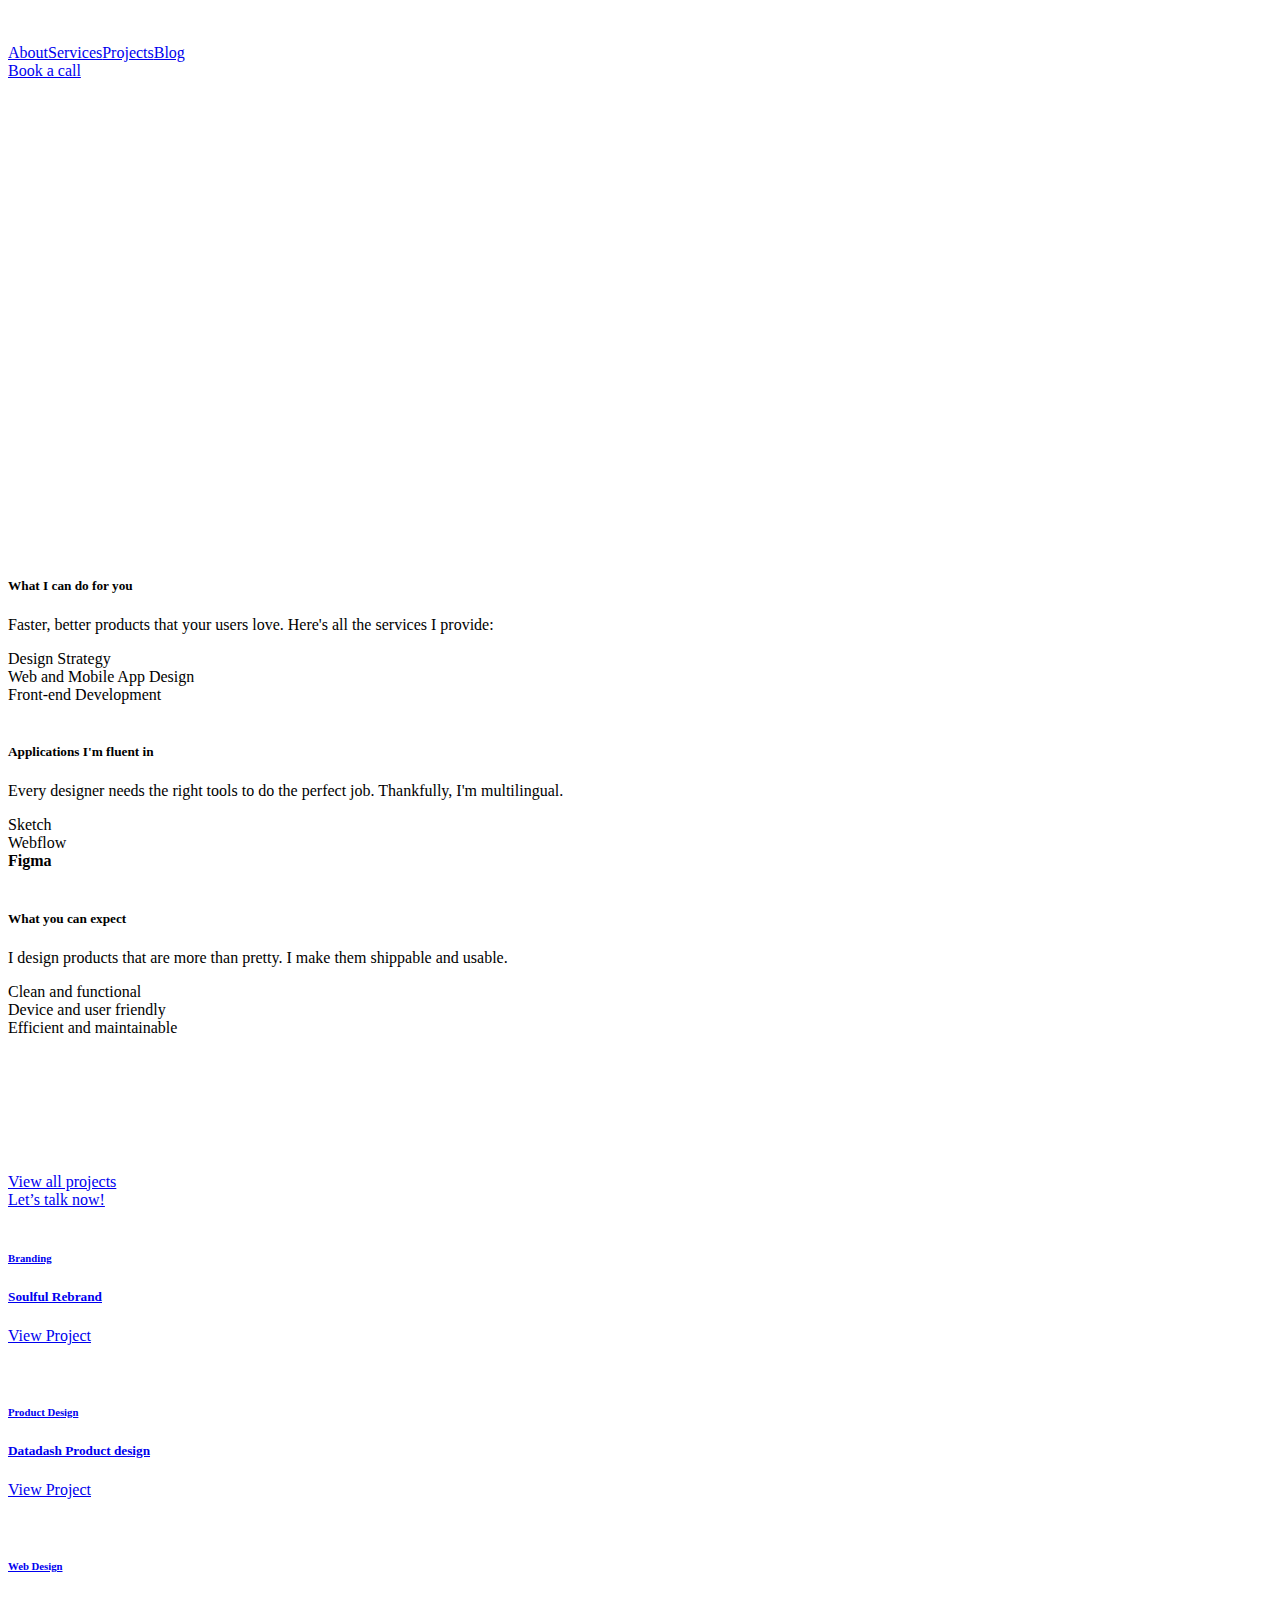
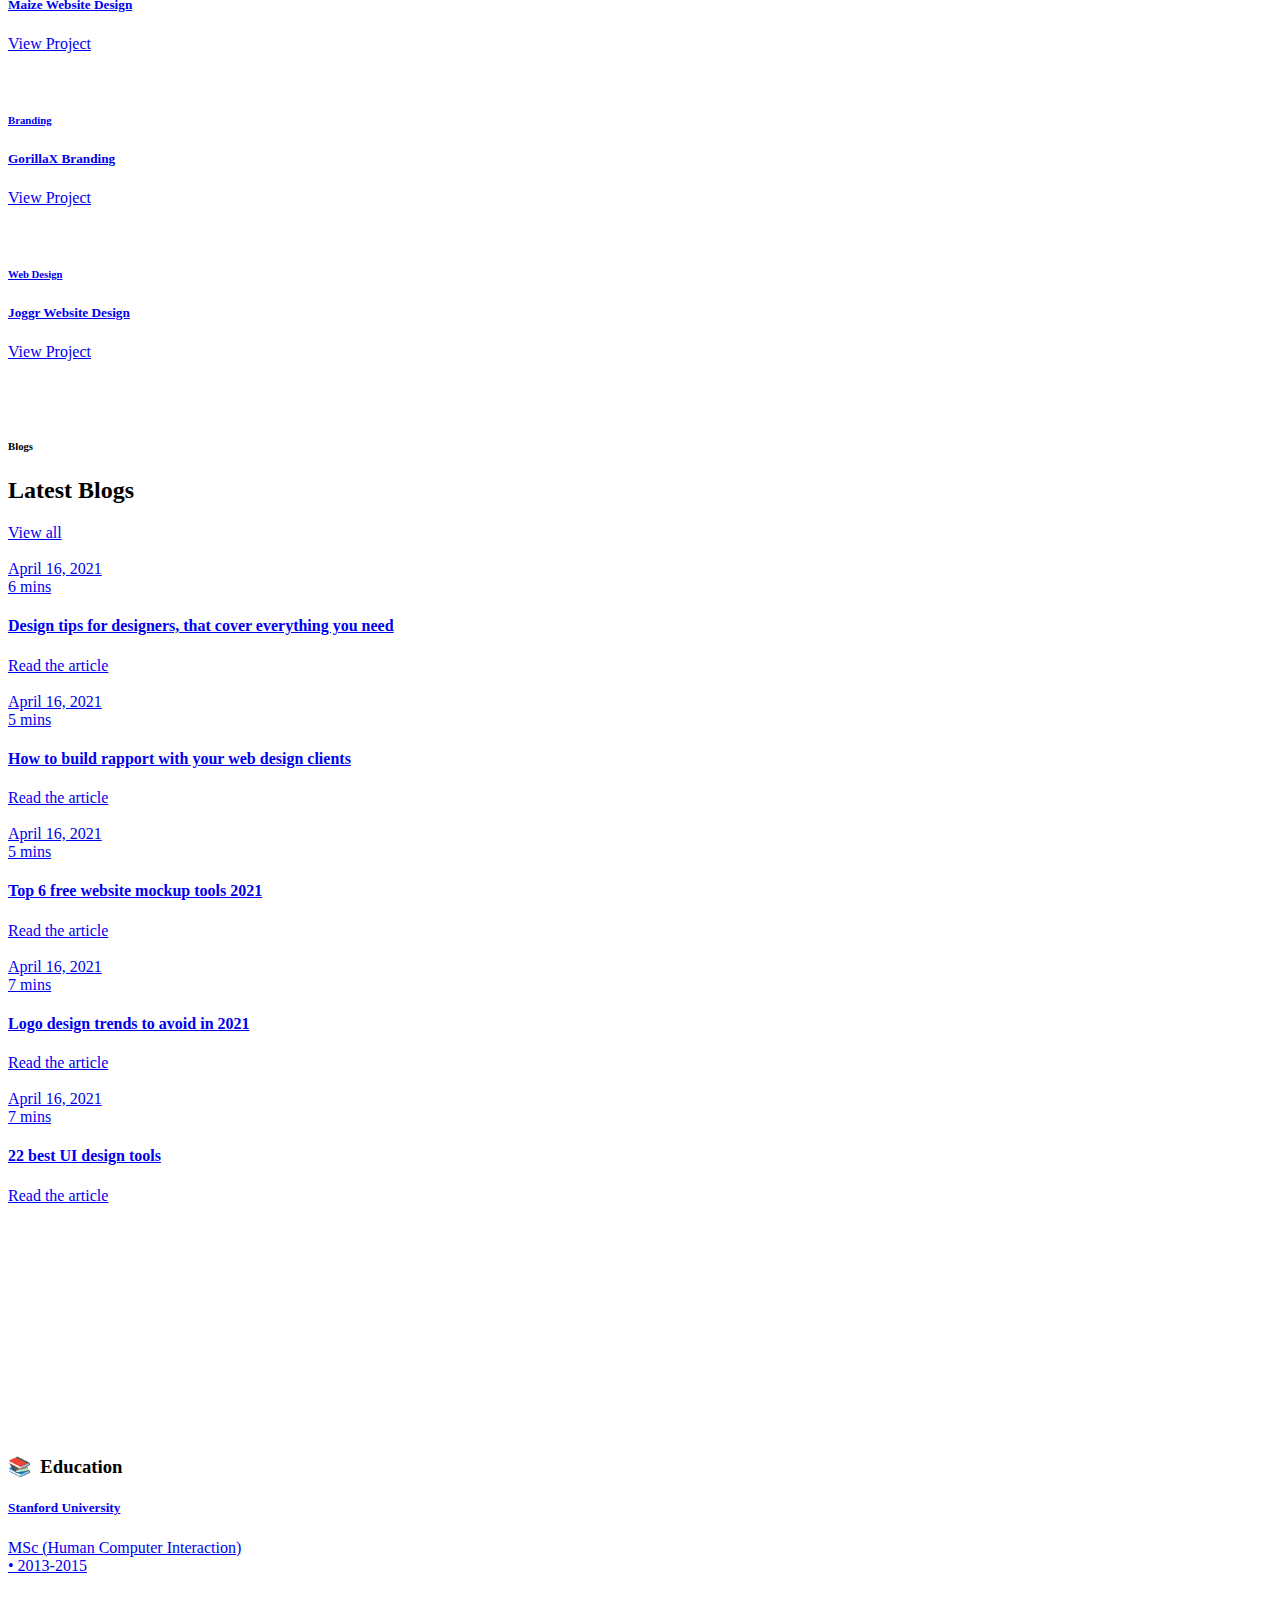
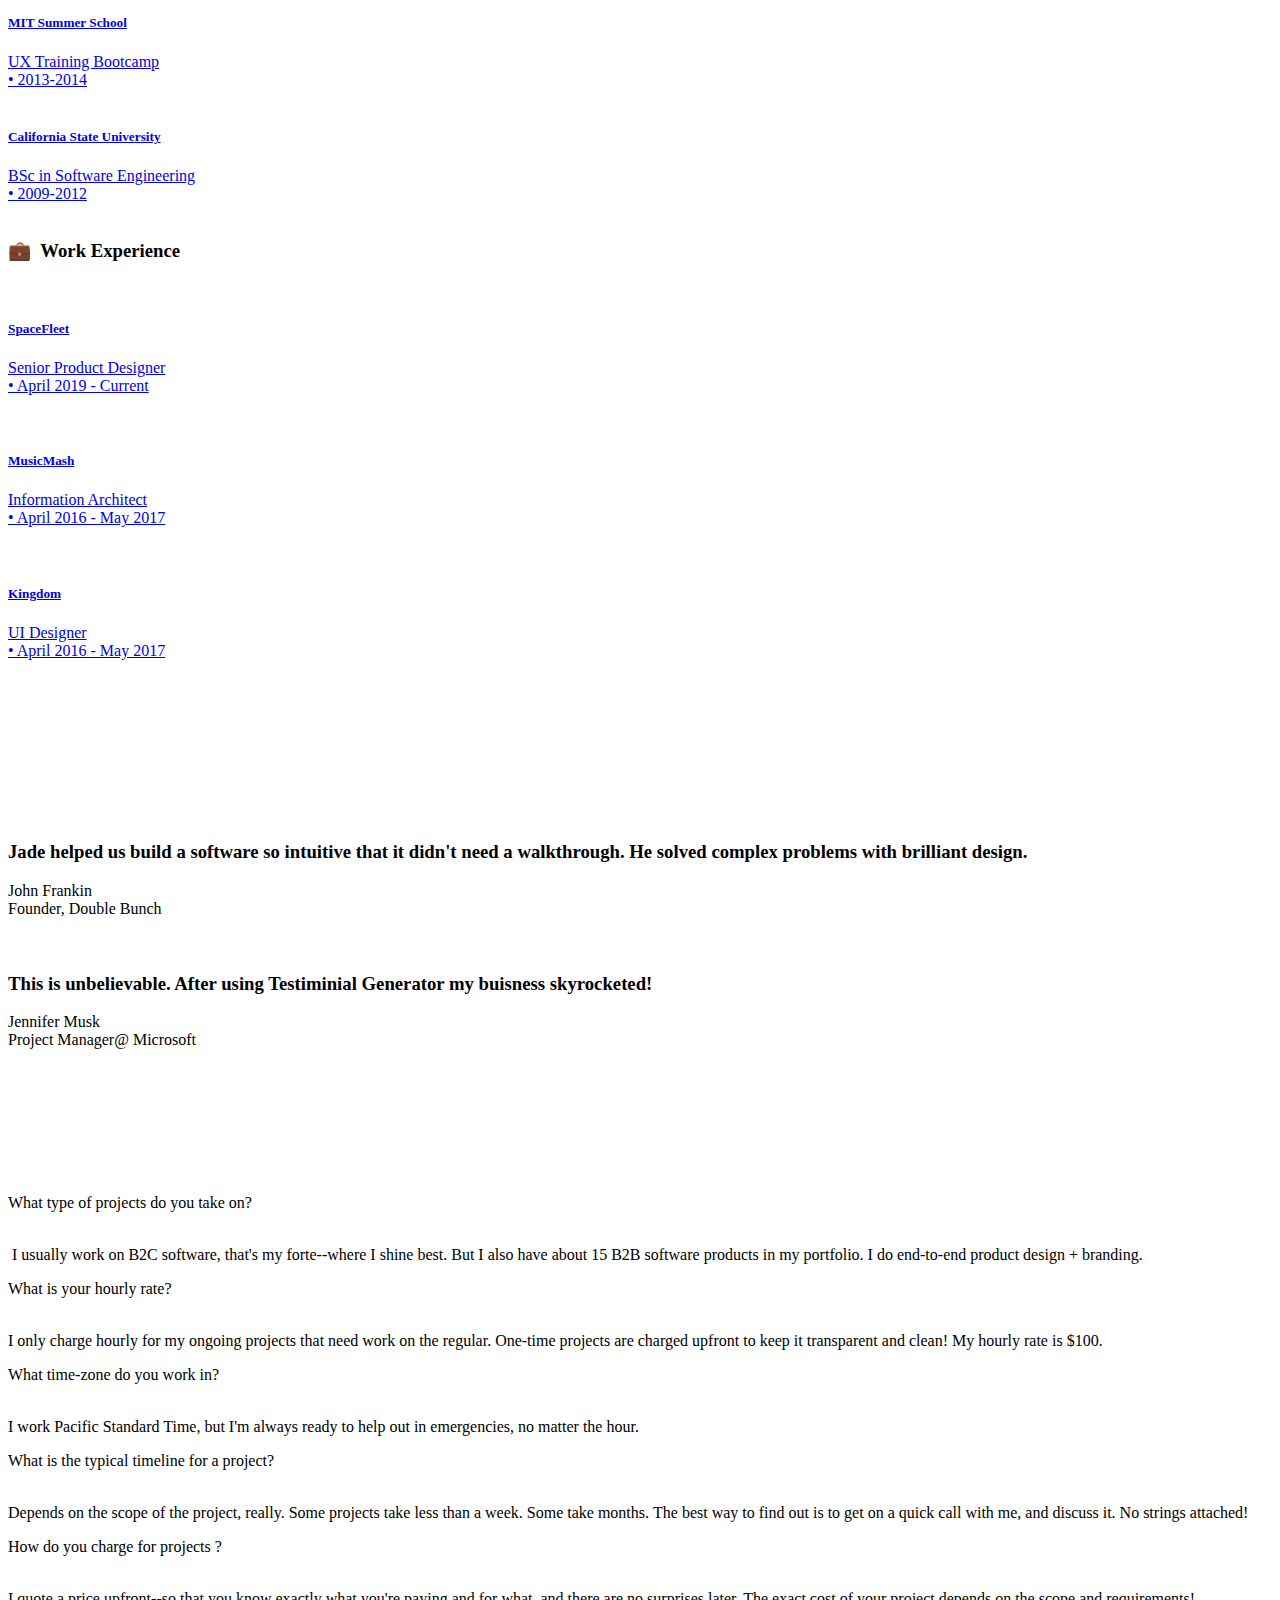
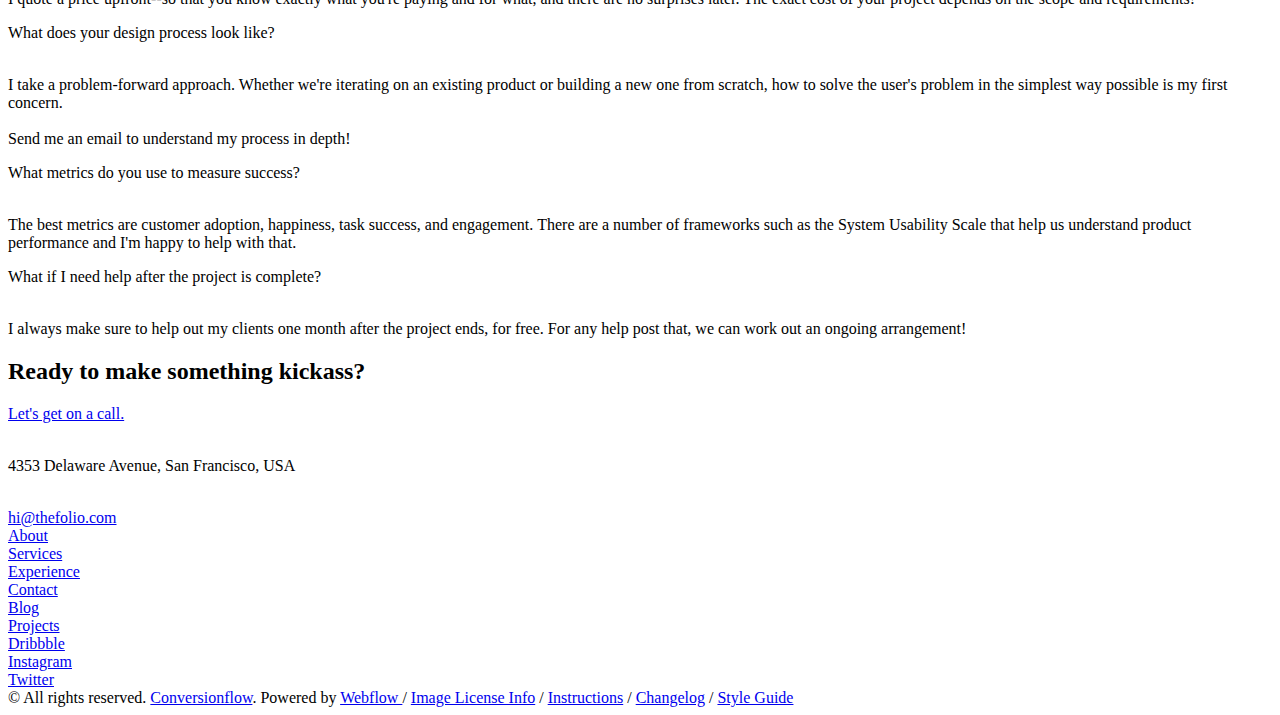
==== index.html @ 6ff945d3 "Update index.html" ====
<!DOCTYPE html>
<!-- This site was created in Webflow. https://www.webflow.com -->
<!-- Last Published: Mon Mar 06 2023 23:31:39 GMT+0000 (Coordinated Universal Time) -->
<html
  data-wf-domain="portfolio-webflow-html-website-template.webflow.io"
  data-wf-page="60781257988185b5db0e3fa3"
  data-wf-site="5fef5619b640934b33c2385e"
  data-wf-status="1"
>
  <head>
    <meta charset="utf-8" />
    <title>Portfolio - Mohamad Danil Efendi </title>
    <meta
      content="Folio helps you build a compelling portfolio website, without spending ages getting to launch. Bring personality to your portfolio with a template that keeps your prospects reading. Show your best work with a website that’s professional and trustworthy, with a hint of fun."
      name="description"
    />
    <meta
      content="Portfolio Creator - Webflow HTML website template"
      property="og:title"
    />
    <meta
      content="Folio helps you build a compelling portfolio website, without spending ages getting to launch. Bring personality to your portfolio with a template that keeps your prospects reading. Show your best work with a website that’s professional and trustworthy, with a hint of fun."
      property="og:description"
    />
    <meta
      content="assets/60b3d3251ee8876ad4dfac33_New%20OG-min.png"
      property="og:image"
    />
    <meta
      content="Portfolio Creator - Webflow HTML website template"
      property="twitter:title"
    />
    <meta
      content="Folio helps you build a compelling portfolio website, without spending ages getting to launch. Bring personality to your portfolio with a template that keeps your prospects reading. Show your best work with a website that’s professional and trustworthy, with a hint of fun."
      property="twitter:description"
    />
    <meta
      content="assets/60b3d3251ee8876ad4dfac33_New%20OG-min.png"
      property="twitter:image"
    />
    <meta property="og:type" content="website" />
    <meta content="summary_large_image" name="twitter:card" />
    <meta content="width=device-width, initial-scale=1" name="viewport" />
    <meta content="Webflow" name="generator" />
    <link href="assets/css/styles.css" rel="stylesheet" type="text/css" />
    <script type="text/javascript">
      !(function (o, c) {
        var n = c.documentElement,
          t = " w-mod-";
        (n.className += t + "js"),
          ("ontouchstart" in o ||
            (o.DocumentTouch && c instanceof DocumentTouch)) &&
            (n.className += t + "touch");
      })(window, document);
    </script>
    <link
      href="assets/6078acfa53127ebc015bee91_Group%2072.png"
      rel="shortcut icon"
      type="image/x-icon"
    />
    <link
      href="assets/6078acfd46b89d8f2ccece66_Group%2073.png"
      rel="apple-touch-icon"
    />
    <style>
      * {
        -webkit-font-smoothing: antialiased;
      }
    </style>
  </head>

  <body>
    <div
      data-w-id="77a9cd61-24e6-6e56-0a8a-b16b1e09cbeb"
      style="display: flex"
      class="preloader"
    >
      <div class="preloader-left-div">
        <div
          style="
            -webkit-transform: translate3d(0, 150%, 0) scale3d(1, 1, 1)
              rotateX(90deg) rotateY(null) rotateZ(30deg) skew(0, 0);
            -moz-transform: translate3d(0, 150%, 0) scale3d(1, 1, 1)
              rotateX(90deg) rotateY(null) rotateZ(30deg) skew(0, 0);
            -ms-transform: translate3d(0, 150%, 0) scale3d(1, 1, 1)
              rotateX(90deg) rotateY(null) rotateZ(30deg) skew(0, 0);
            transform: translate3d(0, 150%, 0) scale3d(1, 1, 1) rotateX(90deg)
              rotateY(null) rotateZ(30deg) skew(0, 0);
            transform-style: preserve-3d;
            opacity: 0;
          "
          class="text-block preloader-text left"
        >
          Portfolio
        </div>
      </div>
      <div class="preloader-right-div">
        <div
          style="
            opacity: 0;
            -webkit-transform: translate3d(0, 150%, 0) scale3d(1, 1, 1)
              rotateX(90deg) rotateY(0) rotateZ(30deg) skew(0, 0);
            -moz-transform: translate3d(0, 150%, 0) scale3d(1, 1, 1)
              rotateX(90deg) rotateY(0) rotateZ(30deg) skew(0, 0);
            -ms-transform: translate3d(0, 150%, 0) scale3d(1, 1, 1)
              rotateX(90deg) rotateY(0) rotateZ(30deg) skew(0, 0);
            transform: translate3d(0, 150%, 0) scale3d(1, 1, 1) rotateX(90deg)
              rotateY(0) rotateZ(30deg) skew(0, 0);
            transform-style: preserve-3d;
          "
          class="text-block preloader-text right"
        >
          Creator<span class="text-gradient">.</span>
        </div>
      </div>
    </div>
    <div
      data-collapse="medium"
      data-animation="default"
      data-duration="400"
      data-easing="ease"
      data-easing2="ease"
      role="banner"
      class="navbar w-nav"
    >
      <div class="wrapper nav">
        <a href="/" aria-current="page" class="nav-brand w-nav-brand w--current"
          ><img
            src="assets/6078ab3cfa1bca879adb93d1_Group%2070.svg"
            loading="lazy"
            alt=""
            class="image contain"
        /></a>
        <nav role="navigation" class="nav-menu w-nav-menu">
          <a href="/#About" class="nav-link w-nav-link">About</a
          ><a href="/#Services" class="nav-link w-nav-link">Services</a
          ><a href="sub/projects.html" class="nav-link w-nav-link">Projects</a
          ><a href="sub/blog.html" class="nav-link w-nav-link">Blog</a>
          <a href="/contact" target="_blank" class="nav-button w-inline-block">
            <div
              data-w-id="8943141c-9aac-9fa9-ef1b-ea2fa4bb5ac8"
              class="nav-button-flex"
            >
              <div class="nav-button-text">Book a call</div>
              <div class="nav-button-arrow-wrapper">
                <img
                  src="assets/5ff019fc559a4200eda62273_Vector.svg"
                  loading="lazy"
                  width="13"
                  alt=""
                />
              </div>
            </div>
          </a>
        </nav>
        <div class="nav-menu-button w-nav-button">
          <div class="w-icon-nav-menu"></div>
        </div>
      </div>
    </div>
    <div class="home-hero-section wf-section">
      <div class="wrapper home-hero">
        <div class="home-hero-content-wrapper">
          <div
            data-w-id="74ab6724-2405-4ff7-5feb-8de41757a898"
            style="
              -webkit-transform: translate3d(0, 50%, 0) scale3d(1, 1, 1)
                rotateX(0) rotateY(0) rotateZ(0) skew(0, 0);
              -moz-transform: translate3d(0, 50%, 0) scale3d(1, 1, 1) rotateX(0)
                rotateY(0) rotateZ(0) skew(0, 0);
              -ms-transform: translate3d(0, 50%, 0) scale3d(1, 1, 1) rotateX(0)
                rotateY(0) rotateZ(0) skew(0, 0);
              transform: translate3d(0, 50%, 0) scale3d(1, 1, 1) rotateX(0)
                rotateY(0) rotateZ(0) skew(0, 0);
              opacity: 0;
            "
            class="home-hero-heading-wrapper"
          >
            <h1 class="heading">
              <span class="hero-gradient-heading">I design products </span
              ><br />that delight and inspire people.<br />
            </h1>
          </div>
          <div
            data-w-id="5f6b8c40-fd45-ddd4-d6bd-50e7314945db"
            style="
              opacity: 0;
              -webkit-transform: translate3d(0, 50%, 0) scale3d(1, 1, 1)
                rotateX(0) rotateY(0) rotateZ(0) skew(0, 0);
              -moz-transform: translate3d(0, 50%, 0) scale3d(1, 1, 1) rotateX(0)
                rotateY(0) rotateZ(0) skew(0, 0);
              -ms-transform: translate3d(0, 50%, 0) scale3d(1, 1, 1) rotateX(0)
                rotateY(0) rotateZ(0) skew(0, 0);
              transform: translate3d(0, 50%, 0) scale3d(1, 1, 1) rotateX(0)
                rotateY(0) rotateZ(0) skew(0, 0);
            "
            class="home-hero-paragraph-wrapper"
          >
            <p class="paragraph _22px">
              Hi! I’m Danil, a product designer based in Berlin. I create
              user-friendly interfaces for fast-growing startups.<br />
            </p>
          </div>
          <div
            data-w-id="cc9256c9-2126-550f-e39e-9f0958a35d4d"
            style="
              opacity: 0;
              -webkit-transform: translate3d(0, 50%, 0) scale3d(1, 1, 1)
                rotateX(0) rotateY(0) rotateZ(0) skew(0, 0);
              -moz-transform: translate3d(0, 50%, 0) scale3d(1, 1, 1) rotateX(0)
                rotateY(0) rotateZ(0) skew(0, 0);
              -ms-transform: translate3d(0, 50%, 0) scale3d(1, 1, 1) rotateX(0)
                rotateY(0) rotateZ(0) skew(0, 0);
              transform: translate3d(0, 50%, 0) scale3d(1, 1, 1) rotateX(0)
                rotateY(0) rotateZ(0) skew(0, 0);
            "
            class="home-hero-button-wrapper"
          >
            <a href="/contact" class="button w-inline-block">
              <div class="button-up">
                <div class="button-text">Book a call</div>
              </div>
              <div class="button-down">
                <div class="button-text no-opacity">Let’s talk now!</div>
              </div>
            </a>
            <a
              data-w-id="8d024dab-4d5c-3ccf-6983-e2d7818139f6"
              href="https://webflow.com/"
              target="_blank"
              class="home-hero-link-wrapper w-inline-block"
            >
              <div class="home-hero-link-text">Download CV</div>
              <div class="home-hero-arrow-wrapper">
                <img
                  src="assets/5ff019fc559a4200eda62273_Vector.svg"
                  loading="lazy"
                  alt=""
                  class="image contain"
                />
              </div>
            </a>
          </div>
        </div>
        <div class="home-hero-image-wrapper">
          <img
            src="assets/60ad1c2b0e1d633fc7ef2e69_Group%20160-min.jpg"
            loading="lazy"
            style="
              -webkit-transform: translate3d(0, 0, 0) scale3d(1.5, 1.5, 1)
                rotateX(0) rotateY(0) rotateZ(0) skew(0, 0);
              -moz-transform: translate3d(0, 0, 0) scale3d(1.5, 1.5, 1)
                rotateX(0) rotateY(0) rotateZ(0) skew(0, 0);
              -ms-transform: translate3d(0, 0, 0) scale3d(1.5, 1.5, 1)
                rotateX(0) rotateY(0) rotateZ(0) skew(0, 0);
              transform: translate3d(0, 0, 0) scale3d(1.5, 1.5, 1) rotateX(0)
                rotateY(0) rotateZ(0) skew(0, 0);
            "
            data-w-id="04a5ab51-dab9-48ff-8b93-394963128759"
            sizes="(max-width: 767px) 90vw, (max-width: 991px) 500px, (max-width: 1439px) 35vw, 500px"
            srcset="
              assets/60ad1c2b0e1d633fc7ef2e69_Group%20160-min-p-500.jpeg   500w,
              assets/60ad1c2b0e1d633fc7ef2e69_Group%20160-min-p-800.jpeg   800w,
              assets/60ad1c2b0e1d633fc7ef2e69_Group%20160-min-p-1080.jpeg 1080w,
              assets/60ad1c2b0e1d633fc7ef2e69_Group%20160-min.jpg         1176w
            "
            alt=""
            class="image home-hero"
          />
        </div>
      </div>
    </div>
    <div class="trusted-by-section wf-section">
      <div class="wrapper trusted-by">
        <div
          data-w-id="a28c6bf8-1ccc-0eae-4591-5890e4cf7c38"
          style="opacity: 0"
          class="trusted-by-text-wrapper"
        >
          <div class="text-block _18px">Trusted by</div>
        </div>
        <div
          data-w-id="df848a0c-7e1a-e9ac-8f59-e460910193f4"
          style="opacity: 0"
          class="trusted-logo-grid"
        >
          <div class="trusted-logo-item">
            <img
              src="assets/6078b0cd748b8581836fddf5_Group%20334.png"
              loading="lazy"
              alt=""
              class="image contain"
            />
          </div>
          <div class="trusted-logo-item">
            <img
              src="assets/6078b0ccdbeafadf1a24d34a_Group%20333.png"
              loading="lazy"
              alt=""
              class="image contain"
            />
          </div>
          <div class="trusted-logo-item">
            <img
              src="assets/6078b0c238e88c2e55fe84cf_Group%20335.png"
              loading="lazy"
              alt=""
              class="image contain"
            />
          </div>
          <div class="trusted-logo-item">
            <img
              src="assets/6078b0c235209438ffca029b_Group%20336.png"
              loading="lazy"
              alt=""
              class="image contain"
            />
          </div>
        </div>
      </div>
    </div>
    <div id="Services" class="services-section wf-section">
      <div class="wrapper services">
        <div class="service-heading-and-subtext-wrapper">
          <div
            data-w-id="3b2aacaf-b523-3ac7-2e68-cb5e5cdfb99c"
            style="opacity: 0"
            class="services-sub-text-wrapper"
          >
            <h6>Services</h6>
          </div>
          <div
            data-w-id="465ce923-fe56-5a6a-0444-496f28c100f0"
            style="opacity: 0"
            class="service-heading-wrapper"
          >
            <h2>Design that solves problems, one product at a time.</h2>
          </div>
        </div>
        <div class="services-grid">
          <div class="service-wrapper">
            <div class="service-item-icon-wrapper">
              <img
                src="assets/5fef584362e74acfa6b75398_Group%2051.svg"
                loading="lazy"
                alt=""
                class="image contain"
              />
            </div>
            <div class="service-item-heading-wrapper">
              <h5>What I can do for you</h5>
            </div>
            <div class="service-item-paragraph-wrapper">
              <p class="paragraph _16px">
                Faster, better products that your users love. Here&#x27;s all
                the services I provide:
              </p>
            </div>
            <div class="service-pointer-wrapper">
              <div class="service-pointer-item">
                <div class="service-pointer">
                  <div class="service-bullet-point"></div>
                  <div class="service-pointer-trigger-text-wrapper">
                    <div class="service-pointer-trigger-text">
                      Design Strategy
                    </div>
                  </div>
                </div>
              </div>
              <div class="service-pointer-item">
                <div class="service-pointer">
                  <div class="service-bullet-point"></div>
                  <div class="service-pointer-trigger-text-wrapper">
                    <div class="service-pointer-trigger-text">
                      Web and Mobile App Design
                    </div>
                  </div>
                </div>
              </div>
              <div class="service-pointer-item">
                <div class="service-pointer">
                  <div class="service-bullet-point"></div>
                  <div class="service-pointer-trigger-text-wrapper">
                    <div class="service-pointer-trigger-text">
                      Front-end Development
                    </div>
                  </div>
                </div>
              </div>
            </div>
          </div>
          <div class="service-wrapper">
            <div class="service-item-icon-wrapper">
              <img
                src="assets/5fef5843b6409375f7c23f2b_Group%2017.svg"
                loading="lazy"
                alt=""
                class="image contain"
              />
            </div>
            <div class="service-item-heading-wrapper">
              <h5>Applications I&#x27;m fluent in</h5>
            </div>
            <div class="service-item-paragraph-wrapper">
              <p class="paragraph _16px">
                Every designer needs the right tools to do the perfect job.
                Thankfully, I&#x27;m multilingual.
              </p>
            </div>
            <div class="service-pointer-wrapper">
              <div class="service-pointer-item">
                <div class="service-pointer">
                  <div class="service-bullet-point"></div>
                  <div class="service-pointer-trigger-text-wrapper">
                    <div class="service-pointer-trigger-text">Sketch</div>
                  </div>
                </div>
              </div>
              <div class="service-pointer-item">
                <div class="service-pointer">
                  <div class="service-bullet-point"></div>
                  <div class="service-pointer-trigger-text-wrapper">
                    <div class="service-pointer-trigger-text">Webflow</div>
                  </div>
                </div>
              </div>
              <div class="service-pointer-item">
                <div class="service-pointer">
                  <div class="service-bullet-point"></div>
                  <div class="service-pointer-trigger-text-wrapper">
                    <div class="service-pointer-trigger-text">
                      <strong>Figma</strong>
                    </div>
                  </div>
                </div>
              </div>
            </div>
          </div>
          <div class="service-wrapper">
            <div class="service-item-icon-wrapper">
              <img
                src="assets/5fef58435ceaed068dde60ca_Group%2016.svg"
                loading="lazy"
                alt=""
                class="image contain"
              />
            </div>
            <div class="service-item-heading-wrapper">
              <h5>What you can expect</h5>
            </div>
            <div class="service-item-paragraph-wrapper">
              <p class="paragraph _16px">
                I design products that are more than pretty. I make them
                shippable and usable.
              </p>
            </div>
            <div class="service-pointer-wrapper">
              <div class="service-pointer-item">
                <div class="service-pointer">
                  <div class="service-bullet-point"></div>
                  <div class="service-pointer-trigger-text-wrapper">
                    <div class="service-pointer-trigger-text">
                      Clean and functional
                    </div>
                  </div>
                </div>
              </div>
              <div class="service-pointer-item">
                <div class="service-pointer">
                  <div class="service-bullet-point"></div>
                  <div class="service-pointer-trigger-text-wrapper">
                    <div class="service-pointer-trigger-text">
                      Device and user friendly
                    </div>
                  </div>
                </div>
              </div>
              <div class="service-pointer-item">
                <div class="service-pointer">
                  <div class="service-bullet-point"></div>
                  <div class="service-pointer-trigger-text-wrapper">
                    <div class="service-pointer-trigger-text">
                      Efficient and maintainable
                    </div>
                  </div>
                </div>
              </div>
            </div>
          </div>
        </div>
      </div>
    </div>
    <div class="case-studies-section wf-section">
      <div class="wrapper case-studies-heading">
        <div class="case-study-heading-and-subtext-wrapper">
          <div
            data-w-id="b6efb842-66a0-cf46-3961-cc2966e95305"
            style="opacity: 0"
            class="case-studies-subtext-wrapper"
          >
            <h6>PROJECTS</h6>
          </div>
          <div
            data-w-id="20673ba8-7de7-5728-b96b-9e6cfb5ebbb1"
            style="opacity: 0"
            class="case-study-heading-wrapper"
          >
            <h2>I bring results. <br />My clients are proof.</h2>
          </div>
        </div>
        <a
          data-w-id="b2858080-d634-8e86-b3c8-5fc1dae173c9"
          href="/projects"
          class="button w-inline-block"
        >
          <div class="button-up">
            <div class="button-text">View all projects</div>
          </div>
          <div class="button-down">
            <div class="button-text no-opacity">Let’s talk now!</div>
          </div>
        </a>
      </div>
      <div class="wrapper project-slider">
        <div
          data-delay="4000"
          data-animation="slide"
          class="project-slider w-slider"
          data-autoplay="false"
          data-easing="ease"
          data-hide-arrows="false"
          data-disable-swipe="false"
          data-autoplay-limit="0"
          data-nav-spacing="3"
          data-duration="500"
          data-infinite="true"
        >
          <div class="project-slider-mask w-slider-mask">
            <div class="project-slide w-slide">
              <div class="w-dyn-list">
                <div role="list" class="w-dyn-items">
                  <div role="listitem" class="w-dyn-item">
                    <a
                      href="/projects/soulful-rebrand"
                      class="project-slide-link-block w-inline-block"
                    >
                      <div class="project-slider-image-wrapper">
                        <img
                          src="assets/6077dc9bcd0f7a437038f60d_image_processing20200129-19798-1k8ponz%201-min.png"
                          loading="lazy"
                          alt=""
                          sizes="(max-width: 479px) 90vw, (max-width: 767px) 363.578125px, (max-width: 991px) 366.4375px, (max-width: 1279px) 37vw, (max-width: 1439px) 34vw, 486px"
                          srcset="
                            assets/6077dc9bcd0f7a437038f60d_image_processing20200129-19798-1k8ponz%201-min-p-500.png  500w,
                            assets/6077dc9bcd0f7a437038f60d_image_processing20200129-19798-1k8ponz%201-min.png       1160w
                          "
                          class="image"
                        />
                      </div>
                      <div class="project-slider-content">
                        <div class="project-slider-tags-wrapper">
                          <div class="project-slider-tag-text-wrapper">
                            <h6 class="project-slider-tag-text">Branding</h6>
                          </div>
                        </div>
                        <div class="project-slider-heading-wrapper">
                          <h5 class="project-slider-heading">
                            Soulful Rebrand
                          </h5>
                        </div>
                        <div class="view-project-div">
                          <div class="text-block _18px">View Project</div>
                          <div class="view-project-arrow-wrapper">
                            <img
                              src="assets/5ff019fc559a4200eda62273_Vector.svg"
                              loading="lazy"
                              alt=""
                              class="view-project-arrow"
                            />
                          </div>
                        </div>
                      </div>
                    </a>
                  </div>
                </div>
              </div>
            </div>
            <div class="project-slide w-slide">
              <div class="w-dyn-list">
                <div role="list" class="w-dyn-items">
                  <div role="listitem" class="w-dyn-item">
                    <a
                      href="/projects/datadash-product-design"
                      class="project-slide-link-block w-inline-block"
                    >
                      <div class="project-slider-image-wrapper">
                        <img
                          src="assets/6077dcc78ec31466630c033f_image_processing20200129-19798-1k8ponz%202-min.png"
                          loading="lazy"
                          alt=""
                          sizes="(max-width: 479px) 90vw, (max-width: 767px) 363.578125px, (max-width: 991px) 366.4375px, (max-width: 1279px) 37vw, (max-width: 1439px) 34vw, 486px"
                          srcset="
                            assets/6077dcc78ec31466630c033f_image_processing20200129-19798-1k8ponz%202-min-p-500.png  500w,
                            assets/6077dcc78ec31466630c033f_image_processing20200129-19798-1k8ponz%202-min.png       1160w
                          "
                          class="image"
                        />
                      </div>
                      <div class="project-slider-content">
                        <div class="project-slider-tags-wrapper">
                          <div class="project-slider-tag-text-wrapper">
                            <h6 class="project-slider-tag-text">
                              Product Design
                            </h6>
                          </div>
                          <div class="project-slider-tag-text-wrapper">
                            <h6
                              class="project-slider-tag-text w-dyn-bind-empty"
                            ></h6>
                          </div>
                        </div>
                        <div class="project-slider-heading-wrapper">
                          <h5 class="project-slider-heading">
                            Datadash Product design
                          </h5>
                        </div>
                        <div class="view-project-div">
                          <div class="text-block _18px">View Project</div>
                          <div class="view-project-arrow-wrapper">
                            <img
                              src="assets/5ff019fc559a4200eda62273_Vector.svg"
                              loading="lazy"
                              alt=""
                              class="view-project-arrow"
                            />
                          </div>
                        </div>
                      </div>
                    </a>
                  </div>
                </div>
              </div>
            </div>
            <div class="project-slide w-slide">
              <div class="w-dyn-list">
                <div role="list" class="w-dyn-items">
                  <div role="listitem" class="w-dyn-item">
                    <a
                      href="/projects/maize-website-design"
                      class="project-slide-link-block w-inline-block"
                    >
                      <div class="project-slider-image-wrapper">
                        <img
                          src="assets/6077dcd635f7f176db9fef1e_image_processing20200129-19798-1k8ponz%203-min.png"
                          loading="lazy"
                          alt=""
                          sizes="(max-width: 479px) 90vw, (max-width: 767px) 363.578125px, (max-width: 991px) 366.4375px, (max-width: 1279px) 37vw, (max-width: 1439px) 34vw, 486px"
                          srcset="
                            assets/6077dcd635f7f176db9fef1e_image_processing20200129-19798-1k8ponz%203-min-p-500.png  500w,
                            assets/6077dcd635f7f176db9fef1e_image_processing20200129-19798-1k8ponz%203-min.png       1160w
                          "
                          class="image"
                        />
                      </div>
                      <div class="project-slider-content">
                        <div class="project-slider-tags-wrapper">
                          <div class="project-slider-tag-text-wrapper">
                            <h6 class="project-slider-tag-text">Web Design</h6>
                          </div>
                        </div>
                        <div class="project-slider-heading-wrapper">
                          <h5 class="project-slider-heading">
                            Maize Website Design
                          </h5>
                        </div>
                        <div class="view-project-div">
                          <div class="text-block _18px">View Project</div>
                          <div class="view-project-arrow-wrapper">
                            <img
                              src="assets/5ff019fc559a4200eda62273_Vector.svg"
                              loading="lazy"
                              alt=""
                              class="view-project-arrow"
                            />
                          </div>
                        </div>
                      </div>
                    </a>
                  </div>
                </div>
              </div>
            </div>
            <div class="project-slide w-slide">
              <div class="w-dyn-list">
                <div role="list" class="w-dyn-items">
                  <div role="listitem" class="w-dyn-item">
                    <a
                      href="/projects/gorillax-branding"
                      class="project-slide-link-block w-inline-block"
                    >
                      <div class="project-slider-image-wrapper">
                        <img
                          src="assets/6077dce7ec07854a8c820c4e_image_processing20200129-19798-1k8ponz%204-min.png"
                          loading="lazy"
                          alt=""
                          sizes="(max-width: 479px) 90vw, (max-width: 767px) 363.578125px, (max-width: 991px) 366.4375px, (max-width: 1279px) 37vw, (max-width: 1439px) 34vw, 486px"
                          srcset="
                            assets/6077dce7ec07854a8c820c4e_image_processing20200129-19798-1k8ponz%204-min-p-500.png  500w,
                            assets/6077dce7ec07854a8c820c4e_image_processing20200129-19798-1k8ponz%204-min.png       1160w
                          "
                          class="image"
                        />
                      </div>
                      <div class="project-slider-content">
                        <div class="project-slider-tags-wrapper">
                          <div class="project-slider-tag-text-wrapper">
                            <h6 class="project-slider-tag-text">Branding</h6>
                          </div>
                          <div class="project-slider-tag-text-wrapper">
                            <h6
                              class="project-slider-tag-text w-dyn-bind-empty"
                            ></h6>
                          </div>
                        </div>
                        <div class="project-slider-heading-wrapper">
                          <h5 class="project-slider-heading">
                            GorillaX Branding
                          </h5>
                        </div>
                        <div class="view-project-div">
                          <div class="text-block _18px">View Project</div>
                          <div class="view-project-arrow-wrapper">
                            <img
                              src="assets/5ff019fc559a4200eda62273_Vector.svg"
                              loading="lazy"
                              alt=""
                              class="view-project-arrow"
                            />
                          </div>
                        </div>
                      </div>
                    </a>
                  </div>
                </div>
              </div>
            </div>
            <div class="project-slide w-slide">
              <div class="w-dyn-list">
                <div role="list" class="w-dyn-items">
                  <div role="listitem" class="w-dyn-item">
                    <a href="#" class="project-slide-link-block w-inline-block">
                      <div class="project-slider-image-wrapper">
                        <img
                          src="assets/6077dcf54baced26f174226f_image_processing20200129-19798-1k8ponz%2014-min.png"
                          loading="lazy"
                          alt=""
                          sizes="(max-width: 479px) 90vw, (max-width: 767px) 363.578125px, (max-width: 991px) 366.4375px, (max-width: 1279px) 37vw, (max-width: 1439px) 34vw, 486px"
                          srcset="
                            assets/6077dcf54baced26f174226f_image_processing20200129-19798-1k8ponz%2014-min-p-500.png  500w,
                            assets/6077dcf54baced26f174226f_image_processing20200129-19798-1k8ponz%2014-min.png       1160w
                          "
                          class="image"
                        />
                      </div>
                      <div class="project-slider-content">
                        <div class="project-slider-tags-wrapper">
                          <div class="project-slider-tag-text-wrapper">
                            <h6 class="project-slider-tag-text">Web Design</h6>
                          </div>
                        </div>
                        <div class="project-slider-heading-wrapper">
                          <h5 class="project-slider-heading">
                            Joggr Website Design
                          </h5>
                        </div>
                        <div class="view-project-div">
                          <div class="text-block _18px">View Project</div>
                          <div class="view-project-arrow-wrapper">
                            <img
                              src="assets/5ff019fc559a4200eda62273_Vector.svg"
                              loading="lazy"
                              alt=""
                              class="view-project-arrow"
                            />
                          </div>
                        </div>
                      </div>
                    </a>
                  </div>
                </div>
              </div>
            </div>
          </div>
          <div class="project-slider-left-arrow w-slider-arrow-left">
            <div class="project-slider-arrow-icon-wrapper">
              <img
                src="assets/5fef584b6f3b7d0fb04e725e_Vector-4.svg"
                loading="lazy"
                alt=""
                class="image contain"
              />
            </div>
          </div>
          <div class="project-slider-right-arrow w-slider-arrow-right">
            <div class="project-slider-arrow-icon-wrapper">
              <img
                src="assets/5fef584a07453d08e05572b5_Vector-3.svg"
                loading="lazy"
                alt=""
                class="image contain"
              />
            </div>
          </div>
          <div class="project-slider-nav w-slider-nav w-round"></div>
        </div>
      </div>
    </div>
    <div class="blog-section wf-section">
      <div class="wrapper blog-homepage">
        <div class="blog-heading-and-subtext-wrapper">
          <div class="blog-subtext-wrapper">
            <h6>Blogs</h6>
          </div>
          <div class="blog-heading-wrapper">
            <h2 class="white blogs">Latest Blogs</h2>
          </div>
          <a
            href="/blog"
            class="blog-item-read-the-article-wrapper w-inline-block"
          >
            <div class="blog-item-read-the-article-text-wrapper">
              <div class="text-block _18px white">View all</div>
            </div>
            <div class="blog-item-arrow-wrapper">
              <img
                src="assets/5fef584aacad011eafeb61bc_Vector-2.svg"
                loading="lazy"
                alt=""
              />
            </div>
          </a>
        </div>
        <div class="blog-content-wrapper">
          <div class="w-dyn-list">
            <div role="list" class="w-dyn-items">
              <div role="listitem" class="w-dyn-item">
                <a
                  data-w-id="746c52b2-eb33-9827-9714-953f54c5c0c6"
                  href="/blog/design-tips-for-designers-that-cover-everything-you-need"
                  class="blog-section-blog-item-wrapper w-inline-block"
                >
                  <div class="blog-item-date-and-time-wrapper">
                    <div class="blog-item-date-wrapper">
                      <div class="text-block _14px white">April 16, 2021</div>
                    </div>
                    <div class="blog-item-dot"></div>
                    <div class="blog-item-time-wrapper">
                      <div class="text-block _14px white">6 mins</div>
                    </div>
                  </div>
                  <div class="blog-item-heading-wrapper">
                    <h4 class="white">
                      Design tips for designers, that cover everything you need
                    </h4>
                  </div>
                  <div class="blog-item-read-the-article-wrapper">
                    <div class="blog-item-read-the-article-text-wrapper">
                      <div class="text-block _18px white">Read the article</div>
                    </div>
                    <div class="blog-item-arrow-wrapper">
                      <img
                        src="assets/5fef584aacad011eafeb61bc_Vector-2.svg"
                        loading="lazy"
                        alt=""
                      />
                    </div>
                  </div>
                </a>
              </div>
              <div role="listitem" class="w-dyn-item">
                <a
                  data-w-id="746c52b2-eb33-9827-9714-953f54c5c0c6"
                  href="/blog/how-to-build-rapport-with-your-web-design-clients"
                  class="blog-section-blog-item-wrapper w-inline-block"
                >
                  <div class="blog-item-date-and-time-wrapper">
                    <div class="blog-item-date-wrapper">
                      <div class="text-block _14px white">April 16, 2021</div>
                    </div>
                    <div class="blog-item-dot"></div>
                    <div class="blog-item-time-wrapper">
                      <div class="text-block _14px white">5 mins</div>
                    </div>
                  </div>
                  <div class="blog-item-heading-wrapper">
                    <h4 class="white">
                      How to build rapport with your web design clients
                    </h4>
                  </div>
                  <div class="blog-item-read-the-article-wrapper">
                    <div class="blog-item-read-the-article-text-wrapper">
                      <div class="text-block _18px white">Read the article</div>
                    </div>
                    <div class="blog-item-arrow-wrapper">
                      <img
                        src="assets/5fef584aacad011eafeb61bc_Vector-2.svg"
                        loading="lazy"
                        alt=""
                      />
                    </div>
                  </div>
                </a>
              </div>
              <div role="listitem" class="w-dyn-item">
                <a
                  data-w-id="746c52b2-eb33-9827-9714-953f54c5c0c6"
                  href="/blog/top-6-free-website-mockup-tools-2021"
                  class="blog-section-blog-item-wrapper w-inline-block"
                >
                  <div class="blog-item-date-and-time-wrapper">
                    <div class="blog-item-date-wrapper">
                      <div class="text-block _14px white">April 16, 2021</div>
                    </div>
                    <div class="blog-item-dot"></div>
                    <div class="blog-item-time-wrapper">
                      <div class="text-block _14px white">5 mins</div>
                    </div>
                  </div>
                  <div class="blog-item-heading-wrapper">
                    <h4 class="white">Top 6 free website mockup tools 2021</h4>
                  </div>
                  <div class="blog-item-read-the-article-wrapper">
                    <div class="blog-item-read-the-article-text-wrapper">
                      <div class="text-block _18px white">Read the article</div>
                    </div>
                    <div class="blog-item-arrow-wrapper">
                      <img
                        src="assets/5fef584aacad011eafeb61bc_Vector-2.svg"
                        loading="lazy"
                        alt=""
                      />
                    </div>
                  </div>
                </a>
              </div>
              <div role="listitem" class="w-dyn-item">
                <a
                  data-w-id="746c52b2-eb33-9827-9714-953f54c5c0c6"
                  href="/blog/logo-design-trends-to-avoid-in-2021"
                  class="blog-section-blog-item-wrapper w-inline-block"
                >
                  <div class="blog-item-date-and-time-wrapper">
                    <div class="blog-item-date-wrapper">
                      <div class="text-block _14px white">April 16, 2021</div>
                    </div>
                    <div class="blog-item-dot"></div>
                    <div class="blog-item-time-wrapper">
                      <div class="text-block _14px white">7 mins</div>
                    </div>
                  </div>
                  <div class="blog-item-heading-wrapper">
                    <h4 class="white">Logo design trends to avoid in 2021</h4>
                  </div>
                  <div class="blog-item-read-the-article-wrapper">
                    <div class="blog-item-read-the-article-text-wrapper">
                      <div class="text-block _18px white">Read the article</div>
                    </div>
                    <div class="blog-item-arrow-wrapper">
                      <img
                        src="assets/5fef584aacad011eafeb61bc_Vector-2.svg"
                        loading="lazy"
                        alt=""
                      />
                    </div>
                  </div>
                </a>
              </div>
              <div role="listitem" class="w-dyn-item">
                <a
                  data-w-id="746c52b2-eb33-9827-9714-953f54c5c0c6"
                  href="/blog/22-best-ui-design-tools"
                  class="blog-section-blog-item-wrapper w-inline-block"
                >
                  <div class="blog-item-date-and-time-wrapper">
                    <div class="blog-item-date-wrapper">
                      <div class="text-block _14px white">April 16, 2021</div>
                    </div>
                    <div class="blog-item-dot"></div>
                    <div class="blog-item-time-wrapper">
                      <div class="text-block _14px white">7 mins</div>
                    </div>
                  </div>
                  <div class="blog-item-heading-wrapper">
                    <h4 class="white">22 best UI design tools</h4>
                  </div>
                  <div class="blog-item-read-the-article-wrapper">
                    <div class="blog-item-read-the-article-text-wrapper">
                      <div class="text-block _18px white">Read the article</div>
                    </div>
                    <div class="blog-item-arrow-wrapper">
                      <img
                        src="assets/5fef584aacad011eafeb61bc_Vector-2.svg"
                        loading="lazy"
                        alt=""
                      />
                    </div>
                  </div>
                </a>
              </div>
            </div>
          </div>
        </div>
      </div>
    </div>
    <div id="About" class="about-section wf-section">
      <div class="wrapper about">
        <div class="about-heading-and-subtext-wrapper">
          <div
            data-w-id="9e70a9c6-56c3-91c2-37d9-6d2f8054132d"
            style="opacity: 0"
            class="about-subtext-wrapper"
          >
            <h6>Product Designer</h6>
          </div>
          <div
            data-w-id="ca8d1169-2fe0-1053-7877-fad43f59579b"
            style="opacity: 0"
            class="about-heading-wrapper"
          >
            <h2 class="about-heading">That&#x27;s me!</h2>
          </div>
        </div>
        <div
          data-w-id="018d27a6-d56b-13b9-4284-193a621d59c7"
          style="opacity: 0"
          class="about-content-wrapper"
        >
          <p class="paragraph _22px medium">
            Over the past 12 years, I&#x27;ve worked with a diverse range of
            clients, from startups to Fortune 500 companies. I love crafting
            interfaces that delight users and help businesses grow.
          </p>
        </div>
      </div>
      <div class="wrapper lightbox">
        <a
          href="#"
          id="w-node-fed4476e-c8f7-0d87-abeb-c0cce19f2075-db0e3fa3"
          class="lightbox-1 w-inline-block w-lightbox"
        >
          <div class="lightbox-image-wrapper">
            <img
              src="assets/60751db05a9a1b47d320c2a0_image_processing20200129-19798-1k8ponz%207-min.png"
              loading="lazy"
              alt=""
              class="image position"
            />
          </div>
          <script type="application/json" class="w-json">
            {
              "items": [
                {
                  "_id": "60751db05a9a1b47d320c2a0",
                  "origFileName": "image_processing20200129-19798-1k8ponz 7-min.png",
                  "fileName": "image_processing20200129-19798-1k8ponz 7-min.png",
                  "fileSize": 289381,
                  "height": 1200,
                  "url": "assets/60751db05a9a1b47d320c2a0_image_processing20200129-19798-1k8ponz%207-min.png",
                  "width": 648,
                  "type": "image"
                }
              ],
              "group": "About"
            }
          </script>
        </a>
        <a
          href="#"
          id="w-node-_419ca66c-32d7-0627-5d07-42561d658042-db0e3fa3"
          class="lightbox-2 w-inline-block w-lightbox"
        >
          <div class="lightbox-image-wrapper">
            <img
              src="assets/60751db04d121379342550c6_image_processing20200129-19798-1k8ponz%2011-min.png"
              loading="lazy"
              srcset="
                assets/60751db04d121379342550c6_image_processing20200129-19798-1k8ponz%2011-min-p-500.png 500w,
                assets/60751db04d121379342550c6_image_processing20200129-19798-1k8ponz%2011-min.png       972w
              "
              sizes="(max-width: 479px) 43vw, (max-width: 767px) 44vw, (max-width: 991px) 29vw, (max-width: 1439px) 35vw, 507px"
              alt=""
              class="image"
            />
          </div>
          <script type="application/json" class="w-json">
            {
              "items": [
                {
                  "_id": "60751db04d121379342550c6",
                  "origFileName": "image_processing20200129-19798-1k8ponz 11-min.png",
                  "fileName": "image_processing20200129-19798-1k8ponz 11-min.png",
                  "fileSize": 283470,
                  "height": 1200,
                  "url": "assets/60751db04d121379342550c6_image_processing20200129-19798-1k8ponz%2011-min.png",
                  "width": 972,
                  "type": "image"
                }
              ],
              "group": "About"
            }
          </script>
        </a>
        <a
          href="#"
          id="w-node-_61a25cc8-0734-8a5f-7b91-8aa06040d260-db0e3fa3"
          class="lightbox-3 w-inline-block w-lightbox"
        >
          <div class="lightbox-image-wrapper">
            <img
              src="assets/60751db006dd19aa20e10edf_image_processing20200129-19798-1k8ponz%2012-min.png"
              loading="lazy"
              alt=""
              class="image"
            />
          </div>
          <script type="application/json" class="w-json">
            {
              "items": [
                {
                  "_id": "60751db006dd19aa20e10edf",
                  "origFileName": "image_processing20200129-19798-1k8ponz 12-min.png",
                  "fileName": "image_processing20200129-19798-1k8ponz 12-min.png",
                  "fileSize": 151471,
                  "height": 568,
                  "url": "assets/60751db006dd19aa20e10edf_image_processing20200129-19798-1k8ponz%2012-min.png",
                  "width": 648,
                  "type": "image"
                }
              ],
              "group": "About"
            }
          </script>
        </a>
        <a
          href="#"
          id="w-node-d3ac259d-4e82-bdde-ebec-add3114c0629-db0e3fa3"
          class="lightbox-4 w-inline-block w-lightbox"
        >
          <div class="lightbox-image-wrapper">
            <img
              src="assets/60751db0f84d7b28be5d1883_image_processing20200129-19798-1k8ponz%2013-min.png"
              loading="lazy"
              alt=""
              class="image"
            />
          </div>
          <script type="application/json" class="w-json">
            {
              "items": [
                {
                  "_id": "60751db0f84d7b28be5d1883",
                  "origFileName": "image_processing20200129-19798-1k8ponz 13-min.png",
                  "fileName": "image_processing20200129-19798-1k8ponz 13-min.png",
                  "fileSize": 162125,
                  "height": 568,
                  "url": "assets/60751db0f84d7b28be5d1883_image_processing20200129-19798-1k8ponz%2013-min.png",
                  "width": 648,
                  "type": "image"
                }
              ],
              "group": "About"
            }
          </script>
        </a>
      </div>
    </div>
    <div class="experience-section">
      <div class="wrapper experience">
        <div class="experience-left-wrapper">
          <div class="experience-heading-wrapper">
            <h3>📚  Education</h3>
          </div>
          <div class="experience-items-container">
            <a
              href="https://webflow.com/"
              target="_blank"
              class="experience-item-wrapper w-inline-block"
            >
              <div class="experience-item-heading-and-subheading-wrapper">
                <div class="experience-item-heading-wrapper">
                  <h5 class="experience-item-heading-text">
                    Stanford University
                  </h5>
                </div>
                <div class="experience-item-subheading-wrapper">
                  <div class="text-block _16px">
                    MSc (Human Computer Interaction)
                  </div>
                </div>
              </div>
              <div class="experience-arrow-and-time-period-wrapper">
                <div class="experience-time-period-wrapper">
                  <div class="text-block _16px">• 2013-2015</div>
                </div>
                <div class="experience-arrow-wrapper">
                  <img
                    src="assets/5fef5843523345463e5a1851_arrow-right-up-line%206.svg"
                    loading="lazy"
                    alt=""
                    class="image contain"
                  />
                </div>
              </div>
              <div class="experience-grey-bottom-border">
                <div class="experience-black-bottom-border"></div>
              </div>
            </a>
            <a
              href="https://webflow.com/"
              target="_blank"
              class="experience-item-wrapper w-inline-block"
            >
              <div class="experience-item-heading-and-subheading-wrapper">
                <div class="experience-item-heading-wrapper">
                  <h5 class="experience-item-heading-text">
                    MIT Summer School
                  </h5>
                </div>
                <div class="experience-item-subheading-wrapper">
                  <div class="text-block _16px">UX Training Bootcamp</div>
                </div>
              </div>
              <div class="experience-arrow-and-time-period-wrapper">
                <div class="experience-time-period-wrapper">
                  <div class="text-block _16px">• 2013-2014</div>
                </div>
                <div class="experience-arrow-wrapper">
                  <img
                    src="assets/5fef5843523345463e5a1851_arrow-right-up-line%206.svg"
                    loading="lazy"
                    alt=""
                    class="image contain"
                  />
                </div>
              </div>
              <div class="experience-grey-bottom-border">
                <div class="experience-black-bottom-border"></div>
              </div>
            </a>
            <a
              href="https://webflow.com/"
              target="_blank"
              class="experience-item-wrapper w-inline-block"
            >
              <div class="experience-item-heading-and-subheading-wrapper">
                <div class="experience-item-heading-wrapper">
                  <h5 class="experience-item-heading-text">
                    California State University
                  </h5>
                </div>
                <div class="experience-item-subheading-wrapper">
                  <div class="text-block _16px">
                    BSc in Software Engineering
                  </div>
                </div>
              </div>
              <div class="experience-arrow-and-time-period-wrapper">
                <div class="experience-time-period-wrapper">
                  <div class="text-block _16px">• 2009-2012</div>
                </div>
                <div class="experience-arrow-wrapper">
                  <img
                    src="assets/5fef5843523345463e5a1851_arrow-right-up-line%206.svg"
                    loading="lazy"
                    alt=""
                    class="image contain"
                  />
                </div>
              </div>
              <div class="experience-grey-bottom-border">
                <div class="experience-black-bottom-border"></div>
              </div>
            </a>
          </div>
        </div>
        <div class="experience-right-wrapper">
          <div class="experience-heading-wrapper">
            <h3>💼  Work Experience</h3>
          </div>
          <div class="experience-items-container">
            <a
              href="https://webflow.com/"
              target="_blank"
              class="experience-item-wrapper w-inline-block"
            >
              <div class="experience-icon-and-details-wrapper">
                <div class="experience-icon-wrapper">
                  <img
                    src="assets/6087cab3a74dfa369ea2e92a_Group%2084.svg"
                    loading="lazy"
                    alt=""
                    class="image contain"
                  />
                </div>
                <div class="experience-details-container">
                  <div class="experience-item-heading-and-fulltime-wrapper">
                    <div
                      class="experience-item-heading-wrapper work-experience"
                    >
                      <h5 class="experience-item-heading-text">SpaceFleet</h5>
                    </div>
                    <div class="experience-item-fulltime-wrapper"></div>
                  </div>
                  <div class="experience-item-subheading-wrapper">
                    <div class="text-block _16px">Senior Product Designer</div>
                  </div>
                </div>
              </div>
              <div class="experience-arrow-and-time-period-wrapper">
                <div class="experience-time-period-wrapper work-experience">
                  <div class="text-block _16px">• April 2019 - Current</div>
                </div>
                <div class="experience-arrow-wrapper">
                  <img
                    src="assets/5fef5843523345463e5a1851_arrow-right-up-line%206.svg"
                    loading="lazy"
                    alt=""
                    class="image contain"
                  />
                </div>
              </div>
              <div class="experience-grey-bottom-border">
                <div class="experience-black-bottom-border"></div>
              </div>
            </a>
            <a
              href="https://webflow.com/"
              target="_blank"
              class="experience-item-wrapper w-inline-block"
            >
              <div class="experience-icon-and-details-wrapper">
                <div class="experience-icon-wrapper">
                  <img
                    src="assets/6087cab3f70370b7efe8c560_Group%2085.svg"
                    loading="lazy"
                    alt=""
                    class="image contain"
                  />
                </div>
                <div class="experience-details-container">
                  <div class="experience-item-heading-and-fulltime-wrapper">
                    <div
                      class="experience-item-heading-wrapper work-experience"
                    >
                      <h5 class="experience-item-heading-text">MusicMash</h5>
                    </div>
                    <div class="experience-item-fulltime-wrapper"></div>
                  </div>
                  <div class="experience-item-subheading-wrapper">
                    <div class="text-block _16px">Information Architect</div>
                  </div>
                </div>
              </div>
              <div class="experience-arrow-and-time-period-wrapper">
                <div class="experience-time-period-wrapper work-experience">
                  <div class="text-block _16px">• April 2016 - May 2017</div>
                </div>
                <div class="experience-arrow-wrapper">
                  <img
                    src="assets/5fef5843523345463e5a1851_arrow-right-up-line%206.svg"
                    loading="lazy"
                    alt=""
                    class="image contain"
                  />
                </div>
              </div>
              <div class="experience-grey-bottom-border">
                <div class="experience-black-bottom-border"></div>
              </div>
            </a>
            <a
              href="https://webflow.com/"
              target="_blank"
              class="experience-item-wrapper w-inline-block"
            >
              <div class="experience-icon-and-details-wrapper">
                <div class="experience-icon-wrapper">
                  <img
                    src="assets/6087cab33450e64d2fa55138_Group%2086.svg"
                    loading="lazy"
                    alt=""
                    class="image contain"
                  />
                </div>
                <div class="experience-details-container">
                  <div class="experience-item-heading-and-fulltime-wrapper">
                    <div
                      class="experience-item-heading-wrapper work-experience"
                    >
                      <h5 class="experience-item-heading-text">Kingdom</h5>
                    </div>
                    <div class="experience-item-fulltime-wrapper"></div>
                  </div>
                  <div class="experience-item-subheading-wrapper">
                    <div class="text-block _16px">UI Designer</div>
                  </div>
                </div>
              </div>
              <div class="experience-arrow-and-time-period-wrapper">
                <div class="experience-time-period-wrapper work-experience">
                  <div class="text-block _16px">• April 2016 - May 2017</div>
                </div>
                <div class="experience-arrow-wrapper">
                  <img
                    src="assets/5fef5843523345463e5a1851_arrow-right-up-line%206.svg"
                    loading="lazy"
                    alt=""
                    class="image contain"
                  />
                </div>
              </div>
              <div class="experience-grey-bottom-border">
                <div class="experience-black-bottom-border"></div>
              </div>
            </a>
          </div>
          <div id="Experience" class="section-placer"></div>
        </div>
      </div>
    </div>
    <div class="testimonial-section wf-section">
      <div class="wrapper testimonial-headings">
        <div
          data-w-id="ec5c2ec3-9c26-8ea5-6cad-b5b8c3f28bab"
          style="opacity: 0"
          class="testimonial-heading-subtext-wrapper"
        >
          <h6>Testimonials</h6>
        </div>
        <div
          data-w-id="d394d1cd-15ce-e104-29aa-3600fcf0b12f"
          style="opacity: 0"
          class="testimonial-heading-wrapper"
        >
          <h2>Word on the street</h2>
        </div>
      </div>
      <div class="wrapper testimonial-down">
        <div
          data-delay="4000"
          data-animation="outin"
          class="testimonial-slider w-slider"
          data-autoplay="false"
          data-easing="ease"
          data-hide-arrows="false"
          data-disable-swipe="false"
          data-autoplay-limit="0"
          data-nav-spacing="3"
          data-duration="500"
          data-infinite="true"
        >
          <div class="testimonial-mask w-slider-mask">
            <div class="testimonial-slide w-slide">
              <div class="testimonial-container">
                <div class="testimonial-image-wrapper">
                  <img
                    src="assets/604788d804dfe4ec1de7bb97_image-1-compressed.jpg"
                    loading="lazy"
                    srcset="
                      assets/604788d804dfe4ec1de7bb97_image-1-compressed-p-500.jpeg 500w,
                      assets/604788d804dfe4ec1de7bb97_image-1-compressed.jpg        970w
                    "
                    sizes="(max-width: 767px) 90vw, (max-width: 991px) 485px, (max-width: 1279px) 41vw, 485px"
                    alt=""
                    class="image"
                  />
                  <div class="testimonial-slider-image-cover"></div>
                </div>
                <div class="testimonial-content">
                  <div class="testimonial-quote-icon-wrapper">
                    <img
                      src="assets/5ff6a53da27356854576b920_Group%2058.svg"
                      loading="lazy"
                      alt=""
                      class="image contain"
                    />
                  </div>
                  <div class="testimonial-content-wrapper">
                    <h3 class="testimonial-content-text">
                      Jade helped us build a software so intuitive that it
                      didn&#x27;t need a walkthrough. He solved complex problems
                      with brilliant design.
                    </h3>
                  </div>
                  <div class="testimonial-name-and-position-wrapper">
                    <div class="testimonial-name-wrapper">
                      <div class="text-block testimonial-name">
                        John Frankin
                      </div>
                      <div class="text-block _18px">Founder, Double Bunch</div>
                    </div>
                  </div>
                </div>
              </div>
            </div>
            <div class="testimonial-slide w-slide">
              <div class="testimonial-container">
                <div class="testimonial-image-wrapper">
                  <img
                    src="assets/604773c422dbe6174ff754e5_jake-nackos-IF9TK5Uy-KI-unsplash%2012-min.png"
                    loading="lazy"
                    srcset="
                      assets/604773c422dbe6174ff754e5_jake-nackos-IF9TK5Uy-KI-unsplash%252012-min-p-500.png 500w,
                      assets/604773c422dbe6174ff754e5_jake-nackos-IF9TK5Uy-KI-unsplash%2012-min.png         540w
                    "
                    sizes="(max-width: 767px) 90vw, (max-width: 991px) 485px, (max-width: 1279px) 41vw, 485px"
                    alt=""
                    class="image"
                  />
                  <div class="testimonial-slider-image-cover"></div>
                </div>
                <div class="testimonial-content">
                  <div class="testimonial-quote-icon-wrapper">
                    <img
                      src="assets/5ff6a53da27356854576b920_Group%2058.svg"
                      loading="lazy"
                      alt=""
                      class="image contain"
                    />
                  </div>
                  <div class="testimonial-content-wrapper">
                    <h3 class="testimonial-content-text">
                      This is unbelievable. After using Testiminial Generator my
                      buisness skyrocketed!
                    </h3>
                  </div>
                  <div class="testimonial-name-and-position-wrapper">
                    <div class="testimonial-name-wrapper">
                      <div class="text-block testimonial-name">
                        Jennifer Musk
                      </div>
                      <div class="text-block _18px">
                        Project Manager@ Microsoft
                      </div>
                    </div>
                  </div>
                </div>
              </div>
            </div>
          </div>
          <div class="testimonial-arrow left w-slider-arrow-left">
            <div class="testimonial-arrow-icon-wrapper">
              <img
                src="assets/5fef584ac8595f0e43b2b567_Vector-1.svg"
                loading="lazy"
                alt=""
                class="image contain"
              />
            </div>
          </div>
          <div class="testimonial-arrow right w-slider-arrow-right">
            <div class="testimonial-arrow-icon-wrapper">
              <img
                src="assets/5fef584a5ceaed4f77de60cb_Vector.svg"
                loading="lazy"
                alt=""
                class="image contain"
              />
            </div>
          </div>
          <div class="slide-nav w-slider-nav w-round"></div>
        </div>
      </div>
    </div>
    <div class="faq-section wf-section">
      <div class="wrapper faq-heading">
        <div
          data-w-id="3a2dbcc3-694b-1639-d3d9-94c8457f7731"
          style="opacity: 0"
          class="faq-subtext-wrapper"
        >
          <h6>FAQ</h6>
        </div>
        <div
          data-w-id="121c6804-8ef9-4808-f3ce-78d46629a216"
          style="opacity: 0"
          class="faq-heading-wrapper"
        >
          <h2 class="white">Frequently asked questions</h2>
        </div>
      </div>
      <div class="wrapper faq-down">
        <div class="faq-container">
          <div class="faq-left">
            <div class="faq-item">
              <div class="faq-question-and-arrow-wrapper">
                <div class="faq-question-wrapper">
                  <div class="faq-question">
                    What type of projects do you take on?
                  </div>
                </div>
                <div class="faq-icon-wrapper">
                  <img
                    src="assets/5fef58435e05bd67f4a4c972_arrow-down-s-line%201.svg"
                    loading="lazy"
                    alt=""
                    class="image contain"
                  />
                </div>
              </div>
              <div class="faq-answer">
                <p class="paragraph _18-px">
                   I usually work on B2C software, that&#x27;s my forte--where I
                  shine best. But I also have about 15 B2B software products in
                  my portfolio. I do end-to-end product design + branding.
                </p>
              </div>
            </div>
            <div class="faq-item">
              <div class="faq-question-and-arrow-wrapper">
                <div class="faq-question-wrapper">
                  <div class="faq-question">What is your hourly rate?</div>
                </div>
                <div class="faq-icon-wrapper">
                  <img
                    src="assets/5fef58435e05bd67f4a4c972_arrow-down-s-line%201.svg"
                    loading="lazy"
                    alt=""
                    class="image contain"
                  />
                </div>
              </div>
              <div class="faq-answer">
                <p class="paragraph _18-px">
                  I only charge hourly for my ongoing projects that need work on
                  the regular. One-time projects are charged upfront to keep it
                  transparent and clean! My hourly rate is $100.
                </p>
              </div>
            </div>
            <div class="faq-item">
              <div class="faq-question-and-arrow-wrapper">
                <div class="faq-question-wrapper">
                  <div class="faq-question">What time-zone do you work in?</div>
                </div>
                <div class="faq-icon-wrapper">
                  <img
                    src="assets/5fef58435e05bd67f4a4c972_arrow-down-s-line%201.svg"
                    loading="lazy"
                    alt=""
                    class="image contain"
                  />
                </div>
              </div>
              <div class="faq-answer">
                <p class="paragraph _18-px">
                  I work Pacific Standard Time, but I&#x27;m always ready to
                  help out in emergencies, no matter the hour.
                </p>
              </div>
            </div>
            <div class="faq-item">
              <div class="faq-question-and-arrow-wrapper">
                <div class="faq-question-wrapper">
                  <div class="faq-question">
                    What is the typical timeline for a project?
                  </div>
                </div>
                <div class="faq-icon-wrapper">
                  <img
                    src="assets/5fef58435e05bd67f4a4c972_arrow-down-s-line%201.svg"
                    loading="lazy"
                    alt=""
                    class="image contain"
                  />
                </div>
              </div>
              <div class="faq-answer">
                <p class="paragraph _18-px">
                  Depends on the scope of the project, really. Some projects
                  take less than a week. Some take months. The best way to find
                  out is to get on a quick call with me, and discuss it. No
                  strings attached!
                </p>
              </div>
            </div>
          </div>
          <div class="faq-right">
            <div class="faq-item">
              <div class="faq-question-and-arrow-wrapper">
                <div class="faq-question-wrapper">
                  <div class="faq-question">
                    How do you charge for projects ?
                  </div>
                </div>
                <div class="faq-icon-wrapper">
                  <img
                    src="assets/5fef58435e05bd67f4a4c972_arrow-down-s-line%201.svg"
                    loading="lazy"
                    alt=""
                    class="image contain"
                  />
                </div>
              </div>
              <div class="faq-answer">
                <p class="paragraph _18-px">
                  I quote a price upfront--so that you know exactly what
                  you&#x27;re paying and for what, and there are no surprises
                  later. The exact cost of your project depends on the scope and
                  requirements!
                </p>
              </div>
            </div>
            <div class="faq-item">
              <div class="faq-question-and-arrow-wrapper">
                <div class="faq-question-wrapper">
                  <div class="faq-question">
                    What does your design process look like?
                  </div>
                </div>
                <div class="faq-icon-wrapper">
                  <img
                    src="assets/5fef58435e05bd67f4a4c972_arrow-down-s-line%201.svg"
                    loading="lazy"
                    alt=""
                    class="image contain"
                  />
                </div>
              </div>
              <div class="faq-answer">
                <p class="paragraph _18-px">
                  I take a problem-forward approach. Whether we&#x27;re
                  iterating on an existing product or building a new one from
                  scratch, how to solve the user&#x27;s problem in the simplest
                  way possible is my first concern. <br /><br />Send me an email
                  to understand my process in depth!
                </p>
              </div>
            </div>
            <div class="faq-item">
              <div class="faq-question-and-arrow-wrapper">
                <div class="faq-question-wrapper">
                  <div class="faq-question">
                    What metrics do you use to measure success?
                  </div>
                </div>
                <div class="faq-icon-wrapper">
                  <img
                    src="assets/5fef58435e05bd67f4a4c972_arrow-down-s-line%201.svg"
                    loading="lazy"
                    alt=""
                    class="image contain"
                  />
                </div>
              </div>
              <div class="faq-answer">
                <p class="paragraph _18-px">
                  The best metrics are customer adoption, happiness, task
                  success, and engagement. There are a number of frameworks such
                  as the System Usability Scale that help us understand product
                  performance and I&#x27;m happy to help with that.
                </p>
              </div>
            </div>
            <div class="faq-item">
              <div class="faq-question-and-arrow-wrapper">
                <div class="faq-question-wrapper">
                  <div class="faq-question">
                    What if I need help after the project is complete?
                  </div>
                </div>
                <div class="faq-icon-wrapper">
                  <img
                    src="assets/5fef58435e05bd67f4a4c972_arrow-down-s-line%201.svg"
                    loading="lazy"
                    alt=""
                    class="image contain"
                  />
                </div>
              </div>
              <div class="faq-answer">
                <p class="paragraph _18-px">
                  I always make sure to help out my clients one month after the
                  project ends, for free. For any help post that, we can work
                  out an ongoing arrangement!
                </p>
              </div>
            </div>
          </div>
        </div>
      </div>
    </div>
    <div id="Lets-Talk" class="footer-section">
      <div class="wrapper footer">
        <div
          data-w-id="6e82ef7d-7c43-ece5-7d17-06ad8ea2eba6"
          class="footer-heading-wrapper"
        >
          <h2 class="footer-heading">Ready to make something kickass?<br /></h2>
          <div
            data-w-id="f887e36d-0e66-72a7-4d26-cf5118880282"
            class="footer-link-wrap"
          >
            <a href="/contact" class="footer-cta"
              ><span class="footer-cta">Let&#x27;s get on a call.</span></a
            >
            <div class="footer-line"></div>
          </div>
        </div>
        <div
          data-w-id="6e82ef7d-7c43-ece5-7d17-06ad8ea2ebae"
          class="footer-address-and-links-wrapper"
        >
          <div class="footer-address-wrapper">
            <a
              href="/"
              aria-current="page"
              class="footer-logo-wrap w-inline-block w--current"
              ><img
                src="assets/6078d43538e88cf2a8ff4464_White%20Logo.svg"
                loading="lazy"
                alt=""
                class="footer-logo"
            /></a>
            <p class="paragraph _16px">
              4353 Delaware Avenue, San Francisco, USA
            </p>
            <a
              id="Contact-Email"
              href="mailto:hi@thefolio.com?subject=Email"
              class="contact-email footer w-inline-block"
            >
              <div class="email-image-wrapper footer">
                <img
                  src="assets/60792c7df85964dafaa3825d_Vector.svg"
                  loading="lazy"
                  alt=""
                  class="image contain"
                />
              </div>
              <div class="email-text footer">hi@thefolio.com</div>
            </a>
          </div>
          <div class="footer-links-grid">
            <a href="/#About" class="footer-link-block w-inline-block">
              <div class="footer-link">About</div>
              <div
                data-w-id="Div Block 4"
                class="footer-link-bottom-border"
              ></div>
            </a>
            <a
              data-w-id="66cb27dd-bd04-e6fa-f747-775af8ad7018"
              href="/#Services"
              class="footer-link-block w-inline-block"
            >
              <div class="footer-link">Services</div>
              <div class="footer-link-bottom-border"></div>
            </a>
            <a
              data-w-id="c52e7f2a-b69c-306c-003c-047f91d3ea57"
              href="/#Experience"
              class="footer-link-block w-inline-block"
            >
              <div class="footer-link">Experience</div>
              <div class="footer-link-bottom-border"></div>
            </a>
            <a href="/contact" class="footer-link-block w-inline-block">
              <div class="footer-link">Contact</div>
              <div class="footer-link-bottom-border"></div>
            </a>
            <a href="/blog" class="footer-link-block w-inline-block">
              <div class="footer-link">Blog</div>
              <div class="footer-link-bottom-border"></div>
            </a>
            <a href="/projects" class="footer-link-block w-inline-block">
              <div class="footer-link">Projects</div>
              <div class="footer-link-bottom-border"></div>
            </a>
            <a
              data-w-id="7ae8950b-20e5-906b-fcdf-3c39586ebe07"
              href="https://dribbble.com/"
              class="footer-link-block w-inline-block"
            >
              <div class="footer-link">Dribbble</div>
              <div class="footer-link-bottom-border"></div>
            </a>
            <a
              data-w-id="acb55b5a-bfca-4e2f-4ec0-fea1f455bbe6"
              href="https://www.instagram.com/"
              target="_blank"
              class="footer-link-block w-inline-block"
            >
              <div class="footer-link">Instagram</div>
              <div class="footer-link-bottom-border"></div>
            </a>
            <a
              data-w-id="41396788-5c55-69fe-540c-4c45fe54affe"
              href="http://twitter.com/"
              target="_blank"
              class="footer-link-block w-inline-block"
            >
              <div class="footer-link">Twitter</div>
              <div class="footer-link-bottom-border"></div>
            </a>
          </div>
        </div>
        <div class="sub-footer-wrapper">
          <div class="sub-footer-text">
            © All rights reserved.
            <a
              href="https://www.conversionflow.co/"
              target="_blank"
              class="footer-down-links"
              >Conversionflow</a
            >. Powered by
            <a
              href="https://webflow.com/"
              target="_blank"
              class="footer-down-links"
              >Webflow </a
            >/
            <a href="/reference/licensing" class="footer-down-links"
              >Image License Info</a
            >
            /
            <a href="/reference/instructions" class="footer-down-links"
              >Instructions</a
            >
            /
            <a href="/reference/changelog" class="footer-down-links"
              >Changelog</a
            >
            /
            <a href="/reference/style-guide" class="footer-down-links"
              >Style Guide</a
            >
          </div>
        </div>
      </div>
    </div>
    <script
      src="https://d3e54v103j8qbb.cloudfront.net/js/jquery-3.5.1.min.dc5e7f18c8.js?site=5fef5619b640934b33c2385e"
      type="text/javascript"
      integrity="sha256-9/aliU8dGd2tb6OSsuzixeV4y/faTqgFtohetphbbj0="
      crossorigin="anonymous"
    ></script>
    <script src="assets/js/scripts.js" type="text/javascript"></script>
  </body>
</html>
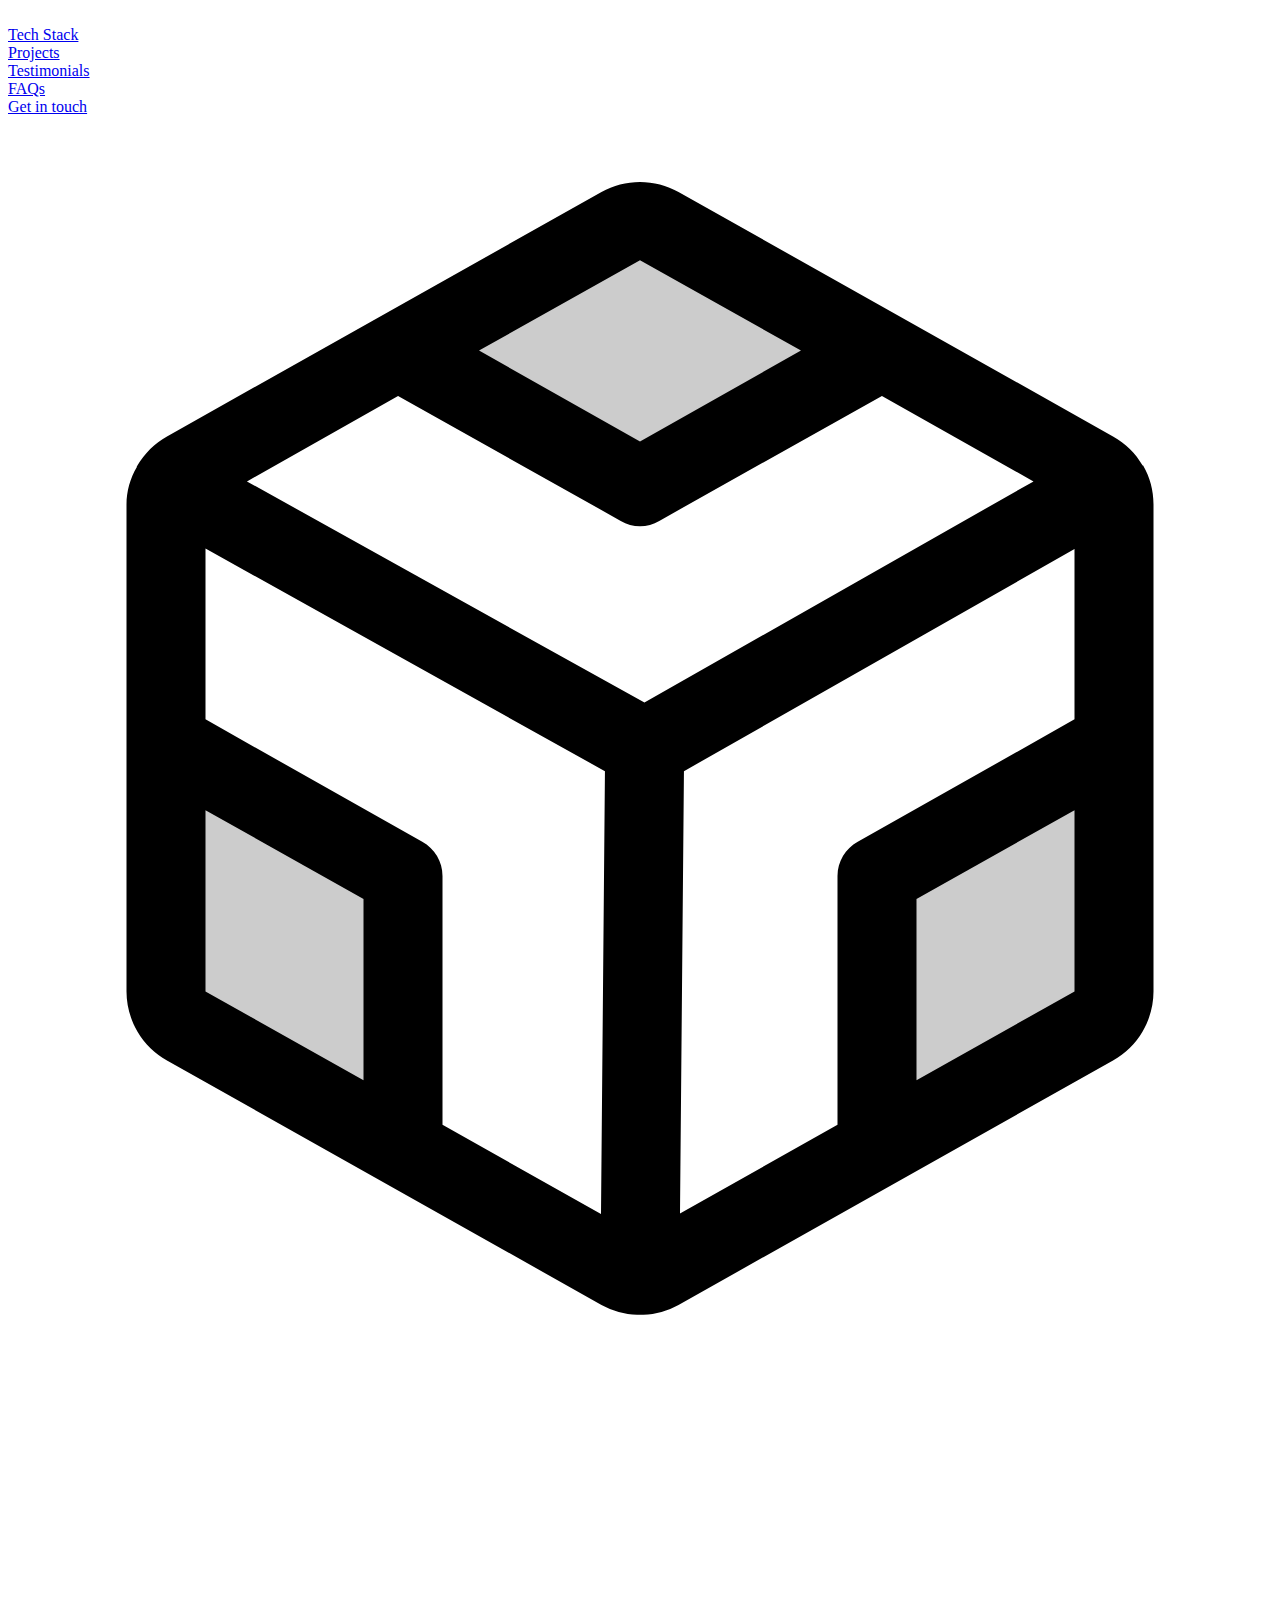
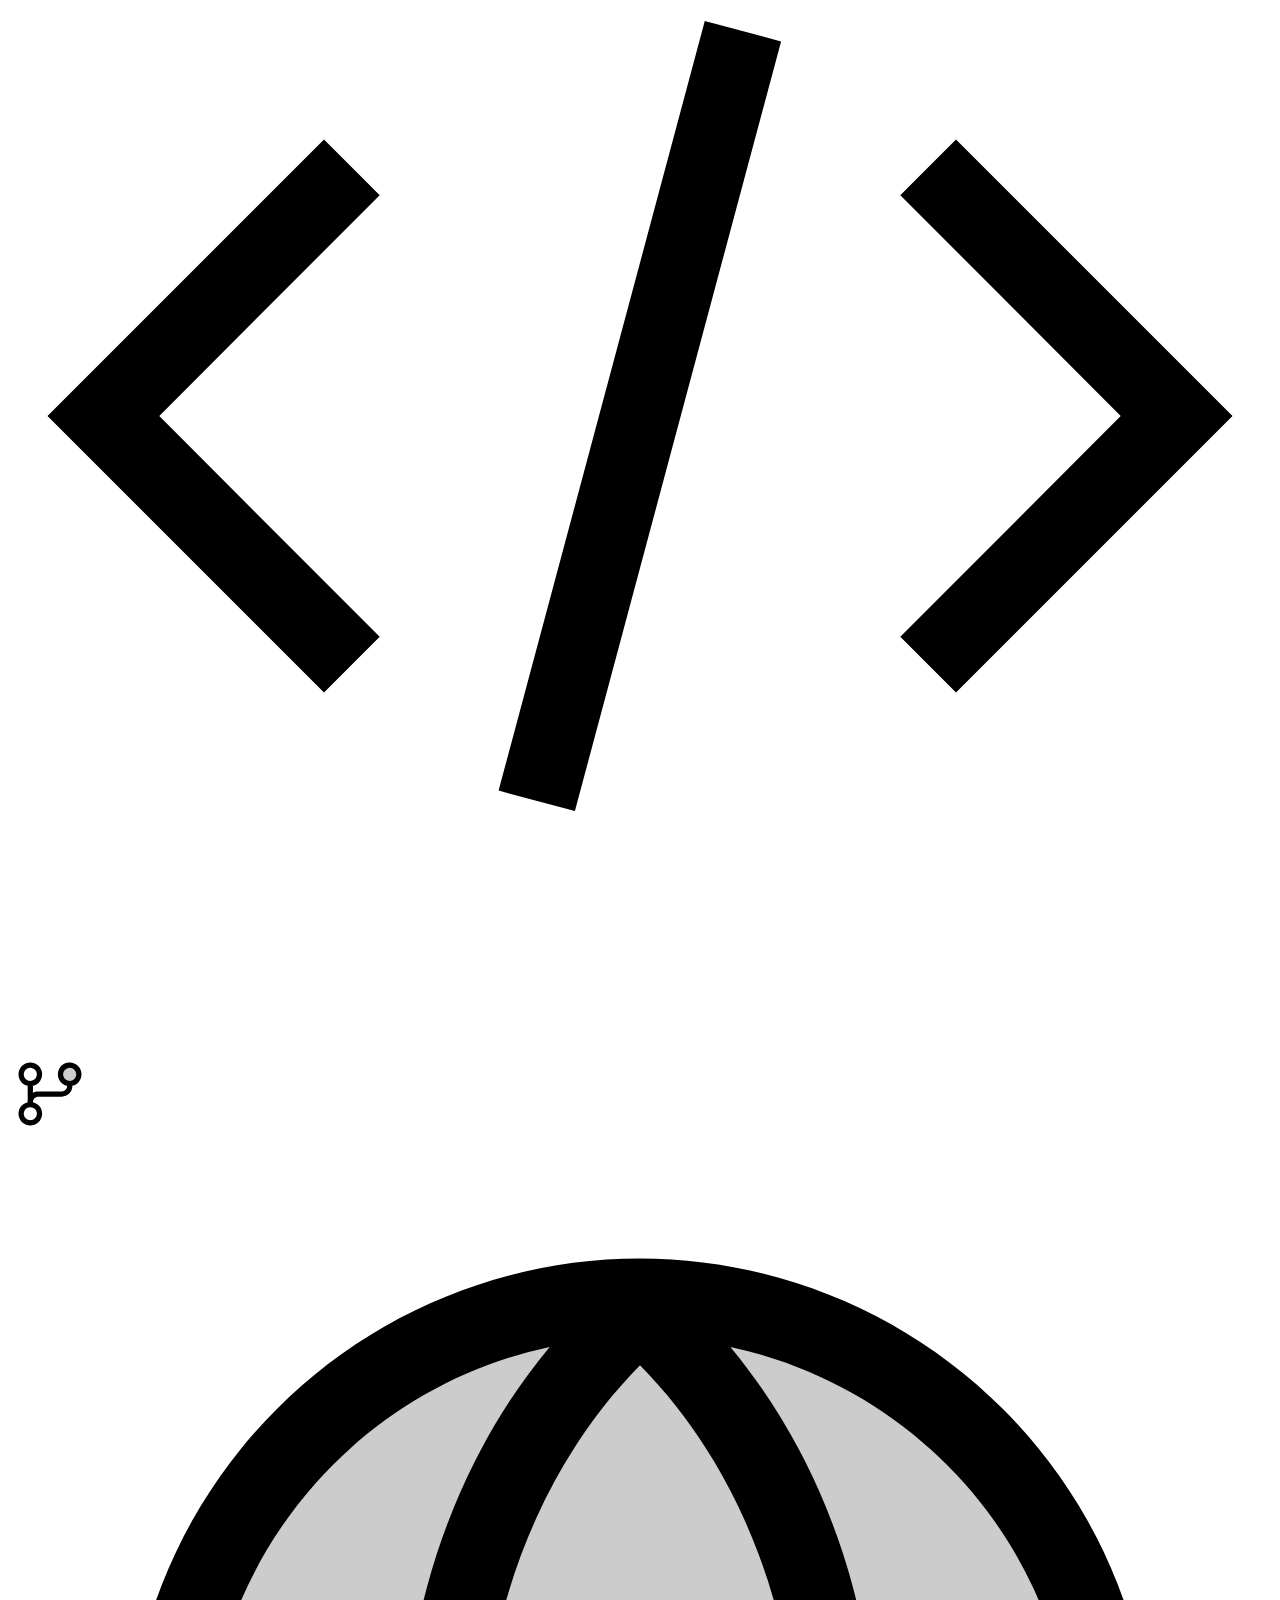
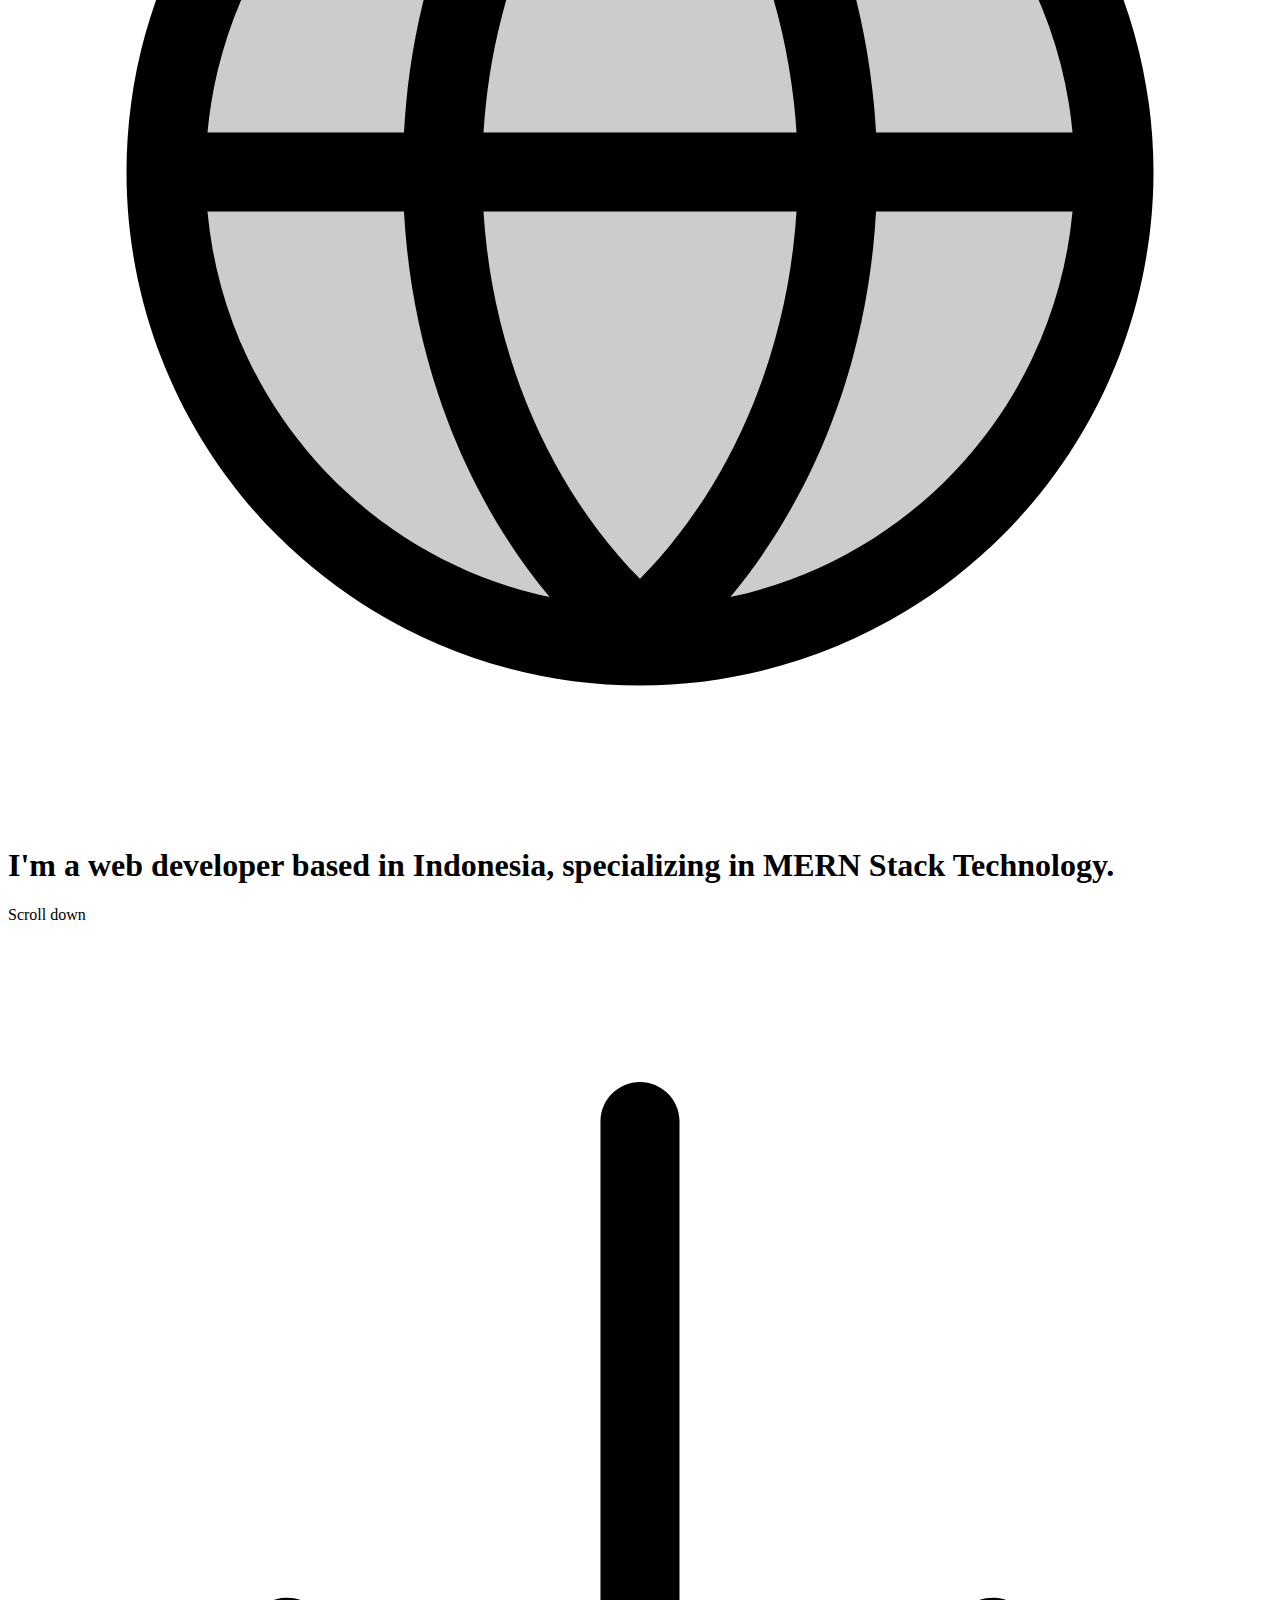
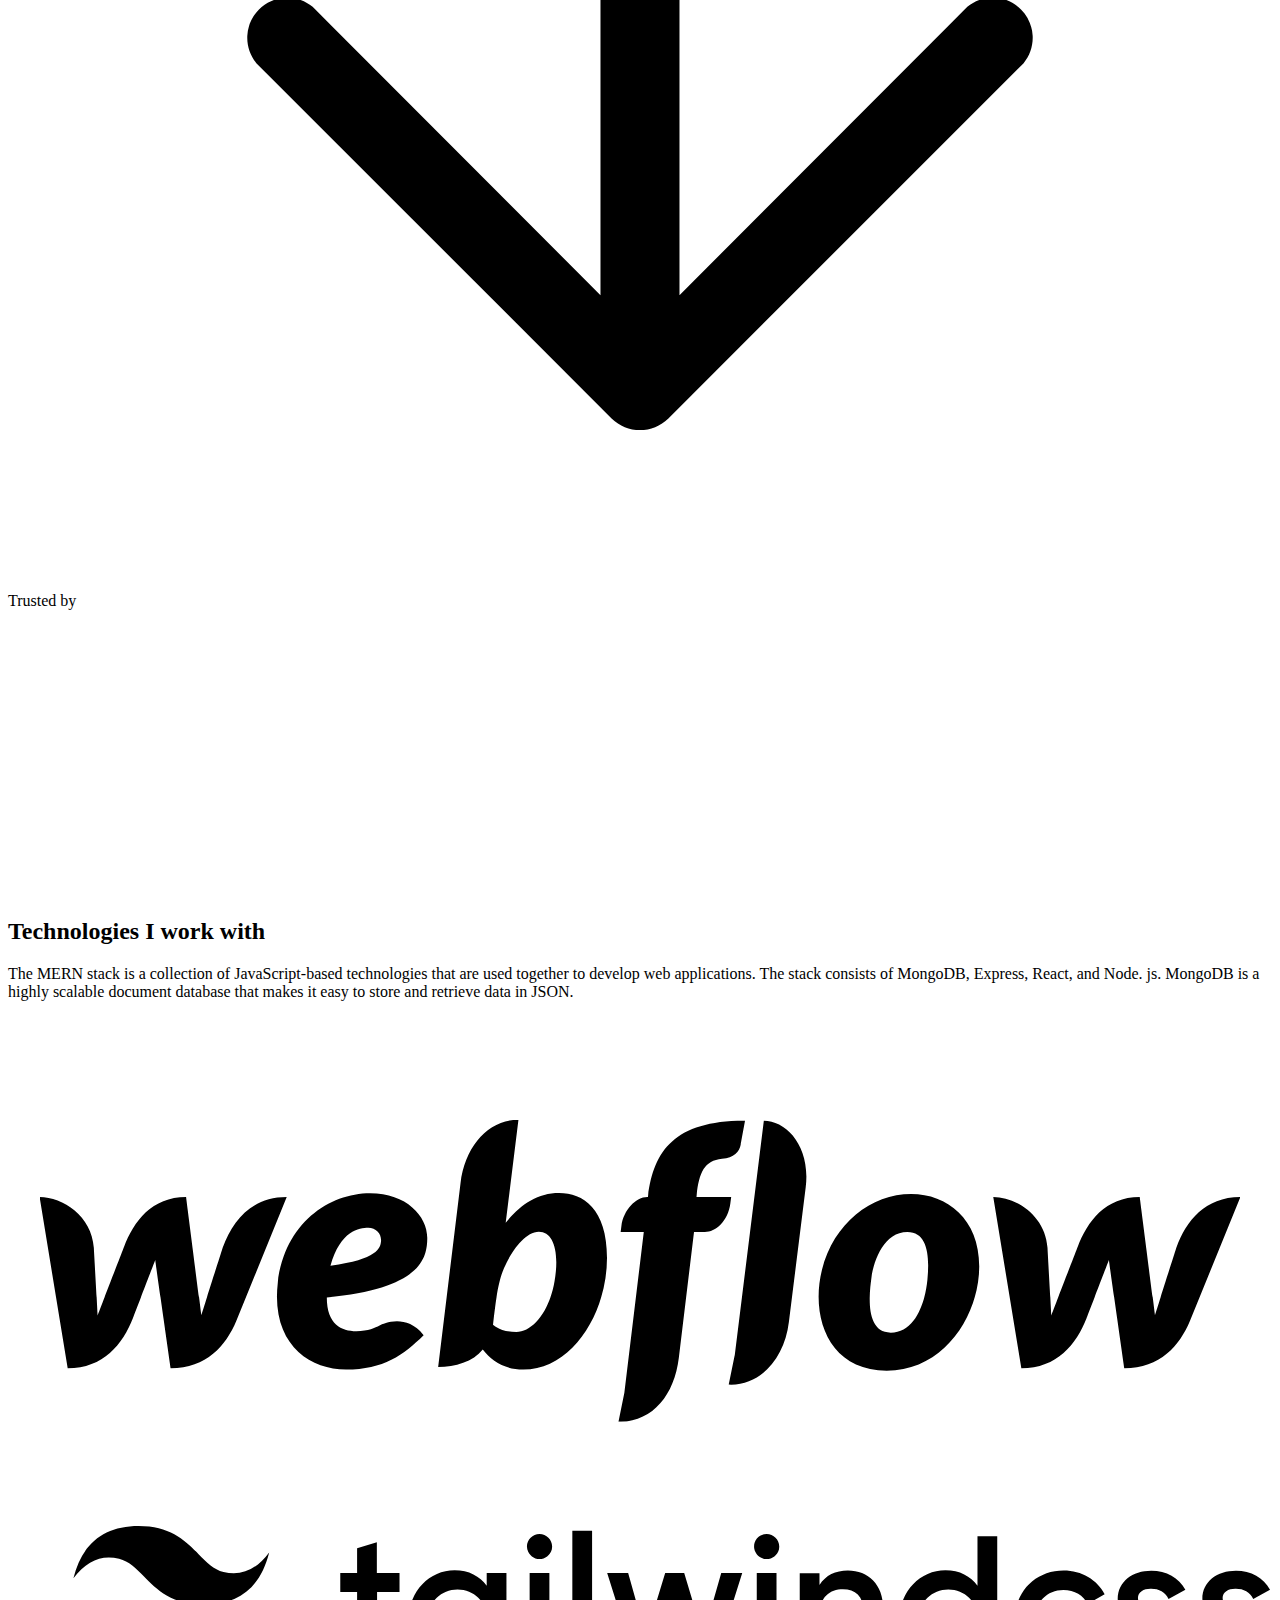
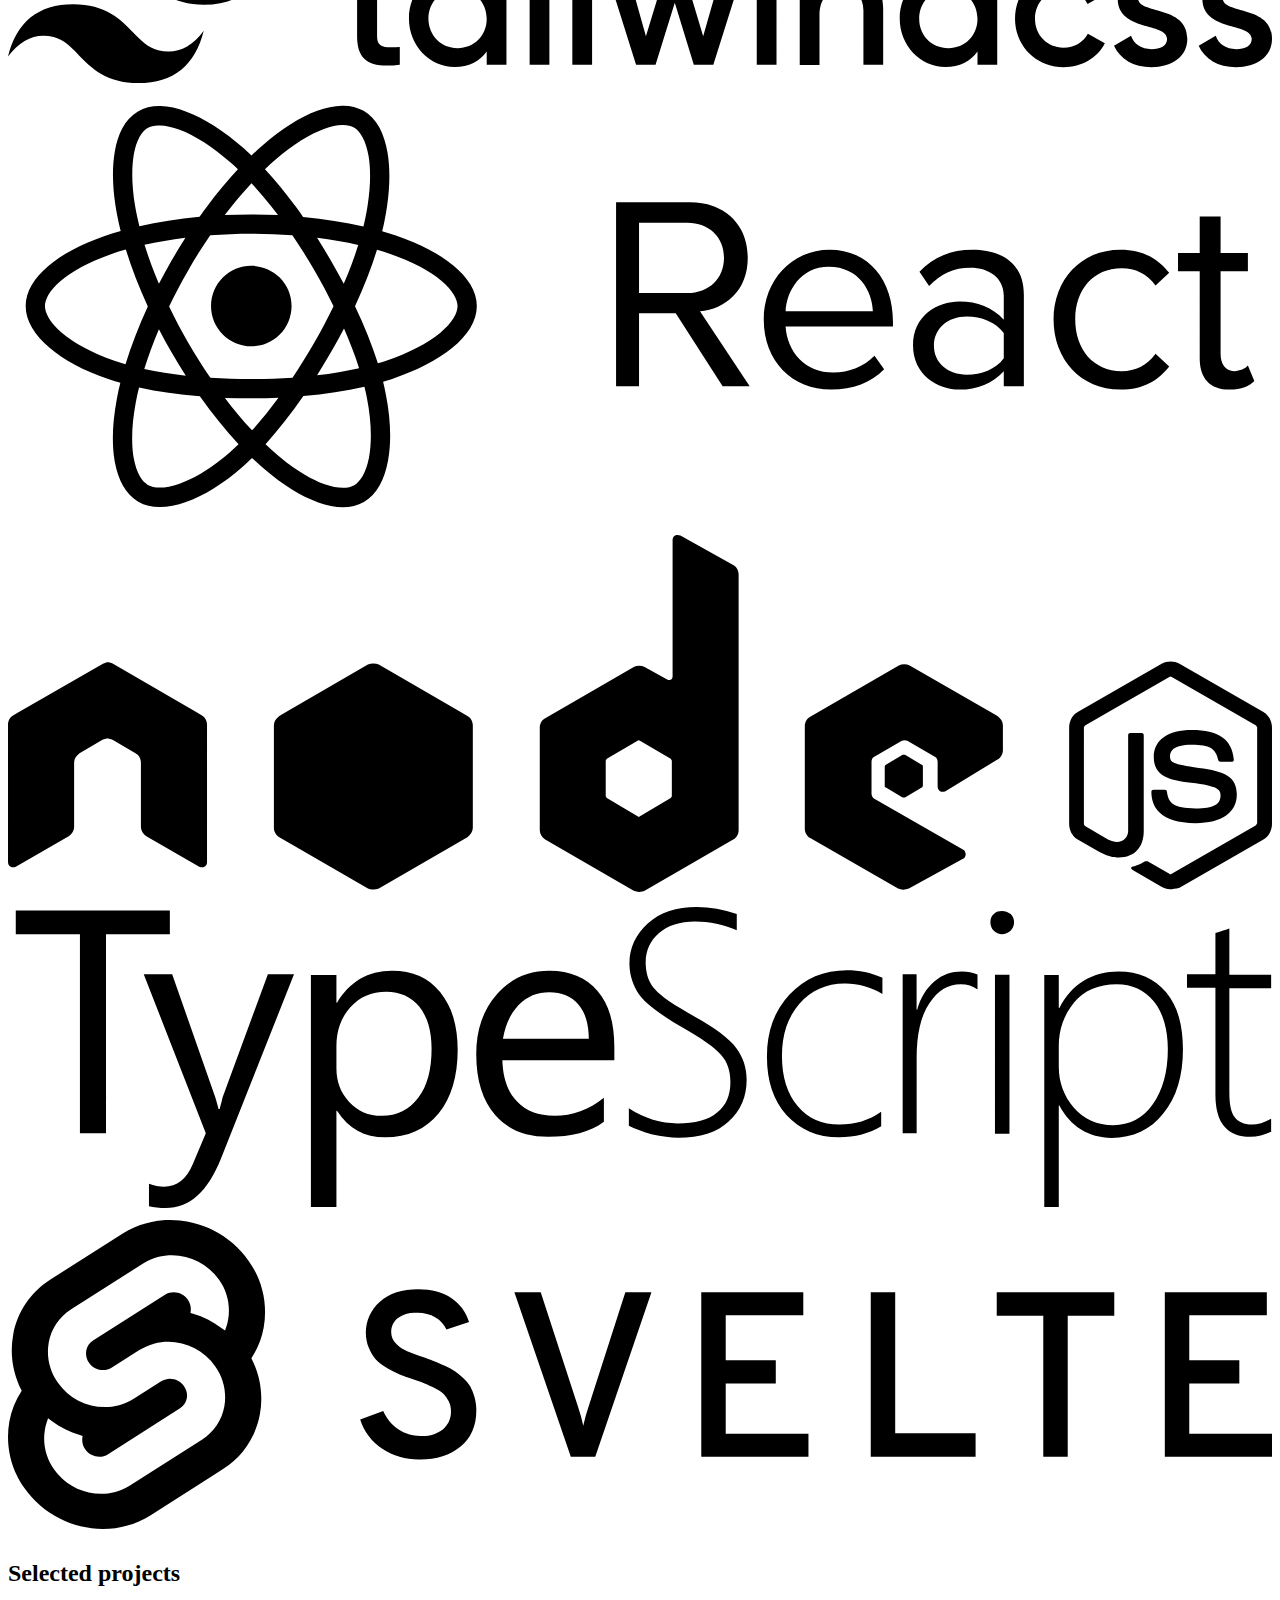
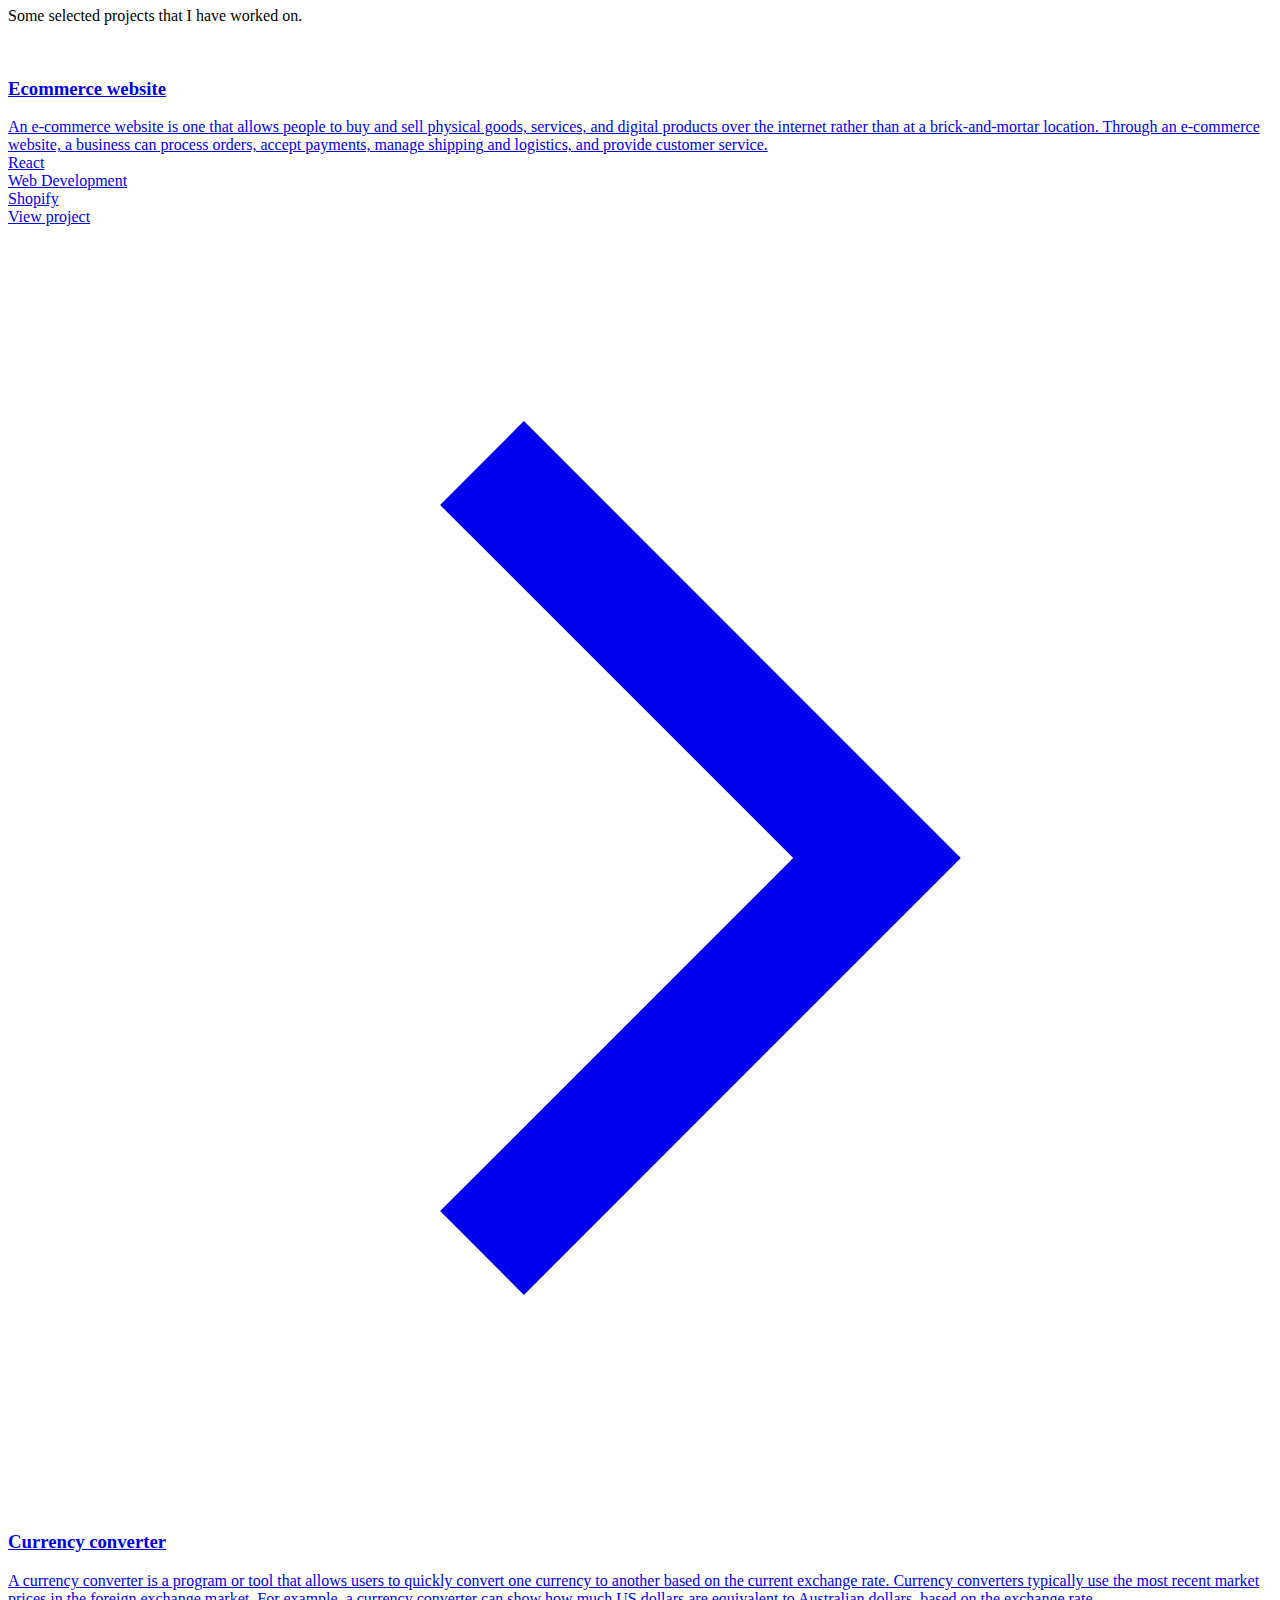
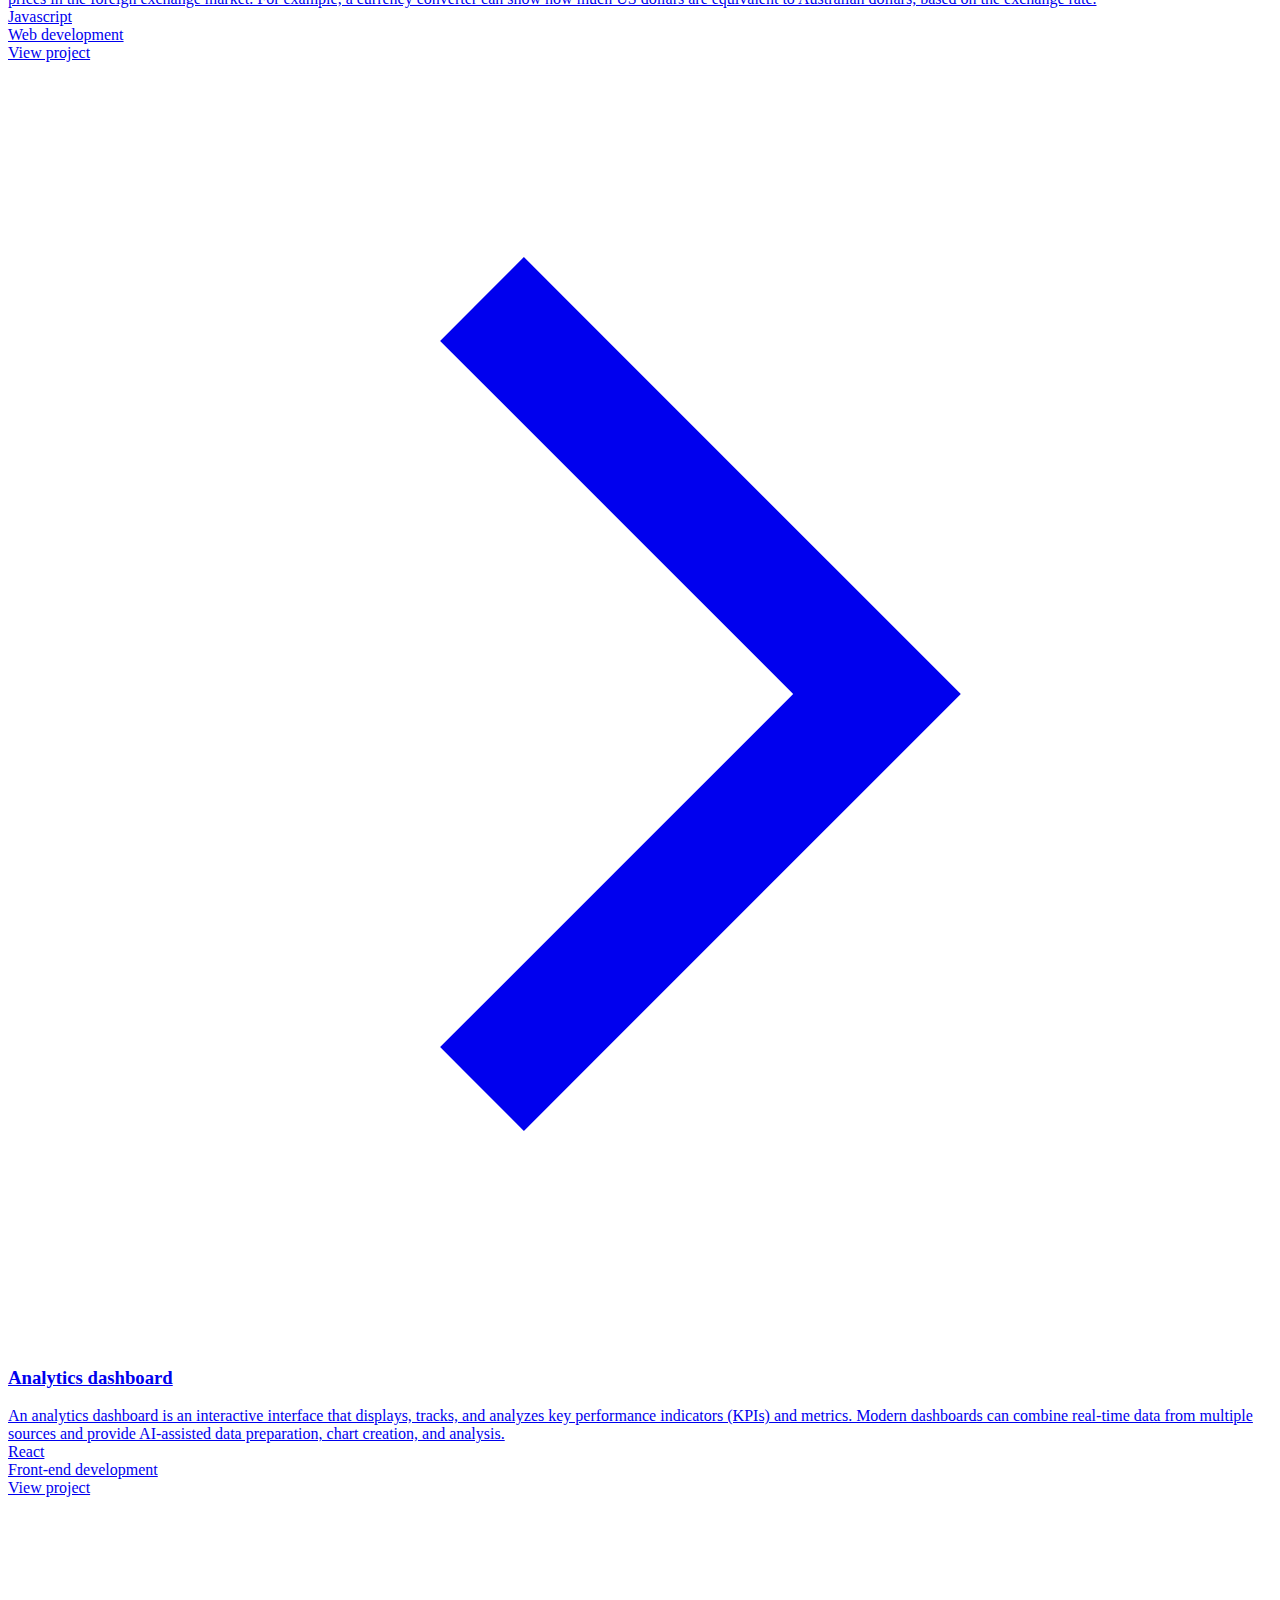
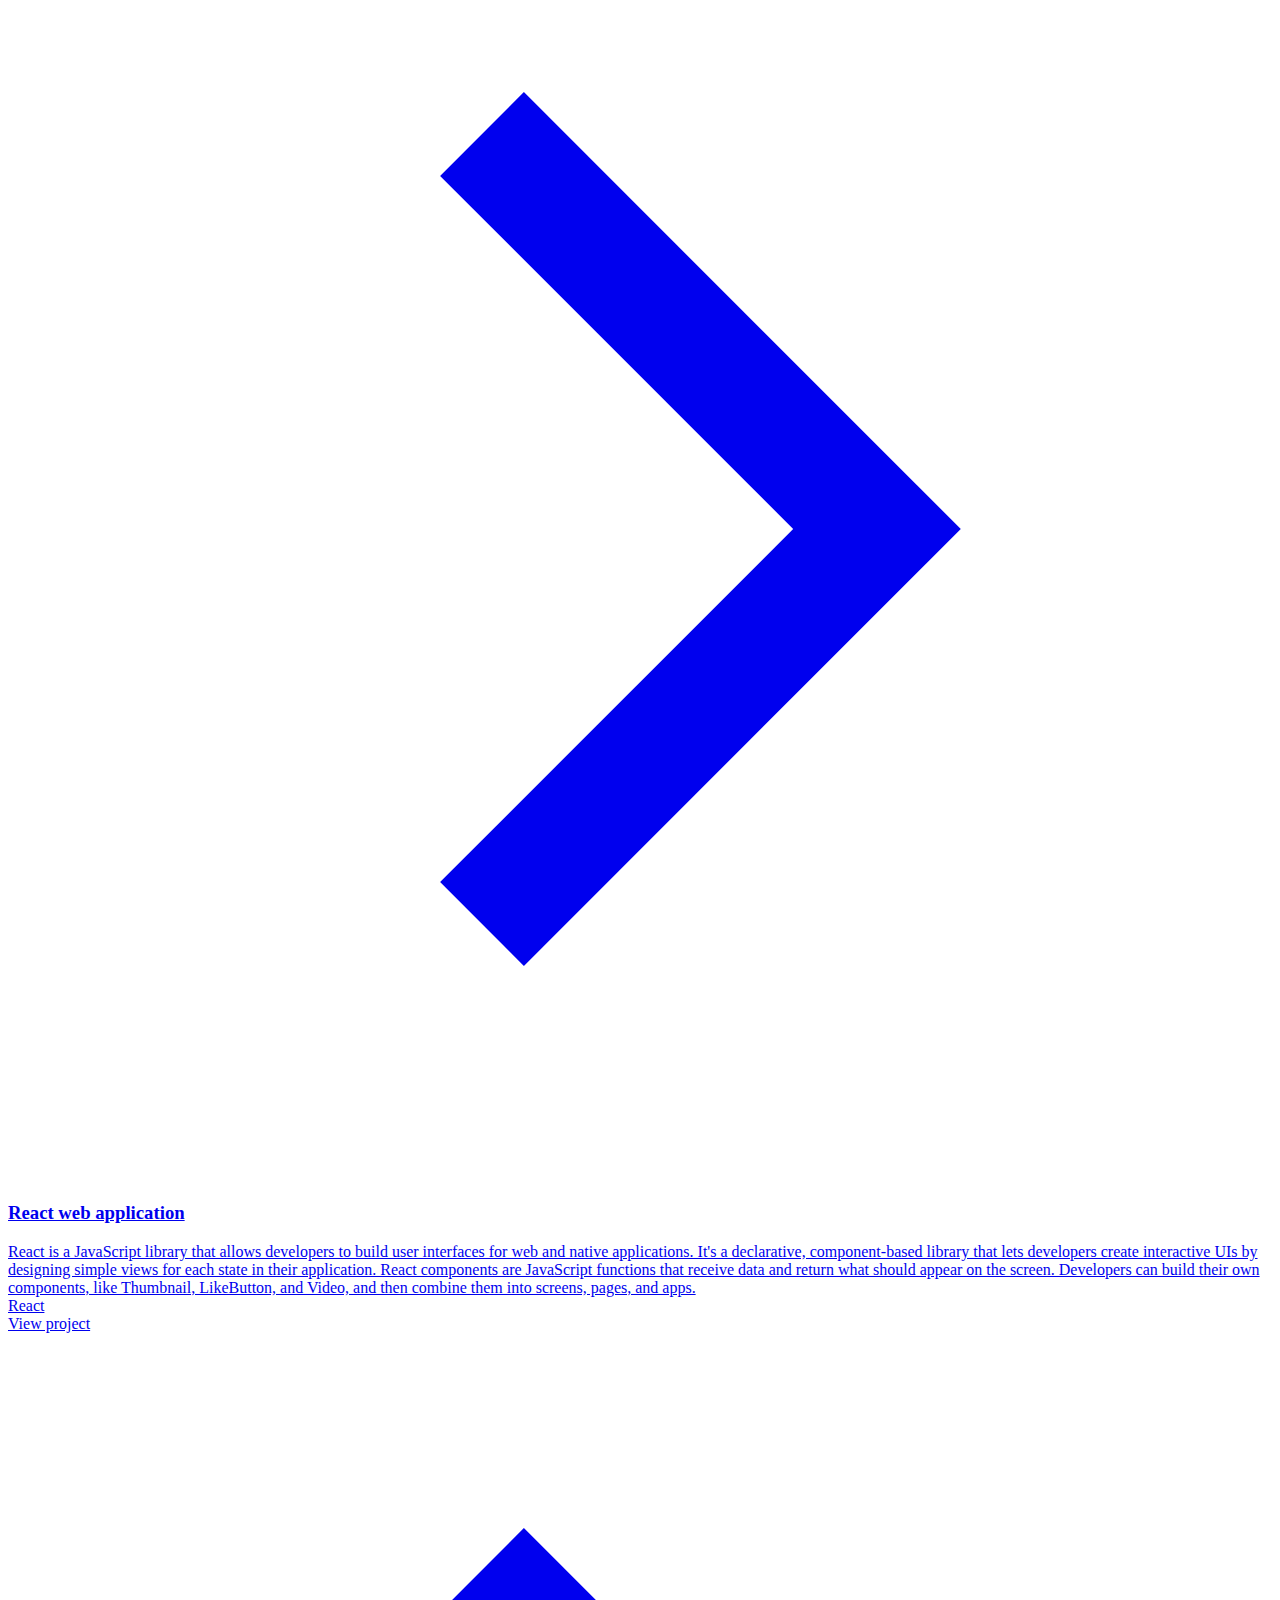
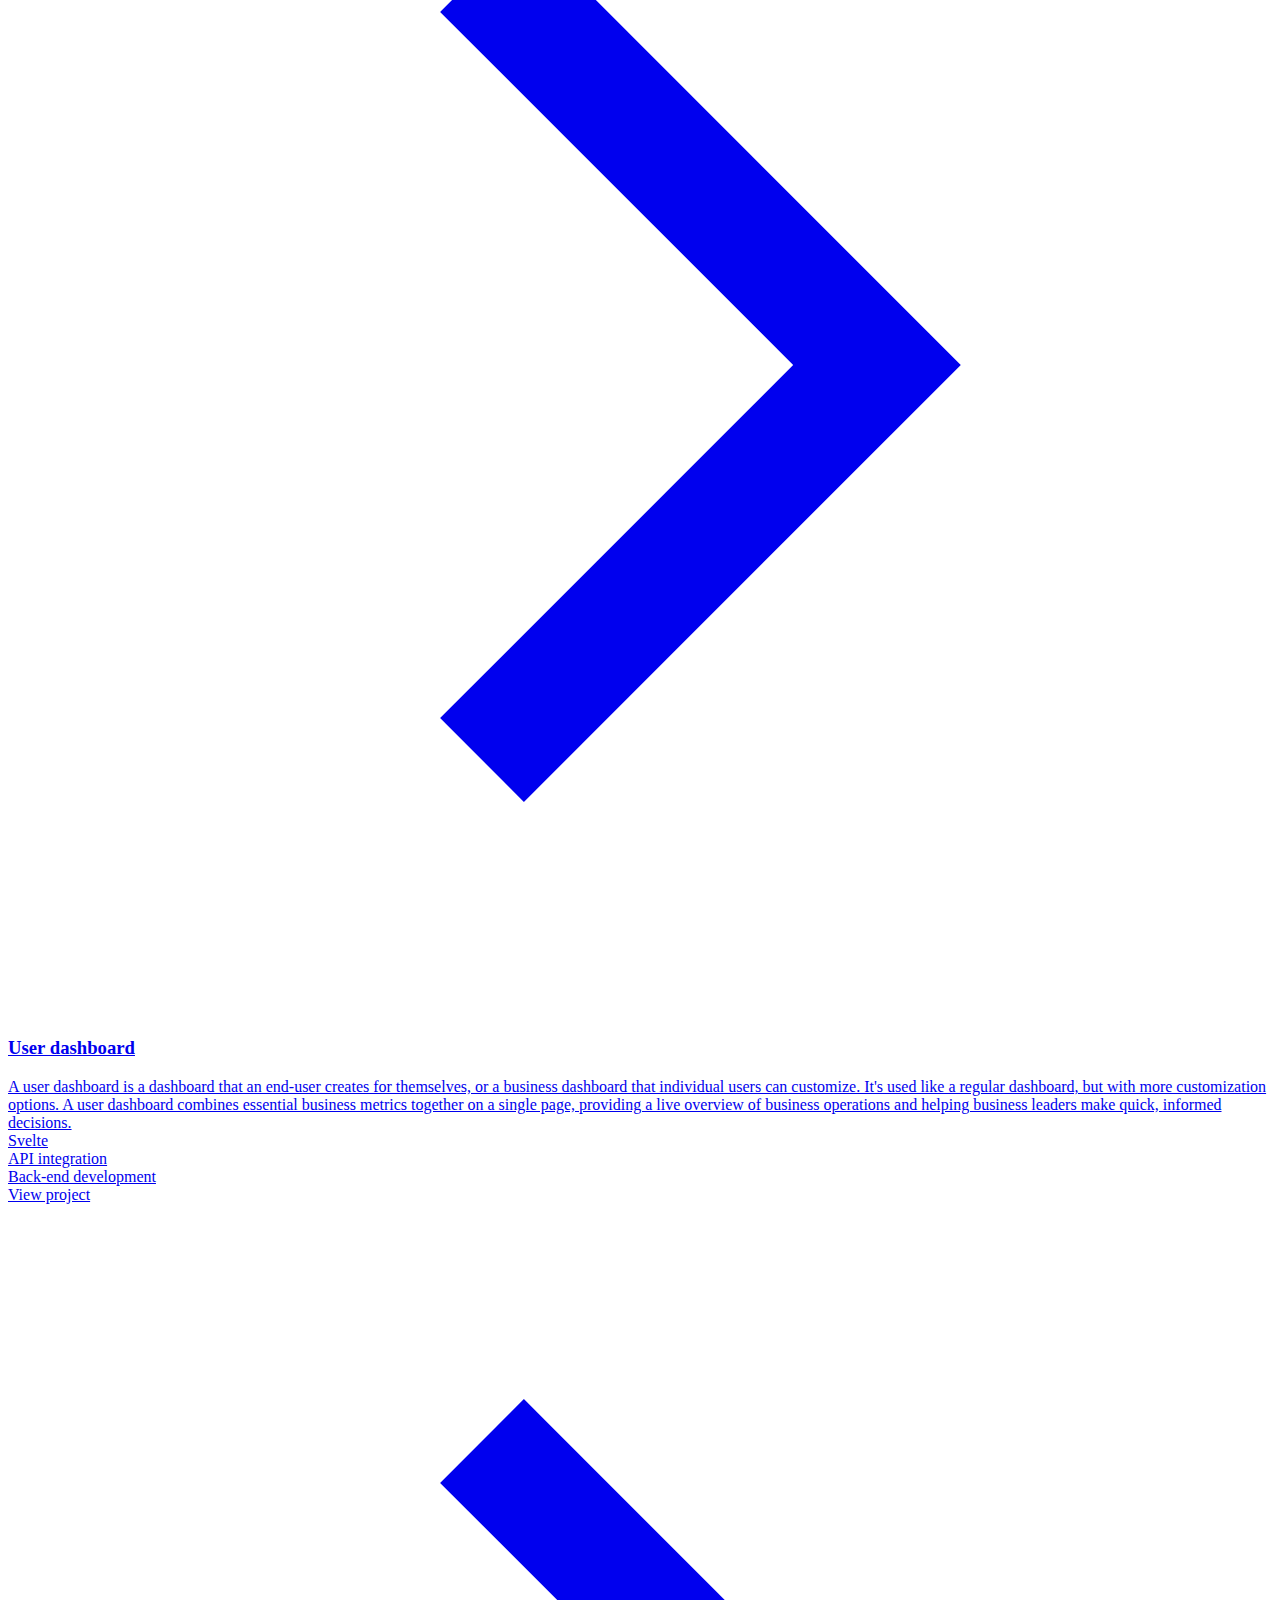
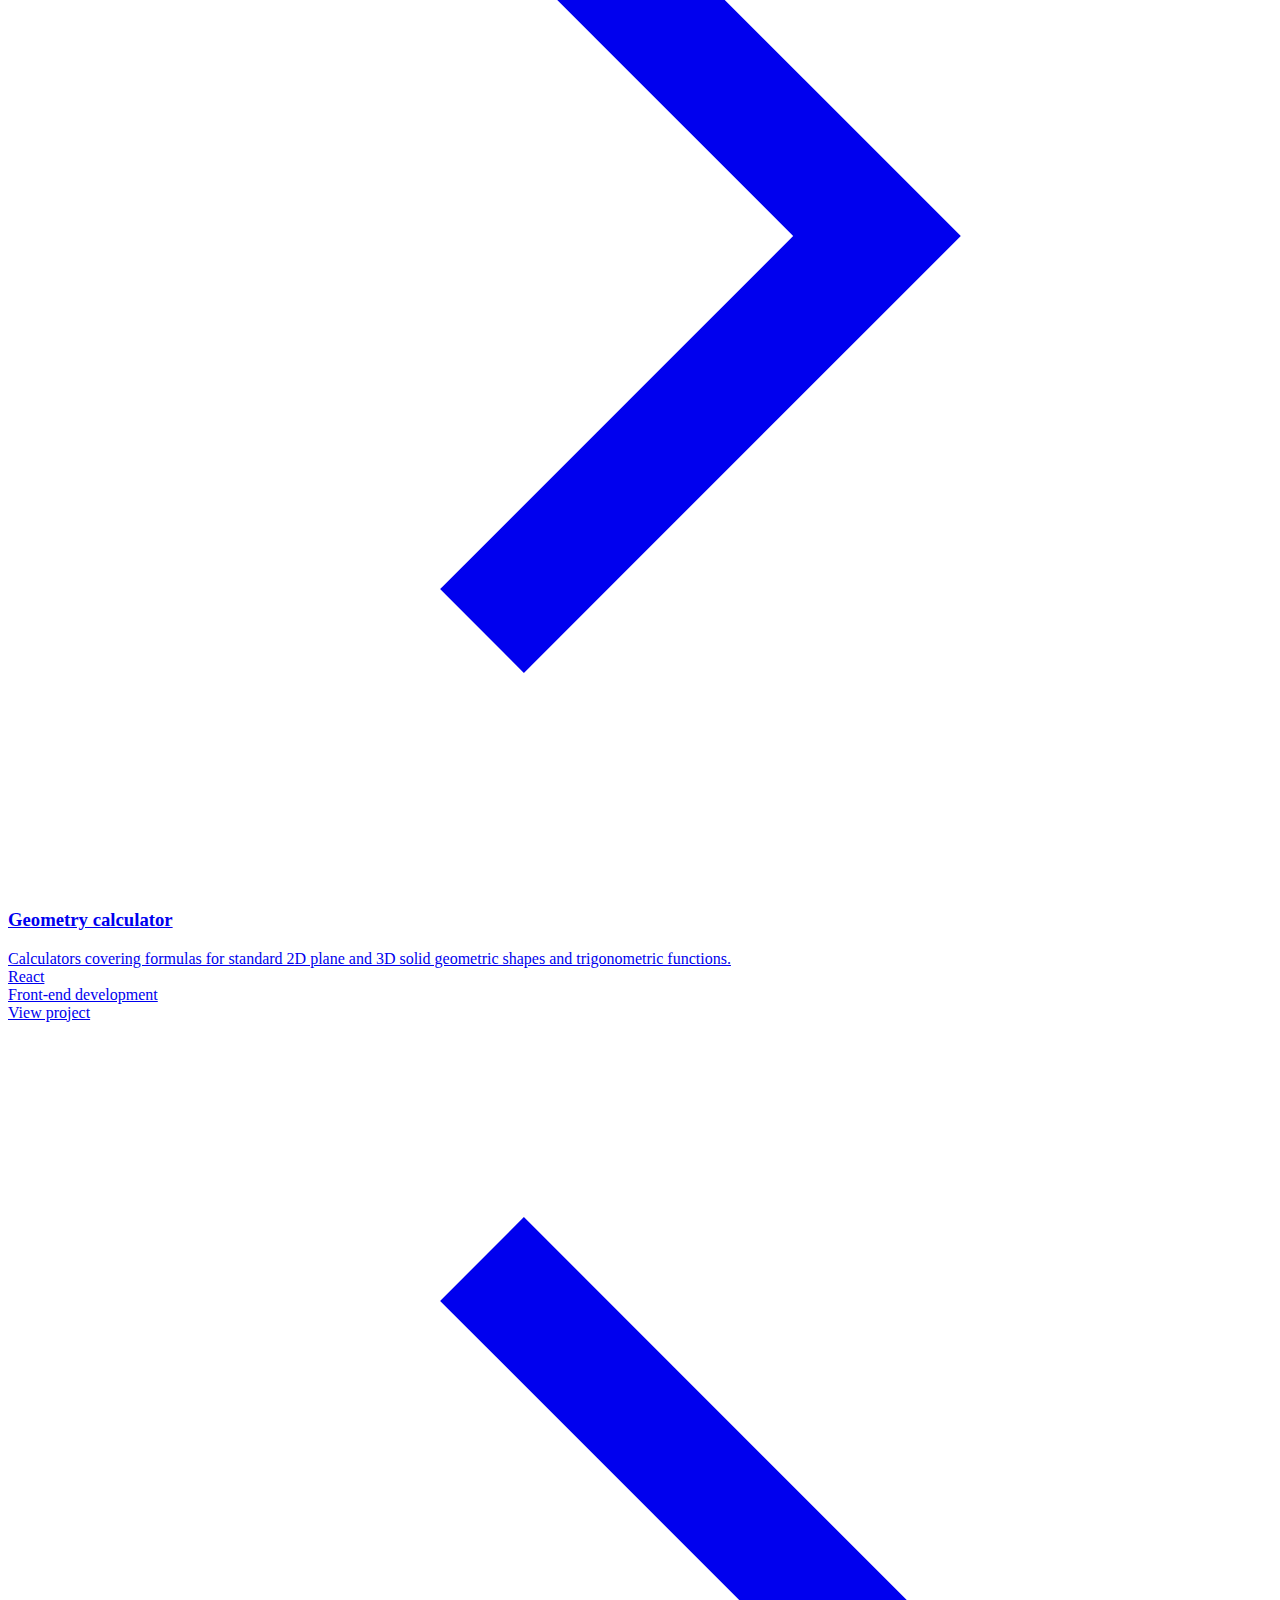
==== commit ee96f1bf: "Update index.html" ====
--- a/index.html
+++ b/index.html
@@ -1,48 +1,23 @@
 <!DOCTYPE html>
-<!-- This site was created in Webflow. https://www.webflow.com -->
-<!-- Last Published: Mon Mar 06 2023 23:31:39 GMT+0000 (Coordinated Universal Time) -->
 <html
-  data-wf-domain="portfolio-webflow-html-website-template.webflow.io"
-  data-wf-page="60781257988185b5db0e3fa3"
-  data-wf-site="5fef5619b640934b33c2385e"
-  data-wf-status="1"
+  data-wf-domain="devfolio-5eb48a.webflow.io"
+  data-wf-page="6460aa9aee128df08971e741"
+  data-wf-site="64593b188ebcb94009da1931"
 >
   <head>
     <meta charset="utf-8" />
-    <title>Portfolio - Mohamad Danil Efendi </title>
+    <title>Hai! - MDEFolio - Web Developer</title>
     <meta
-      content="Folio helps you build a compelling portfolio website, without spending ages getting to launch. Bring personality to your portfolio with a template that keeps your prospects reading. Show your best work with a website that’s professional and trustworthy, with a hint of fun."
-      name="description"
-    />
-    <meta
-      content="Portfolio Creator - Webflow HTML website template"
+      content="DevFolio - Webflow HTML website template"
       property="og:title"
     />
     <meta
-      content="Folio helps you build a compelling portfolio website, without spending ages getting to launch. Bring personality to your portfolio with a template that keeps your prospects reading. Show your best work with a website that’s professional and trustworthy, with a hint of fun."
-      property="og:description"
-    />
-    <meta
-      content="assets/60b3d3251ee8876ad4dfac33_New%20OG-min.png"
-      property="og:image"
-    />
-    <meta
-      content="Portfolio Creator - Webflow HTML website template"
+      content="DevFolio - Webflow HTML website template"
       property="twitter:title"
     />
-    <meta
-      content="Folio helps you build a compelling portfolio website, without spending ages getting to launch. Bring personality to your portfolio with a template that keeps your prospects reading. Show your best work with a website that’s professional and trustworthy, with a hint of fun."
-      property="twitter:description"
-    />
-    <meta
-      content="assets/60b3d3251ee8876ad4dfac33_New%20OG-min.png"
-      property="twitter:image"
-    />
-    <meta property="og:type" content="website" />
-    <meta content="summary_large_image" name="twitter:card" />
     <meta content="width=device-width, initial-scale=1" name="viewport" />
     <meta content="Webflow" name="generator" />
-    <link href="assets/css/styles.css" rel="stylesheet" type="text/css" />
+    <link href="style.css" rel="stylesheet" type="text/css" />
     <script type="text/javascript">
       !(function (o, c) {
         var n = c.documentElement,
@@ -53,1494 +28,1229 @@
             (n.className += t + "touch");
       })(window, document);
     </script>
-    <link
-      href="assets/6078acfa53127ebc015bee91_Group%2072.png"
-      rel="shortcut icon"
-      type="image/x-icon"
-    />
-    <link
-      href="assets/6078acfd46b89d8f2ccece66_Group%2073.png"
-      rel="apple-touch-icon"
-    />
+    <link href="assets/fav-icon.png" rel="shortcut icon" type="image/x-icon" />
+    <link href="assets/web-clip.png" rel="apple-touch-icon" />
+    <!-- Please keep this css code to improve the font quality-->
     <style>
       * {
         -webkit-font-smoothing: antialiased;
+        -moz-osx-font-smoothing: grayscale;
+        -o-font-smoothing: antialiased;
       }
     </style>
   </head>
-
   <body>
-    <div
-      data-w-id="77a9cd61-24e6-6e56-0a8a-b16b1e09cbeb"
-      style="display: flex"
-      class="preloader"
-    >
-      <div class="preloader-left-div">
+    <div class="page-wrapper">
+      <main class="main-wrapper">
+        <div id="hero" class="hero-section-anchor"></div>
         <div
-          style="
-            -webkit-transform: translate3d(0, 150%, 0) scale3d(1, 1, 1)
-              rotateX(90deg) rotateY(null) rotateZ(30deg) skew(0, 0);
-            -moz-transform: translate3d(0, 150%, 0) scale3d(1, 1, 1)
-              rotateX(90deg) rotateY(null) rotateZ(30deg) skew(0, 0);
-            -ms-transform: translate3d(0, 150%, 0) scale3d(1, 1, 1)
-              rotateX(90deg) rotateY(null) rotateZ(30deg) skew(0, 0);
-            transform: translate3d(0, 150%, 0) scale3d(1, 1, 1) rotateX(90deg)
-              rotateY(null) rotateZ(30deg) skew(0, 0);
-            transform-style: preserve-3d;
-            opacity: 0;
-          "
-          class="text-block preloader-text left"
+          data-animation="over-right"
+          class="navbar w-nav"
+          data-easing2="ease"
+          fs-scrolldisable-element="smart-nav"
+          data-easing="ease"
+          data-collapse="medium"
+          data-w-id="85aa7f91-4270-cc9a-5c6a-46dbd851defc"
+          role="banner"
+          data-duration="400"
         >
-          Portfolio
-        </div>
-      </div>
-      <div class="preloader-right-div">
-        <div
-          style="
-            opacity: 0;
-            -webkit-transform: translate3d(0, 150%, 0) scale3d(1, 1, 1)
-              rotateX(90deg) rotateY(0) rotateZ(30deg) skew(0, 0);
-            -moz-transform: translate3d(0, 150%, 0) scale3d(1, 1, 1)
-              rotateX(90deg) rotateY(0) rotateZ(30deg) skew(0, 0);
-            -ms-transform: translate3d(0, 150%, 0) scale3d(1, 1, 1)
-              rotateX(90deg) rotateY(0) rotateZ(30deg) skew(0, 0);
-            transform: translate3d(0, 150%, 0) scale3d(1, 1, 1) rotateX(90deg)
-              rotateY(0) rotateZ(30deg) skew(0, 0);
-            transform-style: preserve-3d;
-          "
-          class="text-block preloader-text right"
-        >
-          Creator<span class="text-gradient">.</span>
-        </div>
-      </div>
-    </div>
-    <div
-      data-collapse="medium"
-      data-animation="default"
-      data-duration="400"
-      data-easing="ease"
-      data-easing2="ease"
-      role="banner"
-      class="navbar w-nav"
-    >
-      <div class="wrapper nav">
-        <a href="/" aria-current="page" class="nav-brand w-nav-brand w--current"
-          ><img
-            src="assets/6078ab3cfa1bca879adb93d1_Group%2070.svg"
-            loading="lazy"
-            alt=""
-            class="image contain"
-        /></a>
-        <nav role="navigation" class="nav-menu w-nav-menu">
-          <a href="/#About" class="nav-link w-nav-link">About</a
-          ><a href="/#Services" class="nav-link w-nav-link">Services</a
-          ><a href="sub/projects.html" class="nav-link w-nav-link">Projects</a
-          ><a href="sub/blog.html" class="nav-link w-nav-link">Blog</a>
-          <a href="/contact" target="_blank" class="nav-button w-inline-block">
-            <div
-              data-w-id="8943141c-9aac-9fa9-ef1b-ea2fa4bb5ac8"
-              class="nav-button-flex"
-            >
-              <div class="nav-button-text">Book a call</div>
-              <div class="nav-button-arrow-wrapper">
-                <img
-                  src="assets/5ff019fc559a4200eda62273_Vector.svg"
-                  loading="lazy"
-                  width="13"
-                  alt=""
-                />
-              </div>
-            </div>
-          </a>
-        </nav>
-        <div class="nav-menu-button w-nav-button">
-          <div class="w-icon-nav-menu"></div>
-        </div>
-      </div>
-    </div>
-    <div class="home-hero-section wf-section">
-      <div class="wrapper home-hero">
-        <div class="home-hero-content-wrapper">
-          <div
-            data-w-id="74ab6724-2405-4ff7-5feb-8de41757a898"
-            style="
-              -webkit-transform: translate3d(0, 50%, 0) scale3d(1, 1, 1)
-                rotateX(0) rotateY(0) rotateZ(0) skew(0, 0);
-              -moz-transform: translate3d(0, 50%, 0) scale3d(1, 1, 1) rotateX(0)
-                rotateY(0) rotateZ(0) skew(0, 0);
-              -ms-transform: translate3d(0, 50%, 0) scale3d(1, 1, 1) rotateX(0)
-                rotateY(0) rotateZ(0) skew(0, 0);
-              transform: translate3d(0, 50%, 0) scale3d(1, 1, 1) rotateX(0)
-                rotateY(0) rotateZ(0) skew(0, 0);
-              opacity: 0;
-            "
-            class="home-hero-heading-wrapper"
-          >
-            <h1 class="heading">
-              <span class="hero-gradient-heading">I design products </span
-              ><br />that delight and inspire people.<br />
-            </h1>
-          </div>
-          <div
-            data-w-id="5f6b8c40-fd45-ddd4-d6bd-50e7314945db"
-            style="
-              opacity: 0;
-              -webkit-transform: translate3d(0, 50%, 0) scale3d(1, 1, 1)
-                rotateX(0) rotateY(0) rotateZ(0) skew(0, 0);
-              -moz-transform: translate3d(0, 50%, 0) scale3d(1, 1, 1) rotateX(0)
-                rotateY(0) rotateZ(0) skew(0, 0);
-              -ms-transform: translate3d(0, 50%, 0) scale3d(1, 1, 1) rotateX(0)
-                rotateY(0) rotateZ(0) skew(0, 0);
-              transform: translate3d(0, 50%, 0) scale3d(1, 1, 1) rotateX(0)
-                rotateY(0) rotateZ(0) skew(0, 0);
-            "
-            class="home-hero-paragraph-wrapper"
-          >
-            <p class="paragraph _22px">
-              Hi! I’m Danil, a product designer based in Berlin. I create
-              user-friendly interfaces for fast-growing startups.<br />
-            </p>
-          </div>
-          <div
-            data-w-id="cc9256c9-2126-550f-e39e-9f0958a35d4d"
-            style="
-              opacity: 0;
-              -webkit-transform: translate3d(0, 50%, 0) scale3d(1, 1, 1)
-                rotateX(0) rotateY(0) rotateZ(0) skew(0, 0);
-              -moz-transform: translate3d(0, 50%, 0) scale3d(1, 1, 1) rotateX(0)
-                rotateY(0) rotateZ(0) skew(0, 0);
-              -ms-transform: translate3d(0, 50%, 0) scale3d(1, 1, 1) rotateX(0)
-                rotateY(0) rotateZ(0) skew(0, 0);
-              transform: translate3d(0, 50%, 0) scale3d(1, 1, 1) rotateX(0)
-                rotateY(0) rotateZ(0) skew(0, 0);
-            "
-            class="home-hero-button-wrapper"
-          >
-            <a href="/contact" class="button w-inline-block">
-              <div class="button-up">
-                <div class="button-text">Book a call</div>
-              </div>
-              <div class="button-down">
-                <div class="button-text no-opacity">Let’s talk now!</div>
-              </div>
-            </a>
-            <a
-              data-w-id="8d024dab-4d5c-3ccf-6983-e2d7818139f6"
-              href="https://webflow.com/"
-              target="_blank"
-              class="home-hero-link-wrapper w-inline-block"
-            >
-              <div class="home-hero-link-text">Download CV</div>
-              <div class="home-hero-arrow-wrapper">
-                <img
-                  src="assets/5ff019fc559a4200eda62273_Vector.svg"
-                  loading="lazy"
-                  alt=""
-                  class="image contain"
-                />
-              </div>
-            </a>
-          </div>
-        </div>
-        <div class="home-hero-image-wrapper">
-          <img
-            src="assets/60ad1c2b0e1d633fc7ef2e69_Group%20160-min.jpg"
-            loading="lazy"
-            style="
-              -webkit-transform: translate3d(0, 0, 0) scale3d(1.5, 1.5, 1)
-                rotateX(0) rotateY(0) rotateZ(0) skew(0, 0);
-              -moz-transform: translate3d(0, 0, 0) scale3d(1.5, 1.5, 1)
-                rotateX(0) rotateY(0) rotateZ(0) skew(0, 0);
-              -ms-transform: translate3d(0, 0, 0) scale3d(1.5, 1.5, 1)
-                rotateX(0) rotateY(0) rotateZ(0) skew(0, 0);
-              transform: translate3d(0, 0, 0) scale3d(1.5, 1.5, 1) rotateX(0)
-                rotateY(0) rotateZ(0) skew(0, 0);
-            "
-            data-w-id="04a5ab51-dab9-48ff-8b93-394963128759"
-            sizes="(max-width: 767px) 90vw, (max-width: 991px) 500px, (max-width: 1439px) 35vw, 500px"
-            srcset="
-              assets/60ad1c2b0e1d633fc7ef2e69_Group%20160-min-p-500.jpeg   500w,
-              assets/60ad1c2b0e1d633fc7ef2e69_Group%20160-min-p-800.jpeg   800w,
-              assets/60ad1c2b0e1d633fc7ef2e69_Group%20160-min-p-1080.jpeg 1080w,
-              assets/60ad1c2b0e1d633fc7ef2e69_Group%20160-min.jpg         1176w
-            "
-            alt=""
-            class="image home-hero"
-          />
-        </div>
-      </div>
-    </div>
-    <div class="trusted-by-section wf-section">
-      <div class="wrapper trusted-by">
-        <div
-          data-w-id="a28c6bf8-1ccc-0eae-4591-5890e4cf7c38"
-          style="opacity: 0"
-          class="trusted-by-text-wrapper"
-        >
-          <div class="text-block _18px">Trusted by</div>
-        </div>
-        <div
-          data-w-id="df848a0c-7e1a-e9ac-8f59-e460910193f4"
-          style="opacity: 0"
-          class="trusted-logo-grid"
-        >
-          <div class="trusted-logo-item">
-            <img
-              src="assets/6078b0cd748b8581836fddf5_Group%20334.png"
-              loading="lazy"
-              alt=""
-              class="image contain"
-            />
-          </div>
-          <div class="trusted-logo-item">
-            <img
-              src="assets/6078b0ccdbeafadf1a24d34a_Group%20333.png"
-              loading="lazy"
-              alt=""
-              class="image contain"
-            />
-          </div>
-          <div class="trusted-logo-item">
-            <img
-              src="assets/6078b0c238e88c2e55fe84cf_Group%20335.png"
-              loading="lazy"
-              alt=""
-              class="image contain"
-            />
-          </div>
-          <div class="trusted-logo-item">
-            <img
-              src="assets/6078b0c235209438ffca029b_Group%20336.png"
-              loading="lazy"
-              alt=""
-              class="image contain"
-            />
-          </div>
-        </div>
-      </div>
-    </div>
-    <div id="Services" class="services-section wf-section">
-      <div class="wrapper services">
-        <div class="service-heading-and-subtext-wrapper">
-          <div
-            data-w-id="3b2aacaf-b523-3ac7-2e68-cb5e5cdfb99c"
-            style="opacity: 0"
-            class="services-sub-text-wrapper"
-          >
-            <h6>Services</h6>
-          </div>
-          <div
-            data-w-id="465ce923-fe56-5a6a-0444-496f28c100f0"
-            style="opacity: 0"
-            class="service-heading-wrapper"
-          >
-            <h2>Design that solves problems, one product at a time.</h2>
-          </div>
-        </div>
-        <div class="services-grid">
-          <div class="service-wrapper">
-            <div class="service-item-icon-wrapper">
-              <img
-                src="assets/5fef584362e74acfa6b75398_Group%2051.svg"
+          <div class="navbar-container">
+            <a href="#hero" class="navbar-logo-link w-nav-brand"
+              ><img
+                src="assets/logo-img.svg"
                 loading="lazy"
                 alt=""
-                class="image contain"
-              />
-            </div>
-            <div class="service-item-heading-wrapper">
-              <h5>What I can do for you</h5>
-            </div>
-            <div class="service-item-paragraph-wrapper">
-              <p class="paragraph _16px">
-                Faster, better products that your users love. Here&#x27;s all
-                the services I provide:
-              </p>
-            </div>
-            <div class="service-pointer-wrapper">
-              <div class="service-pointer-item">
-                <div class="service-pointer">
-                  <div class="service-bullet-point"></div>
-                  <div class="service-pointer-trigger-text-wrapper">
-                    <div class="service-pointer-trigger-text">
-                      Design Strategy
-                    </div>
-                  </div>
-                </div>
+                class="navbar-logo"
+            /></a>
+            <nav
+              role="navigation"
+              class="navbar-menu page-height-tablet w-nav-menu"
+            >
+              <div class="navbar-link-wrapper">
+                <a
+                  href="#stack"
+                  data-w-id="85aa7f91-4270-cc9a-5c6a-46dbd851df02"
+                  class="navbar-link w-nav-link"
+                  >Tech Stack</a
+                >
+                <div class="navbar-link-underline"></div>
               </div>
-              <div class="service-pointer-item">
-                <div class="service-pointer">
-                  <div class="service-bullet-point"></div>
-                  <div class="service-pointer-trigger-text-wrapper">
-                    <div class="service-pointer-trigger-text">
-                      Web and Mobile App Design
-                    </div>
-                  </div>
-                </div>
+              <div class="navbar-link-wrapper">
+                <a
+                  href="#Projects"
+                  data-w-id="85aa7f91-4270-cc9a-5c6a-46dbd851df06"
+                  class="navbar-link w-nav-link"
+                  >Projects</a
+                >
+                <div class="navbar-link-underline"></div>
               </div>
-              <div class="service-pointer-item">
-                <div class="service-pointer">
-                  <div class="service-bullet-point"></div>
-                  <div class="service-pointer-trigger-text-wrapper">
-                    <div class="service-pointer-trigger-text">
-                      Front-end Development
-                    </div>
-                  </div>
-                </div>
+              <div class="navbar-link-wrapper">
+                <a
+                  href="#Testimonials"
+                  data-w-id="85aa7f91-4270-cc9a-5c6a-46dbd851df0a"
+                  class="navbar-link w-nav-link"
+                  >Testimonials</a
+                >
+                <div class="navbar-link-underline"></div>
               </div>
-            </div>
-          </div>
-          <div class="service-wrapper">
-            <div class="service-item-icon-wrapper">
-              <img
-                src="assets/5fef5843b6409375f7c23f2b_Group%2017.svg"
-                loading="lazy"
-                alt=""
-                class="image contain"
-              />
-            </div>
-            <div class="service-item-heading-wrapper">
-              <h5>Applications I&#x27;m fluent in</h5>
-            </div>
-            <div class="service-item-paragraph-wrapper">
-              <p class="paragraph _16px">
-                Every designer needs the right tools to do the perfect job.
-                Thankfully, I&#x27;m multilingual.
-              </p>
-            </div>
-            <div class="service-pointer-wrapper">
-              <div class="service-pointer-item">
-                <div class="service-pointer">
-                  <div class="service-bullet-point"></div>
-                  <div class="service-pointer-trigger-text-wrapper">
-                    <div class="service-pointer-trigger-text">Sketch</div>
-                  </div>
-                </div>
+              <div class="navbar-link-wrapper">
+                <a
+                  href="#FAQ"
+                  data-w-id="9fdec7af-6c27-c033-45e0-ca9638a64274"
+                  class="navbar-link w-nav-link"
+                  >FAQs</a
+                >
+                <div class="navbar-link-underline"></div>
               </div>
-              <div class="service-pointer-item">
-                <div class="service-pointer">
-                  <div class="service-bullet-point"></div>
-                  <div class="service-pointer-trigger-text-wrapper">
-                    <div class="service-pointer-trigger-text">Webflow</div>
-                  </div>
-                </div>
+              <div class="navbar-menu-buttons">
+                <a href="#Contact" class="button w-button">Get in touch</a>
               </div>
-              <div class="service-pointer-item">
-                <div class="service-pointer">
-                  <div class="service-bullet-point"></div>
-                  <div class="service-pointer-trigger-text-wrapper">
-                    <div class="service-pointer-trigger-text">
-                      <strong>Figma</strong>
-                    </div>
-                  </div>
-                </div>
-              </div>
-            </div>
-          </div>
-          <div class="service-wrapper">
-            <div class="service-item-icon-wrapper">
-              <img
-                src="assets/5fef58435ceaed068dde60ca_Group%2016.svg"
-                loading="lazy"
-                alt=""
-                class="image contain"
-              />
-            </div>
-            <div class="service-item-heading-wrapper">
-              <h5>What you can expect</h5>
-            </div>
-            <div class="service-item-paragraph-wrapper">
-              <p class="paragraph _16px">
-                I design products that are more than pretty. I make them
-                shippable and usable.
-              </p>
-            </div>
-            <div class="service-pointer-wrapper">
-              <div class="service-pointer-item">
-                <div class="service-pointer">
-                  <div class="service-bullet-point"></div>
-                  <div class="service-pointer-trigger-text-wrapper">
-                    <div class="service-pointer-trigger-text">
-                      Clean and functional
-                    </div>
-                  </div>
-                </div>
-              </div>
-              <div class="service-pointer-item">
-                <div class="service-pointer">
-                  <div class="service-bullet-point"></div>
-                  <div class="service-pointer-trigger-text-wrapper">
-                    <div class="service-pointer-trigger-text">
-                      Device and user friendly
-                    </div>
-                  </div>
-                </div>
-              </div>
-              <div class="service-pointer-item">
-                <div class="service-pointer">
-                  <div class="service-bullet-point"></div>
-                  <div class="service-pointer-trigger-text-wrapper">
-                    <div class="service-pointer-trigger-text">
-                      Efficient and maintainable
-                    </div>
-                  </div>
-                </div>
+            </nav>
+            <div class="navbar-menu-button w-nav-button">
+              <div class="menu-icon">
+                <div class="menu-icon-top-line"></div>
+                <div class="menu-icon-middle-line">
+                  <div class="menu-icon-middle-inner-line"></div>
+                </div>
+                <div class="menu-icon-bottom-line"></div>
               </div>
             </div>
           </div>
         </div>
-      </div>
-    </div>
-    <div class="case-studies-section wf-section">
-      <div class="wrapper case-studies-heading">
-        <div class="case-study-heading-and-subtext-wrapper">
-          <div
-            data-w-id="b6efb842-66a0-cf46-3961-cc2966e95305"
-            style="opacity: 0"
-            class="case-studies-subtext-wrapper"
-          >
-            <h6>PROJECTS</h6>
+        <section class="section-header">
+          <div class="padding-global">
+            <div class="header-component">
+              <div class="header-contnet-wrapper">
+                <div class="header-moving-images-wrapper">
+                  <div class="header-moving-image-list">
+                    <div class="header-moving-image-wrapper image-one">
+                      <div class="header-moving-image w-embed">
+                        <svg
+                          width="100%"
+                          height="100%"
+                          viewBox="0 0 64 64"
+                          fill="none"
+                          xmlns="http://www.w3.org/2000/svg"
+                        >
+                          <path
+                            opacity="0.2"
+                            d="M44.25 11.8751L32 18.7751L19.75 11.8751L31.025 5.55007C31.3214 5.37892 31.6577 5.28882 32 5.28882C32.3423 5.28882 32.6786 5.37892 32.975 5.55007L44.25 11.8751ZM44 38.4751V52.2501L54.975 46.0751C55.2846 45.8992 55.5424 45.6449 55.7224 45.3376C55.9023 45.0304 55.9981 44.6811 56 44.3251V31.7251L44 38.4751ZM8 44.3251C8.00191 44.6811 8.09768 45.0304 8.27763 45.3376C8.45759 45.6449 8.71538 45.8992 9.025 46.0751L20 52.2501V38.4751L8 31.7251V44.3251Z"
+                            fill="black"
+                          />
+                          <path
+                            d="M58 19.675C58.0037 18.9817 57.8224 18.3 57.475 17.7H57.45C57.0956 17.0795 56.5764 16.569 55.95 16.225L33.95 3.85004C33.354 3.51724 32.6827 3.34253 32 3.34253C31.3173 3.34253 30.646 3.51724 30.05 3.85004L8.05 16.225C7.4288 16.576 6.91135 17.0848 6.55 17.7C6.55 17.7067 6.54737 17.713 6.54268 17.7177C6.53799 17.7224 6.53163 17.725 6.525 17.725V17.775C6.1837 18.3502 6.00243 19.0062 6 19.675V44.325C6.00126 45.0377 6.19171 45.7372 6.55189 46.3521C6.91206 46.9671 7.42904 47.4754 8.05 47.825L30.05 60.2C30.6039 60.5022 31.2197 60.6732 31.85 60.7H32.175C32.7974 60.673 33.405 60.5018 33.95 60.2L55.95 47.825C56.571 47.4754 57.0879 46.9671 57.4481 46.3521C57.8083 45.7372 57.9987 45.0377 58 44.325V19.675ZM42 38.475V51.075L34.025 55.575L34.225 33.175L54 21.925V30.55L43.025 36.75C42.7156 36.9198 42.4574 37.1693 42.2771 37.4727C42.0969 37.776 42.0012 38.1222 42 38.475ZM20.975 36.75L10 30.55V21.9L30.225 33.175L30.025 55.6L22 51.075V38.475C21.9988 38.1222 21.9031 37.776 21.7229 37.4727C21.5426 37.1693 21.2844 36.9198 20.975 36.75ZM19.75 14.175L31.025 20.5C31.3188 20.6789 31.6561 20.7735 32 20.7735C32.3439 20.7735 32.6812 20.6789 32.975 20.5L44.25 14.175L51.925 18.5L32.225 29.7L12.1 18.5L19.75 14.175ZM32 7.30004L40.15 11.875L32 16.475L23.85 11.875L32 7.30004ZM10 35.15L18 39.65V48.825L10 44.325V35.15ZM46 48.825V39.65L54 35.15V44.325L46 48.825Z"
+                            fill="currentColor"
+                          />
+                        </svg>
+                      </div>
+                    </div>
+                    <div class="header-moving-image-wrapper image-2">
+                      <div class="header-moving-image w-embed">
+                        <svg
+                          width="100%"
+                          height="100%"
+                          viewBox="0 0 42 42"
+                          fill="none"
+                          xmlns="http://www.w3.org/2000/svg"
+                        >
+                          <path
+                            d="M40.6875 21L31.5 30.1875L29.6494 28.3369L36.9731 21L29.6494 13.6631L31.5 11.8125L40.6875 21ZM1.3125 21L10.5 11.8125L12.3506 13.6631L5.02687 21L12.3506 28.3369L10.5 30.1875L1.3125 21ZM16.3013 33.4477L23.1525 7.875L25.6883 8.55356L18.837 34.125L16.3013 33.4477Z"
+                            fill="currentColor"
+                          />
+                        </svg>
+                      </div>
+                    </div>
+                  </div>
+                </div>
+                <div class="header-moving-images-wrapper right-wrapper">
+                  <div class="header-moving-image-list right-list">
+                    <div class="header-moving-image-wrapper moving-image-4">
+                      <div class="header-moving-image w-embed">
+                        <svg
+                          width="84"
+                          height="84"
+                          viewBox="0 0 84 84"
+                          fill="none"
+                          xmlns="http://www.w3.org/2000/svg"
+                        >
+                          <path
+                            opacity="0.2"
+                            d="M61.6875 31.5C66.7616 31.5 70.875 27.3866 70.875 22.3125C70.875 17.2384 66.7616 13.125 61.6875 13.125C56.6134 13.125 52.5 17.2384 52.5 22.3125C52.5 27.3866 56.6134 31.5 61.6875 31.5Z"
+                            fill="black"
+                          />
+                          <path
+                            d="M73.5 22.3125C73.5 20.0888 72.8723 17.9103 71.6892 16.0275C70.5061 14.1447 68.8155 12.6341 66.8119 11.6694C64.8084 10.7047 62.5732 10.3252 60.3636 10.5744C58.1539 10.8237 56.0595 11.6916 54.3211 13.0783C52.5828 14.465 51.2712 16.3142 50.5372 18.4132C49.8031 20.5123 49.6765 22.7759 50.1718 24.9437C50.6671 27.1115 51.7643 29.0955 53.3371 30.6674C54.9099 32.2394 56.8944 33.3355 59.0625 33.8296V34.125C59.0625 35.5173 58.5094 36.8527 57.5248 37.8373C56.5403 38.8218 55.2049 39.375 53.8125 39.375H30.1875C28.3444 39.3793 26.5345 39.8657 24.9375 40.7859V33.8296C27.7691 33.1843 30.2637 31.5184 31.9448 29.1503C33.6259 26.7821 34.3757 23.8777 34.051 20.9917C33.7262 18.1058 32.3497 15.4406 30.1844 13.5052C28.0191 11.5699 25.2167 10.5 22.3125 10.5C19.4084 10.5 16.606 11.5699 14.4406 13.5052C12.2753 15.4406 10.8988 18.1058 10.5741 20.9917C10.2494 23.8777 10.9992 26.7821 12.6803 29.1503C14.3614 31.5184 16.856 33.1843 19.6875 33.8296V50.1703C16.856 50.8156 14.3614 52.4815 12.6803 54.8496C10.9992 57.2178 10.2494 60.1222 10.5741 63.0082C10.8988 65.8942 12.2753 68.5594 14.4406 70.4947C16.606 72.4301 19.4084 73.4999 22.3125 73.4999C25.2167 73.4999 28.0191 72.4301 30.1844 70.4947C32.3497 68.5594 33.7262 65.8942 34.051 63.0082C34.3757 60.1222 33.6259 57.2178 31.9448 54.8496C30.2637 52.4815 27.7691 50.8156 24.9375 50.1703V49.875C24.9375 48.4826 25.4907 47.1472 26.4752 46.1627C27.4598 45.1781 28.7951 44.625 30.1875 44.625H53.8125C56.5973 44.625 59.268 43.5187 61.2371 41.5496C63.2063 39.5804 64.3125 36.9097 64.3125 34.125V33.8296C66.9195 33.2294 69.2464 31.7644 70.9147 29.6732C72.5829 27.5819 73.4941 24.9876 73.5 22.3125ZM15.75 22.3125C15.75 21.0145 16.1349 19.7457 16.856 18.6665C17.5771 17.5873 18.602 16.7462 19.8012 16.2495C21.0003 15.7528 22.3198 15.6228 23.5928 15.8761C24.8658 16.1293 26.0351 16.7543 26.9529 17.6721C27.8707 18.5899 28.4957 19.7592 28.7489 21.0322C29.0021 22.3052 28.8722 23.6247 28.3755 24.8238C27.8788 26.023 27.0377 27.0479 25.9585 27.769C24.8793 28.4901 23.6105 28.875 22.3125 28.875C20.5747 28.8663 18.9105 28.1722 17.6817 26.9433C16.4528 25.7145 15.7587 24.0503 15.75 22.3125ZM28.875 61.6875C28.875 62.9854 28.4901 64.2542 27.769 65.3334C27.048 66.4126 26.023 67.2537 24.8239 67.7504C23.6247 68.2471 22.3052 68.3771 21.0322 68.1239C19.7592 67.8706 18.5899 67.2456 17.6721 66.3278C16.7544 65.4101 16.1293 64.2407 15.8761 62.9677C15.6229 61.6947 15.7529 60.3752 16.2496 59.1761C16.7463 57.977 17.5874 56.952 18.6666 56.2309C19.7458 55.5098 21.0146 55.125 22.3125 55.125C24.0504 55.1336 25.7145 55.8278 26.9434 57.0566C28.1722 58.2854 28.8664 59.9496 28.875 61.6875ZM61.6875 28.875C60.3896 28.875 59.1208 28.4901 58.0416 27.769C56.9624 27.0479 56.1213 26.023 55.6246 24.8238C55.1279 23.6247 54.9979 22.3052 55.2511 21.0322C55.5043 19.7592 56.1294 18.5899 57.0471 17.6721C57.9649 16.7543 59.1342 16.1293 60.4072 15.8761C61.6802 15.6228 62.9998 15.7528 64.1989 16.2495C65.398 16.7462 66.423 17.5873 67.1441 18.6665C67.8651 19.7457 68.25 21.0145 68.25 22.3125C68.2414 24.0503 67.5472 25.7145 66.3184 26.9433C65.0895 28.1722 63.4254 28.8663 61.6875 28.875Z"
+                            fill="currentColor"
+                          />
+                        </svg>
+                      </div>
+                    </div>
+                    <div class="header-moving-image-wrapper moving-image-2">
+                      <div class="header-moving-image w-embed">
+                        <svg
+                          width="100%"
+                          height="100%"
+                          viewBox="0 0 82 82"
+                          fill="none"
+                          xmlns="http://www.w3.org/2000/svg"
+                        >
+                          <path
+                            opacity="0.2"
+                            d="M41 71.75C57.9828 71.75 71.75 57.9828 71.75 41C71.75 24.0172 57.9828 10.25 41 10.25C24.0172 10.25 10.25 24.0172 10.25 41C10.25 57.9828 24.0172 71.75 41 71.75Z"
+                            fill="black"
+                          />
+                          <path
+                            d="M74.3125 41C74.304 32.1676 70.7916 23.6993 64.5461 17.4539C58.3007 11.2084 49.8324 7.69598 41 7.6875C32.165 7.6875 23.6918 11.1972 17.4445 17.4445C11.1972 23.6918 7.6875 32.165 7.6875 41C7.6875 49.835 11.1972 58.3082 17.4445 64.5555C23.6918 70.8028 32.165 74.3125 41 74.3125C49.8324 74.304 58.3007 70.7916 64.5461 64.5461C70.7916 58.3007 74.304 49.8324 74.3125 41ZM69.0594 38.4375H56.3109C55.7984 28.9562 52.4672 20.1797 46.8617 13.4211C52.743 14.6845 58.0675 17.7922 62.0601 22.2917C66.0526 26.7912 68.5047 32.4477 69.0594 38.4375ZM30.8461 43.5625H51.1539C50.5773 52.7875 46.8937 61.4039 41 67.3937C35.1063 61.4039 31.4227 52.7875 30.8461 43.5625ZM30.8461 38.4375C31.4227 29.2125 35.1063 20.5961 41 14.6062C46.8937 20.5961 50.5773 29.2125 51.1539 38.4375H30.8461ZM35.1383 13.4211C29.5328 20.1797 26.2016 28.9562 25.6891 38.4375H12.9406C13.4953 32.4477 15.9474 26.7912 19.9399 22.2917C23.9325 17.7922 29.257 14.6845 35.1383 13.4211ZM12.9406 43.5625H25.6891C26.2016 53.0438 29.5328 61.8203 35.1383 68.5789C29.257 67.3155 23.9325 64.2078 19.9399 59.7083C15.9474 55.2088 13.4953 49.5523 12.9406 43.5625ZM46.8617 68.5789C52.4672 61.8203 55.7984 53.0438 56.3109 43.5625H69.0594C68.5047 49.5523 66.0526 55.2088 62.0601 59.7083C58.0675 64.2078 52.743 67.3155 46.8617 68.5789Z"
+                            fill="currentColor"
+                          />
+                        </svg>
+                      </div>
+                    </div>
+                  </div>
+                </div>
+                <div class="header-content">
+                  <div class="margin-bottom margin-medium">
+                    <div class="hero-image-wrapper">
+                      <img
+                        src="assets/dev-img.png"
+                        loading="lazy"
+                        alt=""
+                        width="300"
+                        srcset="
+                          assets/dev-img.png 500w,
+                          assets/dev-img.png 600w
+                        "
+                        sizes="(max-width: 479px) 150px, 180px"
+                        class="hero-image"
+                      />
+                      <div
+                        data-w-id="71e5fb47-279f-3066-9334-f6d0418ae0db"
+                        style="opacity: 0"
+                        class="hero-image-shadow-wrapper"
+                      ></div>
+                    </div>
+                  </div>
+                  <div class="text-align-center">
+                    <div class="hero-text-wrapper">
+                      <div class="margin-bottom margin-small">
+                        <h1>
+                          I&#x27;m a web developer based in Indonesia,
+                          specializing in MERN Stack Technology.
+                        </h1>
+                      </div>
+                      <div class="margin-top margin-medium">
+                        <div class="scroll-down-arrow-component">
+                          <div class="text-color-grey">Scroll down</div>
+                          <div class="margin-top margin-xsmall">
+                            <div
+                              data-w-id="c6b89d4b-176d-6779-004e-ba199a0325e6"
+                              style="
+                                -webkit-transform: translate3d(null, 0px, 0)
+                                  scale3d(1, 1, 1) rotateX(0) rotateY(0)
+                                  rotateZ(0) skew(0, 0);
+                                -moz-transform: translate3d(null, 0px, 0)
+                                  scale3d(1, 1, 1) rotateX(0) rotateY(0)
+                                  rotateZ(0) skew(0, 0);
+                                -ms-transform: translate3d(null, 0px, 0)
+                                  scale3d(1, 1, 1) rotateX(0) rotateY(0)
+                                  rotateZ(0) skew(0, 0);
+                                transform: translate3d(null, 0px, 0)
+                                  scale3d(1, 1, 1) rotateX(0) rotateY(0)
+                                  rotateZ(0) skew(0, 0);
+                              "
+                              class="scroll-down-arrow-wrapper"
+                            >
+                              <div class="scroll-down-arrow w-embed">
+                                <svg
+                                  width="100%"
+                                  height="100%"
+                                  viewBox="0 0 36 36"
+                                  fill="none"
+                                  xmlns="http://www.w3.org/2000/svg"
+                                >
+                                  <path
+                                    d="M28.9262 21.0516L18.8012 31.1766C18.5861 31.3845 18.2987 31.5007 17.9996 31.5007C17.7005 31.5007 17.4131 31.3845 17.198 31.1766L7.07303 21.0516C6.89363 20.833 6.80195 20.5555 6.81583 20.273C6.8297 19.9906 6.94813 19.7234 7.14808 19.5235C7.34803 19.3235 7.61521 19.2051 7.89764 19.1912C8.18007 19.1774 8.45757 19.269 8.67615 19.4484L16.8746 27.6609V5.625C16.8746 5.32663 16.9931 5.04048 17.2041 4.82951C17.4151 4.61853 17.7012 4.5 17.9996 4.5C18.298 4.5 18.5841 4.61853 18.7951 4.82951C19.0061 5.04048 19.1246 5.32663 19.1246 5.625V27.6609L27.323 19.4484C27.5416 19.269 27.8191 19.1774 28.1015 19.1912C28.384 19.2051 28.6512 19.3235 28.8511 19.5235C29.0511 19.7234 29.1695 19.9906 29.1834 20.273C29.1972 20.5555 29.1055 20.833 28.9262 21.0516Z"
+                                    fill="currentColor"
+                                  />
+                                </svg>
+                              </div>
+                            </div>
+                          </div>
+                        </div>
+                      </div>
+                    </div>
+                  </div>
+                </div>
+              </div>
+              <div
+                data-w-id="eb2fa846-0e9a-352c-e27c-6036ebc9162c"
+                class="header-animation-trigger"
+              ></div>
+            </div>
           </div>
-          <div
-            data-w-id="20673ba8-7de7-5728-b96b-9e6cfb5ebbb1"
-            style="opacity: 0"
-            class="case-study-heading-wrapper"
-          >
-            <h2>I bring results. <br />My clients are proof.</h2>
-          </div>
-        </div>
-        <a
-          data-w-id="b2858080-d634-8e86-b3c8-5fc1dae173c9"
-          href="/projects"
-          class="button w-inline-block"
+        </section>
+        <section
+          data-w-id="a9b8846b-0a6c-c077-6307-3e7a5abe4eaf"
+          class="section-client-logos"
         >
-          <div class="button-up">
-            <div class="button-text">View all projects</div>
-          </div>
-          <div class="button-down">
-            <div class="button-text no-opacity">Let’s talk now!</div>
-          </div>
-        </a>
-      </div>
-      <div class="wrapper project-slider">
-        <div
-          data-delay="4000"
-          data-animation="slide"
-          class="project-slider w-slider"
-          data-autoplay="false"
-          data-easing="ease"
-          data-hide-arrows="false"
-          data-disable-swipe="false"
-          data-autoplay-limit="0"
-          data-nav-spacing="3"
-          data-duration="500"
-          data-infinite="true"
-        >
-          <div class="project-slider-mask w-slider-mask">
-            <div class="project-slide w-slide">
-              <div class="w-dyn-list">
-                <div role="list" class="w-dyn-items">
-                  <div role="listitem" class="w-dyn-item">
-                    <a
-                      href="/projects/soulful-rebrand"
-                      class="project-slide-link-block w-inline-block"
-                    >
-                      <div class="project-slider-image-wrapper">
-                        <img
-                          src="assets/6077dc9bcd0f7a437038f60d_image_processing20200129-19798-1k8ponz%201-min.png"
-                          loading="lazy"
-                          alt=""
-                          sizes="(max-width: 479px) 90vw, (max-width: 767px) 363.578125px, (max-width: 991px) 366.4375px, (max-width: 1279px) 37vw, (max-width: 1439px) 34vw, 486px"
-                          srcset="
-                            assets/6077dc9bcd0f7a437038f60d_image_processing20200129-19798-1k8ponz%201-min-p-500.png  500w,
-                            assets/6077dc9bcd0f7a437038f60d_image_processing20200129-19798-1k8ponz%201-min.png       1160w
-                          "
-                          class="image"
-                        />
-                      </div>
-                      <div class="project-slider-content">
-                        <div class="project-slider-tags-wrapper">
-                          <div class="project-slider-tag-text-wrapper">
-                            <h6 class="project-slider-tag-text">Branding</h6>
-                          </div>
-                        </div>
-                        <div class="project-slider-heading-wrapper">
-                          <h5 class="project-slider-heading">
-                            Soulful Rebrand
-                          </h5>
-                        </div>
-                        <div class="view-project-div">
-                          <div class="text-block _18px">View Project</div>
-                          <div class="view-project-arrow-wrapper">
-                            <img
-                              src="assets/5ff019fc559a4200eda62273_Vector.svg"
-                              loading="lazy"
-                              alt=""
-                              class="view-project-arrow"
-                            />
-                          </div>
-                        </div>
-                      </div>
-                    </a>
+          <div class="medium-section-padding">
+            <div class="padding-global">
+              <div class="large-container">
+                <div class="margin-bottom margin-large">
+                  <div class="text-align-center">
+                    <div class="max-width-large align-center">
+                      <div class="text-color-grey">Trusted by</div>
+                    </div>
                   </div>
                 </div>
               </div>
             </div>
-            <div class="project-slide w-slide">
-              <div class="w-dyn-list">
-                <div role="list" class="w-dyn-items">
-                  <div role="listitem" class="w-dyn-item">
-                    <a
-                      href="/projects/datadash-product-design"
-                      class="project-slide-link-block w-inline-block"
-                    >
-                      <div class="project-slider-image-wrapper">
-                        <img
-                          src="assets/6077dcc78ec31466630c033f_image_processing20200129-19798-1k8ponz%202-min.png"
-                          loading="lazy"
-                          alt=""
-                          sizes="(max-width: 479px) 90vw, (max-width: 767px) 363.578125px, (max-width: 991px) 366.4375px, (max-width: 1279px) 37vw, (max-width: 1439px) 34vw, 486px"
-                          srcset="
-                            assets/6077dcc78ec31466630c033f_image_processing20200129-19798-1k8ponz%202-min-p-500.png  500w,
-                            assets/6077dcc78ec31466630c033f_image_processing20200129-19798-1k8ponz%202-min.png       1160w
-                          "
-                          class="image"
-                        />
-                      </div>
-                      <div class="project-slider-content">
-                        <div class="project-slider-tags-wrapper">
-                          <div class="project-slider-tag-text-wrapper">
-                            <h6 class="project-slider-tag-text">
-                              Product Design
-                            </h6>
-                          </div>
-                          <div class="project-slider-tag-text-wrapper">
-                            <h6
-                              class="project-slider-tag-text w-dyn-bind-empty"
-                            ></h6>
-                          </div>
-                        </div>
-                        <div class="project-slider-heading-wrapper">
-                          <h5 class="project-slider-heading">
-                            Datadash Product design
-                          </h5>
-                        </div>
-                        <div class="view-project-div">
-                          <div class="text-block _18px">View Project</div>
-                          <div class="view-project-arrow-wrapper">
-                            <img
-                              src="assets/5ff019fc559a4200eda62273_Vector.svg"
-                              loading="lazy"
-                              alt=""
-                              class="view-project-arrow"
-                            />
-                          </div>
-                        </div>
-                      </div>
-                    </a>
-                  </div>
+            <div class="client-logos-component">
+              <div class="clinet-logos-list">
+                <div
+                  id="w-node-_77fcb90a-86ec-ea08-7503-8cade07a5c8c-8971e741"
+                  class="client-logos-wrapper"
+                >
+                  <img
+                    src="assets/logo (1).svg"
+                    loading="lazy"
+                    alt=""
+                    class="client-logo"
+                  />
+                </div>
+                <div
+                  id="w-node-_77fcb90a-86ec-ea08-7503-8cade07a5c86-8971e741"
+                  class="client-logos-wrapper"
+                >
+                  <img
+                    src="assets/logo (2).svg"
+                    loading="lazy"
+                    alt=""
+                    class="client-logo"
+                  />
+                </div>
+                <div
+                  id="w-node-_77fcb90a-86ec-ea08-7503-8cade07a5c80-8971e741"
+                  class="client-logos-wrapper"
+                >
+                  <img
+                    src="assets/logo (3).svg"
+                    loading="lazy"
+                    alt=""
+                    class="client-logo"
+                  />
+                </div>
+                <div
+                  id="w-node-_77fcb90a-86ec-ea08-7503-8cade07a5c82-8971e741"
+                  class="client-logos-wrapper"
+                >
+                  <img
+                    src="assets/logo (4).svg"
+                    loading="lazy"
+                    alt=""
+                    class="client-logo"
+                  />
+                </div>
+                <div
+                  id="w-node-_77fcb90a-86ec-ea08-7503-8cade07a5c88-8971e741"
+                  class="client-logos-wrapper"
+                >
+                  <img
+                    src="assets/logo (5).svg"
+                    loading="lazy"
+                    alt=""
+                    class="client-logo"
+                  />
+                </div>
+                <div
+                  id="w-node-_77fcb90a-86ec-ea08-7503-8cade07a5c8a-8971e741"
+                  class="client-logos-wrapper"
+                >
+                  <img
+                    src="assets/logo (6).svg"
+                    loading="lazy"
+                    alt=""
+                    class="client-logo"
+                  />
+                </div>
+                <div
+                  id="w-node-_77fcb90a-86ec-ea08-7503-8cade07a5c8e-8971e741"
+                  class="client-logos-wrapper"
+                >
+                  <img
+                    src="assets/logo (7).svg"
+                    loading="lazy"
+                    alt=""
+                    class="client-logo"
+                  />
+                </div>
+                <div
+                  id="w-node-_77fcb90a-86ec-ea08-7503-8cade07a5c84-8971e741"
+                  class="client-logos-wrapper"
+                >
+                  <img
+                    src="assets/logo (8).svg"
+                    loading="lazy"
+                    alt=""
+                    class="client-logo"
+                  />
                 </div>
               </div>
-            </div>
-            <div class="project-slide w-slide">
-              <div class="w-dyn-list">
-                <div role="list" class="w-dyn-items">
-                  <div role="listitem" class="w-dyn-item">
-                    <a
-                      href="/projects/maize-website-design"
-                      class="project-slide-link-block w-inline-block"
-                    >
-                      <div class="project-slider-image-wrapper">
-                        <img
-                          src="assets/6077dcd635f7f176db9fef1e_image_processing20200129-19798-1k8ponz%203-min.png"
-                          loading="lazy"
-                          alt=""
-                          sizes="(max-width: 479px) 90vw, (max-width: 767px) 363.578125px, (max-width: 991px) 366.4375px, (max-width: 1279px) 37vw, (max-width: 1439px) 34vw, 486px"
-                          srcset="
-                            assets/6077dcd635f7f176db9fef1e_image_processing20200129-19798-1k8ponz%203-min-p-500.png  500w,
-                            assets/6077dcd635f7f176db9fef1e_image_processing20200129-19798-1k8ponz%203-min.png       1160w
-                          "
-                          class="image"
-                        />
-                      </div>
-                      <div class="project-slider-content">
-                        <div class="project-slider-tags-wrapper">
-                          <div class="project-slider-tag-text-wrapper">
-                            <h6 class="project-slider-tag-text">Web Design</h6>
-                          </div>
-                        </div>
-                        <div class="project-slider-heading-wrapper">
-                          <h5 class="project-slider-heading">
-                            Maize Website Design
-                          </h5>
-                        </div>
-                        <div class="view-project-div">
-                          <div class="text-block _18px">View Project</div>
-                          <div class="view-project-arrow-wrapper">
-                            <img
-                              src="assets/5ff019fc559a4200eda62273_Vector.svg"
-                              loading="lazy"
-                              alt=""
-                              class="view-project-arrow"
-                            />
-                          </div>
-                        </div>
-                      </div>
-                    </a>
-                  </div>
-                </div>
-              </div>
-            </div>
-            <div class="project-slide w-slide">
-              <div class="w-dyn-list">
-                <div role="list" class="w-dyn-items">
-                  <div role="listitem" class="w-dyn-item">
-                    <a
-                      href="/projects/gorillax-branding"
-                      class="project-slide-link-block w-inline-block"
-                    >
-                      <div class="project-slider-image-wrapper">
-                        <img
-                          src="assets/6077dce7ec07854a8c820c4e_image_processing20200129-19798-1k8ponz%204-min.png"
-                          loading="lazy"
-                          alt=""
-                          sizes="(max-width: 479px) 90vw, (max-width: 767px) 363.578125px, (max-width: 991px) 366.4375px, (max-width: 1279px) 37vw, (max-width: 1439px) 34vw, 486px"
-                          srcset="
-                            assets/6077dce7ec07854a8c820c4e_image_processing20200129-19798-1k8ponz%204-min-p-500.png  500w,
-                            assets/6077dce7ec07854a8c820c4e_image_processing20200129-19798-1k8ponz%204-min.png       1160w
-                          "
-                          class="image"
-                        />
-                      </div>
-                      <div class="project-slider-content">
-                        <div class="project-slider-tags-wrapper">
-                          <div class="project-slider-tag-text-wrapper">
-                            <h6 class="project-slider-tag-text">Branding</h6>
-                          </div>
-                          <div class="project-slider-tag-text-wrapper">
-                            <h6
-                              class="project-slider-tag-text w-dyn-bind-empty"
-                            ></h6>
-                          </div>
-                        </div>
-                        <div class="project-slider-heading-wrapper">
-                          <h5 class="project-slider-heading">
-                            GorillaX Branding
-                          </h5>
-                        </div>
-                        <div class="view-project-div">
-                          <div class="text-block _18px">View Project</div>
-                          <div class="view-project-arrow-wrapper">
-                            <img
-                              src="assets/5ff019fc559a4200eda62273_Vector.svg"
-                              loading="lazy"
-                              alt=""
-                              class="view-project-arrow"
-                            />
-                          </div>
-                        </div>
-                      </div>
-                    </a>
-                  </div>
-                </div>
-              </div>
-            </div>
-            <div class="project-slide w-slide">
-              <div class="w-dyn-list">
-                <div role="list" class="w-dyn-items">
-                  <div role="listitem" class="w-dyn-item">
-                    <a href="#" class="project-slide-link-block w-inline-block">
-                      <div class="project-slider-image-wrapper">
-                        <img
-                          src="assets/6077dcf54baced26f174226f_image_processing20200129-19798-1k8ponz%2014-min.png"
-                          loading="lazy"
-                          alt=""
-                          sizes="(max-width: 479px) 90vw, (max-width: 767px) 363.578125px, (max-width: 991px) 366.4375px, (max-width: 1279px) 37vw, (max-width: 1439px) 34vw, 486px"
-                          srcset="
-                            assets/6077dcf54baced26f174226f_image_processing20200129-19798-1k8ponz%2014-min-p-500.png  500w,
-                            assets/6077dcf54baced26f174226f_image_processing20200129-19798-1k8ponz%2014-min.png       1160w
-                          "
-                          class="image"
-                        />
-                      </div>
-                      <div class="project-slider-content">
-                        <div class="project-slider-tags-wrapper">
-                          <div class="project-slider-tag-text-wrapper">
-                            <h6 class="project-slider-tag-text">Web Design</h6>
-                          </div>
-                        </div>
-                        <div class="project-slider-heading-wrapper">
-                          <h5 class="project-slider-heading">
-                            Joggr Website Design
-                          </h5>
-                        </div>
-                        <div class="view-project-div">
-                          <div class="text-block _18px">View Project</div>
-                          <div class="view-project-arrow-wrapper">
-                            <img
-                              src="assets/5ff019fc559a4200eda62273_Vector.svg"
-                              loading="lazy"
-                              alt=""
-                              class="view-project-arrow"
-                            />
-                          </div>
-                        </div>
-                      </div>
-                    </a>
-                  </div>
+              <div class="clinet-logos-list">
+                <div
+                  id="w-node-fc945dbe-aaac-b5f0-fe0f-02d9aa9c2d94-8971e741"
+                  class="client-logos-wrapper"
+                >
+                  <img
+                    src="assets/logo (9).svg"
+                    loading="lazy"
+                    alt=""
+                    class="client-logo"
+                  />
+                </div>
+                <div
+                  id="w-node-fc945dbe-aaac-b5f0-fe0f-02d9aa9c2d96-8971e741"
+                  class="client-logos-wrapper"
+                >
+                  <img
+                    src="assets/logo (1).svg"
+                    loading="lazy"
+                    alt=""
+                    class="client-logo"
+                  />
+                </div>
+                <div
+                  id="w-node-fc945dbe-aaac-b5f0-fe0f-02d9aa9c2d98-8971e741"
+                  class="client-logos-wrapper"
+                >
+                  <img
+                    src="assets/logo (2).svg"
+                    loading="lazy"
+                    alt=""
+                    class="client-logo"
+                  />
+                </div>
+                <div
+                  id="w-node-fc945dbe-aaac-b5f0-fe0f-02d9aa9c2d9a-8971e741"
+                  class="client-logos-wrapper"
+                >
+                  <img
+                    src="assets/logo (3).svg"
+                    loading="lazy"
+                    alt=""
+                    class="client-logo"
+                  />
+                </div>
+                <div
+                  id="w-node-fc945dbe-aaac-b5f0-fe0f-02d9aa9c2d9c-8971e741"
+                  class="client-logos-wrapper"
+                >
+                  <img
+                    src="assets/logo (4).svg"
+                    loading="lazy"
+                    alt=""
+                    class="client-logo"
+                  />
+                </div>
+                <div
+                  id="w-node-fc945dbe-aaac-b5f0-fe0f-02d9aa9c2d9e-8971e741"
+                  class="client-logos-wrapper"
+                >
+                  <img
+                    src="assets/logo (5).svg"
+                    loading="lazy"
+                    alt=""
+                    class="client-logo"
+                  />
+                </div>
+                <div
+                  id="w-node-fc945dbe-aaac-b5f0-fe0f-02d9aa9c2da0-8971e741"
+                  class="client-logos-wrapper"
+                >
+                  <img
+                    src="assets/logo (6).svg"
+                    loading="lazy"
+                    alt=""
+                    class="client-logo"
+                  />
+                </div>
+                <div
+                  id="w-node-fc945dbe-aaac-b5f0-fe0f-02d9aa9c2da2-8971e741"
+                  class="client-logos-wrapper"
+                >
+                  <img
+                    src="assets/logo (7).svg"
+                    loading="lazy"
+                    alt=""
+                    class="client-logo"
+                  />
                 </div>
               </div>
             </div>
           </div>
-          <div class="project-slider-left-arrow w-slider-arrow-left">
-            <div class="project-slider-arrow-icon-wrapper">
-              <img
-                src="assets/5fef584b6f3b7d0fb04e725e_Vector-4.svg"
-                loading="lazy"
-                alt=""
-                class="image contain"
-              />
-            </div>
-          </div>
-          <div class="project-slider-right-arrow w-slider-arrow-right">
-            <div class="project-slider-arrow-icon-wrapper">
-              <img
-                src="assets/5fef584a07453d08e05572b5_Vector-3.svg"
-                loading="lazy"
-                alt=""
-                class="image contain"
-              />
-            </div>
-          </div>
-          <div class="project-slider-nav w-slider-nav w-round"></div>
-        </div>
-      </div>
-    </div>
-    <div class="blog-section wf-section">
-      <div class="wrapper blog-homepage">
-        <div class="blog-heading-and-subtext-wrapper">
-          <div class="blog-subtext-wrapper">
-            <h6>Blogs</h6>
-          </div>
-          <div class="blog-heading-wrapper">
-            <h2 class="white blogs">Latest Blogs</h2>
-          </div>
-          <a
-            href="/blog"
-            class="blog-item-read-the-article-wrapper w-inline-block"
-          >
-            <div class="blog-item-read-the-article-text-wrapper">
-              <div class="text-block _18px white">View all</div>
-            </div>
-            <div class="blog-item-arrow-wrapper">
-              <img
-                src="assets/5fef584aacad011eafeb61bc_Vector-2.svg"
-                loading="lazy"
-                alt=""
-              />
-            </div>
-          </a>
-        </div>
-        <div class="blog-content-wrapper">
-          <div class="w-dyn-list">
-            <div role="list" class="w-dyn-items">
-              <div role="listitem" class="w-dyn-item">
-                <a
-                  data-w-id="746c52b2-eb33-9827-9714-953f54c5c0c6"
-                  href="/blog/design-tips-for-designers-that-cover-everything-you-need"
-                  class="blog-section-blog-item-wrapper w-inline-block"
-                >
-                  <div class="blog-item-date-and-time-wrapper">
-                    <div class="blog-item-date-wrapper">
-                      <div class="text-block _14px white">April 16, 2021</div>
-                    </div>
-                    <div class="blog-item-dot"></div>
-                    <div class="blog-item-time-wrapper">
-                      <div class="text-block _14px white">6 mins</div>
-                    </div>
-                  </div>
-                  <div class="blog-item-heading-wrapper">
-                    <h4 class="white">
-                      Design tips for designers, that cover everything you need
-                    </h4>
-                  </div>
-                  <div class="blog-item-read-the-article-wrapper">
-                    <div class="blog-item-read-the-article-text-wrapper">
-                      <div class="text-block _18px white">Read the article</div>
-                    </div>
-                    <div class="blog-item-arrow-wrapper">
-                      <img
-                        src="assets/5fef584aacad011eafeb61bc_Vector-2.svg"
-                        loading="lazy"
-                        alt=""
-                      />
-                    </div>
-                  </div>
-                </a>
-              </div>
-              <div role="listitem" class="w-dyn-item">
-                <a
-                  data-w-id="746c52b2-eb33-9827-9714-953f54c5c0c6"
-                  href="/blog/how-to-build-rapport-with-your-web-design-clients"
-                  class="blog-section-blog-item-wrapper w-inline-block"
-                >
-                  <div class="blog-item-date-and-time-wrapper">
-                    <div class="blog-item-date-wrapper">
-                      <div class="text-block _14px white">April 16, 2021</div>
-                    </div>
-                    <div class="blog-item-dot"></div>
-                    <div class="blog-item-time-wrapper">
-                      <div class="text-block _14px white">5 mins</div>
-                    </div>
-                  </div>
-                  <div class="blog-item-heading-wrapper">
-                    <h4 class="white">
-                      How to build rapport with your web design clients
-                    </h4>
-                  </div>
-                  <div class="blog-item-read-the-article-wrapper">
-                    <div class="blog-item-read-the-article-text-wrapper">
-                      <div class="text-block _18px white">Read the article</div>
-                    </div>
-                    <div class="blog-item-arrow-wrapper">
-                      <img
-                        src="assets/5fef584aacad011eafeb61bc_Vector-2.svg"
-                        loading="lazy"
-                        alt=""
-                      />
-                    </div>
-                  </div>
-                </a>
-              </div>
-              <div role="listitem" class="w-dyn-item">
-                <a
-                  data-w-id="746c52b2-eb33-9827-9714-953f54c5c0c6"
-                  href="/blog/top-6-free-website-mockup-tools-2021"
-                  class="blog-section-blog-item-wrapper w-inline-block"
-                >
-                  <div class="blog-item-date-and-time-wrapper">
-                    <div class="blog-item-date-wrapper">
-                      <div class="text-block _14px white">April 16, 2021</div>
-                    </div>
-                    <div class="blog-item-dot"></div>
-                    <div class="blog-item-time-wrapper">
-                      <div class="text-block _14px white">5 mins</div>
-                    </div>
-                  </div>
-                  <div class="blog-item-heading-wrapper">
-                    <h4 class="white">Top 6 free website mockup tools 2021</h4>
-                  </div>
-                  <div class="blog-item-read-the-article-wrapper">
-                    <div class="blog-item-read-the-article-text-wrapper">
-                      <div class="text-block _18px white">Read the article</div>
-                    </div>
-                    <div class="blog-item-arrow-wrapper">
-                      <img
-                        src="assets/5fef584aacad011eafeb61bc_Vector-2.svg"
-                        loading="lazy"
-                        alt=""
-                      />
-                    </div>
-                  </div>
-                </a>
-              </div>
-              <div role="listitem" class="w-dyn-item">
-                <a
-                  data-w-id="746c52b2-eb33-9827-9714-953f54c5c0c6"
-                  href="/blog/logo-design-trends-to-avoid-in-2021"
-                  class="blog-section-blog-item-wrapper w-inline-block"
-                >
-                  <div class="blog-item-date-and-time-wrapper">
-                    <div class="blog-item-date-wrapper">
-                      <div class="text-block _14px white">April 16, 2021</div>
-                    </div>
-                    <div class="blog-item-dot"></div>
-                    <div class="blog-item-time-wrapper">
-                      <div class="text-block _14px white">7 mins</div>
-                    </div>
-                  </div>
-                  <div class="blog-item-heading-wrapper">
-                    <h4 class="white">Logo design trends to avoid in 2021</h4>
-                  </div>
-                  <div class="blog-item-read-the-article-wrapper">
-                    <div class="blog-item-read-the-article-text-wrapper">
-                      <div class="text-block _18px white">Read the article</div>
-                    </div>
-                    <div class="blog-item-arrow-wrapper">
-                      <img
-                        src="assets/5fef584aacad011eafeb61bc_Vector-2.svg"
-                        loading="lazy"
-                        alt=""
-                      />
-                    </div>
-                  </div>
-                </a>
-              </div>
-              <div role="listitem" class="w-dyn-item">
-                <a
-                  data-w-id="746c52b2-eb33-9827-9714-953f54c5c0c6"
-                  href="/blog/22-best-ui-design-tools"
-                  class="blog-section-blog-item-wrapper w-inline-block"
-                >
-                  <div class="blog-item-date-and-time-wrapper">
-                    <div class="blog-item-date-wrapper">
-                      <div class="text-block _14px white">April 16, 2021</div>
-                    </div>
-                    <div class="blog-item-dot"></div>
-                    <div class="blog-item-time-wrapper">
-                      <div class="text-block _14px white">7 mins</div>
-                    </div>
-                  </div>
-                  <div class="blog-item-heading-wrapper">
-                    <h4 class="white">22 best UI design tools</h4>
-                  </div>
-                  <div class="blog-item-read-the-article-wrapper">
-                    <div class="blog-item-read-the-article-text-wrapper">
-                      <div class="text-block _18px white">Read the article</div>
-                    </div>
-                    <div class="blog-item-arrow-wrapper">
-                      <img
-                        src="assets/5fef584aacad011eafeb61bc_Vector-2.svg"
-                        loading="lazy"
-                        alt=""
-                      />
-                    </div>
-                  </div>
-                </a>
+        </section>
+        <section
+          data-w-id="b554e089-45fb-5bc5-3ab8-ac43ae52c86b"
+          class="section-technology-stack"
+        >
+          <div id="stack" class="technology-stack-section-anchor"></div>
+          <div class="padding-global">
+            <div class="large-container">
+              <div class="large-section-padding">
+                <div class="w-layout-grid stack-component">
+                  <div class="technology-stack-content">
+                    <div class="margin-bottom margin-small">
+                      <h2>Technologies I work with</h2>
+                    </div>
+                    <p class="text-size-medium text-color-grey">
+                      The MERN stack is a collection of JavaScript-based
+                      technologies that are used together to develop web
+                      applications. The stack consists of MongoDB, Express,
+                      React, and Node. js. MongoDB is a highly scalable document
+                      database that makes it easy to store and retrieve data in
+                      JSON.
+                    </p>
+                  </div>
+                  <div
+                    id="w-node-_6eab16a0-2f19-01ce-a7d3-72ced6cc8d93-8971e741"
+                    class="w-layout-grid technology-stack-list"
+                  >
+                    <div class="technology-logo-wrapper">
+                      <div class="technology-logo w-embed">
+                        <svg
+                          width="100%"
+                          height="100%"
+                          viewBox="0 0 160 64"
+                          fill="none"
+                          xmlns="http://www.w3.org/2000/svg"
+                        >
+                          <mask
+                            id="mask0_53_69"
+                            style="mask-type: luminance"
+                            maskUnits="userSpaceOnUse"
+                            x="4"
+                            y="13"
+                            width="152"
+                            height="39"
+                          >
+                            <path d="M156 13H4V51.2374H156V13Z" fill="white" />
+                          </mask>
+                          <g mask="url(#mask0_53_69)">
+                            <path
+                              d="M53.0714 27.9381C53.0714 25.2085 50.4247 22.3129 45.8358 22.3129C40.6807 22.3129 35.0263 26.0869 34.1511 33.6283C33.2678 41.2527 38.0146 44.6217 42.7841 44.6217C47.552 44.6217 50.062 42.7639 52.611 40.2735C50.4101 37.5015 47.5715 38.7915 47.0347 39.0616C46.4409 39.3592 45.6617 39.7708 44.0789 39.7708C42.231 39.7708 40.357 38.9347 40.357 35.5039C52.1702 34.3717 53.0714 30.6693 53.0714 27.9381ZM47.2169 28.3952C47.1404 29.2362 46.7955 30.6921 40.8174 31.4925C42.0781 27.0157 44.4824 26.6839 45.5934 26.6839C46.6345 26.6839 47.2982 27.4907 47.2169 28.3952ZM27.2083 29.1223C27.2083 29.1223 24.6674 37.09 24.4705 37.7586C24.4022 37.09 22.5429 22.7782 22.5429 22.7782C18.2158 22.7782 15.901 25.8527 14.681 29.1191C14.681 29.1191 11.5902 37.1095 11.3397 37.7781C11.3251 37.1518 10.8647 29.2021 10.8647 29.2021C10.6028 25.2068 6.95574 22.7879 4 22.7879L7.55437 44.4704C12.0945 44.4557 14.5248 41.3861 15.8067 38.1262C15.8067 38.1262 18.5249 31.076 18.6372 30.7556C18.6648 31.0614 20.5925 44.4704 20.5925 44.4704C25.1359 44.4704 27.5873 41.596 28.9066 38.4532L35.2817 22.7879C30.792 22.7879 28.4283 25.8543 27.2083 29.1223ZM69.7582 22.2836C66.9652 22.2836 64.813 23.8014 63.0009 26.0446L63.0041 26.0283L64.6146 13C60.8959 13 57.8572 16.2372 57.2797 21.0392L54.4509 44.3012C56.5965 44.3012 58.869 43.6782 60.0955 42.1019C61.1936 43.5122 62.8252 44.6363 65.2408 44.6363C71.5118 44.6363 75.8226 37.347 75.8226 30.5034C75.8226 24.2585 72.7839 22.2836 69.7582 22.2836ZM69.1824 33.4592C68.5317 37.2852 66.4056 39.8651 64.3461 39.8651C62.2705 39.8651 61.3937 38.9477 61.3937 38.9477C61.7808 35.6032 62.0378 33.5519 62.7943 31.7853C63.5491 30.0187 65.3336 27.1996 67.201 27.1996C69.0164 27.1996 69.8331 29.6348 69.1824 33.4592ZM91.5432 22.7896H87.1527L87.1738 22.5602C87.4731 19.6939 88.1596 18.1892 90.3817 17.9582C91.8994 17.8021 92.5859 17.0131 92.7453 16.1607C92.8706 15.4921 93.2951 13.1285 93.2951 13.1285C84.4881 13.0781 81.7276 16.8797 81.0232 22.6578L81.0069 22.7879L80.9207 22.7912C79.4908 22.7912 77.9211 24.4098 77.6461 26.4659L77.5502 27.2223H80.4783L78.0203 47.5709L77.2753 51.2277L77.5778 51.2375C81.6885 51.0813 84.3336 47.8393 84.9176 43.1186L86.8371 27.2223H88.2133C89.5602 27.2223 91.143 25.8722 91.4358 23.6159L91.5432 22.7896ZM114.327 22.4122C109.268 22.4122 104.5 26.1357 103.034 31.9935C101.57 37.8497 103.796 44.7648 111.231 44.7648C118.669 44.7648 122.942 37.5568 122.942 31.5722C122.942 25.5842 118.895 22.4122 114.327 22.4122ZM116.378 33.2851C116.116 35.9415 114.945 39.9546 111.744 39.9546C108.529 39.9546 108.986 35.2453 109.297 33.0102C109.631 30.614 110.977 27.2223 113.842 27.2223C116.43 27.2223 116.674 30.2854 116.378 33.2851ZM147.925 29.1223C147.925 29.1223 145.384 37.09 145.189 37.7586C145.119 37.09 143.26 22.7782 143.26 22.7782C138.933 22.7782 136.619 25.8527 135.398 29.1191C135.398 29.1191 132.309 37.1095 132.058 37.7781C132.043 37.1518 131.583 29.2021 131.583 29.2021C131.321 25.2068 127.672 22.7879 124.718 22.7879L128.271 44.4704C132.811 44.4557 135.243 41.3861 136.525 38.1262C136.525 38.1262 139.243 31.076 139.355 30.7556C139.383 31.0614 141.309 44.4704 141.309 44.4704C145.853 44.4704 148.304 41.596 149.623 38.4532L156 22.7879C151.509 22.7879 149.145 25.8543 147.925 29.1223ZM95.675 13.1285L91.9889 42.8583L91.9791 42.8534L91.2308 46.5298L91.5318 46.5395C95.5009 46.4907 98.3168 43.008 98.8471 38.6158L100.976 21.5516C101.622 16.3543 98.5234 13.1285 95.675 13.1285Z"
+                              fill="currentColor"
+                            />
+                          </g>
+                        </svg>
+                      </div>
+                      <div class="technology-logo-overlay"></div>
+                    </div>
+                    <div class="technology-logo-wrapper">
+                      <div class="technology-logo w-embed">
+                        <svg
+                          width="100%"
+                          height="100%"
+                          viewBox="0 0 160 20"
+                          fill="none"
+                          xmlns="http://www.w3.org/2000/svg"
+                        >
+                          <path
+                            d="M16.5337 0C12.1237 0 9.375 2.2225 8.28125 6.62625C9.93625 4.41 11.875 3.59375 14.0625 4.155C15.3125 4.4675 16.2212 5.37625 17.2162 6.40625C18.8425 8.06125 20.7175 9.97125 24.815 9.97125C29.2187 9.97125 31.9675 7.74875 33.0612 3.345C31.4062 5.56125 29.4675 6.3775 27.28 5.81625C26.03 5.50375 25.1275 4.595 24.1262 3.565C22.5 1.91 20.625 0 16.5337 0ZM8.2525 9.9075C3.8425 9.9075 1.09375 12.1237 0 16.5325C1.655 14.3112 3.59375 13.5012 5.78125 14.0625C7.03125 14.375 7.94 15.2837 8.935 16.3137C10.5612 17.9687 12.4362 19.8787 16.5337 19.8787C20.9375 19.8787 23.6862 17.6562 24.78 13.2525C23.125 15.4687 21.1862 16.285 18.9987 15.7175C17.7487 15.405 16.8462 14.5025 15.845 13.4725C14.2475 11.8112 12.3725 9.9075 8.2525 9.9075Z"
+                            fill="currentColor"
+                          />
+                          <path
+                            d="M49.595 8.34494H46.7187V13.9412C46.7187 15.4399 47.685 15.4049 49.5937 15.3124V17.5637C45.7187 18.0324 44.19 16.9674 44.19 13.9412V8.34494H42.06V5.93744H44.19V2.81244L46.69 2.06619V5.93744H49.56V8.34494H49.595ZM60.595 5.93744H63.095V17.5637H60.595V15.8737C59.7162 17.0949 58.345 17.8474 56.5325 17.8474C53.3737 17.8474 50.7525 15.1562 50.7525 11.7187C50.7525 8.25244 53.3737 5.59619 56.5337 5.59619C58.345 5.59619 59.7162 6.34244 60.5962 7.56369L60.595 5.93744ZM56.9037 15.4687C58.9987 15.4687 60.5962 13.9062 60.5962 11.7537C60.5962 9.59494 58.9987 8.03244 56.9037 8.03244C54.815 8.03244 53.2175 9.59494 53.2175 11.7537C53.2525 13.9062 54.8137 15.4687 56.9037 15.4687ZM67.28 4.18994C66.4062 4.18994 65.6887 3.43744 65.6887 2.59244C65.6887 1.71869 66.4062 1.00119 67.28 1.00119C68.155 1.00119 68.8775 1.71869 68.8775 2.59244C68.9062 3.43744 68.1537 4.18994 67.28 4.18994ZM66.03 17.5637V5.93869H68.53V17.5637H66.03ZM71.435 17.5637V0.596191H73.935V17.5637H71.435ZM90.2837 5.93869H92.94L89.2825 17.5637H86.8112L84.4037 9.72244L81.9675 17.5637H79.5025L75.845 5.93869H78.5L80.75 13.9699L83.1875 5.93744H85.595L87.9963 13.9699L90.2837 5.93869ZM96.03 4.18869C95.1562 4.18869 94.4387 3.43869 94.4387 2.59244C94.4387 1.71869 95.1562 1.00119 96.03 1.00119C96.905 1.00119 97.6275 1.71869 97.6275 2.59244C97.6562 3.43744 96.9387 4.18869 96.03 4.18869ZM94.78 17.5637V5.93869H97.28V17.5637H94.78ZM106.314 5.62619C108.906 5.62619 110.781 7.40744 110.781 10.4049V17.5637H108.281V10.6887C108.281 8.90619 107.251 8.00369 105.689 8.00369C104.034 8.00369 102.72 8.96994 102.72 11.3424V17.5924H100.22V5.97244H102.72V7.47119C103.501 6.22119 104.751 5.62619 106.314 5.62619ZM122.72 1.28494H125.22V17.5637H122.72V15.8737C121.845 17.0949 120.469 17.8474 118.657 17.8474C115.497 17.8474 112.876 15.1562 112.876 11.7187C112.876 8.25244 115.497 5.59619 118.657 5.59619C120.469 5.59619 121.845 6.34244 122.72 7.56369V1.28494ZM119.032 15.4687C121.122 15.4687 122.72 13.9062 122.72 11.7537C122.72 9.59494 121.122 8.03244 119.032 8.03244C116.939 8.03244 115.341 9.59494 115.341 11.7537C115.341 13.9062 116.937 15.4687 119.032 15.4687ZM133.622 17.8762C130.127 17.8762 127.471 15.1912 127.471 11.7537C127.471 8.28119 130.092 5.62494 133.622 5.62494C135.909 5.62494 137.876 6.81244 138.814 8.62869L136.655 9.87869C136.157 8.78494 135 8.09619 133.594 8.09619C131.534 8.09619 130 9.65869 130 11.7537C130 13.8424 131.562 15.4049 133.594 15.4049C135 15.4049 136.122 14.6874 136.69 13.6287L138.842 14.8437C137.905 16.6899 135.909 17.8762 133.622 17.8762ZM143.032 9.12619C143.032 11.2512 149.282 9.97119 149.282 14.2824C149.282 16.5974 147.251 17.8762 144.751 17.8762C142.436 17.8762 140.751 16.8112 140 15.1562L142.159 13.9062C142.529 14.9712 143.466 15.5962 144.751 15.5962C145.874 15.5962 146.719 15.2199 146.719 14.2824C146.719 12.2224 140.469 13.3737 140.469 9.21994C140.469 7.03244 142.344 5.65994 144.716 5.65994C146.626 5.65994 148.217 6.53369 149.034 8.06119L146.904 9.25369C146.499 8.34494 145.689 7.93994 144.716 7.93994C143.814 7.90494 143.032 8.31494 143.032 9.12619ZM153.75 9.12619C153.75 11.2512 160 9.97119 160 14.2824C160 16.5974 157.969 17.8762 155.469 17.8762C153.154 17.8762 151.469 16.8112 150.719 15.1562L152.876 13.9062C153.251 14.9712 154.189 15.5962 155.469 15.5962C156.591 15.5962 157.436 15.2199 157.436 14.2824C157.436 12.2224 151.186 13.3737 151.186 9.21994C151.186 7.03244 153.061 5.65994 155.44 5.65994C157.344 5.65994 158.935 6.53369 159.751 8.06119L157.626 9.25369C157.216 8.34494 156.406 7.93994 155.439 7.93994C154.531 7.90494 153.75 8.31494 153.75 9.12619Z"
+                            fill="currentColor"
+                          />
+                        </svg>
+                      </div>
+                      <div class="technology-logo-overlay"></div>
+                    </div>
+                    <div class="technology-logo-wrapper">
+                      <div class="technology-logo w-embed">
+                        <svg
+                          width="100%"
+                          height="100%"
+                          viewBox="0 0 160 56"
+                          fill="none"
+                          xmlns="http://www.w3.org/2000/svg"
+                        >
+                          <path
+                            d="M42.46 2.23633H42.277C41.2808 2.25666 40.2236 2.49452 39.1461 2.893C36.9809 3.68792 34.6328 5.16288 32.244 7.24268C31.7764 7.65031 31.2986 8.08741 30.8208 8.54484C30.5057 8.23989 30.1906 7.95526 29.8755 7.67064C27.3443 5.42616 24.8539 3.84751 22.5769 2.99668C21.4384 2.57178 20.3304 2.31663 19.2935 2.29224C18.2567 2.26682 17.291 2.47013 16.4473 2.96212C14.8005 3.91053 13.906 5.7789 13.5197 8.04675C13.1232 10.3278 13.2249 13.0927 13.8348 16.2033C13.9568 16.8234 14.0991 17.4536 14.2617 18.1042C13.5298 18.3075 12.8183 18.5311 12.1474 18.7649C9.18626 19.7916 6.79135 21.0927 5.0714 22.5565C3.35145 24.0305 2.23633 25.7382 2.23633 27.5985C2.23633 29.5197 3.40837 31.2986 5.22083 32.8437C7.03328 34.399 9.56238 35.7814 12.6861 36.8386C13.1842 37.0114 13.6925 37.1741 14.2211 37.3265C14.0483 38.0178 13.8958 38.6988 13.7738 39.3596C13.1944 42.4396 13.1232 45.1639 13.5298 47.3901C13.9466 49.6163 14.8717 51.4358 16.4879 52.3608C18.1448 53.3265 20.2694 53.1944 22.526 52.4015C24.7725 51.6086 27.2224 50.1042 29.7027 47.9288C30.0991 47.5832 30.4955 47.2173 30.892 46.831C31.4104 47.3291 31.9288 47.8069 32.4473 48.2439C34.8157 50.2872 37.1334 51.7103 39.2681 52.4625C41.4028 53.2147 43.446 53.3265 45.0521 52.3913C46.7192 51.4257 47.6645 49.5248 48.1016 47.1766C48.5387 44.8284 48.4574 41.9517 47.817 38.7192C47.7154 38.2211 47.6035 37.7027 47.4816 37.1944C47.8373 37.0826 48.1931 36.9708 48.5387 36.8589C51.7509 35.8018 54.3634 34.4396 56.2439 32.8945C58.1245 31.3494 59.3443 29.5603 59.3443 27.5985C59.3443 25.7077 58.1753 24 56.4066 22.5159C54.6379 21.0419 52.188 19.7408 49.1893 18.7141C48.5997 18.5108 47.9898 18.3176 47.3596 18.1347C47.4612 17.7179 47.5629 17.3011 47.6442 16.8844C48.3253 13.5705 48.4473 10.6226 48.0508 8.22057C47.6442 5.81956 46.709 3.86784 45.0114 2.88792C44.249 2.44471 43.3748 2.24344 42.46 2.23633ZM42.2872 4.69122C42.9276 4.67496 43.4358 4.79287 43.7916 5.00126C44.5642 5.44344 45.3062 6.63277 45.6417 8.61701C45.9771 10.6124 45.8856 13.296 45.2452 16.3863C45.1639 16.7624 45.0826 17.1385 44.9911 17.5248C42.6328 16.9758 40.061 16.5692 37.357 16.3151C35.8018 14.0991 34.1753 12.0661 32.5286 10.2872C32.9758 9.86733 33.4028 9.46072 33.8399 9.08461C36.0661 7.15221 38.2109 5.83582 39.9898 5.18322C40.8742 4.85691 41.6467 4.70748 42.2872 4.69122ZM19.0292 4.74713H19.2732C19.9542 4.76644 20.7776 4.9301 21.723 5.28182C23.6137 5.98728 25.9009 7.40634 28.249 9.50037C28.5337 9.7545 28.8183 10.0188 29.1029 10.2973C27.4561 12.0661 25.8196 14.0889 24.244 16.3049C21.5502 16.5591 18.9784 16.9657 16.6302 17.4943C16.4778 16.8945 16.3456 16.3049 16.2338 15.7357C15.6645 12.8488 15.6035 10.3278 15.9187 8.46352C16.244 6.60024 16.9453 5.49224 17.6671 5.07343C18.0025 4.87928 18.46 4.76034 19.0292 4.74611V4.74713ZM30.8208 12.0457C31.9492 13.2554 33.0673 14.6175 34.1753 16.0915C33.0673 16.0406 31.9288 16.0102 30.7903 16.0102C29.662 16.0102 28.5438 16.0406 27.4358 16.0915C28.554 14.6175 29.6925 13.2656 30.8208 12.0457ZM76.9708 14.465V37.7636H79.878V28.5032H84.5235L90.46 37.7636H93.8856L87.5934 28.2592C90.7751 27.9746 93.6417 25.6772 93.6417 21.479C93.6417 17.1893 90.6023 14.465 86.3329 14.465H76.9708ZM150.851 16.2744V20.8894H148.107V23.1969H150.851V34.2363C150.851 36.7471 152.173 38.1804 154.612 38.1804C156.137 38.1804 157.154 37.723 157.764 37.0927L156.95 35.141C156.645 35.5273 155.934 35.8424 155.222 35.8424C154.104 35.8424 153.494 34.9276 153.494 33.6772V23.1969H156.95V20.8894H153.494V16.2744H150.851ZM79.878 17.047H85.9873C88.7421 17.047 90.6328 18.8666 90.6328 21.479C90.6328 24.1016 88.7421 25.9517 85.9873 25.9517H79.878V17.047ZM30.7903 18.4498C32.5692 18.4498 34.3075 18.521 35.9949 18.6429C36.9504 20.0457 37.8755 21.5197 38.7598 23.0445C39.6442 24.5692 40.4676 26.1042 41.2096 27.6188C40.4676 29.1537 39.6544 30.709 38.7598 32.244C37.8755 33.7789 36.9606 35.2528 36.0152 36.6658C34.3176 36.7878 32.5692 36.8488 30.7903 36.8488C29.0318 36.8488 27.3037 36.7878 25.6163 36.6861C24.6607 35.2732 23.7255 33.7992 22.831 32.2643C21.9365 30.7293 21.1232 29.1842 20.3913 27.6595C21.1232 26.1245 21.9365 24.5896 22.8208 23.0546C23.7052 21.5197 24.6404 20.0457 25.5959 18.6429C27.2833 18.521 29.0216 18.4498 30.7903 18.4498ZM22.4549 18.9581C21.8551 19.8933 21.2757 20.8488 20.7065 21.8348C20.1372 22.8208 19.6086 23.8068 19.1004 24.7827C18.3786 23.0953 17.7789 21.4384 17.2808 19.8526C18.9072 19.4866 20.6353 19.1919 22.4549 18.9581ZM39.1258 18.9682C40.9555 19.1919 42.7039 19.507 44.3304 19.8729C43.8424 21.4587 43.2224 23.1054 42.5006 24.7929C41.9822 23.8068 41.4333 22.8107 40.864 21.8246C40.2948 20.8488 39.7154 19.8933 39.1258 18.9682ZM14.9123 20.4523C15.6239 22.7598 16.5591 25.1893 17.6976 27.6595C16.5387 30.1703 15.5934 32.6302 14.8717 34.9682C14.3939 34.8361 13.9263 34.6836 13.4689 34.5311C10.5819 33.5451 8.30291 32.2744 6.80761 30.9936C5.3113 29.7128 4.67597 28.4727 4.67597 27.5985C4.67597 26.7548 5.2564 25.6163 6.65717 24.4168C8.05691 23.2173 10.2058 22.0178 12.9504 21.0622C13.5705 20.8488 14.2312 20.6455 14.9123 20.4523ZM103.99 20.4727C99.1614 20.4727 95.6645 24.4168 95.6645 29.3062C95.6645 34.5819 99.263 38.1804 104.193 38.1804C106.938 38.1804 109.276 37.2757 110.902 35.5985L109.682 33.8805C108.361 35.2427 106.429 36.0152 104.498 36.0152C100.869 36.0152 98.6328 33.3621 98.4295 30.1804H112.02V29.5197C112.02 24.4473 109.072 20.4727 103.99 20.4727ZM122.084 20.4727C119.339 20.4727 117.205 21.3774 115.375 23.2681L116.595 25.0775C118.119 23.4714 119.746 22.7395 121.779 22.7395C124.219 22.7395 126.048 24.0305 126.048 26.3075V29.3469C124.625 27.7713 122.694 27.0394 120.457 27.0394C117.611 27.0394 114.562 28.8183 114.562 32.5896C114.562 36.2592 117.611 38.1804 120.457 38.1804C122.694 38.1804 124.625 37.3774 126.048 35.8424V37.7636H128.59V26.1652C128.59 22.0788 125.642 20.4727 122.084 20.4727ZM140.788 20.4727C135.807 20.4727 132.351 24.3151 132.351 29.3062C132.351 34.338 135.807 38.1804 140.788 38.1804C143.837 38.1804 145.667 36.9199 146.989 35.2427L145.26 33.6366C144.142 35.141 142.719 35.8424 140.991 35.8424C137.332 35.8424 135.095 33.047 135.095 29.3062C135.095 25.5654 137.332 22.8107 140.991 22.8107C142.719 22.8107 144.142 23.4714 145.26 25.0063L146.989 23.4002C145.667 21.723 143.837 20.4727 140.788 20.4727ZM46.709 20.4828C47.2884 20.6556 47.8577 20.8386 48.3964 21.0216C51.1817 21.9771 53.3977 23.1766 54.8513 24.3964C56.2948 25.6061 56.9047 26.7649 56.9047 27.5985C56.9047 28.4828 56.2541 29.723 54.6988 31.0038C53.1334 32.2846 50.7649 33.5553 47.7764 34.5514C47.4612 34.6531 47.1461 34.7547 46.8208 34.8462C46.0889 32.5286 45.1029 30.0889 43.9237 27.6188C45.0622 25.1791 45.9974 22.7802 46.709 20.4828ZM30.7903 22.5057C29.4402 22.5076 28.146 23.0447 27.1913 23.9994C26.2366 24.9541 25.6995 26.2484 25.6976 27.5985C25.6968 28.9503 26.2327 30.2472 27.1877 31.2041C28.1427 32.1609 29.4385 32.6995 30.7903 32.7014C31.4606 32.7018 32.1243 32.5701 32.7436 32.3138C33.3629 32.0575 33.9256 31.6816 34.3995 31.2077C34.8735 30.7337 35.2493 30.171 35.5056 29.5517C35.7619 28.9324 35.8937 28.2687 35.8933 27.5985C35.8914 26.2466 35.3528 24.9508 34.3959 23.9958C33.4391 23.0409 32.1422 22.5049 30.7903 22.5057ZM103.888 22.6379C107.751 22.6379 109.377 25.7484 109.479 28.2592H98.4295C98.5616 25.6772 100.351 22.6379 103.888 22.6379ZM121.372 28.9199C123.202 28.9199 125.032 29.6213 126.048 31.014V34.1957C125.032 35.5985 123.202 36.2897 121.372 36.2897C118.933 36.2897 117.205 34.7548 117.205 32.6302C117.205 30.4549 118.933 28.9199 121.372 28.9199ZM42.5311 30.4447C43.2833 32.1728 43.9339 33.8602 44.4422 35.4663C42.7852 35.8424 40.9962 36.1474 39.1258 36.371C39.7154 35.4257 40.3049 34.4498 40.8742 33.4638C41.4536 32.4574 42.0025 31.4511 42.5311 30.4447ZM19.1004 30.526C19.6086 31.5121 20.1474 32.4981 20.7166 33.4841C21.296 34.4803 21.8958 35.4562 22.5057 36.4117C20.6556 36.2084 18.8869 35.9237 17.2503 35.568C17.7484 33.9517 18.3685 32.2643 19.1004 30.526ZM45.1131 37.8145C45.2351 38.2821 45.3367 38.7497 45.4282 39.1969C46.0178 42.1855 46.0584 44.798 45.7027 46.7293C45.3469 48.6709 44.5845 49.8399 43.8323 50.277C43.1004 50.7039 41.8196 50.7751 40.0813 50.1652C38.3431 49.5451 36.2287 48.2846 34.033 46.3939C33.5553 45.9873 33.0775 45.5502 32.5997 45.0826C34.2363 43.2935 35.8424 41.2401 37.3875 39.0038C40.1321 38.7598 42.7344 38.3634 45.1131 37.8145ZM16.5896 37.9263C18.9682 38.4549 21.5603 38.8208 24.2846 39.0343C25.8704 41.2706 27.5273 43.3138 29.1842 45.0927C28.8183 45.4485 28.4625 45.784 28.0966 46.0991C25.8094 48.1016 23.5629 49.4434 21.7128 50.094C19.8526 50.7547 18.46 50.6836 17.7077 50.2465C16.9758 49.8297 16.2744 48.7522 15.9288 46.9428C15.5934 45.1334 15.634 42.6734 16.1728 39.817C16.2846 39.2071 16.4269 38.5769 16.5896 37.9263ZM34.2363 39.2071C33.1283 40.7116 32.0102 42.094 30.892 43.3342C29.7433 42.094 28.5845 40.7115 27.4562 39.2274C28.554 39.2681 29.662 39.2884 30.7903 39.2884C31.9492 39.2884 33.0978 39.2579 34.2363 39.2071Z"
+                            fill="currentColor"
+                          />
+                        </svg>
+                      </div>
+                      <div class="technology-logo-overlay"></div>
+                    </div>
+                    <div class="technology-logo-wrapper">
+                      <div class="technology-logo w-embed">
+                        <svg
+                          width="100%"
+                          height="100%"
+                          viewBox="0 0 160 46"
+                          fill="none"
+                          xmlns="http://www.w3.org/2000/svg"
+                        >
+                          <path
+                            d="M12.0152 16.3111L0.686861 22.8024C0.290223 22.9959 0 23.4893 0 23.9826V41.396C0.0231199 42.0449 0.559131 42.179 0.986759 41.9861L7.68124 38.1455C8.07788 37.8456 8.3681 37.4587 8.3681 36.9653V28.8003C8.3681 28.3069 8.668 27.9103 9.05496 27.6201L11.9088 25.9465C12.5315 25.688 12.6334 25.694 13.2825 25.9465L16.1364 27.6201C16.533 27.8136 16.8233 28.3069 16.8233 28.8003V36.9653C16.8233 37.4586 17.1232 37.8553 17.5101 38.1455L24.2046 41.9861C24.6359 42.1606 25.1895 42.0537 25.1914 41.396L25.1914 23.9826C25.1914 23.4893 24.8915 22.9959 24.5045 22.8024L13.2922 16.3111C12.7702 16.0414 12.5049 16.0546 12.0152 16.3111ZM83.4391 18.2846L80.5853 16.7077C80.1886 16.5142 79.5985 16.5142 79.2116 16.7077L67.9993 23.199C67.6026 23.3925 67.3124 23.8859 67.3124 24.3793V37.3716C67.3124 37.865 67.6123 38.2616 67.9993 38.5518L79.2116 45.0431C79.6082 45.2366 80.1983 45.2366 80.5853 45.0431L91.7976 38.5518C92.1942 38.3583 92.4844 37.865 92.4844 37.3716V4.99236C92.4844 4.49898 92.1845 4.0056 91.7976 3.81212L85.1128 0.0779148C84.6467 -0.124407 84.1183 0.0655742 84.126 0.668039V17.8879C84.1348 18.171 83.8882 18.5108 83.4391 18.2846ZM84.0293 33.0376C84.0293 33.1343 83.9325 33.2311 83.8358 33.3375L79.9952 35.6012C79.8984 35.698 79.8017 35.698 79.6953 35.6012L75.8546 33.3375C75.7579 33.2407 75.6612 33.144 75.6612 33.0376V28.6068C75.6612 28.5101 75.7579 28.4134 75.8546 28.3069L79.6953 26.0432C79.792 25.9465 79.8887 25.9465 79.9952 26.0432L83.8358 28.3069C83.9325 28.4037 84.0293 28.5004 84.0293 28.6068V33.0376ZM125.251 28.4134C125.647 28.2199 125.937 27.7265 125.937 27.2331V24.089C125.937 23.5957 125.638 23.199 125.251 22.9088L114.135 16.5142C113.738 16.3207 113.148 16.3207 112.761 16.5142L101.549 23.0055C101.152 23.199 100.862 23.6924 100.862 24.1858V37.1781C100.862 37.6715 101.162 38.1649 101.549 38.3583L112.665 44.7529C113.061 44.9464 113.555 44.9464 114.038 44.7529L120.83 41.0187C121.023 40.922 121.226 40.7188 121.226 40.4286C121.226 40.2351 121.129 39.9352 120.926 39.8385L109.608 33.3472C109.414 33.2504 109.308 32.9505 109.308 32.757V28.7036C109.308 28.5101 109.404 28.2102 109.608 28.1135L113.148 26.0432C113.342 25.9465 113.642 25.9465 113.835 26.0432L117.376 28.1135C117.569 28.2102 117.676 28.5101 117.676 28.7036V31.8477C117.676 32.0412 117.773 32.3411 117.976 32.4378C118.179 32.5345 118.469 32.5345 118.663 32.4378L125.251 28.4134ZM45.5554 16.4078C45.952 16.2143 46.5421 16.2143 46.9291 16.4078L58.151 22.8991C58.5477 23.0926 58.8379 23.586 58.8379 24.0794V37.0717C58.8379 37.5651 58.538 37.9617 58.151 38.2519L46.9387 44.7432C46.5421 44.9367 45.952 44.9367 45.565 44.7432L34.3431 38.2519C33.9464 38.0584 33.6562 37.5651 33.6562 37.0717V24.0794C33.6562 23.586 33.9561 23.1893 34.3431 22.8991L45.5554 16.4078ZM146.011 44.5401L142.471 42.4698C141.977 42.1699 142.171 42.0732 142.374 41.9765C143.061 41.783 143.264 41.6766 143.951 41.2896C144.047 41.2896 144.144 41.2896 144.251 41.2896L147.008 42.8665C147.104 42.9632 147.201 42.9632 147.308 42.8665L157.93 36.7621C158.026 36.6654 158.123 36.5686 158.123 36.4622V24.3793C158.123 24.2825 158.026 24.1858 157.93 24.0794L147.308 17.975C147.211 17.8783 147.114 17.8783 147.008 17.975L136.386 24.0794C136.289 24.1761 136.192 24.2728 136.192 24.3793V36.5783C136.192 36.675 136.289 36.7718 136.386 36.8782L139.239 38.5518C140.816 39.3354 141.793 38.4551 141.793 37.4683V25.366C141.793 25.1725 141.89 25.0661 142.093 25.0661H143.467C143.66 25.0661 143.767 25.1629 143.767 25.366V37.4683C143.767 39.5386 142.587 40.8156 140.623 40.8156C140.033 40.8156 139.539 40.8156 138.166 40.1287L135.408 38.5518C134.722 38.1552 134.325 37.3716 134.325 36.588V24.3793C134.325 23.5957 134.722 22.8024 135.408 22.4154L146.031 16.3111C146.717 15.9144 147.607 15.9144 148.294 16.3111L158.917 22.4154C159.603 22.8121 160 23.5957 160 24.3793V36.5783C160 37.3619 159.603 38.1552 158.917 38.5422L148.294 44.6465C147.24 44.9017 146.676 44.9342 146.011 44.5401ZM154.873 28.6939H153.499C153.402 28.6939 153.199 28.5972 153.199 28.5004C152.899 27.0203 152.116 26.5366 149.852 26.5366C147.395 26.5366 147.095 27.4266 147.095 28.0167C147.095 28.8003 147.395 29.0035 150.732 29.4969C153.983 29.8935 155.55 30.5804 155.55 32.8441C155.56 35.1078 153.692 36.4816 150.345 36.4816C145.721 36.4816 144.734 34.3146 144.734 32.5442C144.734 32.3507 144.831 32.2443 145.034 32.2443H146.408C146.601 32.2443 146.708 32.3411 146.708 32.5442C146.901 33.9179 147.491 34.6145 150.345 34.6145C152.609 34.6145 153.489 34.1211 153.489 32.9408C153.489 32.254 153.189 31.7606 149.755 31.364C146.901 31.0641 145.034 30.474 145.034 28.1135C145.034 25.9465 146.805 24.6695 149.852 24.6695C153.199 24.6695 154.969 25.8497 155.163 28.4037C155.175 28.6032 155.077 28.6987 154.873 28.6939ZM113.245 27.8232C113.342 27.8232 113.439 27.8232 113.545 27.8232L115.712 29.1002C115.809 29.1002 115.809 29.197 115.809 29.2937V31.7509C115.809 31.8477 115.712 31.9444 115.712 31.9444L113.545 33.2214C113.448 33.2214 113.351 33.2214 113.245 33.2214L111.078 31.9444C110.981 31.9444 110.981 31.8477 110.981 31.7509V29.2937C110.981 29.197 111.078 29.1002 111.078 29.1002L113.245 27.8232Z"
+                            fill="currentColor"
+                          />
+                        </svg>
+                      </div>
+                      <div class="technology-logo-overlay"></div>
+                    </div>
+                    <div class="technology-logo-wrapper">
+                      <div class="technology-logo w-embed">
+                        <svg
+                          width="100%"
+                          height="100%"
+                          viewBox="0 0 161 40"
+                          fill="none"
+                          xmlns="http://www.w3.org/2000/svg"
+                        >
+                          <g clip-path="url(#clip0_17_68)">
+                            <path
+                              d="M20.6885 4.10891H12.4853V29.4576H9.16034V4.10891H0.957214V1.07266H20.6153V4.10265H20.6891L20.6885 4.10891ZM36.431 9.20765L27.1185 32.7089C25.4185 36.9214 23.1278 38.9902 20.0978 38.9902C19.2853 38.9902 18.546 38.9164 17.9541 38.7683V35.8851C18.6191 36.107 19.2841 36.2602 19.8753 36.2602C21.5003 36.2602 22.7578 35.2995 23.5703 33.3039L25.1953 29.4601L17.2878 9.21015H20.9091L26.3778 24.8039C26.4516 25.0258 26.5997 25.5427 26.8153 26.3558H26.9628C27.0366 26.0602 27.1847 25.5433 27.3378 24.8776L33.1022 9.21015H36.4272L36.431 9.20765ZM41.8997 26.5751H41.8322V38.8439H38.5803V9.28265H41.8322V12.8301H41.906C43.531 10.1695 45.8228 8.76578 48.9266 8.76578C51.5141 8.76578 53.5828 9.65328 55.0603 11.5002C56.5378 13.347 57.2772 15.7126 57.2772 18.8164C57.2772 22.2164 56.4647 24.9501 54.8385 26.9458C53.2122 28.9414 50.9216 29.9758 48.0385 29.9758C45.3778 29.9758 43.3822 28.867 41.9047 26.5758L41.8997 26.5751ZM41.8322 18.3727V21.1808C41.8322 22.8808 42.3497 24.2845 43.4572 25.467C44.5647 26.6495 45.896 27.2408 47.596 27.2408C49.5916 27.2408 51.0697 26.502 52.2522 24.9495C53.4347 23.397 53.9522 21.3283 53.9522 18.6683C53.9522 16.377 53.4347 14.6776 52.4003 13.347C51.366 12.097 49.9616 11.4258 48.1878 11.4258C46.2666 11.4258 44.7878 12.0908 43.6066 13.4214C42.4253 14.752 41.8322 16.3764 41.8322 18.3727ZM77.306 20.1464H62.9685C63.0422 22.4376 63.6335 24.137 64.816 25.3933C65.9985 26.6495 67.5503 27.2408 69.6197 27.2408C71.911 27.2408 73.9797 26.502 75.901 24.9495V27.9795C74.1272 29.3095 71.7622 29.9008 68.806 29.9008C65.9235 29.9008 63.706 29.0133 62.081 27.1664C60.456 25.3195 59.6422 22.732 59.6422 19.4064C59.6422 16.2283 60.5297 13.7158 62.3028 11.7208C64.076 9.72578 66.2935 8.76452 68.9541 8.76452C71.6147 8.76452 73.6841 9.65203 75.0878 11.352C76.566 13.052 77.2316 15.4164 77.2316 18.5208V20.1458H77.3053L77.306 20.1464ZM73.981 17.412C73.981 15.5645 73.5435 14.087 72.651 13.052C71.7585 12.017 70.5072 11.5002 68.956 11.5002C67.4047 11.5002 66.1478 12.0177 65.0391 13.1252C64.0047 14.2339 63.3391 15.6377 63.0435 17.4114L73.981 17.412ZM79.081 28.4976V26.2808C81.1435 27.6108 83.1453 28.202 85.2891 28.202C87.506 28.202 89.206 27.7645 90.3141 26.7976C91.4966 25.9101 92.0141 24.5808 92.0141 22.9539C92.0141 21.4758 91.6391 20.3664 90.8316 19.4802C90.0928 18.5927 88.3928 17.4177 85.8066 15.9327C82.9241 14.2327 81.0766 12.8289 80.3378 11.7201C79.5624 10.5614 79.1506 9.19753 79.1553 7.80327C79.1553 5.80765 79.9678 4.10827 81.5203 2.70327C83.0728 1.29827 85.1391 0.634521 87.7266 0.634521C89.4266 0.634521 91.1266 0.930155 92.8266 1.52203V3.58452C91.1489 2.84996 89.3368 2.47239 87.5053 2.47578C85.5841 2.47578 84.0316 2.99327 82.9241 3.9539C81.8166 4.91452 81.2241 6.17077 81.2241 7.64889C81.2241 9.12702 81.5991 10.2364 82.4066 11.1227C83.1453 12.0102 84.8453 13.1183 87.4316 14.5964C90.0922 16.0745 91.866 17.4045 92.7528 18.587C93.6397 19.7695 94.0828 21.0995 94.0828 22.6514C94.0828 24.7952 93.3441 26.5683 91.7916 27.9726C90.3135 29.377 88.1703 30.0352 85.3622 30.0352C84.4016 30.0352 83.2997 29.8876 81.9622 29.5976C80.7797 29.2226 79.8185 28.8589 79.0797 28.4889L79.081 28.4976ZM111.228 28.5714C109.75 29.4589 107.903 29.9758 105.833 29.9758C103.099 29.9758 100.882 29.0151 99.1822 27.1676C97.4822 25.2464 96.6697 22.8077 96.6697 19.7033C96.6697 16.4514 97.6303 13.8658 99.5522 11.7958C101.474 9.72577 103.912 8.69202 106.868 8.69202C108.42 8.69202 109.898 8.98766 111.377 9.65266V11.7151C109.932 10.8306 108.267 10.3698 106.573 10.3852C104.208 10.3852 102.287 11.2726 100.808 12.9726C99.3303 14.6726 98.5822 16.8939 98.5822 19.6351C98.5822 22.2958 99.2472 24.3652 100.578 25.9914C101.908 27.6177 103.682 28.3564 105.899 28.3564C107.895 28.3564 109.668 27.8389 111.22 26.7314V28.5789L111.228 28.5714ZM123.497 11.1301C122.906 10.6926 122.167 10.4651 121.353 10.4651C119.728 10.4651 118.397 11.2777 117.363 12.9039C116.254 14.5289 115.738 16.8945 115.738 19.9245V29.4583H113.957V9.20828H115.731V13.7164H115.805C116.242 12.1645 116.987 10.982 118.022 10.0951C119.056 9.20827 120.165 8.84514 121.495 8.84514C122.233 8.84514 122.899 8.99265 123.49 9.22015V11.1414L123.497 11.1301ZM126.601 4.10952C126.226 4.10952 125.862 3.96203 125.567 3.67203C125.271 3.38203 125.129 3.00702 125.129 2.56327C125.129 2.11952 125.277 1.75077 125.567 1.5289C125.862 1.23327 126.232 1.15389 126.601 1.15389C127.038 1.15389 127.34 1.3014 127.71 1.5289C128.005 1.82452 128.147 2.12015 128.147 2.56327C128.147 3.0064 128 3.37578 127.71 3.67203C127.335 3.96766 127.045 4.10952 126.601 4.10952ZM125.713 29.532V9.28202H127.561V29.532H125.707H125.713ZM133.917 25.9108H133.843V38.8439H131.995V9.28265H133.843V13.4951H133.917C134.655 12.017 135.69 10.8345 137.02 10.0214C138.35 9.20828 139.828 8.83891 141.455 8.83891C144.042 8.83891 146.036 9.7264 147.515 11.4995C148.993 13.2726 149.658 15.712 149.658 18.742C149.658 22.142 148.846 24.8758 147.146 26.9452C145.521 29.0077 143.302 30.0489 140.568 30.0489C137.612 29.9752 135.395 28.6445 133.917 25.9102L133.917 25.9108ZM133.843 18.3733V20.9608C133.843 23.0233 134.508 24.7295 135.764 26.2076C137.02 27.6858 138.72 28.4245 140.789 28.4245C142.858 28.4245 144.558 27.537 145.814 25.7639C147.07 23.9908 147.735 21.6251 147.735 18.7433C147.735 16.2308 147.144 14.162 145.962 12.6833C144.779 11.2045 143.153 10.4664 141.232 10.4664C138.867 10.4664 137.019 11.2789 135.763 12.8314C134.507 14.3839 133.842 16.2314 133.842 18.3739L133.843 18.3733ZM160.963 29.2358C160.003 29.6733 159.116 29.9008 158.303 29.9008C155.273 29.9008 153.795 28.127 153.795 24.5058V10.9077H150.173V9.20765H153.795V3.96078C154.09 3.88703 154.386 3.7389 154.682 3.66515C154.978 3.5914 155.273 3.44328 155.57 3.36953V9.28202H160.891V10.982H155.57V24.3583C155.57 25.7627 155.792 26.797 156.235 27.3883C156.678 27.9795 157.417 28.3489 158.452 28.3489C159.19 28.3489 160.003 28.127 160.89 27.6102V29.2352H160.964L160.963 29.2358Z"
+                              fill="currentColor"
+                            />
+                          </g>
+                          <defs>
+                            <clipPath id="clip0_17_68">
+                              <rect
+                                width="100%"
+                                height="100%"
+                                fill="currentColor"
+                                transform="translate(0.957214 0.437988)"
+                              />
+                            </clipPath>
+                          </defs>
+                        </svg>
+                      </div>
+                      <div class="w-embed"></div>
+                      <div class="technology-logo-overlay"></div>
+                    </div>
+                    <div class="technology-logo-wrapper">
+                      <div class="technology-logo w-embed">
+                        <svg
+                          width="100%"
+                          height="100%"
+                          viewBox="0 0 160 40"
+                          fill="none"
+                          xmlns="http://www.w3.org/2000/svg"
+                        >
+                          <path
+                            d="M52.1697 30.3214C50.4728 30.3641 48.8027 29.8922 47.3791 28.9677C46.0491 28.0907 45.0614 26.7826 44.582 25.2632L47.4981 24.1919C47.9022 25.1251 48.5625 25.9247 49.4025 26.4979C50.2552 27.0692 51.2625 27.3652 52.2887 27.346C53.2751 27.3975 54.2485 27.1029 55.0408 26.513C55.7397 25.9261 56.1203 25.0436 56.0673 24.1325C56.0714 23.714 55.9744 23.3006 55.7847 22.9275C55.6196 22.5937 55.4038 22.2874 55.145 22.0197C54.8175 21.7216 54.4462 21.4757 54.0439 21.2906C53.5478 21.0431 53.1362 20.8546 52.8092 20.7253C52.4819 20.5967 52.0009 20.4232 51.3662 20.2046C50.5724 19.927 49.9772 19.7089 49.5808 19.5502C49.0435 19.3216 48.5217 19.0581 48.0187 18.7615C47.4773 18.4743 46.9852 18.1028 46.5606 17.6608C46.1933 17.2293 45.897 16.7421 45.6829 16.2174C44.8404 14.1661 45.4034 11.8059 47.0813 10.3559C48.2717 9.30459 49.8884 8.77881 51.9315 8.77881C53.6371 8.77881 55.0405 9.1557 56.1417 9.90949C57.2105 10.6201 57.9952 11.684 58.3584 12.915L55.502 13.867C55.215 13.2223 54.7304 12.6856 54.1183 12.3346C53.378 11.9239 52.5395 11.7232 51.6935 11.7542C50.8637 11.7066 50.0417 11.937 49.3576 12.4089C48.7905 12.8484 48.4739 13.5371 48.5095 14.2537C48.5146 14.8012 48.7525 15.3207 49.1639 15.6821C49.5593 16.0713 50.0234 16.384 50.5326 16.6045C51.009 16.8029 51.7331 17.0707 52.7051 17.4078C53.2997 17.6264 53.741 17.79 54.0288 17.8988C54.3166 18.0076 54.7381 18.1911 55.2935 18.4492C55.7387 18.6462 56.1667 18.8801 56.5729 19.1485C56.9366 19.4102 57.2844 19.6934 57.6143 19.9966C57.973 20.3077 58.2795 20.6743 58.5221 21.0825C58.7531 21.5059 58.9328 21.9553 59.0574 22.4212C59.2094 22.9686 59.2846 23.5345 59.281 24.1026C59.281 26.0469 58.6163 27.5693 57.2872 28.6698C55.9581 29.771 54.2523 30.3216 52.1697 30.3214ZM71.2422 29.9644L64.1009 9.1358H67.4337L72.1645 23.6564C72.4261 24.4373 72.6447 25.232 72.8192 26.0368C72.9935 25.2319 73.212 24.4372 73.4739 23.6564L78.1454 9.1358H81.4482L74.3366 29.9644H71.2422ZM87.7558 29.9644V9.13594H100.67V12.0521H90.8506V17.765H97.188V20.6811H90.8506V27.0483H101.324V29.9644H87.7558ZM109.209 29.9645V9.13594H112.304V26.989H122.48V29.9645H109.209ZM134.143 12.1114V29.9644H131.048V12.1114H125.157V9.13594H140.035V12.1114L134.143 12.1114ZM146.432 29.9644V9.13594H159.345V12.0521H149.527V17.765H155.864V20.6811H149.527V27.0483H160V29.9644H146.432Z"
+                            fill="currentColor"
+                          />
+                          <path
+                            fill-rule="evenodd"
+                            clip-rule="evenodd"
+                            d="M14.4774 1.74029C19.6631 -1.56366 26.835 -0.0231201 30.4664 5.17432C32.2073 7.61103 32.8929 10.6464 32.3684 13.5948C32.1169 14.9886 31.5855 16.3168 30.8061 17.4994C31.9433 19.6681 32.3249 22.154 31.8906 24.5639C31.3717 27.4568 29.6581 29.9974 27.1702 31.5622L18.063 37.3667C12.8781 40.6705 5.70607 39.1307 2.07393 33.9327C0.333381 31.4959 -0.352212 28.4606 0.171927 25.5122C0.423609 24.1184 0.955294 22.7901 1.73485 21.6075C0.597192 19.439 0.215347 16.9531 0.649767 14.5432C1.16887 11.6503 2.88238 9.10985 5.3701 7.5448L14.4774 1.74029ZM5.82341 31.5437C7.55221 34.0359 10.6521 35.1849 13.5877 34.4217C14.2424 34.2468 14.8664 33.9726 15.4382 33.6086L24.5448 27.8051C26.0407 26.8639 27.0712 25.3362 27.3835 23.5965C27.6988 21.8234 27.2864 19.998 26.2394 18.5327C24.5106 16.0404 21.4106 14.8913 18.475 15.6546C17.8207 15.8294 17.1971 16.1036 16.6258 16.4674L13.1509 18.682C12.978 18.7919 12.7894 18.8748 12.5915 18.9279C11.7071 19.1571 10.7735 18.8106 10.2529 18.0597C9.93775 17.6178 9.81371 17.0676 9.9087 16.5332C10.0028 16.0091 10.3132 15.5489 10.7639 15.2654L19.8714 9.46129C20.0442 9.35126 20.2329 9.26835 20.4308 9.21544C21.3149 8.98595 22.2483 9.33239 22.7685 10.0831C23.0468 10.4771 23.1769 10.9567 23.1359 11.4372L23.1047 11.775L23.4432 11.8778C24.7236 12.264 25.9285 12.8663 27.006 13.6585L27.4724 14.0007L27.6439 13.4777C27.7357 13.1995 27.8084 12.9154 27.8615 12.6273C28.1768 10.8541 27.7644 9.02877 26.7174 7.56341C24.9886 5.07119 21.8886 3.9221 18.9531 4.68534C18.2983 4.86027 17.6742 5.13449 17.1025 5.49845L7.99574 11.3028C6.49964 12.2436 5.46911 13.7712 5.15698 15.5107C4.84171 17.2838 5.25413 19.1092 6.30107 20.5745C8.02992 23.0668 11.13 24.2159 14.0656 23.4527C14.7198 23.2777 15.3434 23.0039 15.9149 22.6405L19.3903 20.4251C19.5629 20.3151 19.7513 20.2323 19.949 20.1794C20.8334 19.9501 21.767 20.2967 22.2876 21.0476C22.6026 21.4895 22.7269 22.0394 22.6325 22.5739C22.5379 23.0979 22.2273 23.558 21.7768 23.8417L12.6694 29.6455C12.4966 29.7556 12.308 29.8385 12.11 29.8914C11.2259 30.1209 10.2926 29.7744 9.77228 29.0237C9.49371 28.6299 9.36358 28.1502 9.40495 27.6696L9.4361 27.3318L9.09761 27.2291C7.81744 26.8428 6.6126 26.2408 5.53503 25.4491L5.06847 25.1064L4.89695 25.6293C4.80488 25.9075 4.73216 26.1916 4.67931 26.4798C4.36404 28.2529 4.77645 30.0783 5.82341 31.5437Z"
+                            fill="currentColor"
+                          />
+                        </svg>
+                      </div>
+                      <div class="technology-logo-overlay"></div>
+                    </div>
+                  </div>
+                </div>
               </div>
             </div>
           </div>
-        </div>
-      </div>
-    </div>
-    <div id="About" class="about-section wf-section">
-      <div class="wrapper about">
-        <div class="about-heading-and-subtext-wrapper">
-          <div
-            data-w-id="9e70a9c6-56c3-91c2-37d9-6d2f8054132d"
-            style="opacity: 0"
-            class="about-subtext-wrapper"
-          >
-            <h6>Product Designer</h6>
-          </div>
-          <div
-            data-w-id="ca8d1169-2fe0-1053-7877-fad43f59579b"
-            style="opacity: 0"
-            class="about-heading-wrapper"
-          >
-            <h2 class="about-heading">That&#x27;s me!</h2>
-          </div>
-        </div>
-        <div
-          data-w-id="018d27a6-d56b-13b9-4284-193a621d59c7"
-          style="opacity: 0"
-          class="about-content-wrapper"
-        >
-          <p class="paragraph _22px medium">
-            Over the past 12 years, I&#x27;ve worked with a diverse range of
-            clients, from startups to Fortune 500 companies. I love crafting
-            interfaces that delight users and help businesses grow.
-          </p>
-        </div>
-      </div>
-      <div class="wrapper lightbox">
-        <a
-          href="#"
-          id="w-node-fed4476e-c8f7-0d87-abeb-c0cce19f2075-db0e3fa3"
-          class="lightbox-1 w-inline-block w-lightbox"
-        >
-          <div class="lightbox-image-wrapper">
-            <img
-              src="assets/60751db05a9a1b47d320c2a0_image_processing20200129-19798-1k8ponz%207-min.png"
-              loading="lazy"
-              alt=""
-              class="image position"
-            />
-          </div>
-          <script type="application/json" class="w-json">
-            {
-              "items": [
-                {
-                  "_id": "60751db05a9a1b47d320c2a0",
-                  "origFileName": "image_processing20200129-19798-1k8ponz 7-min.png",
-                  "fileName": "image_processing20200129-19798-1k8ponz 7-min.png",
-                  "fileSize": 289381,
-                  "height": 1200,
-                  "url": "assets/60751db05a9a1b47d320c2a0_image_processing20200129-19798-1k8ponz%207-min.png",
-                  "width": 648,
-                  "type": "image"
-                }
-              ],
-              "group": "About"
-            }
-          </script>
-        </a>
-        <a
-          href="#"
-          id="w-node-_419ca66c-32d7-0627-5d07-42561d658042-db0e3fa3"
-          class="lightbox-2 w-inline-block w-lightbox"
-        >
-          <div class="lightbox-image-wrapper">
-            <img
-              src="assets/60751db04d121379342550c6_image_processing20200129-19798-1k8ponz%2011-min.png"
-              loading="lazy"
-              srcset="
-                assets/60751db04d121379342550c6_image_processing20200129-19798-1k8ponz%2011-min-p-500.png 500w,
-                assets/60751db04d121379342550c6_image_processing20200129-19798-1k8ponz%2011-min.png       972w
-              "
-              sizes="(max-width: 479px) 43vw, (max-width: 767px) 44vw, (max-width: 991px) 29vw, (max-width: 1439px) 35vw, 507px"
-              alt=""
-              class="image"
-            />
-          </div>
-          <script type="application/json" class="w-json">
-            {
-              "items": [
-                {
-                  "_id": "60751db04d121379342550c6",
-                  "origFileName": "image_processing20200129-19798-1k8ponz 11-min.png",
-                  "fileName": "image_processing20200129-19798-1k8ponz 11-min.png",
-                  "fileSize": 283470,
-                  "height": 1200,
-                  "url": "assets/60751db04d121379342550c6_image_processing20200129-19798-1k8ponz%2011-min.png",
-                  "width": 972,
-                  "type": "image"
-                }
-              ],
-              "group": "About"
-            }
-          </script>
-        </a>
-        <a
-          href="#"
-          id="w-node-_61a25cc8-0734-8a5f-7b91-8aa06040d260-db0e3fa3"
-          class="lightbox-3 w-inline-block w-lightbox"
-        >
-          <div class="lightbox-image-wrapper">
-            <img
-              src="assets/60751db006dd19aa20e10edf_image_processing20200129-19798-1k8ponz%2012-min.png"
-              loading="lazy"
-              alt=""
-              class="image"
-            />
-          </div>
-          <script type="application/json" class="w-json">
-            {
-              "items": [
-                {
-                  "_id": "60751db006dd19aa20e10edf",
-                  "origFileName": "image_processing20200129-19798-1k8ponz 12-min.png",
-                  "fileName": "image_processing20200129-19798-1k8ponz 12-min.png",
-                  "fileSize": 151471,
-                  "height": 568,
-                  "url": "assets/60751db006dd19aa20e10edf_image_processing20200129-19798-1k8ponz%2012-min.png",
-                  "width": 648,
-                  "type": "image"
-                }
-              ],
-              "group": "About"
-            }
-          </script>
-        </a>
-        <a
-          href="#"
-          id="w-node-d3ac259d-4e82-bdde-ebec-add3114c0629-db0e3fa3"
-          class="lightbox-4 w-inline-block w-lightbox"
-        >
-          <div class="lightbox-image-wrapper">
-            <img
-              src="assets/60751db0f84d7b28be5d1883_image_processing20200129-19798-1k8ponz%2013-min.png"
-              loading="lazy"
-              alt=""
-              class="image"
-            />
-          </div>
-          <script type="application/json" class="w-json">
-            {
-              "items": [
-                {
-                  "_id": "60751db0f84d7b28be5d1883",
-                  "origFileName": "image_processing20200129-19798-1k8ponz 13-min.png",
-                  "fileName": "image_processing20200129-19798-1k8ponz 13-min.png",
-                  "fileSize": 162125,
-                  "height": 568,
-                  "url": "assets/60751db0f84d7b28be5d1883_image_processing20200129-19798-1k8ponz%2013-min.png",
-                  "width": 648,
-                  "type": "image"
-                }
-              ],
-              "group": "About"
-            }
-          </script>
-        </a>
-      </div>
-    </div>
-    <div class="experience-section">
-      <div class="wrapper experience">
-        <div class="experience-left-wrapper">
-          <div class="experience-heading-wrapper">
-            <h3>📚  Education</h3>
-          </div>
-          <div class="experience-items-container">
-            <a
-              href="https://webflow.com/"
-              target="_blank"
-              class="experience-item-wrapper w-inline-block"
-            >
-              <div class="experience-item-heading-and-subheading-wrapper">
-                <div class="experience-item-heading-wrapper">
-                  <h5 class="experience-item-heading-text">
-                    Stanford University
-                  </h5>
-                </div>
-                <div class="experience-item-subheading-wrapper">
-                  <div class="text-block _16px">
-                    MSc (Human Computer Interaction)
-                  </div>
-                </div>
-              </div>
-              <div class="experience-arrow-and-time-period-wrapper">
-                <div class="experience-time-period-wrapper">
-                  <div class="text-block _16px">• 2013-2015</div>
-                </div>
-                <div class="experience-arrow-wrapper">
-                  <img
-                    src="assets/5fef5843523345463e5a1851_arrow-right-up-line%206.svg"
-                    loading="lazy"
-                    alt=""
-                    class="image contain"
-                  />
-                </div>
-              </div>
-              <div class="experience-grey-bottom-border">
-                <div class="experience-black-bottom-border"></div>
-              </div>
-            </a>
-            <a
-              href="https://webflow.com/"
-              target="_blank"
-              class="experience-item-wrapper w-inline-block"
-            >
-              <div class="experience-item-heading-and-subheading-wrapper">
-                <div class="experience-item-heading-wrapper">
-                  <h5 class="experience-item-heading-text">
-                    MIT Summer School
-                  </h5>
-                </div>
-                <div class="experience-item-subheading-wrapper">
-                  <div class="text-block _16px">UX Training Bootcamp</div>
-                </div>
-              </div>
-              <div class="experience-arrow-and-time-period-wrapper">
-                <div class="experience-time-period-wrapper">
-                  <div class="text-block _16px">• 2013-2014</div>
-                </div>
-                <div class="experience-arrow-wrapper">
-                  <img
-                    src="assets/5fef5843523345463e5a1851_arrow-right-up-line%206.svg"
-                    loading="lazy"
-                    alt=""
-                    class="image contain"
-                  />
-                </div>
-              </div>
-              <div class="experience-grey-bottom-border">
-                <div class="experience-black-bottom-border"></div>
-              </div>
-            </a>
-            <a
-              href="https://webflow.com/"
-              target="_blank"
-              class="experience-item-wrapper w-inline-block"
-            >
-              <div class="experience-item-heading-and-subheading-wrapper">
-                <div class="experience-item-heading-wrapper">
-                  <h5 class="experience-item-heading-text">
-                    California State University
-                  </h5>
-                </div>
-                <div class="experience-item-subheading-wrapper">
-                  <div class="text-block _16px">
-                    BSc in Software Engineering
-                  </div>
-                </div>
-              </div>
-              <div class="experience-arrow-and-time-period-wrapper">
-                <div class="experience-time-period-wrapper">
-                  <div class="text-block _16px">• 2009-2012</div>
-                </div>
-                <div class="experience-arrow-wrapper">
-                  <img
-                    src="assets/5fef5843523345463e5a1851_arrow-right-up-line%206.svg"
-                    loading="lazy"
-                    alt=""
-                    class="image contain"
-                  />
-                </div>
-              </div>
-              <div class="experience-grey-bottom-border">
-                <div class="experience-black-bottom-border"></div>
-              </div>
-            </a>
-          </div>
-        </div>
-        <div class="experience-right-wrapper">
-          <div class="experience-heading-wrapper">
-            <h3>💼  Work Experience</h3>
-          </div>
-          <div class="experience-items-container">
-            <a
-              href="https://webflow.com/"
-              target="_blank"
-              class="experience-item-wrapper w-inline-block"
-            >
-              <div class="experience-icon-and-details-wrapper">
-                <div class="experience-icon-wrapper">
-                  <img
-                    src="assets/6087cab3a74dfa369ea2e92a_Group%2084.svg"
-                    loading="lazy"
-                    alt=""
-                    class="image contain"
-                  />
-                </div>
-                <div class="experience-details-container">
-                  <div class="experience-item-heading-and-fulltime-wrapper">
-                    <div
-                      class="experience-item-heading-wrapper work-experience"
-                    >
-                      <h5 class="experience-item-heading-text">SpaceFleet</h5>
-                    </div>
-                    <div class="experience-item-fulltime-wrapper"></div>
-                  </div>
-                  <div class="experience-item-subheading-wrapper">
-                    <div class="text-block _16px">Senior Product Designer</div>
-                  </div>
-                </div>
-              </div>
-              <div class="experience-arrow-and-time-period-wrapper">
-                <div class="experience-time-period-wrapper work-experience">
-                  <div class="text-block _16px">• April 2019 - Current</div>
-                </div>
-                <div class="experience-arrow-wrapper">
-                  <img
-                    src="assets/5fef5843523345463e5a1851_arrow-right-up-line%206.svg"
-                    loading="lazy"
-                    alt=""
-                    class="image contain"
-                  />
-                </div>
-              </div>
-              <div class="experience-grey-bottom-border">
-                <div class="experience-black-bottom-border"></div>
-              </div>
-            </a>
-            <a
-              href="https://webflow.com/"
-              target="_blank"
-              class="experience-item-wrapper w-inline-block"
-            >
-              <div class="experience-icon-and-details-wrapper">
-                <div class="experience-icon-wrapper">
-                  <img
-                    src="assets/6087cab3f70370b7efe8c560_Group%2085.svg"
-                    loading="lazy"
-                    alt=""
-                    class="image contain"
-                  />
-                </div>
-                <div class="experience-details-container">
-                  <div class="experience-item-heading-and-fulltime-wrapper">
-                    <div
-                      class="experience-item-heading-wrapper work-experience"
-                    >
-                      <h5 class="experience-item-heading-text">MusicMash</h5>
-                    </div>
-                    <div class="experience-item-fulltime-wrapper"></div>
-                  </div>
-                  <div class="experience-item-subheading-wrapper">
-                    <div class="text-block _16px">Information Architect</div>
-                  </div>
-                </div>
-              </div>
-              <div class="experience-arrow-and-time-period-wrapper">
-                <div class="experience-time-period-wrapper work-experience">
-                  <div class="text-block _16px">• April 2016 - May 2017</div>
-                </div>
-                <div class="experience-arrow-wrapper">
-                  <img
-                    src="assets/5fef5843523345463e5a1851_arrow-right-up-line%206.svg"
-                    loading="lazy"
-                    alt=""
-                    class="image contain"
-                  />
-                </div>
-              </div>
-              <div class="experience-grey-bottom-border">
-                <div class="experience-black-bottom-border"></div>
-              </div>
-            </a>
-            <a
-              href="https://webflow.com/"
-              target="_blank"
-              class="experience-item-wrapper w-inline-block"
-            >
-              <div class="experience-icon-and-details-wrapper">
-                <div class="experience-icon-wrapper">
-                  <img
-                    src="assets/6087cab33450e64d2fa55138_Group%2086.svg"
-                    loading="lazy"
-                    alt=""
-                    class="image contain"
-                  />
-                </div>
-                <div class="experience-details-container">
-                  <div class="experience-item-heading-and-fulltime-wrapper">
-                    <div
-                      class="experience-item-heading-wrapper work-experience"
-                    >
-                      <h5 class="experience-item-heading-text">Kingdom</h5>
-                    </div>
-                    <div class="experience-item-fulltime-wrapper"></div>
-                  </div>
-                  <div class="experience-item-subheading-wrapper">
-                    <div class="text-block _16px">UI Designer</div>
-                  </div>
-                </div>
-              </div>
-              <div class="experience-arrow-and-time-period-wrapper">
-                <div class="experience-time-period-wrapper work-experience">
-                  <div class="text-block _16px">• April 2016 - May 2017</div>
-                </div>
-                <div class="experience-arrow-wrapper">
-                  <img
-                    src="assets/5fef5843523345463e5a1851_arrow-right-up-line%206.svg"
-                    loading="lazy"
-                    alt=""
-                    class="image contain"
-                  />
-                </div>
-              </div>
-              <div class="experience-grey-bottom-border">
-                <div class="experience-black-bottom-border"></div>
-              </div>
-            </a>
-          </div>
-          <div id="Experience" class="section-placer"></div>
-        </div>
-      </div>
-    </div>
-    <div class="testimonial-section wf-section">
-      <div class="wrapper testimonial-headings">
-        <div
-          data-w-id="ec5c2ec3-9c26-8ea5-6cad-b5b8c3f28bab"
-          style="opacity: 0"
-          class="testimonial-heading-subtext-wrapper"
-        >
-          <h6>Testimonials</h6>
-        </div>
-        <div
-          data-w-id="d394d1cd-15ce-e104-29aa-3600fcf0b12f"
-          style="opacity: 0"
-          class="testimonial-heading-wrapper"
-        >
-          <h2>Word on the street</h2>
-        </div>
-      </div>
-      <div class="wrapper testimonial-down">
-        <div
-          data-delay="4000"
-          data-animation="outin"
-          class="testimonial-slider w-slider"
-          data-autoplay="false"
-          data-easing="ease"
-          data-hide-arrows="false"
-          data-disable-swipe="false"
-          data-autoplay-limit="0"
-          data-nav-spacing="3"
-          data-duration="500"
-          data-infinite="true"
-        >
-          <div class="testimonial-mask w-slider-mask">
-            <div class="testimonial-slide w-slide">
-              <div class="testimonial-container">
-                <div class="testimonial-image-wrapper">
-                  <img
-                    src="assets/604788d804dfe4ec1de7bb97_image-1-compressed.jpg"
-                    loading="lazy"
-                    srcset="
-                      assets/604788d804dfe4ec1de7bb97_image-1-compressed-p-500.jpeg 500w,
-                      assets/604788d804dfe4ec1de7bb97_image-1-compressed.jpg        970w
-                    "
-                    sizes="(max-width: 767px) 90vw, (max-width: 991px) 485px, (max-width: 1279px) 41vw, 485px"
-                    alt=""
-                    class="image"
-                  />
-                  <div class="testimonial-slider-image-cover"></div>
-                </div>
-                <div class="testimonial-content">
-                  <div class="testimonial-quote-icon-wrapper">
-                    <img
-                      src="assets/5ff6a53da27356854576b920_Group%2058.svg"
-                      loading="lazy"
-                      alt=""
-                      class="image contain"
-                    />
-                  </div>
-                  <div class="testimonial-content-wrapper">
-                    <h3 class="testimonial-content-text">
-                      Jade helped us build a software so intuitive that it
-                      didn&#x27;t need a walkthrough. He solved complex problems
-                      with brilliant design.
-                    </h3>
-                  </div>
-                  <div class="testimonial-name-and-position-wrapper">
-                    <div class="testimonial-name-wrapper">
-                      <div class="text-block testimonial-name">
-                        John Frankin
-                      </div>
-                      <div class="text-block _18px">Founder, Double Bunch</div>
-                    </div>
-                  </div>
-                </div>
-              </div>
-            </div>
-            <div class="testimonial-slide w-slide">
-              <div class="testimonial-container">
-                <div class="testimonial-image-wrapper">
-                  <img
-                    src="assets/604773c422dbe6174ff754e5_jake-nackos-IF9TK5Uy-KI-unsplash%2012-min.png"
-                    loading="lazy"
-                    srcset="
-                      assets/604773c422dbe6174ff754e5_jake-nackos-IF9TK5Uy-KI-unsplash%252012-min-p-500.png 500w,
-                      assets/604773c422dbe6174ff754e5_jake-nackos-IF9TK5Uy-KI-unsplash%2012-min.png         540w
-                    "
-                    sizes="(max-width: 767px) 90vw, (max-width: 991px) 485px, (max-width: 1279px) 41vw, 485px"
-                    alt=""
-                    class="image"
-                  />
-                  <div class="testimonial-slider-image-cover"></div>
-                </div>
-                <div class="testimonial-content">
-                  <div class="testimonial-quote-icon-wrapper">
-                    <img
-                      src="assets/5ff6a53da27356854576b920_Group%2058.svg"
-                      loading="lazy"
-                      alt=""
-                      class="image contain"
-                    />
-                  </div>
-                  <div class="testimonial-content-wrapper">
-                    <h3 class="testimonial-content-text">
-                      This is unbelievable. After using Testiminial Generator my
-                      buisness skyrocketed!
-                    </h3>
-                  </div>
-                  <div class="testimonial-name-and-position-wrapper">
-                    <div class="testimonial-name-wrapper">
-                      <div class="text-block testimonial-name">
-                        Jennifer Musk
-                      </div>
-                      <div class="text-block _18px">
-                        Project Manager@ Microsoft
+        </section>
+        <section class="section-projects">
+          <div id="Projects" class="projects-section-anchor"></div>
+          <div class="padding-global">
+            <div class="large-container">
+              <div class="large-section-padding">
+                <div class="margin-bottom margin-xxlarge">
+                  <div class="technology-stack-content">
+                    <div class="margin-bottom margin-small">
+                      <h2>Selected projects</h2>
+                    </div>
+                    <p class="text-size-medium text-color-grey">
+                      Some selected projects that I have worked on.
+                    </p>
+                  </div>
+                </div>
+                <div class="w-dyn-list">
+                  <div role="list" class="projects-list w-dyn-items">
+                    <div role="listitem" class="w-dyn-item">
+                      <div
+                        data-w-id="de7f3cfb-562c-1f40-e0cd-5428f4ee8110"
+                        class="projects-item"
+                      >
+                        <a
+                          href="http://google.com"
+                          target="_blank"
+                          class="projects-item-link w-inline-block"
+                          ><div class="projects-image-wrapper">
+                            <img
+                              src="assets/project-1.png"
+                              loading="lazy"
+                              alt=""
+                              sizes="(max-width: 767px) 90vw, (max-width: 991px) 44vw, 28vw"
+                              srcset="
+                                assets/project-1.png 500w,
+                                assets/project-1.png 700w
+                              "
+                              class="projects-image"
+                            />
+                          </div>
+                          <div class="projects-title-wrapper">
+                            <div class="projects-item-content-top">
+                              <div class="margin-bottom margin-xxsmall">
+                                <h3 class="text-size-large title-case">
+                                  Ecommerce website
+                                </h3>
+                              </div>
+                              <div class="text-color-grey">
+                                An e-commerce website is one that allows people
+                                to buy and sell physical goods, services, and
+                                digital products over the internet rather than
+                                at a brick-and-mortar location. Through an
+                                e-commerce website, a business can process
+                                orders, accept payments, manage shipping and
+                                logistics, and provide customer service.
+                              </div>
+                              <div class="projects-tag-list">
+                                <div class="projects-tag-item">
+                                  <div>React</div>
+                                </div>
+                                <div class="projects-tag-item">
+                                  <div>Web Development</div>
+                                </div>
+                                <div class="projects-tag-item">
+                                  <div>Shopify</div>
+                                </div>
+                              </div>
+                              <div class="projects-button-wrapper">
+                                <div
+                                  data-w-id="de7f3cfb-562c-1f40-e0cd-5428f4ee8127"
+                                  class="text-button"
+                                >
+                                  <div>View project</div>
+                                  <div class="arrow-icon-wrapper">
+                                    <div class="embedded-icon-arrow w-embed">
+                                      <svg
+                                        width="100%"
+                                        height="100%"
+                                        viewBox="0 0 16 16"
+                                        fill="none"
+                                        xmlns="http://www.w3.org/2000/svg"
+                                      >
+                                        <path
+                                          d="M6 3L11 8L6 13"
+                                          stroke="CurrentColor"
+                                          stroke-width="1.5"
+                                        />
+                                      </svg>
+                                    </div>
+                                  </div>
+                                </div>
+                              </div>
+                            </div></div
+                        ></a>
+                        <div
+                          data-w-id="de7f3cfb-562c-1f40-e0cd-5428f4ee812b"
+                          class="absolute-border-left neon-shadow-effect"
+                        ></div>
+                        <div
+                          data-w-id="de7f3cfb-562c-1f40-e0cd-5428f4ee812c"
+                          class="absolute-border-right neon-shadow-effect"
+                        ></div>
+                        <div
+                          data-w-id="de7f3cfb-562c-1f40-e0cd-5428f4ee812d"
+                          class="absolute-border-top neon-shadow-effect"
+                        ></div>
+                        <div
+                          data-w-id="de7f3cfb-562c-1f40-e0cd-5428f4ee812e"
+                          class="absolute-border-bottom neon-shadow-effect"
+                        ></div>
+                      </div>
+                    </div>
+                    <div role="listitem" class="w-dyn-item">
+                      <div
+                        data-w-id="de7f3cfb-562c-1f40-e0cd-5428f4ee8110"
+                        class="projects-item"
+                      >
+                        <a
+                          href="http://google.com"
+                          target="_blank"
+                          class="projects-item-link w-inline-block"
+                          ><div class="projects-image-wrapper">
+                            <img
+                              src="assets/project-2.png"
+                              loading="lazy"
+                              alt=""
+                              sizes="(max-width: 767px) 90vw, (max-width: 991px) 44vw, 28vw"
+                              srcset="
+                                assets/project-2.png 500w,
+                                assets/project-2.png 700w
+                              "
+                              class="projects-image"
+                            />
+                          </div>
+                          <div class="projects-title-wrapper">
+                            <div class="projects-item-content-top">
+                              <div class="margin-bottom margin-xxsmall">
+                                <h3 class="text-size-large title-case">
+                                  Currency converter
+                                </h3>
+                              </div>
+                              <div class="text-color-grey">
+                                A currency converter is a program or tool that
+                                allows users to quickly convert one currency to
+                                another based on the current exchange rate.
+                                Currency converters typically use the most
+                                recent market prices in the foreign exchange
+                                market. For example, a currency converter can
+                                show how much US dollars are equivalent to
+                                Australian dollars, based on the exchange rate.
+                              </div>
+                              <div class="projects-tag-list">
+                                <div class="projects-tag-item">
+                                  <div>Javascript</div>
+                                </div>
+                                <div class="projects-tag-item">
+                                  <div>Web development</div>
+                                </div>
+                                <div
+                                  class="projects-tag-item w-condition-invisible"
+                                >
+                                  <div class="w-dyn-bind-empty"></div>
+                                </div>
+                              </div>
+                              <div class="projects-button-wrapper">
+                                <div
+                                  data-w-id="de7f3cfb-562c-1f40-e0cd-5428f4ee8127"
+                                  class="text-button"
+                                >
+                                  <div>View project</div>
+                                  <div class="arrow-icon-wrapper">
+                                    <div class="embedded-icon-arrow w-embed">
+                                      <svg
+                                        width="100%"
+                                        height="100%"
+                                        viewBox="0 0 16 16"
+                                        fill="none"
+                                        xmlns="http://www.w3.org/2000/svg"
+                                      >
+                                        <path
+                                          d="M6 3L11 8L6 13"
+                                          stroke="CurrentColor"
+                                          stroke-width="1.5"
+                                        />
+                                      </svg>
+                                    </div>
+                                  </div>
+                                </div>
+                              </div>
+                            </div></div
+                        ></a>
+                        <div
+                          data-w-id="de7f3cfb-562c-1f40-e0cd-5428f4ee812b"
+                          class="absolute-border-left neon-shadow-effect"
+                        ></div>
+                        <div
+                          data-w-id="de7f3cfb-562c-1f40-e0cd-5428f4ee812c"
+                          class="absolute-border-right neon-shadow-effect"
+                        ></div>
+                        <div
+                          data-w-id="de7f3cfb-562c-1f40-e0cd-5428f4ee812d"
+                          class="absolute-border-top neon-shadow-effect"
+                        ></div>
+                        <div
+                          data-w-id="de7f3cfb-562c-1f40-e0cd-5428f4ee812e"
+                          class="absolute-border-bottom neon-shadow-effect"
+                        ></div>
+                      </div>
+                    </div>
+                    <div role="listitem" class="w-dyn-item">
+                      <div
+                        data-w-id="de7f3cfb-562c-1f40-e0cd-5428f4ee8110"
+                        class="projects-item"
+                      >
+                        <a
+                          href="http://webflow.com"
+                          target="_blank"
+                          class="projects-item-link w-inline-block"
+                          ><div class="projects-image-wrapper">
+                            <img
+                              src="assets/project-3.png"
+                              loading="lazy"
+                              alt=""
+                              sizes="(max-width: 767px) 90vw, (max-width: 991px) 44vw, 28vw"
+                              srcset="
+                                assets/project-3.png 500w,
+                                assets/project-3.png 700w
+                              "
+                              class="projects-image"
+                            />
+                          </div>
+                          <div class="projects-title-wrapper">
+                            <div class="projects-item-content-top">
+                              <div class="margin-bottom margin-xxsmall">
+                                <h3 class="text-size-large title-case">
+                                  Analytics dashboard
+                                </h3>
+                              </div>
+                              <div class="text-color-grey">
+                                An analytics dashboard is an interactive
+                                interface that displays, tracks, and analyzes
+                                key performance indicators (KPIs) and metrics.
+                                Modern dashboards can combine real-time data
+                                from multiple sources and provide AI-assisted
+                                data preparation, chart creation, and analysis.
+                              </div>
+                              <div class="projects-tag-list">
+                                <div class="projects-tag-item">
+                                  <div>React</div>
+                                </div>
+                                <div class="projects-tag-item">
+                                  <div>Front-end development</div>
+                                </div>
+                                <div
+                                  class="projects-tag-item w-condition-invisible"
+                                >
+                                  <div class="w-dyn-bind-empty"></div>
+                                </div>
+                              </div>
+                              <div class="projects-button-wrapper">
+                                <div
+                                  data-w-id="de7f3cfb-562c-1f40-e0cd-5428f4ee8127"
+                                  class="text-button"
+                                >
+                                  <div>View project</div>
+                                  <div class="arrow-icon-wrapper">
+                                    <div class="embedded-icon-arrow w-embed">
+                                      <svg
+                                        width="100%"
+                                        height="100%"
+                                        viewBox="0 0 16 16"
+                                        fill="none"
+                                        xmlns="http://www.w3.org/2000/svg"
+                                      >
+                                        <path
+                                          d="M6 3L11 8L6 13"
+                                          stroke="CurrentColor"
+                                          stroke-width="1.5"
+                                        />
+                                      </svg>
+                                    </div>
+                                  </div>
+                                </div>
+                              </div>
+                            </div></div
+                        ></a>
+                        <div
+                          data-w-id="de7f3cfb-562c-1f40-e0cd-5428f4ee812b"
+                          class="absolute-border-left neon-shadow-effect"
+                        ></div>
+                        <div
+                          data-w-id="de7f3cfb-562c-1f40-e0cd-5428f4ee812c"
+                          class="absolute-border-right neon-shadow-effect"
+                        ></div>
+                        <div
+                          data-w-id="de7f3cfb-562c-1f40-e0cd-5428f4ee812d"
+                          class="absolute-border-top neon-shadow-effect"
+                        ></div>
+                        <div
+                          data-w-id="de7f3cfb-562c-1f40-e0cd-5428f4ee812e"
+                          class="absolute-border-bottom neon-shadow-effect"
+                        ></div>
+                      </div>
+                    </div>
+                    <div role="listitem" class="w-dyn-item">
+                      <div
+                        data-w-id="de7f3cfb-562c-1f40-e0cd-5428f4ee8110"
+                        class="projects-item"
+                      >
+                        <a
+                          href="http://webflow.com"
+                          target="_blank"
+                          class="projects-item-link w-inline-block"
+                          ><div class="projects-image-wrapper">
+                            <img
+                              src="assets/project-4.png"
+                              loading="lazy"
+                              alt=""
+                              sizes="(max-width: 767px) 90vw, (max-width: 991px) 44vw, 28vw"
+                              srcset="
+                                assets/project-4.png 500w,
+                                assets/project-4.png 700w
+                              "
+                              class="projects-image"
+                            />
+                          </div>
+                          <div class="projects-title-wrapper">
+                            <div class="projects-item-content-top">
+                              <div class="margin-bottom margin-xxsmall">
+                                <h3 class="text-size-large title-case">
+                                  React web application
+                                </h3>
+                              </div>
+                              <div class="text-color-grey">
+                                React is a JavaScript library that allows
+                                developers to build user interfaces for web and
+                                native applications. It's a declarative,
+                                component-based library that lets developers
+                                create interactive UIs by designing simple views
+                                for each state in their application. React
+                                components are JavaScript functions that receive
+                                data and return what should appear on the
+                                screen. Developers can build their own
+                                components, like Thumbnail, LikeButton, and
+                                Video, and then combine them into screens,
+                                pages, and apps.
+                              </div>
+                              <div class="projects-tag-list">
+                                <div class="projects-tag-item">
+                                  <div>React</div>
+                                </div>
+                                <div
+                                  class="projects-tag-item w-condition-invisible"
+                                >
+                                  <div class="w-dyn-bind-empty"></div>
+                                </div>
+                                <div
+                                  class="projects-tag-item w-condition-invisible"
+                                >
+                                  <div class="w-dyn-bind-empty"></div>
+                                </div>
+                              </div>
+                              <div class="projects-button-wrapper">
+                                <div
+                                  data-w-id="de7f3cfb-562c-1f40-e0cd-5428f4ee8127"
+                                  class="text-button"
+                                >
+                                  <div>View project</div>
+                                  <div class="arrow-icon-wrapper">
+                                    <div class="embedded-icon-arrow w-embed">
+                                      <svg
+                                        width="100%"
+                                        height="100%"
+                                        viewBox="0 0 16 16"
+                                        fill="none"
+                                        xmlns="http://www.w3.org/2000/svg"
+                                      >
+                                        <path
+                                          d="M6 3L11 8L6 13"
+                                          stroke="CurrentColor"
+                                          stroke-width="1.5"
+                                        />
+                                      </svg>
+                                    </div>
+                                  </div>
+                                </div>
+                              </div>
+                            </div></div
+                        ></a>
+                        <div
+                          data-w-id="de7f3cfb-562c-1f40-e0cd-5428f4ee812b"
+                          class="absolute-border-left neon-shadow-effect"
+                        ></div>
+                        <div
+                          data-w-id="de7f3cfb-562c-1f40-e0cd-5428f4ee812c"
+                          class="absolute-border-right neon-shadow-effect"
+                        ></div>
+                        <div
+                          data-w-id="de7f3cfb-562c-1f40-e0cd-5428f4ee812d"
+                          class="absolute-border-top neon-shadow-effect"
+                        ></div>
+                        <div
+                          data-w-id="de7f3cfb-562c-1f40-e0cd-5428f4ee812e"
+                          class="absolute-border-bottom neon-shadow-effect"
+                        ></div>
+                      </div>
+                    </div>
+                    <div role="listitem" class="w-dyn-item">
+                      <div
+                        data-w-id="de7f3cfb-562c-1f40-e0cd-5428f4ee8110"
+                        class="projects-item"
+                      >
+                        <a
+                          href="http://webflow.com"
+                          target="_blank"
+                          class="projects-item-link w-inline-block"
+                          ><div class="projects-image-wrapper">
+                            <img
+                              src="assets/project-5.png"
+                              loading="lazy"
+                              alt=""
+                              sizes="(max-width: 767px) 90vw, (max-width: 991px) 44vw, 28vw"
+                              srcset="
+                                assets/project-5.png 500w,
+                                assets/project-5.png 700w
+                              "
+                              class="projects-image"
+                            />
+                          </div>
+                          <div class="projects-title-wrapper">
+                            <div class="projects-item-content-top">
+                              <div class="margin-bottom margin-xxsmall">
+                                <h3 class="text-size-large title-case">
+                                  User dashboard
+                                </h3>
+                              </div>
+                              <div class="text-color-grey">
+                                A user dashboard is a dashboard that an end-user
+                                creates for themselves, or a business dashboard
+                                that individual users can customize. It's used
+                                like a regular dashboard, but with more
+                                customization options. A user dashboard combines
+                                essential business metrics together on a single
+                                page, providing a live overview of business
+                                operations and helping business leaders make
+                                quick, informed decisions.
+                              </div>
+                              <div class="projects-tag-list">
+                                <div class="projects-tag-item">
+                                  <div>Svelte</div>
+                                </div>
+                                <div class="projects-tag-item">
+                                  <div>API integration</div>
+                                </div>
+                                <div class="projects-tag-item">
+                                  <div>Back-end development</div>
+                                </div>
+                              </div>
+                              <div class="projects-button-wrapper">
+                                <div
+                                  data-w-id="de7f3cfb-562c-1f40-e0cd-5428f4ee8127"
+                                  class="text-button"
+                                >
+                                  <div>View project</div>
+                                  <div class="arrow-icon-wrapper">
+                                    <div class="embedded-icon-arrow w-embed">
+                                      <svg
+                                        width="100%"
+                                        height="100%"
+                                        viewBox="0 0 16 16"
+                                        fill="none"
+                                        xmlns="http://www.w3.org/2000/svg"
+                                      >
+                                        <path
+                                          d="M6 3L11 8L6 13"
+                                          stroke="CurrentColor"
+                                          stroke-width="1.5"
+                                        />
+                                      </svg>
+                                    </div>
+                                  </div>
+                                </div>
+                              </div>
+                            </div></div
+                        ></a>
+                        <div
+                          data-w-id="de7f3cfb-562c-1f40-e0cd-5428f4ee812b"
+                          class="absolute-border-left neon-shadow-effect"
+                        ></div>
+                        <div
+                          data-w-id="de7f3cfb-562c-1f40-e0cd-5428f4ee812c"
+                          class="absolute-border-right neon-shadow-effect"
+                        ></div>
+                        <div
+                          data-w-id="de7f3cfb-562c-1f40-e0cd-5428f4ee812d"
+                          class="absolute-border-top neon-shadow-effect"
+                        ></div>
+                        <div
+                          data-w-id="de7f3cfb-562c-1f40-e0cd-5428f4ee812e"
+                          class="absolute-border-bottom neon-shadow-effect"
+                        ></div>
+                      </div>
+                    </div>
+                    <div role="listitem" class="w-dyn-item">
+                      <div
+                        data-w-id="de7f3cfb-562c-1f40-e0cd-5428f4ee8110"
+                        class="projects-item"
+                      >
+                        <a
+                          href="http://webflow.com"
+                          target="_blank"
+                          class="projects-item-link w-inline-block"
+                          ><div class="projects-image-wrapper">
+                            <img
+                              src="assets/project-6.png"
+                              loading="lazy"
+                              alt=""
+                              sizes="(max-width: 767px) 90vw, (max-width: 991px) 44vw, 28vw"
+                              srcset="
+                                assets/project-6.png 500w,
+                                assets/project-6.png 700w
+                              "
+                              class="projects-image"
+                            />
+                          </div>
+                          <div class="projects-title-wrapper">
+                            <div class="projects-item-content-top">
+                              <div class="margin-bottom margin-xxsmall">
+                                <h3 class="text-size-large title-case">
+                                  Geometry calculator
+                                </h3>
+                              </div>
+                              <div class="text-color-grey">
+                                Calculators covering formulas for standard 2D
+                                plane and 3D solid geometric shapes and
+                                trigonometric functions.
+                              </div>
+                              <div class="projects-tag-list">
+                                <div class="projects-tag-item">
+                                  <div>React</div>
+                                </div>
+                                <div class="projects-tag-item">
+                                  <div>Front-end development</div>
+                                </div>
+                                <div
+                                  class="projects-tag-item w-condition-invisible"
+                                >
+                                  <div class="w-dyn-bind-empty"></div>
+                                </div>
+                              </div>
+                              <div class="projects-button-wrapper">
+                                <div
+                                  data-w-id="de7f3cfb-562c-1f40-e0cd-5428f4ee8127"
+                                  class="text-button"
+                                >
+                                  <div>View project</div>
+                                  <div class="arrow-icon-wrapper">
+                                    <div class="embedded-icon-arrow w-embed">
+                                      <svg
+                                        width="100%"
+                                        height="100%"
+                                        viewBox="0 0 16 16"
+                                        fill="none"
+                                        xmlns="http://www.w3.org/2000/svg"
+                                      >
+                                        <path
+                                          d="M6 3L11 8L6 13"
+                                          stroke="CurrentColor"
+                                          stroke-width="1.5"
+                                        />
+                                      </svg>
+                                    </div>
+                                  </div>
+                                </div>
+                              </div>
+                            </div></div
+                        ></a>
+                        <div
+                          data-w-id="de7f3cfb-562c-1f40-e0cd-5428f4ee812b"
+                          class="absolute-border-left neon-shadow-effect"
+                        ></div>
+                        <div
+                          data-w-id="de7f3cfb-562c-1f40-e0cd-5428f4ee812c"
+                          class="absolute-border-right neon-shadow-effect"
+                        ></div>
+                        <div
+                          data-w-id="de7f3cfb-562c-1f40-e0cd-5428f4ee812d"
+                          class="absolute-border-top neon-shadow-effect"
+                        ></div>
+                        <div
+                          data-w-id="de7f3cfb-562c-1f40-e0cd-5428f4ee812e"
+                          class="absolute-border-bottom neon-shadow-effect"
+                        ></div>
                       </div>
                     </div>
                   </div>
@@ -1548,403 +1258,780 @@
               </div>
             </div>
           </div>
-          <div class="testimonial-arrow left w-slider-arrow-left">
-            <div class="testimonial-arrow-icon-wrapper">
-              <img
-                src="assets/5fef584ac8595f0e43b2b567_Vector-1.svg"
-                loading="lazy"
-                alt=""
-                class="image contain"
-              />
-            </div>
-          </div>
-          <div class="testimonial-arrow right w-slider-arrow-right">
-            <div class="testimonial-arrow-icon-wrapper">
-              <img
-                src="assets/5fef584a5ceaed4f77de60cb_Vector.svg"
-                loading="lazy"
-                alt=""
-                class="image contain"
-              />
-            </div>
-          </div>
-          <div class="slide-nav w-slider-nav w-round"></div>
-        </div>
-      </div>
-    </div>
-    <div class="faq-section wf-section">
-      <div class="wrapper faq-heading">
-        <div
-          data-w-id="3a2dbcc3-694b-1639-d3d9-94c8457f7731"
-          style="opacity: 0"
-          class="faq-subtext-wrapper"
-        >
-          <h6>FAQ</h6>
-        </div>
-        <div
-          data-w-id="121c6804-8ef9-4808-f3ce-78d46629a216"
-          style="opacity: 0"
-          class="faq-heading-wrapper"
-        >
-          <h2 class="white">Frequently asked questions</h2>
-        </div>
-      </div>
-      <div class="wrapper faq-down">
-        <div class="faq-container">
-          <div class="faq-left">
-            <div class="faq-item">
-              <div class="faq-question-and-arrow-wrapper">
-                <div class="faq-question-wrapper">
-                  <div class="faq-question">
-                    What type of projects do you take on?
-                  </div>
-                </div>
-                <div class="faq-icon-wrapper">
-                  <img
-                    src="assets/5fef58435e05bd67f4a4c972_arrow-down-s-line%201.svg"
-                    loading="lazy"
-                    alt=""
-                    class="image contain"
-                  />
-                </div>
-              </div>
-              <div class="faq-answer">
-                <p class="paragraph _18-px">
-                   I usually work on B2C software, that&#x27;s my forte--where I
-                  shine best. But I also have about 15 B2B software products in
-                  my portfolio. I do end-to-end product design + branding.
-                </p>
-              </div>
-            </div>
-            <div class="faq-item">
-              <div class="faq-question-and-arrow-wrapper">
-                <div class="faq-question-wrapper">
-                  <div class="faq-question">What is your hourly rate?</div>
-                </div>
-                <div class="faq-icon-wrapper">
-                  <img
-                    src="assets/5fef58435e05bd67f4a4c972_arrow-down-s-line%201.svg"
-                    loading="lazy"
-                    alt=""
-                    class="image contain"
-                  />
-                </div>
-              </div>
-              <div class="faq-answer">
-                <p class="paragraph _18-px">
-                  I only charge hourly for my ongoing projects that need work on
-                  the regular. One-time projects are charged upfront to keep it
-                  transparent and clean! My hourly rate is $100.
-                </p>
-              </div>
-            </div>
-            <div class="faq-item">
-              <div class="faq-question-and-arrow-wrapper">
-                <div class="faq-question-wrapper">
-                  <div class="faq-question">What time-zone do you work in?</div>
-                </div>
-                <div class="faq-icon-wrapper">
-                  <img
-                    src="assets/5fef58435e05bd67f4a4c972_arrow-down-s-line%201.svg"
-                    loading="lazy"
-                    alt=""
-                    class="image contain"
-                  />
-                </div>
-              </div>
-              <div class="faq-answer">
-                <p class="paragraph _18-px">
-                  I work Pacific Standard Time, but I&#x27;m always ready to
-                  help out in emergencies, no matter the hour.
-                </p>
-              </div>
-            </div>
-            <div class="faq-item">
-              <div class="faq-question-and-arrow-wrapper">
-                <div class="faq-question-wrapper">
-                  <div class="faq-question">
-                    What is the typical timeline for a project?
-                  </div>
-                </div>
-                <div class="faq-icon-wrapper">
-                  <img
-                    src="assets/5fef58435e05bd67f4a4c972_arrow-down-s-line%201.svg"
-                    loading="lazy"
-                    alt=""
-                    class="image contain"
-                  />
-                </div>
-              </div>
-              <div class="faq-answer">
-                <p class="paragraph _18-px">
-                  Depends on the scope of the project, really. Some projects
-                  take less than a week. Some take months. The best way to find
-                  out is to get on a quick call with me, and discuss it. No
-                  strings attached!
-                </p>
+        </section>
+        <section class="section-testimonials">
+          <div id="Testimonials" class="testimonials-section-anchor"></div>
+          <div class="padding-global">
+            <div class="large-container">
+              <div class="large-section-padding">
+                <div class="margin-bottom margin-xxlarge">
+                  <div class="margin-bottom margin-small">
+                    <h2>Customer testimonials</h2>
+                  </div>
+                  <p class="text-size-medium text-color-grey">
+                    Some opinions from customers.
+                  </p>
+                </div>
+                <div class="testimonials-component">
+                  <div
+                    data-w-id="09f03acc-f118-0111-e74a-c7d7c0d97174"
+                    class="testimonials-content"
+                  >
+                    <div class="margin-bottom margin-xsmall">
+                      <div class="testimonial-logo-wrapper">
+                        <div class="testimonials-logo w-embed">
+                          <svg
+                            width="100%"
+                            height="100%"
+                            viewBox="0 0 152 39"
+                            fill="none"
+                            xmlns="http://www.w3.org/2000/svg"
+                          >
+                            <mask
+                              id="mask0_53_68"
+                              style="mask-type: luminance"
+                              maskUnits="userSpaceOnUse"
+                              x="0"
+                              y="0"
+                              width="152"
+                              height="39"
+                            >
+                              <path
+                                d="M152 0H0V38.2374H152V0Z"
+                                fill="currentColor"
+                              />
+                            </mask>
+                            <g mask="url(#mask0_53_68)">
+                              <path
+                                d="M49.0714 14.9381C49.0714 12.2085 46.4247 9.3129 41.8358 9.3129C36.6807 9.3129 31.0263 13.0869 30.1511 20.6283C29.2678 28.2527 34.0146 31.6217 38.7841 31.6217C43.552 31.6217 46.062 29.7639 48.611 27.2735C46.4101 24.5015 43.5715 25.7915 43.0347 26.0616C42.4409 26.3592 41.6617 26.7708 40.0789 26.7708C38.231 26.7708 36.357 25.9347 36.357 22.5039C48.1702 21.3717 49.0714 17.6693 49.0714 14.9381ZM43.2169 15.3952C43.1404 16.2362 42.7955 17.6921 36.8174 18.4925C38.0781 14.0157 40.4824 13.6839 41.5934 13.6839C42.6345 13.6839 43.2982 14.4907 43.2169 15.3952ZM23.2083 16.1223C23.2083 16.1223 20.6674 24.09 20.4705 24.7586C20.4022 24.09 18.5429 9.7782 18.5429 9.7782C14.2158 9.7782 11.901 12.8527 10.681 16.1191C10.681 16.1191 7.5902 24.1095 7.3397 24.7781C7.3251 24.1518 6.8647 16.2021 6.8647 16.2021C6.6028 12.2068 2.95574 9.7879 0 9.7879L3.55437 31.4704C8.0945 31.4557 10.5248 28.3861 11.8067 25.1262C11.8067 25.1262 14.5249 18.076 14.6372 17.7556C14.6648 18.0614 16.5925 31.4704 16.5925 31.4704C21.1359 31.4704 23.5873 28.596 24.9066 25.4532L31.2817 9.7879C26.792 9.7879 24.4283 12.8543 23.2083 16.1223ZM65.7582 9.2836C62.9652 9.2836 60.813 10.8014 59.0009 13.0446L59.0041 13.0283L60.6146 0C56.8959 0 53.8572 3.2372 53.2797 8.0392L50.4509 31.3012C52.5965 31.3012 54.869 30.6782 56.0955 29.1019C57.1936 30.5122 58.8252 31.6363 61.2408 31.6363C67.5118 31.6363 71.8226 24.347 71.8226 17.5034C71.8226 11.2585 68.7839 9.2836 65.7582 9.2836ZM65.1824 20.4592C64.5317 24.2852 62.4056 26.8651 60.3461 26.8651C58.2705 26.8651 57.3937 25.9477 57.3937 25.9477C57.7808 22.6032 58.0378 20.5519 58.7943 18.7853C59.5491 17.0187 61.3336 14.1996 63.201 14.1996C65.0164 14.1996 65.8331 16.6348 65.1824 20.4592ZM87.5432 9.7896H83.1527L83.1738 9.5602C83.4731 6.6939 84.1596 5.1892 86.3817 4.9582C87.8994 4.8021 88.5859 4.0131 88.7453 3.1607C88.8706 2.4921 89.2951 0.1285 89.2951 0.1285C80.4881 0.0781 77.7276 3.8797 77.0232 9.6578L77.0069 9.7879L76.9207 9.7912C75.4908 9.7912 73.9211 11.4098 73.6461 13.4659L73.5502 14.2223H76.4783L74.0203 34.5709L73.2753 38.2277L73.5778 38.2375C77.6885 38.0813 80.3336 34.8393 80.9176 30.1186L82.8371 14.2223H84.2133C85.5602 14.2223 87.143 12.8722 87.4358 10.6159L87.5432 9.7896ZM110.327 9.4122C105.268 9.4122 100.5 13.1357 99.034 18.9935C97.57 24.8497 99.796 31.7648 107.231 31.7648C114.669 31.7648 118.942 24.5568 118.942 18.5722C118.942 12.5842 114.895 9.4122 110.327 9.4122ZM112.378 20.2851C112.116 22.9415 110.945 26.9546 107.744 26.9546C104.529 26.9546 104.986 22.2453 105.297 20.0102C105.631 17.614 106.977 14.2223 109.842 14.2223C112.43 14.2223 112.674 17.2854 112.378 20.2851ZM143.925 16.1223C143.925 16.1223 141.384 24.09 141.189 24.7586C141.119 24.09 139.26 9.7782 139.26 9.7782C134.933 9.7782 132.619 12.8527 131.398 16.1191C131.398 16.1191 128.309 24.1095 128.058 24.7781C128.043 24.1518 127.583 16.2021 127.583 16.2021C127.321 12.2068 123.672 9.7879 120.718 9.7879L124.271 31.4704C128.811 31.4557 131.243 28.3861 132.525 25.1262C132.525 25.1262 135.243 18.076 135.355 17.7556C135.383 18.0614 137.309 31.4704 137.309 31.4704C141.853 31.4704 144.304 28.596 145.623 25.4532L152 9.7879C147.509 9.7879 145.145 12.8543 143.925 16.1223ZM91.675 0.1285L87.9889 29.8583L87.9791 29.8534L87.2308 33.5298L87.5318 33.5395C91.5009 33.4907 94.3168 30.008 94.8471 25.6158L96.976 8.5516C97.622 3.3543 94.5234 0.1285 91.675 0.1285Z"
+                                fill="currentColor"
+                              />
+                            </g>
+                          </svg>
+                        </div>
+                      </div>
+                    </div>
+                    <div class="margin-bottom margin-small">
+                      <div class="div-block">
+                        <div class="text-size-medium">
+                          &quot;I recently worked with Danil on my website, and
+                          I'm thrilled with the outcome! They were fantastic to
+                          work with—responsive, talented, and delivered exactly
+                          what I wanted. I highly recommend them to anyone
+                          needing a website.&quot;
+                        </div>
+                      </div>
+                    </div>
+                    <div class="testimonials-client">
+                      <div class="testimonials-client-image-wrapper">
+                        <img
+                          loading="lazy"
+                          alt=""
+                          src="assets/testimoni-1.png"
+                          class="testimonial26_customer-image"
+                        />
+                      </div>
+                      <div class="testimonials-client-info">
+                        <div class="text-weight-normal title-case">
+                          Walter White
+                        </div>
+                        <div class="text-color-grey">
+                          Senior Engineering Manager
+                        </div>
+                      </div>
+                    </div>
+                    <div class="absolute-border-left neon-shadow-effect"></div>
+                    <div class="absolute-border-right neon-shadow-effect"></div>
+                    <div class="absolute-border-top neon-shadow-effect"></div>
+                    <div
+                      class="absolute-border-bottom neon-shadow-effect"
+                    ></div>
+                  </div>
+                  <div
+                    data-w-id="cbce9163-a472-8123-89e3-b50abe2a09f2"
+                    class="testimonials-content"
+                  >
+                    <div class="margin-bottom margin-xsmall">
+                      <div class="testimonial-logo-wrapper">
+                        <div class="testimonials-logo w-embed">
+                          <svg
+                            width="100%"
+                            height="100%"
+                            viewBox="0 0 160 38"
+                            fill="none"
+                            xmlns="http://www.w3.org/2000/svg"
+                          >
+                            <path
+                              d="M12.5745 7.80481C10.6233 7.80481 10.1897 8.67202 10.1897 10.4064V13.4417H15.1762L14.7425 18.4281H10.1897V33.3875H4.11924V18.4281H0V13.4417H4.11924V10.4064C4.11924 5.41999 6.07046 2.81836 11.7073 2.81836H15.1762V7.3712L12.5745 7.80481ZM15.6098 22.7642C15.6098 17.1273 18.2114 13.0081 23.8482 13.0081C26.8835 13.0081 28.6179 14.5257 29.4851 16.4769V13.4417H35.3388V33.3875H29.4851V30.3522C28.6179 32.3035 26.6667 33.8211 23.8482 33.8211C18.2114 33.8211 15.6098 29.7018 15.6098 24.065V22.7642ZM21.6802 24.065C21.6802 27.1002 22.7642 29.0514 25.5827 29.0514C28.4011 29.0514 29.2683 27.317 29.2683 24.4986V22.5474C29.2683 19.7289 27.9675 17.9945 25.5827 17.9945C23.1978 17.9945 21.6802 19.9457 21.6802 22.981V24.065ZM47.9133 13.0081C50.2981 13.0081 52.4661 13.4417 53.7669 14.3089L52.4661 18.6449C51.1748 18.0527 49.7674 17.7564 48.3469 17.7777C45.0948 17.7777 43.5772 19.7289 43.5772 22.981V24.065C43.5772 27.317 45.0948 29.2682 48.3469 29.2682C49.7674 29.2895 51.1748 28.9932 52.4661 28.401L53.7669 32.7371C52.4661 33.6043 50.2981 34.0379 47.9133 34.0379C40.7588 34.0379 37.5068 30.1354 37.5068 24.065V23.1978C37.5068 16.9105 40.7588 13.0081 47.9133 13.0081ZM54.4173 24.2818V22.5474C54.4173 16.9105 57.6694 13.2249 64.1734 13.2249C70.6775 13.2249 73.0623 16.9105 73.0623 22.5474V25.7994H60.4878C60.7046 28.6178 61.7886 29.7018 65.2575 29.7018C68.7263 29.7018 69.8103 29.2682 71.7615 28.401L72.8455 32.5203C71.3279 33.3875 68.0759 34.0379 65.0406 34.0379C57.2358 33.8211 54.4173 30.1354 54.4173 24.2818ZM60.4878 21.6801H67.8591V21.2465C67.8591 19.0785 66.9919 17.3441 64.3902 17.3441C61.7886 17.3441 60.4878 18.8617 60.4878 21.6801ZM95.393 24.065C95.393 29.7018 92.7913 33.8211 87.1545 33.8211C84.1192 33.8211 81.9512 32.3035 81.3008 30.3522V33.3875H75.664V3.46877L81.7344 2.81836V16.0433C82.6016 14.3089 84.5528 12.7913 87.3713 12.7913C93.0081 12.7913 95.6098 16.9105 95.6098 22.5474L95.393 24.065ZM89.3225 22.7642C89.3225 19.9457 88.2385 17.7777 85.4201 17.7777C82.6016 17.7777 81.5176 19.5121 81.5176 22.3306V24.4986C81.5176 27.317 82.8184 29.0514 85.4201 29.0514C88.0217 29.0514 89.3225 26.8834 89.3225 24.065V22.7642ZM97.561 23.8482V22.7642C97.561 17.1273 100.813 12.7913 107.534 12.7913C114.255 12.7913 117.507 16.9105 117.507 22.7642V23.8482C117.507 29.485 114.255 33.8211 107.534 33.8211C100.813 33.8211 97.561 29.7018 97.561 23.8482ZM111.436 22.3306C111.436 19.7289 110.352 17.5609 107.534 17.5609C104.715 17.5609 103.631 19.7289 103.631 22.3306V24.2818C103.631 26.8834 104.715 29.0514 107.534 29.0514C110.352 29.0514 111.436 26.8834 111.436 24.2818V22.3306ZM119.241 23.8482V22.7642C119.241 17.1273 122.493 12.7913 129.214 12.7913C135.935 12.7913 139.187 16.9105 139.187 22.7642V23.8482C139.187 29.485 135.935 33.8211 129.214 33.8211C122.493 33.8211 119.241 29.7018 119.241 23.8482ZM133.117 22.3306C133.117 19.7289 132.033 17.5609 129.214 17.5609C126.396 17.5609 125.312 19.7289 125.312 22.3306V24.2818C125.312 26.8834 126.396 29.0514 129.214 29.0514C132.033 29.0514 133.117 26.8834 133.117 24.2818V22.3306ZM147.425 22.981L153.279 13.4417H159.783L153.496 23.1978L160 33.3875H153.713L147.425 23.6314V33.3875H141.355V3.46877L147.425 2.81836V22.981Z"
+                              fill="currentColor"
+                            />
+                          </svg>
+                        </div>
+                      </div>
+                    </div>
+                    <div class="margin-bottom margin-small">
+                      <div class="div-block">
+                        <div class="text-size-medium">
+                          &quot;I had a wonderful experience working with Danil
+                          for my website project. They were incredibly
+                          professional, efficient, and skilled at what they do.
+                          The website they created for me is perfect—exactly
+                          what I wanted. I highly recommend [Nama Web Developer]
+                          to anyone seeking top-notch web development
+                          services.&quot;
+                        </div>
+                      </div>
+                    </div>
+                    <div class="testimonials-client">
+                      <div class="testimonials-client-image-wrapper">
+                        <img
+                          loading="lazy"
+                          alt=""
+                          src="assets/testimoni-2.png"
+                          class="testimonial26_customer-image"
+                        />
+                      </div>
+                      <div class="testimonials-client-info">
+                        <div class="text-weight-normal title-case">
+                          Jesse Pinkman
+                        </div>
+                        <div class="text-color-grey">Marketing Executive</div>
+                      </div>
+                    </div>
+                    <div class="absolute-border-left neon-shadow-effect"></div>
+                    <div class="absolute-border-right neon-shadow-effect"></div>
+                    <div class="absolute-border-top neon-shadow-effect"></div>
+                    <div
+                      class="absolute-border-bottom neon-shadow-effect"
+                    ></div>
+                  </div>
+                  <div
+                    data-w-id="238c64c8-5df9-af63-4292-18f1609e1f37"
+                    class="testimonials-content"
+                  >
+                    <div class="margin-bottom margin-xsmall">
+                      <div class="testimonial-logo-wrapper">
+                        <div class="testimonials-logo w-embed">
+                          <svg
+                            width="100%"
+                            height="100%"
+                            viewBox="0 0 160 53"
+                            fill="none"
+                            xmlns="http://www.w3.org/2000/svg"
+                          >
+                            <path
+                              d="M127.463 1.37549H133.19V39.6958H127.463V1.37549Z"
+                              fill="currentColor"
+                            />
+                            <path
+                              d="M54.5187 14.4204C47.3038 14.4204 41.4271 19.9041 41.4271 27.4559C41.4271 34.9608 47.3038 40.4913 54.5187 40.4913C61.7336 40.4913 67.6103 34.9608 67.6103 27.4559C67.6103 19.8947 61.7336 14.4204 54.5187 14.4204ZM54.5187 35.3539C50.5697 35.3539 47.1635 32.0973 47.1635 27.4559C47.1635 22.7676 50.5697 19.5579 54.5187 19.5579C58.4677 19.5579 61.874 22.7676 61.874 27.4559C61.874 32.0973 58.4677 35.3539 54.5187 35.3539Z"
+                              fill="currentColor"
+                            />
+                            <path
+                              d="M20.5404 18.4162V23.9467H33.7724C33.3793 27.0535 32.3406 29.3274 30.7592 30.9089C28.8314 32.8366 25.8182 34.9608 20.5404 34.9608C12.3898 34.9608 6.02644 28.3916 6.02644 20.241C6.02644 12.0903 12.3898 5.53047 20.5404 5.53047C24.9386 5.53047 28.1483 7.26167 30.5159 9.47947L34.4181 5.57726C31.1054 2.41432 26.7166 0 20.5404 0C9.37654 0 0 9.08644 0 20.2503C0 31.4142 9.38589 40.5006 20.5404 40.5006C26.5669 40.5006 31.1054 38.5261 34.6614 34.8204C38.3203 31.1615 39.4526 26.0335 39.4526 21.8786C39.4526 20.5966 39.3496 19.4081 39.1531 18.4255H20.5404V18.4162Z"
+                              fill="currentColor"
+                            />
+                            <path
+                              d="M148.892 35.3539C145.982 35.3539 143.905 34.0251 142.566 31.4049L160 24.1901L159.41 22.7115C158.325 19.8012 155.012 14.4111 148.247 14.4111C141.528 14.4111 135.95 19.6983 135.95 27.4466C135.95 34.755 141.481 40.482 148.892 40.482C154.872 40.482 158.325 36.8231 159.757 34.7082L155.312 31.7418C153.833 33.9222 151.812 35.3539 148.892 35.3539ZM148.452 19.455C150.726 19.455 152.654 20.5873 153.29 22.2249L141.64 27.0629C141.49 22.019 145.533 19.455 148.452 19.455Z"
+                              fill="currentColor"
+                            />
+                            <path
+                              d="M118.077 17.3307H117.88C116.598 15.796 114.128 14.4204 111.012 14.4204C104.489 14.4204 98.5192 20.1474 98.5192 27.512C98.5192 34.8205 104.499 40.5007 111.012 40.5007C114.119 40.5007 116.589 39.1157 117.88 37.5342H118.077V39.4151C118.077 44.4029 115.41 47.0698 111.115 47.0698C107.606 47.0698 105.435 44.5526 104.546 42.4284L99.5579 44.5058C100.99 47.9588 104.789 52.2073 111.115 52.2073C117.834 52.2073 123.514 48.2583 123.514 38.6291V15.2065H118.077V17.3307ZM111.508 35.3539C107.559 35.3539 104.246 32.0412 104.246 27.5026C104.246 22.908 107.559 19.5485 111.508 19.5485C115.41 19.5485 118.47 22.908 118.47 27.5026C118.47 32.0505 115.41 35.3539 111.508 35.3539Z"
+                              fill="currentColor"
+                            />
+                            <path
+                              d="M83.06 14.4204C75.8451 14.4204 69.9684 19.9041 69.9684 27.4559C69.9684 34.9608 75.8451 40.4913 83.06 40.4913C90.2749 40.4913 96.1516 34.9608 96.1516 27.4559C96.1516 19.8947 90.2749 14.4204 83.06 14.4204ZM83.06 35.3539C79.111 35.3539 75.7047 32.0973 75.7047 27.4559C75.7047 22.7676 79.111 19.5579 83.06 19.5579C87.009 19.5579 90.4152 22.7676 90.4152 27.4559C90.4246 32.0973 87.0183 35.3539 83.06 35.3539Z"
+                              fill="currentColor"
+                            />
+                          </svg>
+                        </div>
+                      </div>
+                    </div>
+                    <div class="margin-bottom margin-small">
+                      <div class="div-block">
+                        <div class="text-size-medium">
+                          &quot;Working with Danil was a breeze! They understood
+                          my needs right from the start and crafted a website
+                          that exceeded my expectations. Their professionalism
+                          and attention to detail were impressive. I'm thrilled
+                          with the outcome and highly recommend Danil for anyone
+                          looking to create a stunning website
+                          hassle-free.&quot;
+                        </div>
+                      </div>
+                    </div>
+                    <div class="testimonials-client">
+                      <div class="testimonials-client-image-wrapper">
+                        <img
+                          loading="lazy"
+                          alt=""
+                          src="assets/testimoni-3.png"
+                          class="testimonial26_customer-image"
+                        />
+                      </div>
+                      <div class="testimonials-client-info">
+                        <div class="text-weight-normal title-case">
+                          Gustavo Fring
+                        </div>
+                        <div class="text-color-grey">Engineering Manager</div>
+                      </div>
+                    </div>
+                    <div class="absolute-border-left neon-shadow-effect"></div>
+                    <div class="absolute-border-right neon-shadow-effect"></div>
+                    <div class="absolute-border-top neon-shadow-effect"></div>
+                    <div
+                      class="absolute-border-bottom neon-shadow-effect"
+                    ></div>
+                  </div>
+                </div>
               </div>
             </div>
           </div>
-          <div class="faq-right">
-            <div class="faq-item">
-              <div class="faq-question-and-arrow-wrapper">
-                <div class="faq-question-wrapper">
-                  <div class="faq-question">
-                    How do you charge for projects ?
-                  </div>
-                </div>
-                <div class="faq-icon-wrapper">
-                  <img
-                    src="assets/5fef58435e05bd67f4a4c972_arrow-down-s-line%201.svg"
-                    loading="lazy"
-                    alt=""
-                    class="image contain"
-                  />
-                </div>
-              </div>
-              <div class="faq-answer">
-                <p class="paragraph _18-px">
-                  I quote a price upfront--so that you know exactly what
-                  you&#x27;re paying and for what, and there are no surprises
-                  later. The exact cost of your project depends on the scope and
-                  requirements!
-                </p>
-              </div>
-            </div>
-            <div class="faq-item">
-              <div class="faq-question-and-arrow-wrapper">
-                <div class="faq-question-wrapper">
-                  <div class="faq-question">
-                    What does your design process look like?
-                  </div>
-                </div>
-                <div class="faq-icon-wrapper">
-                  <img
-                    src="assets/5fef58435e05bd67f4a4c972_arrow-down-s-line%201.svg"
-                    loading="lazy"
-                    alt=""
-                    class="image contain"
-                  />
-                </div>
-              </div>
-              <div class="faq-answer">
-                <p class="paragraph _18-px">
-                  I take a problem-forward approach. Whether we&#x27;re
-                  iterating on an existing product or building a new one from
-                  scratch, how to solve the user&#x27;s problem in the simplest
-                  way possible is my first concern. <br /><br />Send me an email
-                  to understand my process in depth!
-                </p>
-              </div>
-            </div>
-            <div class="faq-item">
-              <div class="faq-question-and-arrow-wrapper">
-                <div class="faq-question-wrapper">
-                  <div class="faq-question">
-                    What metrics do you use to measure success?
-                  </div>
-                </div>
-                <div class="faq-icon-wrapper">
-                  <img
-                    src="assets/5fef58435e05bd67f4a4c972_arrow-down-s-line%201.svg"
-                    loading="lazy"
-                    alt=""
-                    class="image contain"
-                  />
-                </div>
-              </div>
-              <div class="faq-answer">
-                <p class="paragraph _18-px">
-                  The best metrics are customer adoption, happiness, task
-                  success, and engagement. There are a number of frameworks such
-                  as the System Usability Scale that help us understand product
-                  performance and I&#x27;m happy to help with that.
-                </p>
-              </div>
-            </div>
-            <div class="faq-item">
-              <div class="faq-question-and-arrow-wrapper">
-                <div class="faq-question-wrapper">
-                  <div class="faq-question">
-                    What if I need help after the project is complete?
-                  </div>
-                </div>
-                <div class="faq-icon-wrapper">
-                  <img
-                    src="assets/5fef58435e05bd67f4a4c972_arrow-down-s-line%201.svg"
-                    loading="lazy"
-                    alt=""
-                    class="image contain"
-                  />
-                </div>
-              </div>
-              <div class="faq-answer">
-                <p class="paragraph _18-px">
-                  I always make sure to help out my clients one month after the
-                  project ends, for free. For any help post that, we can work
-                  out an ongoing arrangement!
-                </p>
+        </section>
+        <section class="section-faq">
+          <div id="FAQ" class="faq-section-anchor"></div>
+          <div class="padding-global">
+            <div class="large-container">
+              <div class="large-section-padding">
+                <div class="margin-bottom margin-xxlarge">
+                  <div class="max-width-large">
+                    <div class="margin-bottom margin-small"><h2>FAQs</h2></div>
+                    <p class="text-size-medium text-color-grey">
+                      If you have questions about me, please see below.
+                    </p>
+                  </div>
+                </div>
+                <div class="faq-component">
+                  <div
+                    data-w-id="ded12089-0dd9-5069-82aa-a0215427271e"
+                    class="faq-accordion"
+                  >
+                    <div
+                      data-w-id="ded12089-0dd9-5069-82aa-a0215427271f"
+                      class="faq-question"
+                    >
+                      <div class="absolute-border-top neon-shadow-effect"></div>
+                      <div class="text-size-large">
+                        What technology stack do i use?
+                      </div>
+                      <div class="faq-icon w-embed">
+                        <svg
+                          width="100%"
+                          height="100%"
+                          viewBox="0 0 32 32"
+                          fill="none"
+                          xmlns="http://www.w3.org/2000/svg"
+                        >
+                          <path
+                            fill-rule="evenodd"
+                            clip-rule="evenodd"
+                            d="M16.5303 20.8839C16.2374 21.1768 15.7626 21.1768 15.4697 20.8839L7.82318 13.2374C7.53029 12.9445 7.53029 12.4697 7.82318 12.1768L8.17674 11.8232C8.46963 11.5303 8.9445 11.5303 9.2374 11.8232L16 18.5858L22.7626 11.8232C23.0555 11.5303 23.5303 11.5303 23.8232 11.8232L24.1768 12.1768C24.4697 12.4697 24.4697 12.9445 24.1768 13.2374L16.5303 20.8839Z"
+                            fill="currentColor"
+                          />
+                        </svg>
+                      </div>
+                    </div>
+                    <div style="width: 100%; height: 0px" class="faq-answer">
+                      <div class="margin-bottom margin-small">
+                        <div class="max-width-large">
+                          <p class="text-color-grey">MERN Stack Technology.</p>
+                        </div>
+                      </div>
+                    </div>
+                  </div>
+                  <div
+                    data-w-id="3399f586-45f2-bec1-b4ba-5ab64ad83b90"
+                    class="faq-accordion"
+                  >
+                    <div
+                      data-w-id="3399f586-45f2-bec1-b4ba-5ab64ad83b91"
+                      class="faq-question"
+                    >
+                      <div class="absolute-border-top neon-shadow-effect"></div>
+                      <div class="text-size-large">
+                        What is my minimum engagement?
+                      </div>
+                      <div class="faq-icon w-embed">
+                        <svg
+                          width="100%"
+                          height="100%"
+                          viewBox="0 0 32 32"
+                          fill="none"
+                          xmlns="http://www.w3.org/2000/svg"
+                        >
+                          <path
+                            fill-rule="evenodd"
+                            clip-rule="evenodd"
+                            d="M16.5303 20.8839C16.2374 21.1768 15.7626 21.1768 15.4697 20.8839L7.82318 13.2374C7.53029 12.9445 7.53029 12.4697 7.82318 12.1768L8.17674 11.8232C8.46963 11.5303 8.9445 11.5303 9.2374 11.8232L16 18.5858L22.7626 11.8232C23.0555 11.5303 23.5303 11.5303 23.8232 11.8232L24.1768 12.1768C24.4697 12.4697 24.4697 12.9445 24.1768 13.2374L16.5303 20.8839Z"
+                            fill="currentColor"
+                          />
+                        </svg>
+                      </div>
+                    </div>
+                    <div style="width: 100%; height: 0px" class="faq-answer">
+                      <div class="margin-bottom margin-small">
+                        <div class="max-width-large">
+                          <p class="text-color-grey">
+                            10 hours for all projects.
+                          </p>
+                        </div>
+                      </div>
+                    </div>
+                  </div>
+                  <div
+                    data-w-id="c046481f-bd73-6a29-18c1-042d1f37f865"
+                    class="faq-accordion"
+                  >
+                    <div
+                      data-w-id="c046481f-bd73-6a29-18c1-042d1f37f866"
+                      class="faq-question"
+                    >
+                      <div class="absolute-border-top neon-shadow-effect"></div>
+                      <div class="text-size-large">
+                        What is my current availability?
+                      </div>
+                      <div class="faq-icon w-embed">
+                        <svg
+                          width="100%"
+                          height="100%"
+                          viewBox="0 0 32 32"
+                          fill="none"
+                          xmlns="http://www.w3.org/2000/svg"
+                        >
+                          <path
+                            fill-rule="evenodd"
+                            clip-rule="evenodd"
+                            d="M16.5303 20.8839C16.2374 21.1768 15.7626 21.1768 15.4697 20.8839L7.82318 13.2374C7.53029 12.9445 7.53029 12.4697 7.82318 12.1768L8.17674 11.8232C8.46963 11.5303 8.9445 11.5303 9.2374 11.8232L16 18.5858L22.7626 11.8232C23.0555 11.5303 23.5303 11.5303 23.8232 11.8232L24.1768 12.1768C24.4697 12.4697 24.4697 12.9445 24.1768 13.2374L16.5303 20.8839Z"
+                            fill="currentColor"
+                          />
+                        </svg>
+                      </div>
+                    </div>
+                    <div style="width: 100%; height: 0px" class="faq-answer">
+                      <div class="margin-bottom margin-small">
+                        <div class="max-width-large">
+                          <p class="text-color-grey">All day. Everyday.</p>
+                        </div>
+                      </div>
+                    </div>
+                  </div>
+                  <div
+                    data-w-id="444b0bc0-4d9c-2205-17bd-a70ade8b1d86"
+                    class="faq-accordion"
+                  >
+                    <div
+                      data-w-id="444b0bc0-4d9c-2205-17bd-a70ade8b1d87"
+                      class="faq-question"
+                    >
+                      <div class="absolute-border-top neon-shadow-effect"></div>
+                      <div class="text-size-large">
+                        Do you work alone or with a team?
+                      </div>
+                      <div class="faq-icon w-embed">
+                        <svg
+                          width="100%"
+                          height="100%"
+                          viewBox="0 0 32 32"
+                          fill="none"
+                          xmlns="http://www.w3.org/2000/svg"
+                        >
+                          <path
+                            fill-rule="evenodd"
+                            clip-rule="evenodd"
+                            d="M16.5303 20.8839C16.2374 21.1768 15.7626 21.1768 15.4697 20.8839L7.82318 13.2374C7.53029 12.9445 7.53029 12.4697 7.82318 12.1768L8.17674 11.8232C8.46963 11.5303 8.9445 11.5303 9.2374 11.8232L16 18.5858L22.7626 11.8232C23.0555 11.5303 23.5303 11.5303 23.8232 11.8232L24.1768 12.1768C24.4697 12.4697 24.4697 12.9445 24.1768 13.2374L16.5303 20.8839Z"
+                            fill="currentColor"
+                          />
+                        </svg>
+                      </div>
+                    </div>
+                    <div style="width: 100%; height: 0px" class="faq-answer">
+                      <div class="margin-bottom margin-small">
+                        <div class="max-width-large">
+                          <p class="text-color-grey">
+                            I'm with super small teams.
+                          </p>
+                        </div>
+                      </div>
+                    </div>
+                  </div>
+                </div>
               </div>
             </div>
           </div>
-        </div>
-      </div>
-    </div>
-    <div id="Lets-Talk" class="footer-section">
-      <div class="wrapper footer">
-        <div
-          data-w-id="6e82ef7d-7c43-ece5-7d17-06ad8ea2eba6"
-          class="footer-heading-wrapper"
-        >
-          <h2 class="footer-heading">Ready to make something kickass?<br /></h2>
-          <div
-            data-w-id="f887e36d-0e66-72a7-4d26-cf5118880282"
-            class="footer-link-wrap"
-          >
-            <a href="/contact" class="footer-cta"
-              ><span class="footer-cta">Let&#x27;s get on a call.</span></a
-            >
-            <div class="footer-line"></div>
+        </section>
+        <section class="section-contact">
+          <div id="Contact" class="contact-section-anchor"></div>
+          <div class="padding-global">
+            <div class="large-container">
+              <div class="large-section-padding">
+                <div class="w-layout-grid contact-component">
+                  <div class="contact-content">
+                    <div class="margin-bottom margin-medium">
+                      <div class="margin-bottom margin-small">
+                        <h2>Get in touch</h2>
+                      </div>
+                      <p class="text-size-medium text-color-grey">
+                        Drop me a line, give me a call, or send me a message by
+                        submitting the form.
+                      </p>
+                    </div>
+                    <div class="contact-info-list">
+                      <div
+                        id="w-node-e083816f-bae2-0538-8d7d-059d1fd9c811-8971e741"
+                        class="contact-info-item"
+                      >
+                        <div class="contact-info-icon-wrapper">
+                          <div class="contact-info-icon w-embed">
+                            <svg
+                              width="100%"
+                              height="100%"
+                              viewBox="0 0 256 256"
+                              fill="none"
+                              xmlns="http://www.w3.org/2000/svg"
+                            >
+                              <path
+                                d="M224 48H32C29.8783 48 27.8434 48.8429 26.3431 50.3431C24.8429 51.8434 24 53.8783 24 56V192C24 196.243 25.6857 200.313 28.6863 203.314C31.6869 206.314 35.7565 208 40 208H216C220.243 208 224.313 206.314 227.314 203.314C230.314 200.313 232 196.243 232 192V56C232 53.8783 231.157 51.8434 229.657 50.3431C228.157 48.8429 226.122 48 224 48ZM140.1 122L128 133.1L52.6 64H203.4L140.1 122ZM98.7 128L40 181.8V74.2L98.7 128ZM110.5 138.9L122.6 149.9C124.075 151.249 126.001 151.997 128 151.997C129.999 151.997 131.925 151.249 133.4 149.9L145.5 138.9L203.4 192H52.6L110.5 138.9ZM157.3 128L216 74.2V181.8L157.3 128Z"
+                                fill="currentColor"
+                              />
+                            </svg>
+                          </div>
+                        </div>
+                        <div>mdefolio@gmail.com</div>
+                      </div>
+                      <div
+                        id="w-node-e083816f-bae2-0538-8d7d-059d1fd9c816-8971e741"
+                        class="contact-info-item"
+                      >
+                        <div class="contact-info-icon-wrapper">
+                          <div class="contact-info-icon w-embed">
+                            <svg
+                              width="100%"
+                              height="100%"
+                              viewBox="0 0 256 256"
+                              fill="none"
+                              xmlns="http://www.w3.org/2000/svg"
+                            >
+                              <path
+                                d="M176 224C96.6 224 32 159.4 32 80.0001C32.03 66.3807 37.0047 53.2355 45.9992 43.0087C54.9937 32.7818 67.3959 26.1691 80.9 24.4001C84.3425 24.0184 87.817 24.7432 90.8198 26.4693C93.8225 28.1955 96.1974 30.8332 97.6 34.0001L117.7 80.9001C118.743 83.3345 119.161 85.9908 118.916 88.6277C118.672 91.2647 117.772 93.7989 116.3 96.0001L99.7 121.4C107.217 136.655 119.602 148.97 134.9 156.4L160 139.7C162.199 138.218 164.739 137.321 167.382 137.093C170.024 136.866 172.68 137.315 175.1 138.4L222 158.4C225.167 159.803 227.805 162.178 229.531 165.18C231.257 168.183 231.982 171.658 231.6 175.1C229.831 188.604 223.218 201.006 212.991 210.001C202.765 218.995 189.619 223.97 176 224ZM82.9 40.3001C73.2495 41.5406 64.3821 46.2562 57.9579 53.5639C51.5338 60.8715 47.9936 70.2702 48 80.0001C48.0265 113.94 61.5207 146.482 85.5196 170.48C109.519 194.479 142.06 207.974 176 208C185.73 208.007 195.129 204.466 202.436 198.042C209.744 191.618 214.459 182.751 215.7 173.1L168.8 153.1L143.8 169.8C141.5 171.321 138.845 172.221 136.095 172.414C133.344 172.607 130.59 172.085 128.1 170.9C109.469 161.888 94.3993 146.888 85.3 128.3C84.1003 125.819 83.5619 123.069 83.7371 120.319C83.9123 117.568 84.7952 114.909 86.3 112.6L103 87.2001L82.9 40.3001Z"
+                                fill="currentColor"
+                              />
+                            </svg>
+                          </div>
+                        </div>
+                        <div>+62 888 2468 3579</div>
+                      </div>
+                    </div>
+                  </div>
+                  <div
+                    data-w-id="e083816f-bae2-0538-8d7d-059d1fd9c820"
+                    class="contact-form-block w-form"
+                  >
+                    <form
+                      id="wf-form-Contact"
+                      name="wf-form-Contact"
+                      data-name="Contact"
+                      method="get"
+                      class="contact-form"
+                      data-wf-page-id="6460aa9aee128df08971e741"
+                      data-wf-element-id="e083816f-bae2-0538-8d7d-059d1fd9c821"
+                    >
+                      <div class="form-field-wrapper">
+                        <label for="Contact-5-Name" class="field-label"
+                          >Name</label
+                        >
+                        <div class="form-input-wrapper">
+                          <input
+                            class="form-input w-input"
+                            maxlength="256"
+                            name="Name"
+                            data-name="Name"
+                            placeholder=""
+                            type="text"
+                            id="Name"
+                            required=""
+                          />
+                          <div
+                            class="absolute-border-left neon-shadow-effect"
+                          ></div>
+                          <div
+                            class="absolute-border-right neon-shadow-effect"
+                          ></div>
+                          <div
+                            class="absolute-border-top neon-shadow-effect"
+                          ></div>
+                          <div
+                            class="absolute-border-bottom neon-shadow-effect"
+                          ></div>
+                        </div>
+                      </div>
+                      <div class="form-field-wrapper">
+                        <label for="Contact-5-Email" class="field-label"
+                          >Email</label
+                        >
+                        <div class="form-input-wrapper">
+                          <input
+                            class="form-input w-input"
+                            maxlength="256"
+                            name="Email"
+                            data-name="Email"
+                            placeholder=""
+                            type="email"
+                            id="Email"
+                            required=""
+                          />
+                          <div
+                            class="absolute-border-left neon-shadow-effect"
+                          ></div>
+                          <div
+                            class="absolute-border-right neon-shadow-effect"
+                          ></div>
+                          <div
+                            class="absolute-border-top neon-shadow-effect"
+                          ></div>
+                          <div
+                            class="absolute-border-bottom neon-shadow-effect"
+                          ></div>
+                        </div>
+                      </div>
+                      <div class="form-field-wrapper">
+                        <label for="Contact-5-Message" class="field-label"
+                          >Message</label
+                        >
+                        <div class="form-input-wrapper">
+                          <textarea
+                            id="Message"
+                            name="Message"
+                            maxlength="5000"
+                            data-name="Message"
+                            placeholder=""
+                            required=""
+                            class="form-input text-area w-input"
+                          ></textarea>
+                          <div
+                            class="absolute-border-left neon-shadow-effect"
+                          ></div>
+                          <div
+                            class="absolute-border-right neon-shadow-effect"
+                          ></div>
+                          <div
+                            class="absolute-border-top neon-shadow-effect"
+                          ></div>
+                          <div
+                            class="absolute-border-bottom neon-shadow-effect"
+                          ></div>
+                        </div>
+                      </div>
+                      <input
+                        type="submit"
+                        data-wait="Please wait..."
+                        id="w-node-e083816f-bae2-0538-8d7d-059d1fd9c835-8971e741"
+                        class="button w-button"
+                        value="Submit"
+                      />
+                    </form>
+                    <div class="success-message w-form-done">
+                      <div class="margin-bottom margin-small">
+                        <div class="success-text">
+                          Thank you! Your submission has been received!
+                        </div>
+                      </div>
+                      <div class="success-image-wrapper">
+                        <div class="success-image w-embed">
+                          <svg
+                            width="auto"
+                            height="auto"
+                            viewBox="0 0 256 256"
+                            fill="none"
+                            xmlns="http://www.w3.org/2000/svg"
+                          >
+                            <path
+                              d="M177.8 98.5C179.257 100.039 180.044 102.093 179.988 104.212C179.931 106.331 179.037 108.34 177.5 109.8L118.9 165.8C117.385 167.225 115.38 168.013 113.3 168C111.251 168.008 109.279 167.219 107.8 165.8L78.5 137.8C77.6874 137.091 77.0264 136.225 76.557 135.254C76.0876 134.283 75.8193 133.227 75.7683 132.15C75.7174 131.073 75.8847 129.996 76.2604 128.985C76.6361 127.974 77.2123 127.05 77.9544 126.267C78.6965 125.484 79.5892 124.86 80.5788 124.431C81.5684 124.002 82.6344 123.778 83.7129 123.772C84.7914 123.766 85.86 123.978 86.8545 124.395C87.849 124.812 88.7489 125.426 89.5 126.2L113.3 148.9L166.5 98.2C168.039 96.743 170.093 95.9563 172.212 96.0125C174.331 96.0688 176.34 96.9634 177.8 98.5ZM232 128C232 148.569 225.901 168.677 214.473 185.779C203.045 202.882 186.803 216.212 167.799 224.083C148.796 231.955 127.885 234.015 107.711 230.002C87.5366 225.989 69.0056 216.084 54.4609 201.539C39.9163 186.994 30.0112 168.463 25.9984 148.289C21.9855 128.115 24.0451 107.204 31.9166 88.2009C39.7881 69.1974 53.118 52.9548 70.2207 41.5272C87.3235 30.0995 107.431 24 128 24C155.566 24.0529 181.988 35.0269 201.481 54.5193C220.973 74.0116 231.947 100.434 232 128ZM216 128C216 110.595 210.839 93.5813 201.169 79.1098C191.5 64.6383 177.756 53.3591 161.676 46.6986C145.596 40.0381 127.902 38.2954 110.832 41.6909C93.7618 45.0864 78.0817 53.4676 65.7747 65.7746C53.4676 78.0816 45.0864 93.7617 41.6909 110.832C38.2954 127.902 40.0381 145.596 46.6986 161.676C53.3592 177.756 64.6383 191.5 79.1099 201.169C93.5814 210.839 110.595 216 128 216C151.331 215.974 173.699 206.694 190.196 190.196C206.694 173.699 215.974 151.331 216 128Z"
+                              fill="currentColor"
+                            />
+                          </svg>
+                        </div>
+                      </div>
+                    </div>
+                    <div class="error-message w-form-fail">
+                      <div class="margin-bottom margin-small">
+                        <div class="error-text">
+                          Oops! Something went wrong while submitting the form.
+                          Please try again.
+                        </div>
+                      </div>
+                      <div class="error-image-wrapper">
+                        <div class="error-image w-embed">
+                          <svg
+                            width="auto"
+                            height="auto"
+                            viewBox="0 0 256 256"
+                            fill="none"
+                            xmlns="http://www.w3.org/2000/svg"
+                          >
+                            <path
+                              d="M205.7 194.3C207.202 195.816 208.045 197.865 208.045 200C208.045 202.134 207.202 204.183 205.7 205.7C204.171 207.178 202.127 208.005 200 208.005C197.873 208.005 195.829 207.178 194.3 205.7L128 139.3L61.7001 205.7C60.171 207.178 58.1271 208.005 56.0001 208.005C53.873 208.005 51.8292 207.178 50.3001 205.7C48.7978 204.183 47.9551 202.134 47.9551 200C47.9551 197.865 48.7978 195.816 50.3001 194.3L116.7 128L50.3001 61.6997C49.0244 60.1453 48.3724 58.172 48.4711 56.1636C48.5697 54.1552 49.4119 52.2553 50.8338 50.8334C52.2556 49.4115 54.1556 48.5693 56.164 48.4707C58.1724 48.3721 60.1457 49.024 61.7001 50.2997L128 116.7L194.3 50.2997C195.854 49.024 197.828 48.3721 199.836 48.4707C201.845 48.5693 203.745 49.4115 205.166 50.8334C206.588 52.2553 207.43 54.1552 207.529 56.1636C207.628 58.172 206.976 60.1453 205.7 61.6997L139.3 128L205.7 194.3Z"
+                              fill="currentColor"
+                            />
+                          </svg>
+                        </div>
+                      </div>
+                    </div>
+                  </div>
+                </div>
+              </div>
+            </div>
           </div>
-        </div>
-        <div
-          data-w-id="6e82ef7d-7c43-ece5-7d17-06ad8ea2ebae"
-          class="footer-address-and-links-wrapper"
-        >
-          <div class="footer-address-wrapper">
-            <a
-              href="/"
-              aria-current="page"
-              class="footer-logo-wrap w-inline-block w--current"
-              ><img
-                src="assets/6078d43538e88cf2a8ff4464_White%20Logo.svg"
-                loading="lazy"
-                alt=""
-                class="footer-logo"
-            /></a>
-            <p class="paragraph _16px">
-              4353 Delaware Avenue, San Francisco, USA
-            </p>
-            <a
-              id="Contact-Email"
-              href="mailto:hi@thefolio.com?subject=Email"
-              class="contact-email footer w-inline-block"
-            >
-              <div class="email-image-wrapper footer">
-                <img
-                  src="assets/60792c7df85964dafaa3825d_Vector.svg"
-                  loading="lazy"
-                  alt=""
-                  class="image contain"
-                />
+        </section>
+        <footer class="footer">
+          <div class="padding-global">
+            <div class="large-container">
+              <div class="padding-vertical padding-small">
+                <div class="padding-bottom padding-small">
+                  <div class="w-layout-grid footer-top-wrapper">
+                    <a
+                      href="#"
+                      id="w-node-efaaff5b-3fe1-baf1-3077-16608a97ba1e-8a97ba18"
+                      class="footer-logo-link w-nav-brand"
+                      ><img src="assets/logo-img.svg" loading="lazy" alt=""
+                    /></a>
+                    <div
+                      id="w-node-efaaff5b-3fe1-baf1-3077-16608a97ba20-8a97ba18"
+                      class="w-layout-grid footer-social-list"
+                    >
+                      <a
+                        href="https://codepen.io/"
+                        target="_blank"
+                        class="footer-social-link w-inline-block"
+                        ><div class="footer-social-icon w-embed">
+                          <svg
+                            width="100%"
+                            height="100%"
+                            viewBox="0 0 46 46"
+                            fill="none"
+                            xmlns="http://www.w3.org/2000/svg"
+                          >
+                            <path
+                              d="M43.125 18.1484V29.6484C43.1255 29.9047 43.0574 30.1565 42.9279 30.3776C42.7984 30.5988 42.6121 30.7813 42.3883 30.9062L25.5156 40.4836C25.4059 40.5469 25.2814 40.5802 25.1546 40.5799C25.0279 40.5796 24.9035 40.5458 24.7941 40.482C24.6846 40.4181 24.594 40.3265 24.5314 40.2163C24.4687 40.1061 24.4364 39.9814 24.4375 39.8547V29.5945L34.4641 23.8984L40.25 27.1867V20.6101L34.4641 23.8984L31.5531 22.2453L38.7766 18.1484L24.4375 10.0086V18.2023L31.5531 22.2453L23 27.0968L14.4469 22.2453L21.5625 18.2023V10.0086L7.22344 18.1484L14.4469 22.2453L11.5359 23.8984L5.75 20.6101V27.1867L11.5359 23.8984L21.5625 29.5945V39.8547C21.5636 39.9814 21.5313 40.1061 21.4686 40.2163C21.406 40.3265 21.3154 40.4181 21.2059 40.482C21.0965 40.5458 20.9721 40.5796 20.8454 40.5799C20.7187 40.5802 20.5941 40.5469 20.4844 40.4836L3.61172 30.9062C3.38794 30.7813 3.20164 30.5988 3.0721 30.3776C2.94257 30.1565 2.87452 29.9047 2.875 29.6484V18.1484C2.87452 17.8921 2.94257 17.6403 3.0721 17.4192C3.20164 17.198 3.38794 17.0155 3.61172 16.8906L21.5805 6.70231C22.0127 6.45488 22.502 6.32471 23 6.32471C23.498 6.32471 23.9874 6.45488 24.4195 6.70231L42.3883 16.8906C42.6121 17.0155 42.7984 17.198 42.9279 17.4192C43.0574 17.6403 43.1255 17.8921 43.125 18.1484Z"
+                              fill="currentColor"
+                            />
+                          </svg></div></a
+                      ><a
+                        href="https://github.com/"
+                        target="_blank"
+                        class="footer-social-link w-inline-block"
+                        ><div class="footer-social-icon w-embed">
+                          <svg
+                            width="100%"
+                            height="100%"
+                            viewBox="0 0 256 256"
+                            fill="none"
+                            xmlns="http://www.w3.org/2000/svg"
+                          >
+                            <path
+                              d="M224 224C224 226.122 223.157 228.157 221.657 229.657C220.157 231.157 218.122 232 216 232C207.521 231.974 199.397 228.594 193.402 222.598C187.406 216.603 184.026 208.479 184 200V192C184 187.757 182.314 183.687 179.314 180.686C176.313 177.686 172.243 176 168 176H156V216C156 220.243 157.686 224.313 160.686 227.314C163.687 230.314 167.757 232 172 232C174.122 232 176.157 232.843 177.657 234.343C179.157 235.843 180 237.878 180 240C180 242.122 179.157 244.157 177.657 245.657C176.157 247.157 174.122 248 172 248C163.521 247.974 155.397 244.594 149.402 238.598C143.406 232.603 140.026 224.479 140 216V176H116V216C115.974 224.479 112.594 232.603 106.598 238.598C100.603 244.594 92.4788 247.974 84 248C81.8783 248 79.8434 247.157 78.3431 245.657C76.8429 244.157 76 242.122 76 240C76 237.878 76.8429 235.843 78.3431 234.343C79.8434 232.843 81.8783 232 84 232C88.2435 232 92.3131 230.314 95.3137 227.314C98.3143 224.313 100 220.243 100 216V176H88C83.7565 176 79.6869 177.686 76.6863 180.686C73.6857 183.687 72 187.757 72 192V200C71.9736 208.479 68.5937 216.603 62.5983 222.598C56.6028 228.594 48.4788 231.974 40 232C37.8783 232 35.8434 231.157 34.3431 229.657C32.8429 228.157 32 226.122 32 224C32 221.878 32.8429 219.843 34.3431 218.343C35.8434 216.843 37.8783 216 40 216C44.2435 216 48.3131 214.314 51.3137 211.314C54.3143 208.313 56 204.243 56 200V192C56.0066 186.62 57.3654 181.328 59.9515 176.61C62.5376 171.892 66.268 167.9 70.8 165C63.7326 159.817 57.9856 153.042 54.0244 145.224C50.0632 137.406 47.9994 128.764 48 120V112C48.0998 102.063 50.7513 92.3179 55.7 83.7C53.2621 75.8066 52.4833 67.4943 53.4126 59.2854C54.3419 51.0765 56.9592 43.1486 61.1 36C61.7838 34.7741 62.7857 33.7554 64.0001 33.0514C65.2145 32.3474 66.5964 31.9842 68 32C77.3188 31.9766 86.5137 34.135 94.8487 38.3025C103.184 42.47 110.427 48.5309 116 56H140C145.573 48.5309 152.816 42.47 161.151 38.3025C169.486 34.135 178.681 31.9766 188 32C189.404 31.9842 190.786 32.3474 192 33.0514C193.214 33.7554 194.216 34.7741 194.9 36C199.041 43.1486 201.658 51.0765 202.587 59.2854C203.517 67.4943 202.738 75.8066 200.3 83.7C205.249 92.3179 207.9 102.063 208 112V120C208.001 128.764 205.937 137.406 201.976 145.224C198.014 153.042 192.267 159.817 185.2 165C189.732 167.9 193.462 171.892 196.049 176.61C198.635 181.328 199.993 186.62 200 192V200C200 204.243 201.686 208.313 204.686 211.314C207.687 214.314 211.757 216 216 216C218.122 216 220.157 216.843 221.657 218.343C223.157 219.843 224 221.878 224 224Z"
+                              fill="currentColor"
+                            />
+                          </svg></div></a
+                      ><a
+                        href="https://www.instagram.com/"
+                        target="_blank"
+                        class="footer-social-link w-inline-block"
+                        ><div class="footer-social-icon w-embed">
+                          <svg
+                            width="100%"
+                            height="100%"
+                            viewBox="0 0 256 256"
+                            fill="none"
+                            xmlns="http://www.w3.org/2000/svg"
+                          >
+                            <path
+                              d="M160 128C160 134.329 158.123 140.516 154.607 145.778C151.091 151.041 146.093 155.142 140.246 157.564C134.399 159.986 127.965 160.62 121.757 159.385C115.55 158.15 109.848 155.103 105.373 150.627C100.897 146.152 97.8496 140.45 96.6149 134.243C95.3801 128.035 96.0138 121.601 98.4359 115.754C100.858 109.907 104.959 104.909 110.222 101.393C115.484 97.8768 121.671 96 128 96C136.479 96.0264 144.603 99.4063 150.598 105.402C156.594 111.397 159.974 119.521 160 128ZM228 84V172C228 186.852 222.1 201.096 211.598 211.598C201.096 222.1 186.852 228 172 228H84C69.1479 228 54.9041 222.1 44.402 211.598C33.9 201.096 28 186.852 28 172V84C28 69.1479 33.9 54.9041 44.402 44.402C54.9041 33.9 69.1479 28 84 28H172C186.852 28 201.096 33.9 211.598 44.402C222.1 54.9041 228 69.1479 228 84ZM176 128C176 118.506 173.185 109.226 167.911 101.333C162.636 93.4391 155.14 87.2868 146.369 83.6538C137.598 80.0208 127.947 79.0702 118.636 80.9223C109.325 82.7744 100.772 87.346 94.0589 94.0589C87.346 100.772 82.7744 109.325 80.9223 118.636C79.0702 127.947 80.0208 137.598 83.6538 146.369C87.2868 155.14 93.4391 162.636 101.333 167.911C109.226 173.185 118.506 176 128 176C140.73 176 152.939 170.943 161.941 161.941C170.943 152.939 176 140.73 176 128ZM192 76C192 73.6266 191.296 71.3066 189.978 69.3332C188.659 67.3598 186.785 65.8217 184.592 64.9134C182.399 64.0052 179.987 63.7676 177.659 64.2306C175.331 64.6936 173.193 65.8365 171.515 67.5147C169.836 69.1929 168.694 71.3311 168.231 73.6589C167.768 75.9867 168.005 78.3995 168.913 80.5922C169.822 82.7849 171.36 84.6591 173.333 85.9776C175.307 87.2962 177.627 88 180 88C183.183 88 186.235 86.7357 188.485 84.4853C190.736 82.2348 192 79.1826 192 76Z"
+                              fill="currentColor"
+                            />
+                          </svg></div></a
+                      ><a
+                        href="https://twitter.com/"
+                        target="_blank"
+                        class="footer-social-link w-inline-block"
+                        ><div class="footer-social-icon w-embed">
+                          <svg
+                            width="100%"
+                            height="100%"
+                            viewBox="0 0 256 256"
+                            fill="none"
+                            xmlns="http://www.w3.org/2000/svg"
+                          >
+                            <path
+                              d="M253.234 69.7009L223.034 99.8009C217.034 169.701 158.034 224.001 87.5339 224.001C73.0339 224.001 61.0339 221.701 51.9339 217.201C44.6339 213.501 41.6339 209.601 40.8339 208.401C40.172 207.396 39.7455 206.254 39.5861 205.061C39.4268 203.868 39.5387 202.654 39.9136 201.51C40.2884 200.366 40.9166 199.322 41.7512 198.455C42.5858 197.587 43.6054 196.919 44.7339 196.501C44.9339 196.401 68.5339 187.401 83.8339 170.101C74.3453 163.345 66.0054 155.106 59.1339 145.701C45.4339 127.101 30.9339 94.8009 39.6339 46.6009C39.9074 45.168 40.5628 43.8355 41.5309 42.7442C42.499 41.6529 43.7438 40.8433 45.1339 40.4009C46.5285 39.9443 48.0217 39.88 49.4503 40.2151C50.879 40.5502 52.1879 41.2718 53.2339 42.3009C53.5339 42.7009 86.8339 75.5009 127.534 86.1009V80.0009C127.573 73.6581 128.861 67.385 131.325 61.54C133.789 55.695 137.38 50.3925 141.893 45.9353C146.405 41.478 151.752 37.9534 157.627 35.5625C163.502 33.1716 169.791 31.9614 176.134 32.0009C184.459 32.1197 192.611 34.3928 199.796 38.5987C206.981 42.8047 212.955 48.8002 217.134 56.0009H247.534C249.113 55.996 250.659 56.4587 251.976 57.3307C253.293 58.2027 254.322 59.4449 254.934 60.9009C255.51 62.3786 255.656 63.9893 255.356 65.5466C255.055 67.1039 254.319 68.5442 253.234 69.7009Z"
+                              fill="currentColor"
+                            />
+                          </svg></div></a
+                      ><a
+                        href="https://www.linkedin.com/"
+                        target="_blank"
+                        class="footer-social-link w-inline-block"
+                        ><div class="footer-social-icon w-embed">
+                          <svg
+                            width="100%"
+                            height="100%"
+                            viewBox="0 0 256 256"
+                            fill="none"
+                            xmlns="http://www.w3.org/2000/svg"
+                          >
+                            <path
+                              d="M212 28H44C39.7565 28 35.6869 29.6857 32.6863 32.6863C29.6857 35.6869 28 39.7565 28 44V212C28 216.243 29.6857 220.313 32.6863 223.314C35.6869 226.314 39.7565 228 44 228H212C216.243 228 220.313 226.314 223.314 223.314C226.314 220.313 228 216.243 228 212V44C228 39.7565 226.314 35.6869 223.314 32.6863C220.313 29.6857 216.243 28 212 28ZM96 176C96 178.122 95.1571 180.157 93.6569 181.657C92.1566 183.157 90.1217 184 88 184C85.8783 184 83.8434 183.157 82.3431 181.657C80.8429 180.157 80 178.122 80 176V112C80 109.878 80.8429 107.843 82.3431 106.343C83.8434 104.843 85.8783 104 88 104C90.1217 104 92.1566 104.843 93.6569 106.343C95.1571 107.843 96 109.878 96 112V176ZM88 92C85.6266 92 83.3066 91.2962 81.3332 89.9776C79.3598 88.6591 77.8217 86.7849 76.9134 84.5922C76.0052 82.3995 75.7676 79.9867 76.2306 77.6589C76.6936 75.3311 77.8365 73.1929 79.5147 71.5147C81.1929 69.8365 83.3311 68.6936 85.6589 68.2306C87.9867 67.7676 90.3995 68.0052 92.5922 68.9134C94.7849 69.8217 96.6591 71.3598 97.9776 73.3332C99.2962 75.3066 100 77.6266 100 80C100 83.1826 98.7357 86.2348 96.4853 88.4853C94.2348 90.7357 91.1826 92 88 92ZM184 176C184 178.122 183.157 180.157 181.657 181.657C180.157 183.157 178.122 184 176 184C173.878 184 171.843 183.157 170.343 181.657C168.843 180.157 168 178.122 168 176V140C168 134.696 165.893 129.609 162.142 125.858C158.391 122.107 153.304 120 148 120C142.696 120 137.609 122.107 133.858 125.858C130.107 129.609 128 134.696 128 140V176C128 178.122 127.157 180.157 125.657 181.657C124.157 183.157 122.122 184 120 184C117.878 184 115.843 183.157 114.343 181.657C112.843 180.157 112 178.122 112 176V112C111.994 110.031 112.715 108.129 114.024 106.659C115.333 105.188 117.138 104.252 119.094 104.029C121.051 103.806 123.02 104.312 124.626 105.451C126.233 106.59 127.363 108.28 127.8 110.2C133.213 106.53 139.524 104.405 146.054 104.051C152.584 103.698 159.087 105.13 164.865 108.193C170.642 111.257 175.477 115.837 178.848 121.44C182.219 127.044 184 133.46 184 140V176Z"
+                              fill="currentColor"
+                            />
+                          </svg></div></a
+                      ><a
+                        href="https://www.youtube.com/"
+                        target="_blank"
+                        class="footer-social-link w-inline-block"
+                        ><div class="footer-social-icon w-embed">
+                          <svg
+                            width="100%"
+                            height="100%"
+                            viewBox="0 0 256 256"
+                            fill="none"
+                            xmlns="http://www.w3.org/2000/svg"
+                          >
+                            <path
+                              d="M234.3 69.8C233.381 66.1132 231.582 62.7043 229.056 59.8654C226.531 57.0265 223.355 54.8423 219.8 53.5C185.6 40.3 131 40.4 128 40.4C125 40.4 70.4 40.3 36.2 53.5C32.6454 54.8423 29.4693 57.0265 26.9439 59.8654C24.4185 62.7043 22.6191 66.1132 21.7 69.8C19.1 79.7 16 97.9 16 128C16 158.1 19.1 176.3 21.7 186.2C22.6191 189.887 24.4185 193.296 26.9439 196.135C29.4693 198.973 32.6454 201.158 36.2 202.5C69 215.2 120.4 215.6 127.3 215.6H128.7C135.6 215.6 187 215.2 219.8 202.5C223.355 201.158 226.531 198.973 229.056 196.135C231.582 193.296 233.381 189.887 234.3 186.2C236.9 176.3 240 158.1 240 128C240 97.9 236.9 79.7 234.3 69.8ZM162.2 131.3L114.2 163.3C113.563 163.769 112.79 164.015 112 164C111.338 163.975 110.689 163.805 110.1 163.5C109.461 163.168 108.926 162.664 108.556 162.047C108.185 161.429 107.993 160.72 108 160V96C107.993 95.2796 108.185 94.5712 108.556 93.9533C108.926 93.3355 109.461 92.8325 110.1 92.5C110.738 92.1598 111.456 91.9988 112.178 92.034C112.9 92.0692 113.598 92.2993 114.2 92.7L162.2 124.7C162.758 125.051 163.217 125.538 163.536 126.115C163.854 126.692 164.022 127.341 164.022 128C164.022 128.659 163.854 129.308 163.536 129.885C163.217 130.462 162.758 130.949 162.2 131.3Z"
+                              fill="currentColor"
+                            />
+                          </svg></div
+                      ></a>
+                    </div>
+                  </div>
+                </div>
+                <div class="footer-line-divider"></div>
+                <div class="padding-top padding-medium">
+                  <div class="w-layout-grid footer-bottom-wrapper">
+                    <div
+                      id="w-node-efaaff5b-3fe1-baf1-3077-16608a97ba30-8a97ba18"
+                      class="small-footer-text"
+                    >
+                      © 2024 MDEfolio. All rights reserved.
+                      <a href="https://google.com/">Licensing</a
+                      >.<br /><br />Powered by
+                      <a href="https://google.com/" target="_blank"
+                        >MDE Thought</a
+                      >
+                    </div>
+                  </div>
+                </div>
               </div>
-              <div class="email-text footer">hi@thefolio.com</div>
-            </a>
+            </div>
           </div>
-          <div class="footer-links-grid">
-            <a href="/#About" class="footer-link-block w-inline-block">
-              <div class="footer-link">About</div>
-              <div
-                data-w-id="Div Block 4"
-                class="footer-link-bottom-border"
-              ></div>
-            </a>
-            <a
-              data-w-id="66cb27dd-bd04-e6fa-f747-775af8ad7018"
-              href="/#Services"
-              class="footer-link-block w-inline-block"
-            >
-              <div class="footer-link">Services</div>
-              <div class="footer-link-bottom-border"></div>
-            </a>
-            <a
-              data-w-id="c52e7f2a-b69c-306c-003c-047f91d3ea57"
-              href="/#Experience"
-              class="footer-link-block w-inline-block"
-            >
-              <div class="footer-link">Experience</div>
-              <div class="footer-link-bottom-border"></div>
-            </a>
-            <a href="/contact" class="footer-link-block w-inline-block">
-              <div class="footer-link">Contact</div>
-              <div class="footer-link-bottom-border"></div>
-            </a>
-            <a href="/blog" class="footer-link-block w-inline-block">
-              <div class="footer-link">Blog</div>
-              <div class="footer-link-bottom-border"></div>
-            </a>
-            <a href="/projects" class="footer-link-block w-inline-block">
-              <div class="footer-link">Projects</div>
-              <div class="footer-link-bottom-border"></div>
-            </a>
-            <a
-              data-w-id="7ae8950b-20e5-906b-fcdf-3c39586ebe07"
-              href="https://dribbble.com/"
-              class="footer-link-block w-inline-block"
-            >
-              <div class="footer-link">Dribbble</div>
-              <div class="footer-link-bottom-border"></div>
-            </a>
-            <a
-              data-w-id="acb55b5a-bfca-4e2f-4ec0-fea1f455bbe6"
-              href="https://www.instagram.com/"
-              target="_blank"
-              class="footer-link-block w-inline-block"
-            >
-              <div class="footer-link">Instagram</div>
-              <div class="footer-link-bottom-border"></div>
-            </a>
-            <a
-              data-w-id="41396788-5c55-69fe-540c-4c45fe54affe"
-              href="http://twitter.com/"
-              target="_blank"
-              class="footer-link-block w-inline-block"
-            >
-              <div class="footer-link">Twitter</div>
-              <div class="footer-link-bottom-border"></div>
-            </a>
-          </div>
-        </div>
-        <div class="sub-footer-wrapper">
-          <div class="sub-footer-text">
-            © All rights reserved.
-            <a
-              href="https://www.conversionflow.co/"
-              target="_blank"
-              class="footer-down-links"
-              >Conversionflow</a
-            >. Powered by
-            <a
-              href="https://webflow.com/"
-              target="_blank"
-              class="footer-down-links"
-              >Webflow </a
-            >/
-            <a href="/reference/licensing" class="footer-down-links"
-              >Image License Info</a
-            >
-            /
-            <a href="/reference/instructions" class="footer-down-links"
-              >Instructions</a
-            >
-            /
-            <a href="/reference/changelog" class="footer-down-links"
-              >Changelog</a
-            >
-            /
-            <a href="/reference/style-guide" class="footer-down-links"
-              >Style Guide</a
-            >
-          </div>
-        </div>
-      </div>
+        </footer>
+      </main>
     </div>
     <script
-      src="https://d3e54v103j8qbb.cloudfront.net/js/jquery-3.5.1.min.dc5e7f18c8.js?site=5fef5619b640934b33c2385e"
+      src="https://d3e54v103j8qbb.cloudfront.net/js/jquery-3.5.1.min.dc5e7f18c8.js?site=64593b188ebcb94009da1931"
       type="text/javascript"
       integrity="sha256-9/aliU8dGd2tb6OSsuzixeV4y/faTqgFtohetphbbj0="
       crossorigin="anonymous"
     ></script>
-    <script src="assets/js/scripts.js" type="text/javascript"></script>
+    <script src="scripts.js" type="text/javascript"></script>
   </body>
 </html>
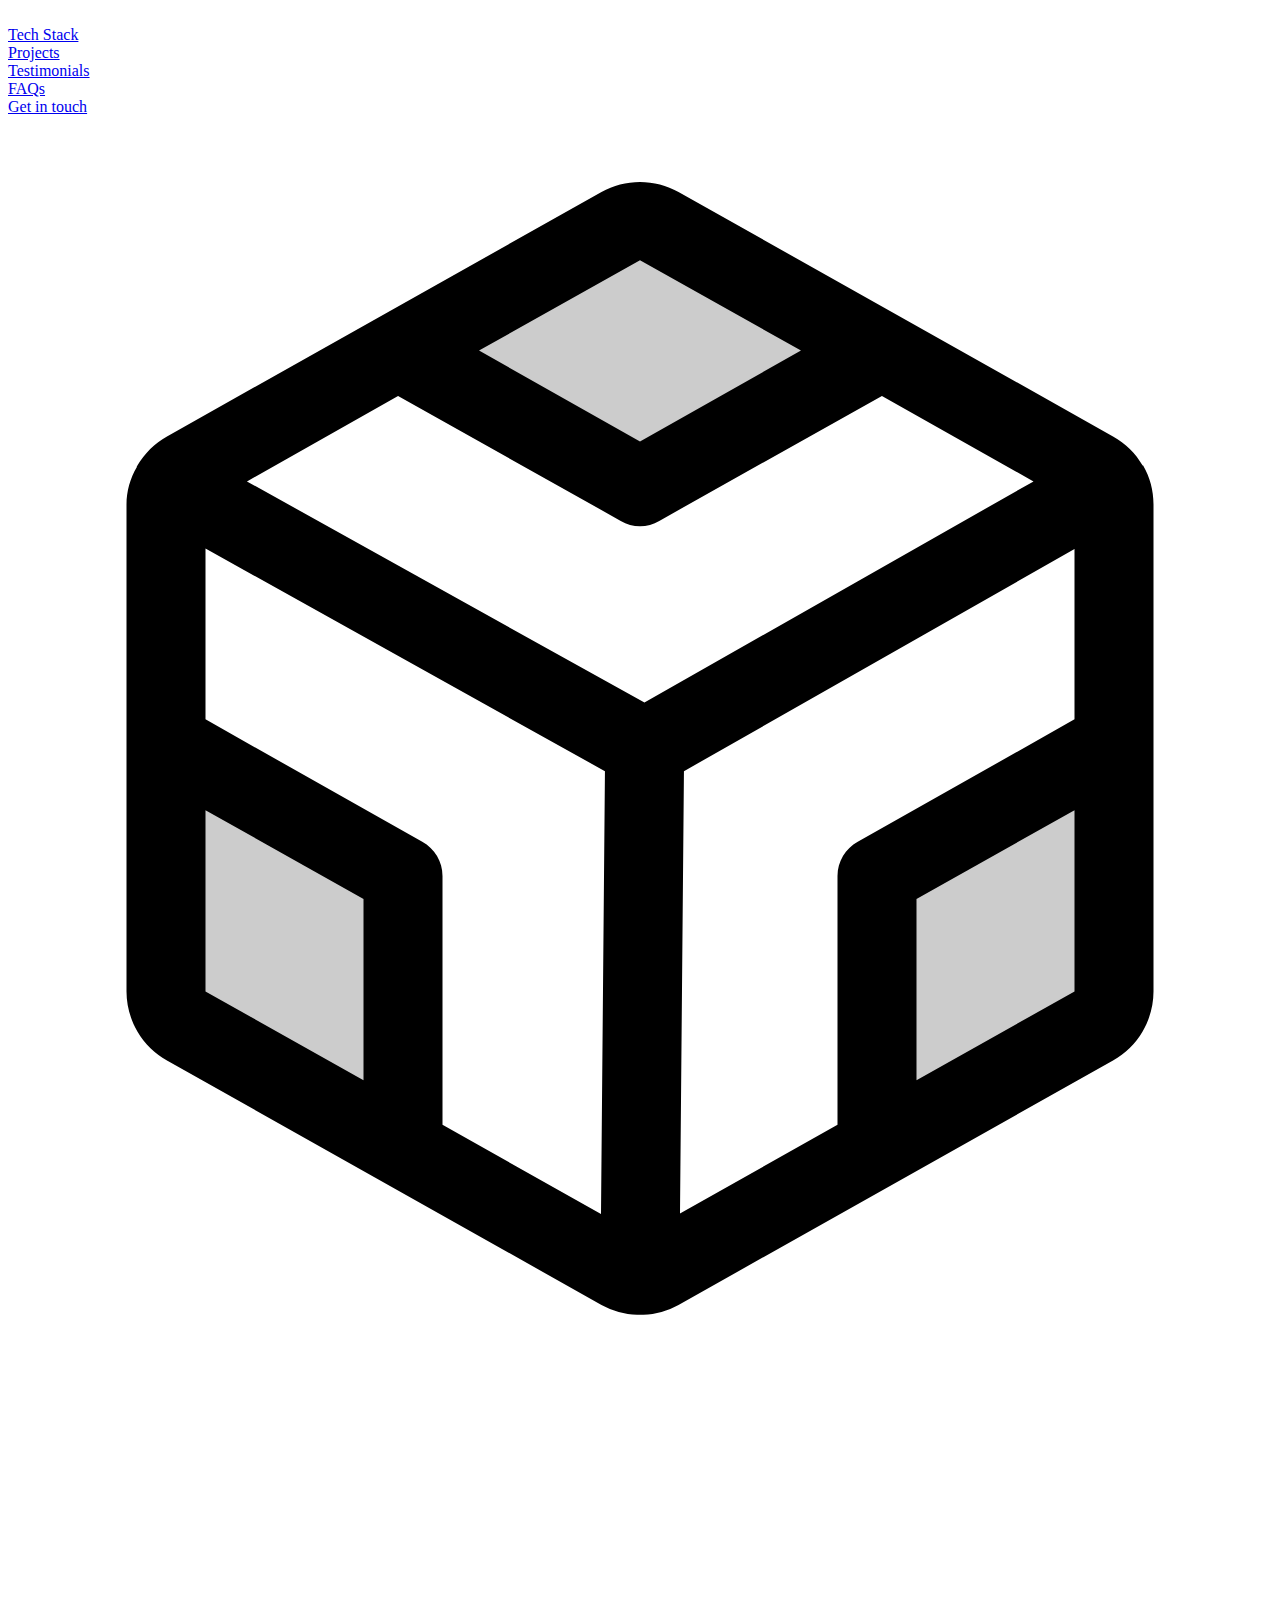
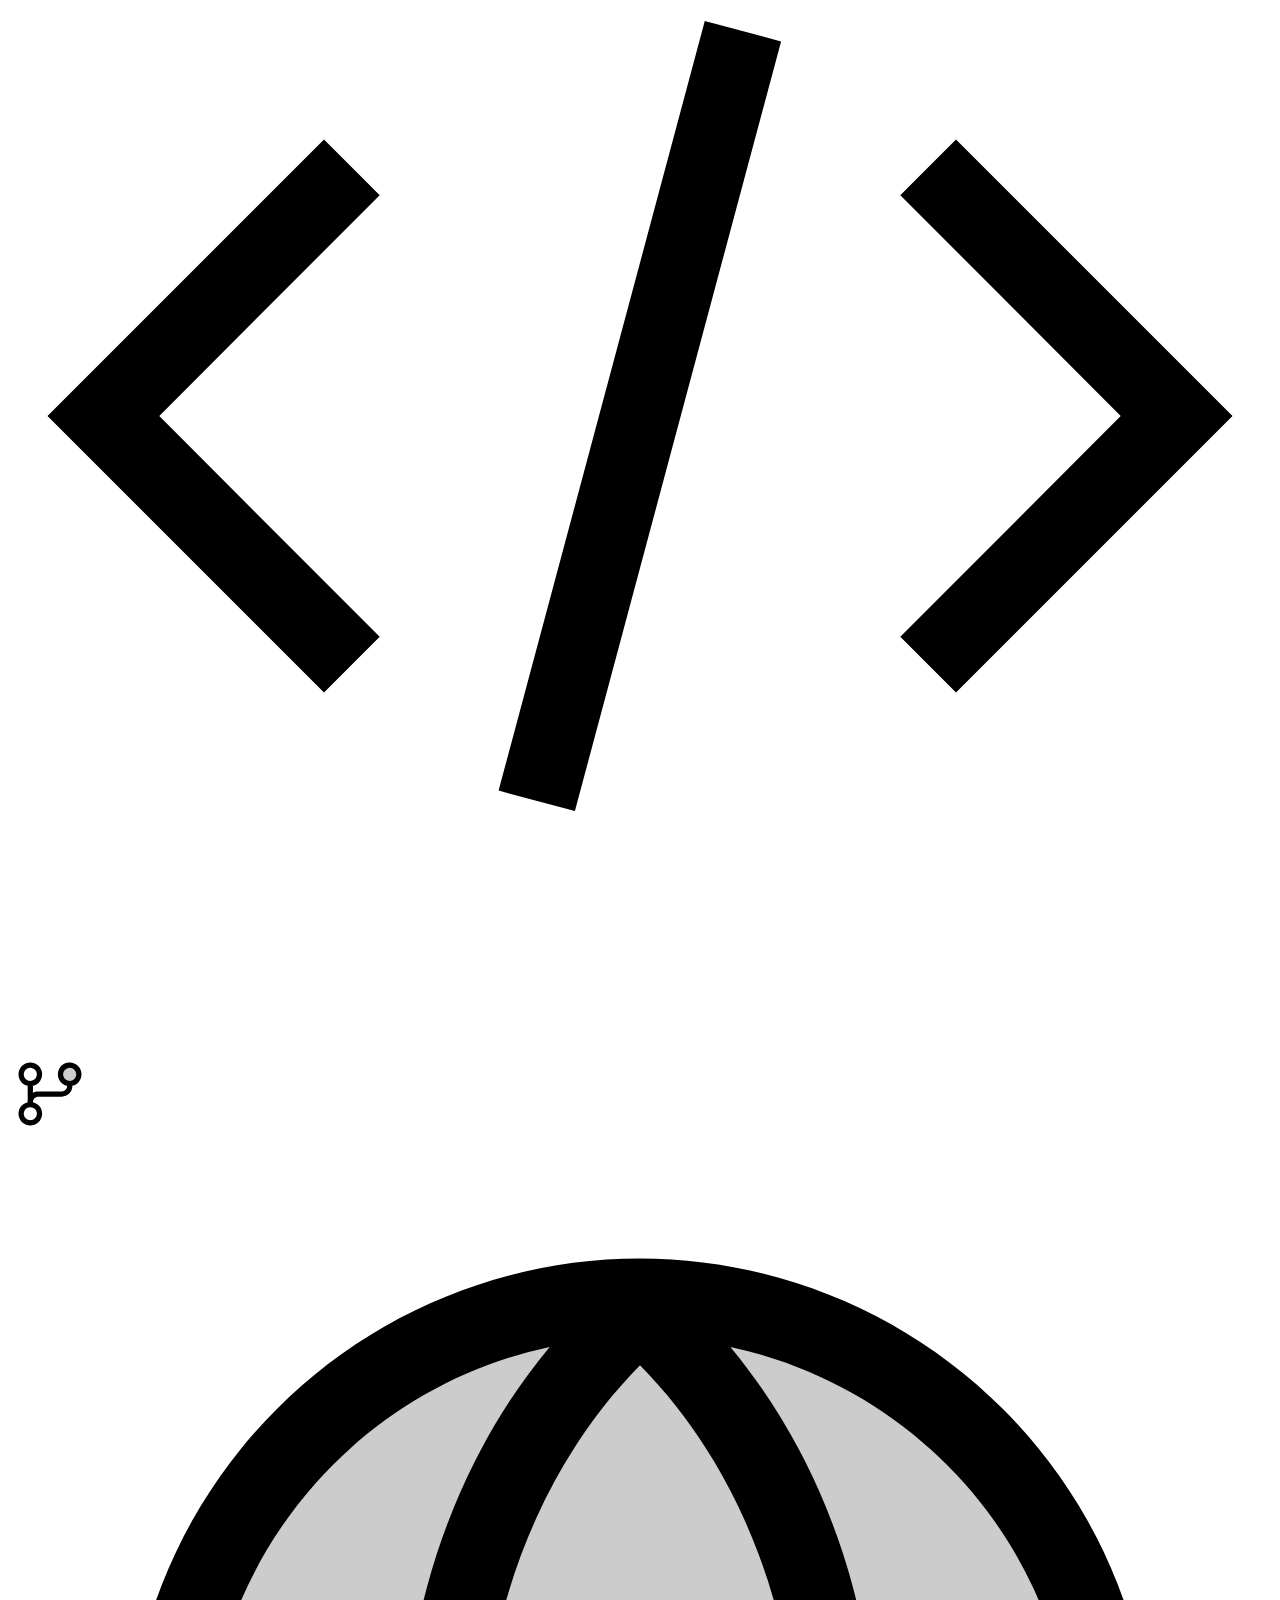
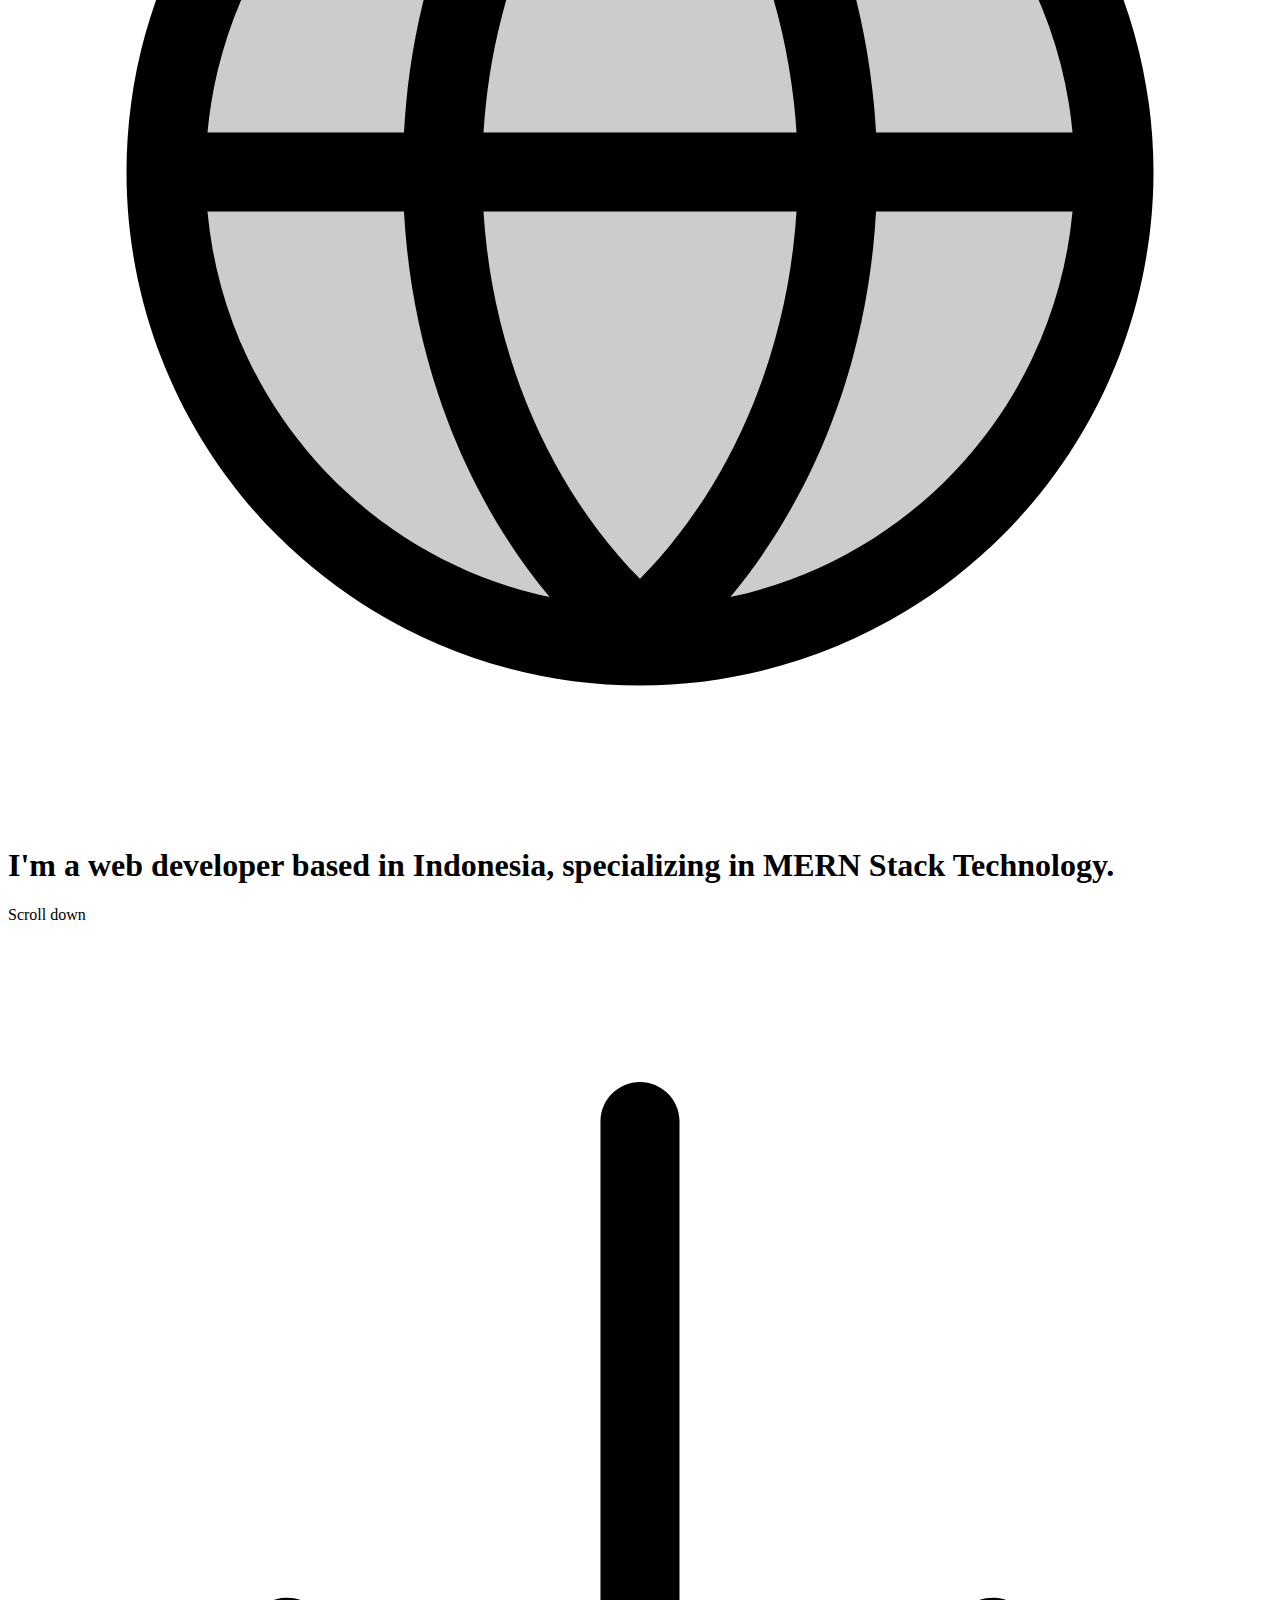
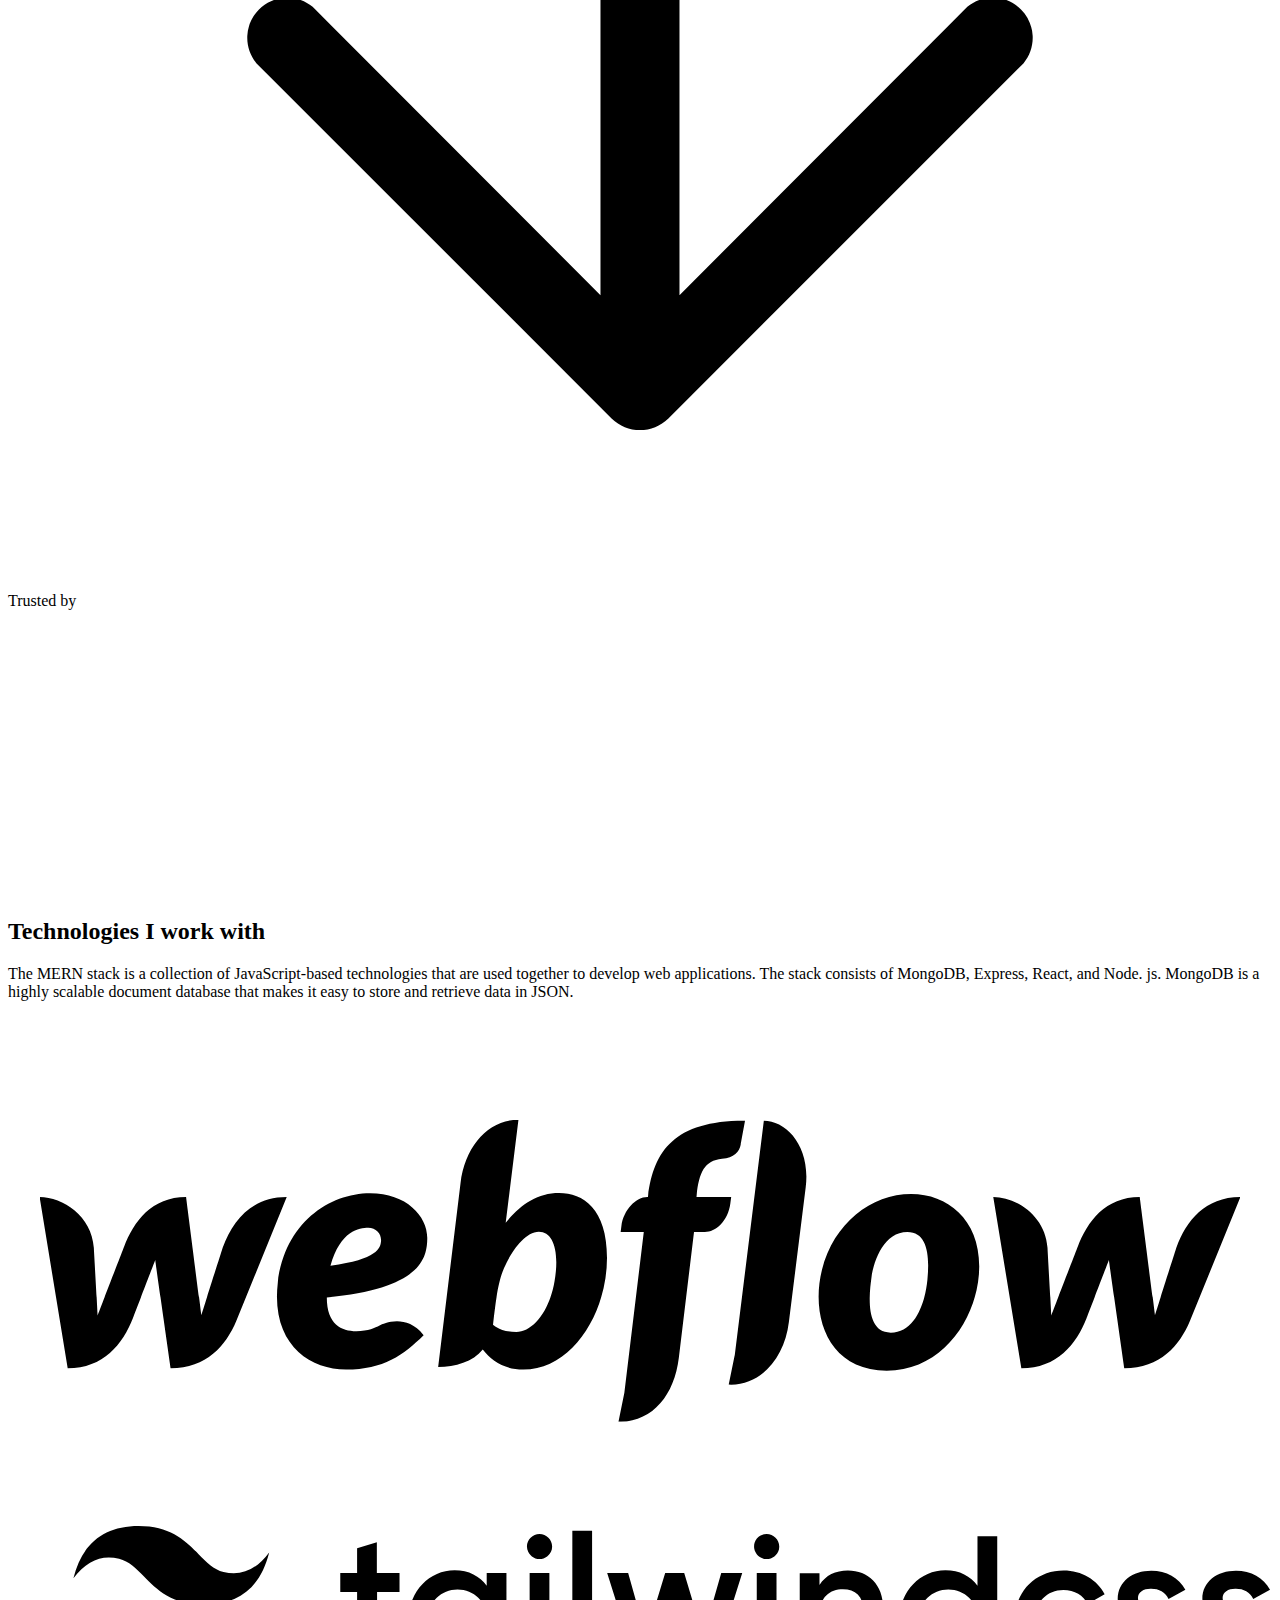
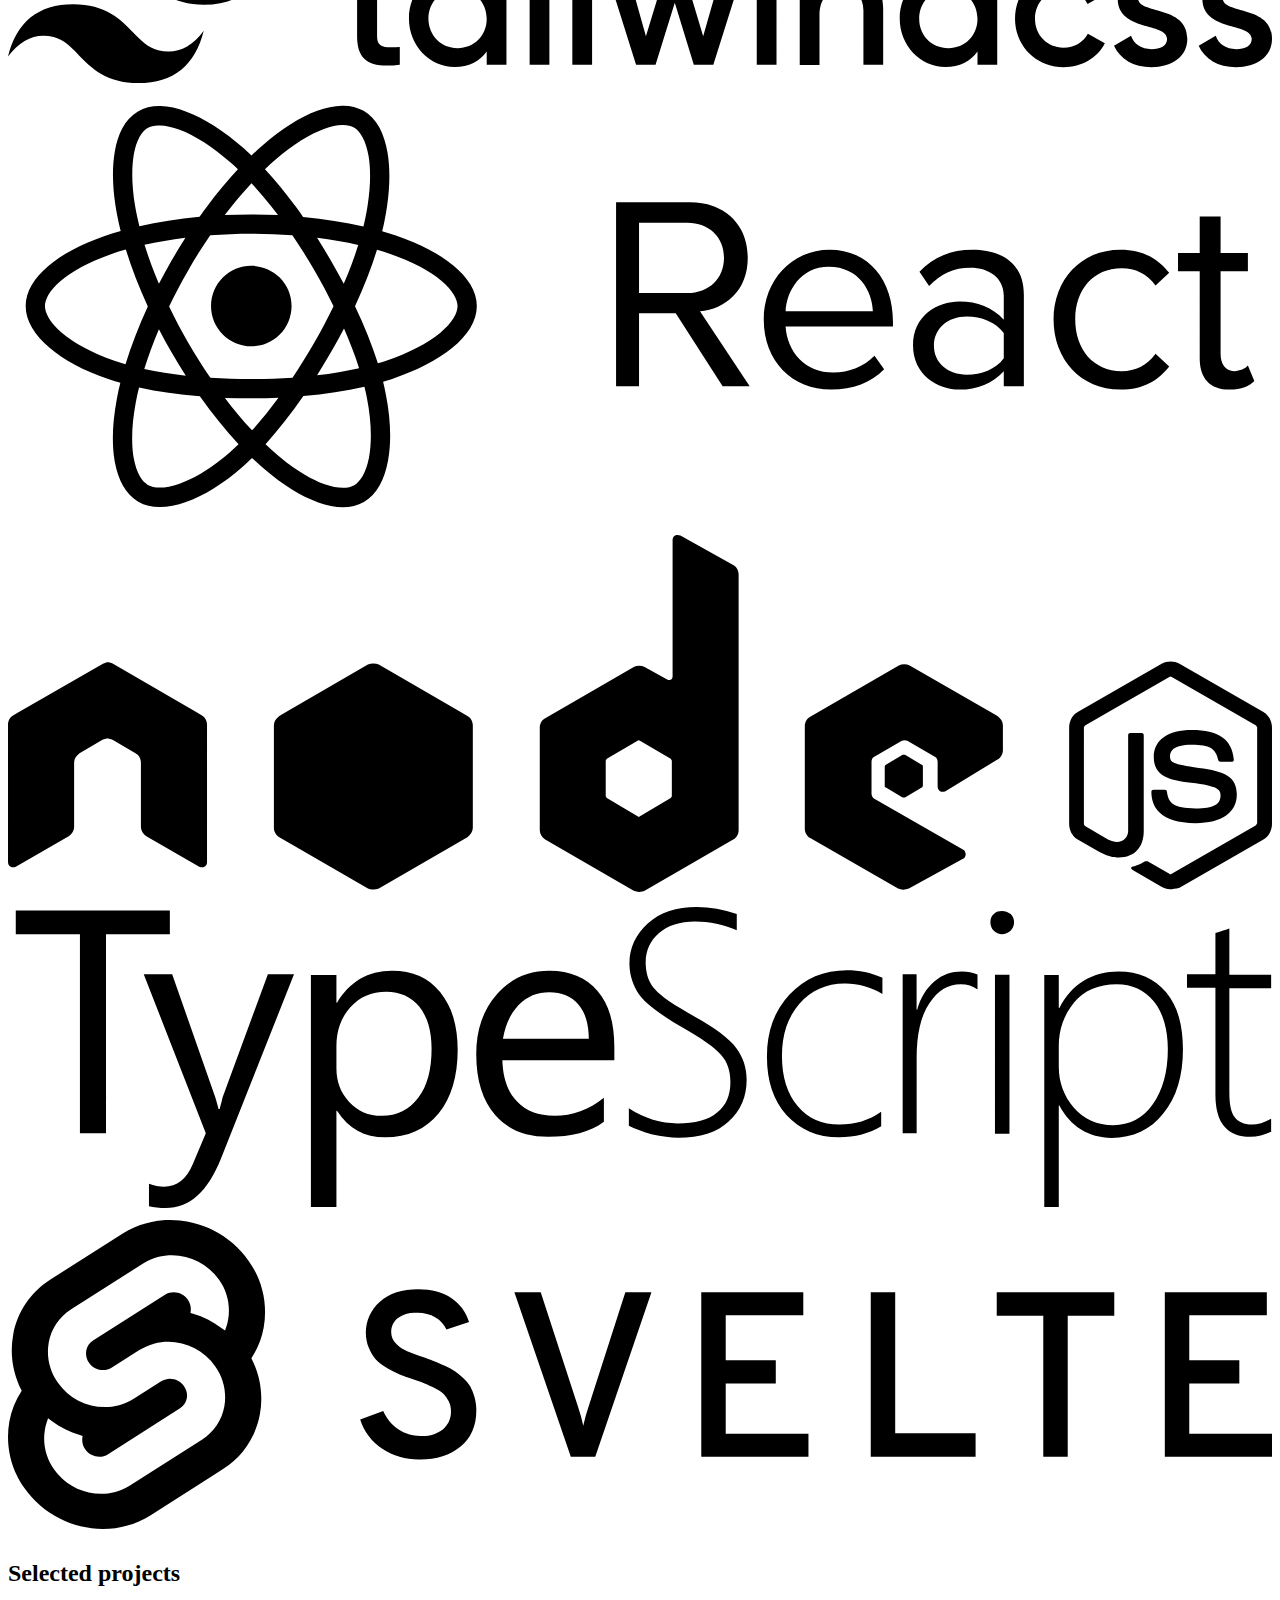
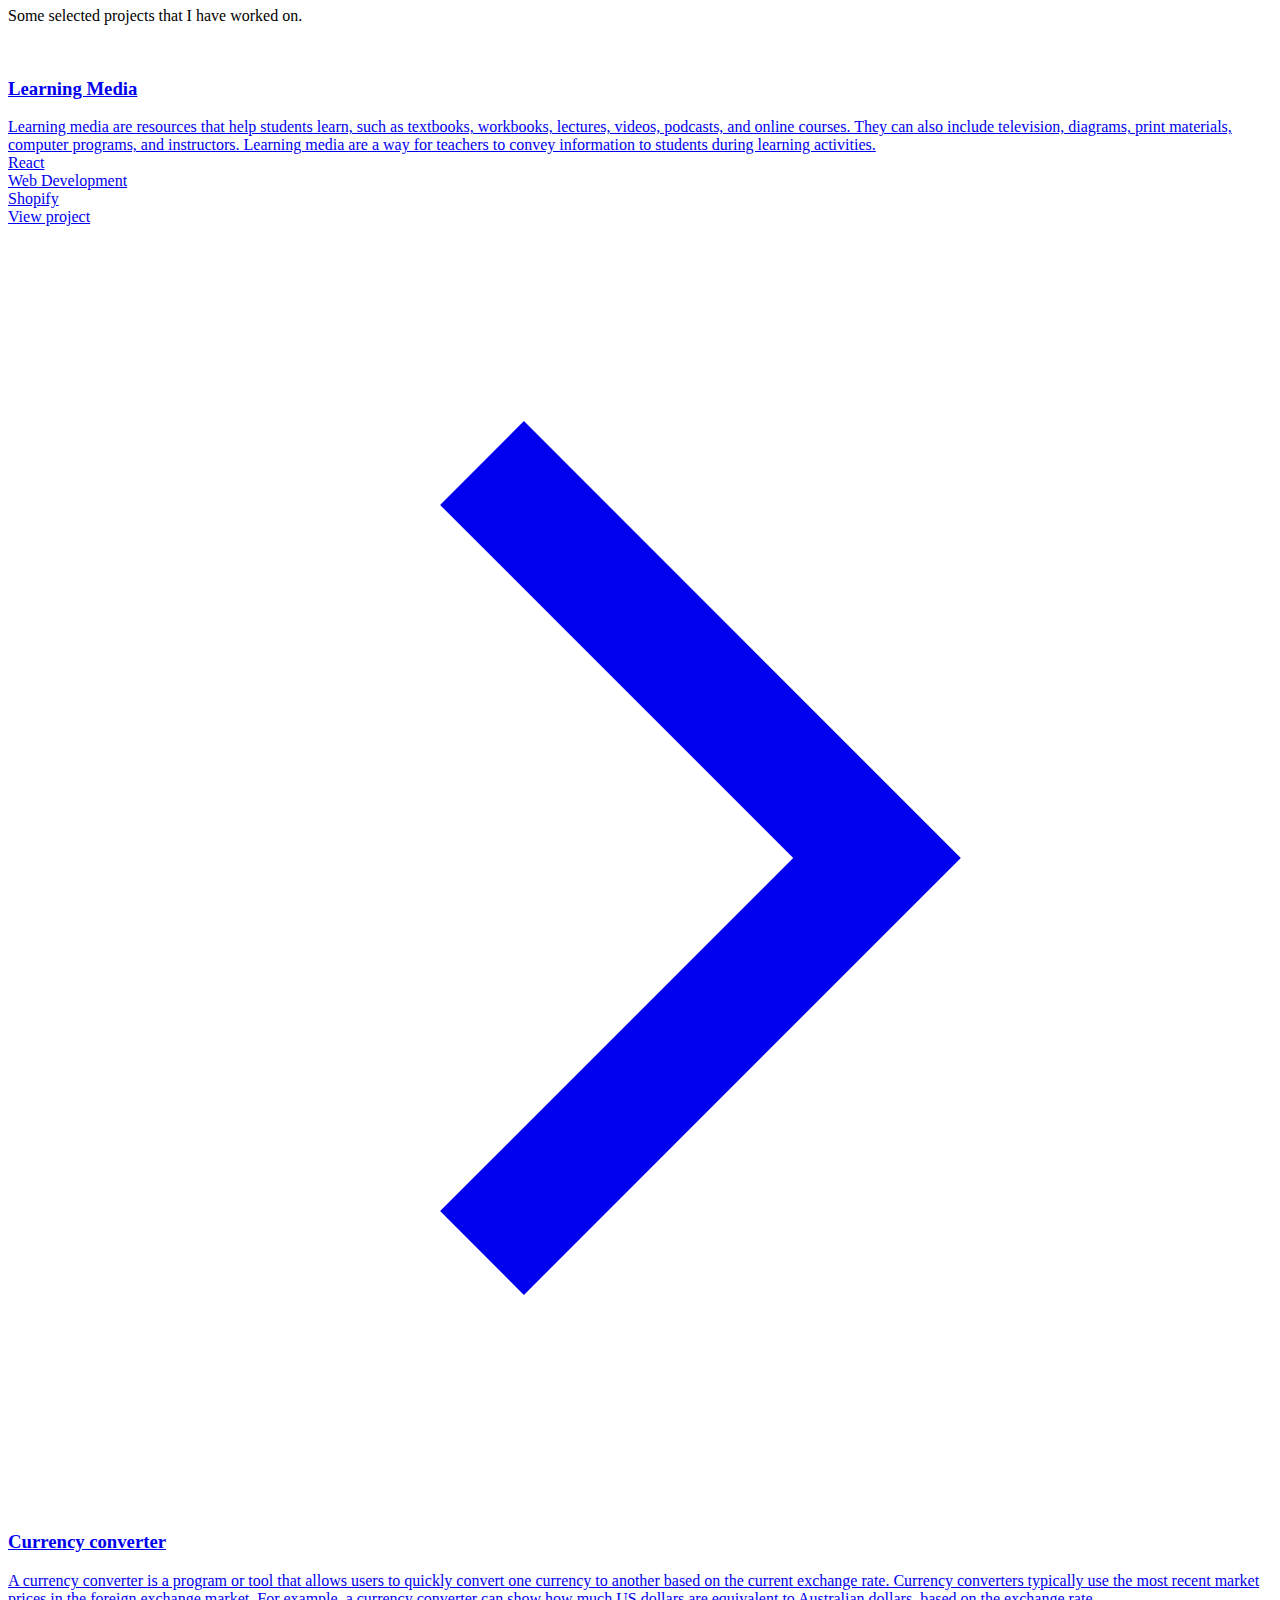
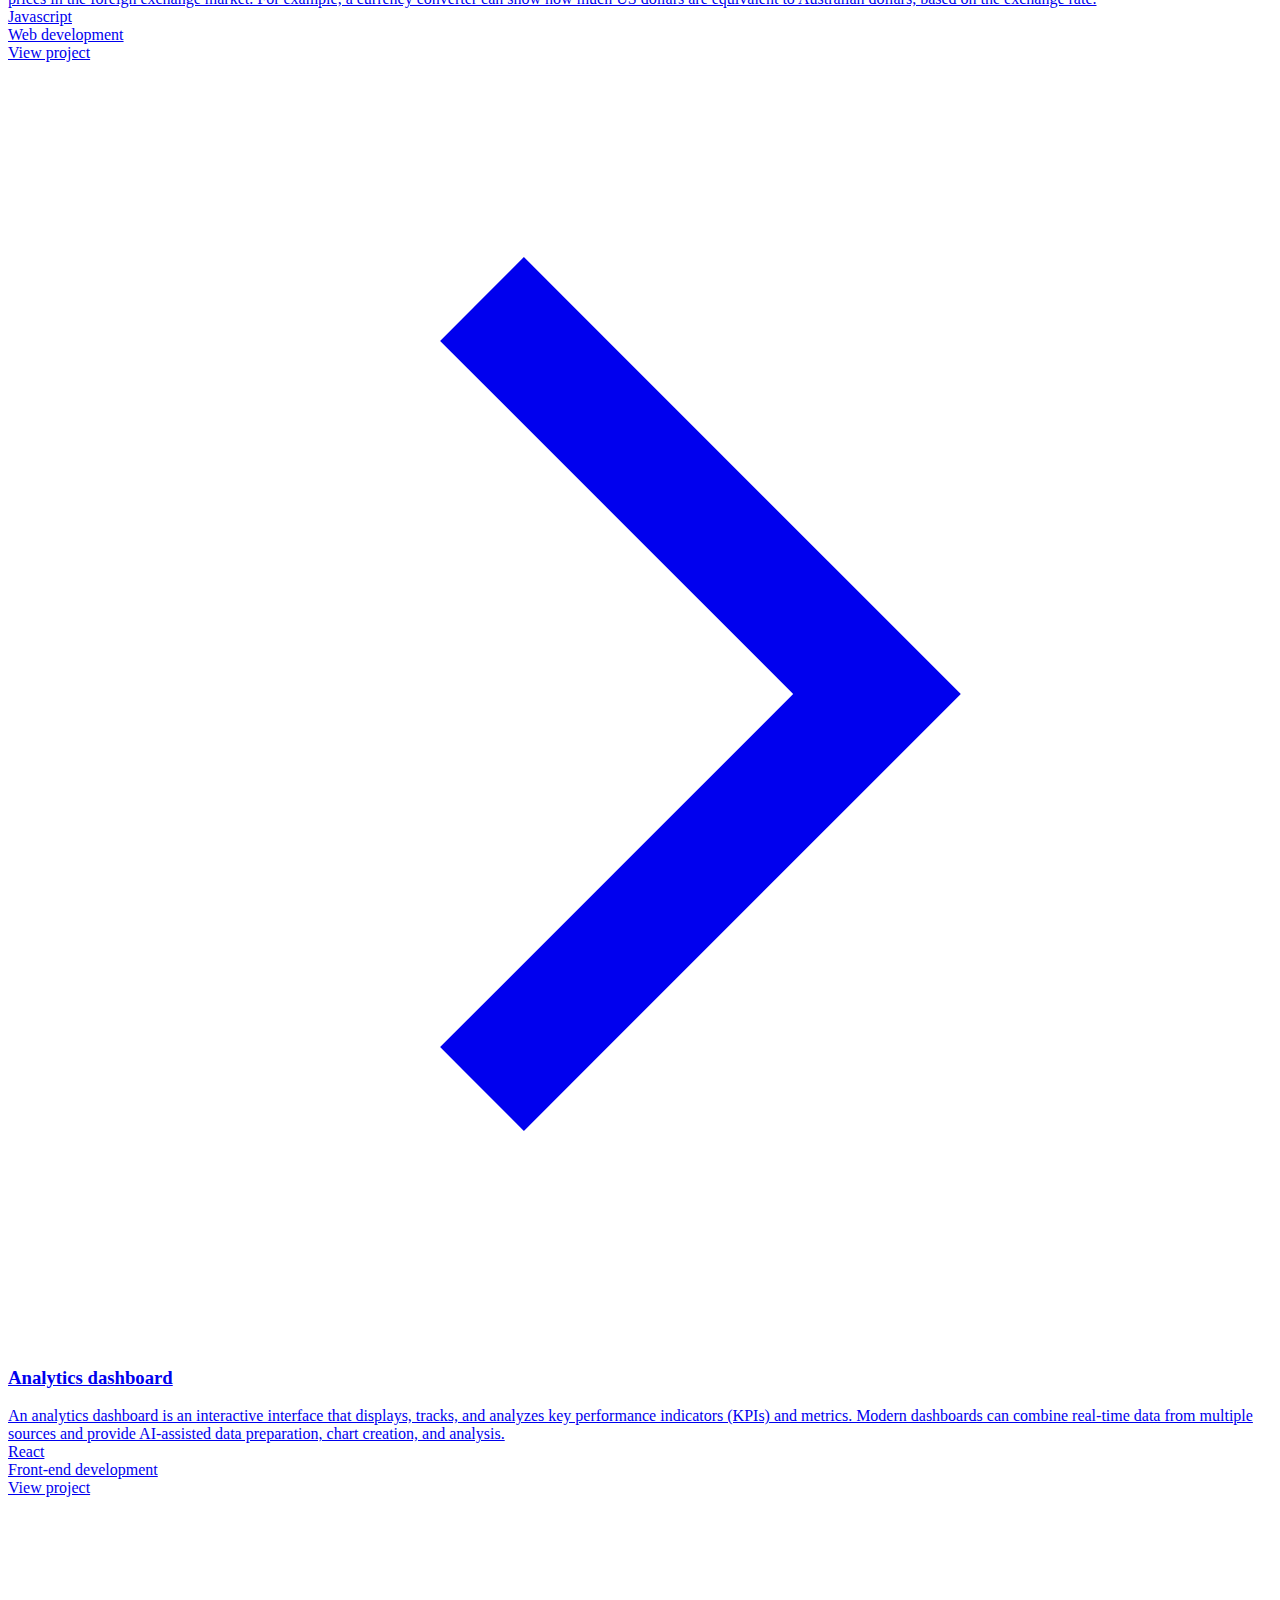
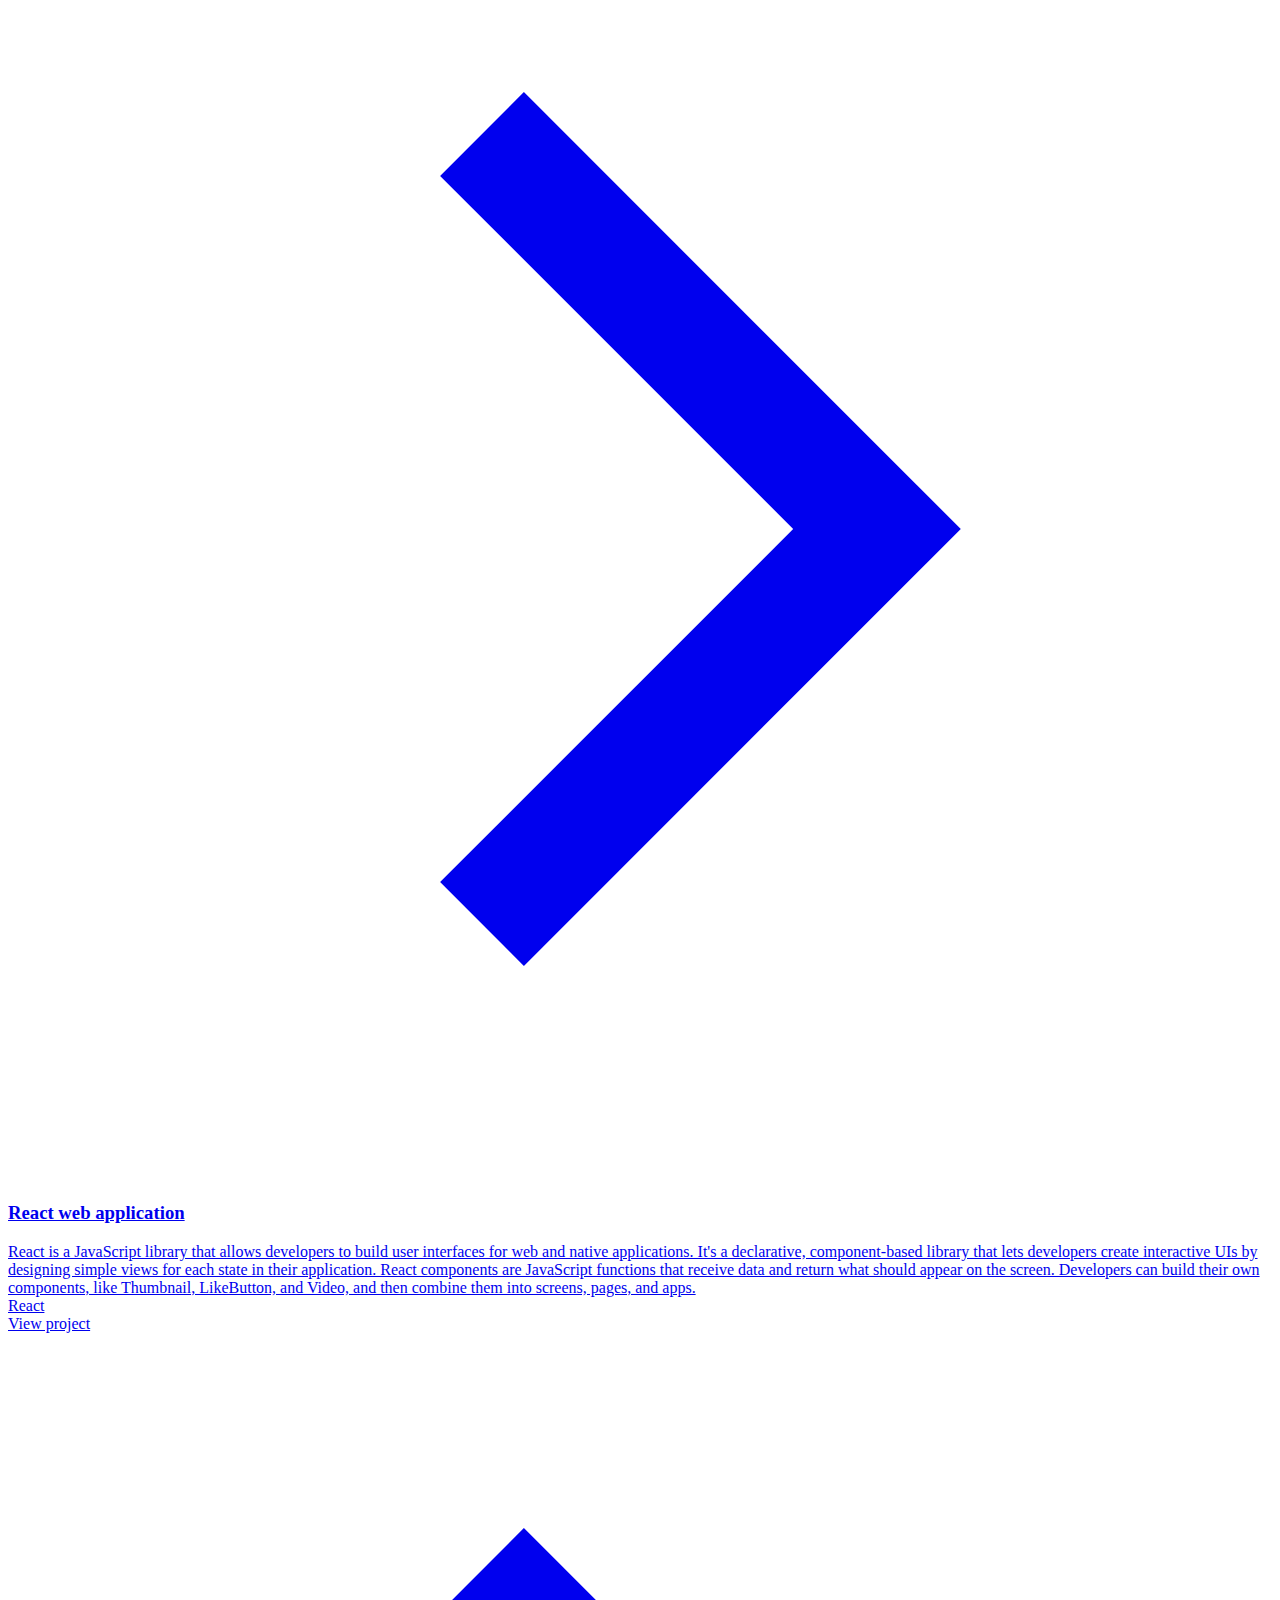
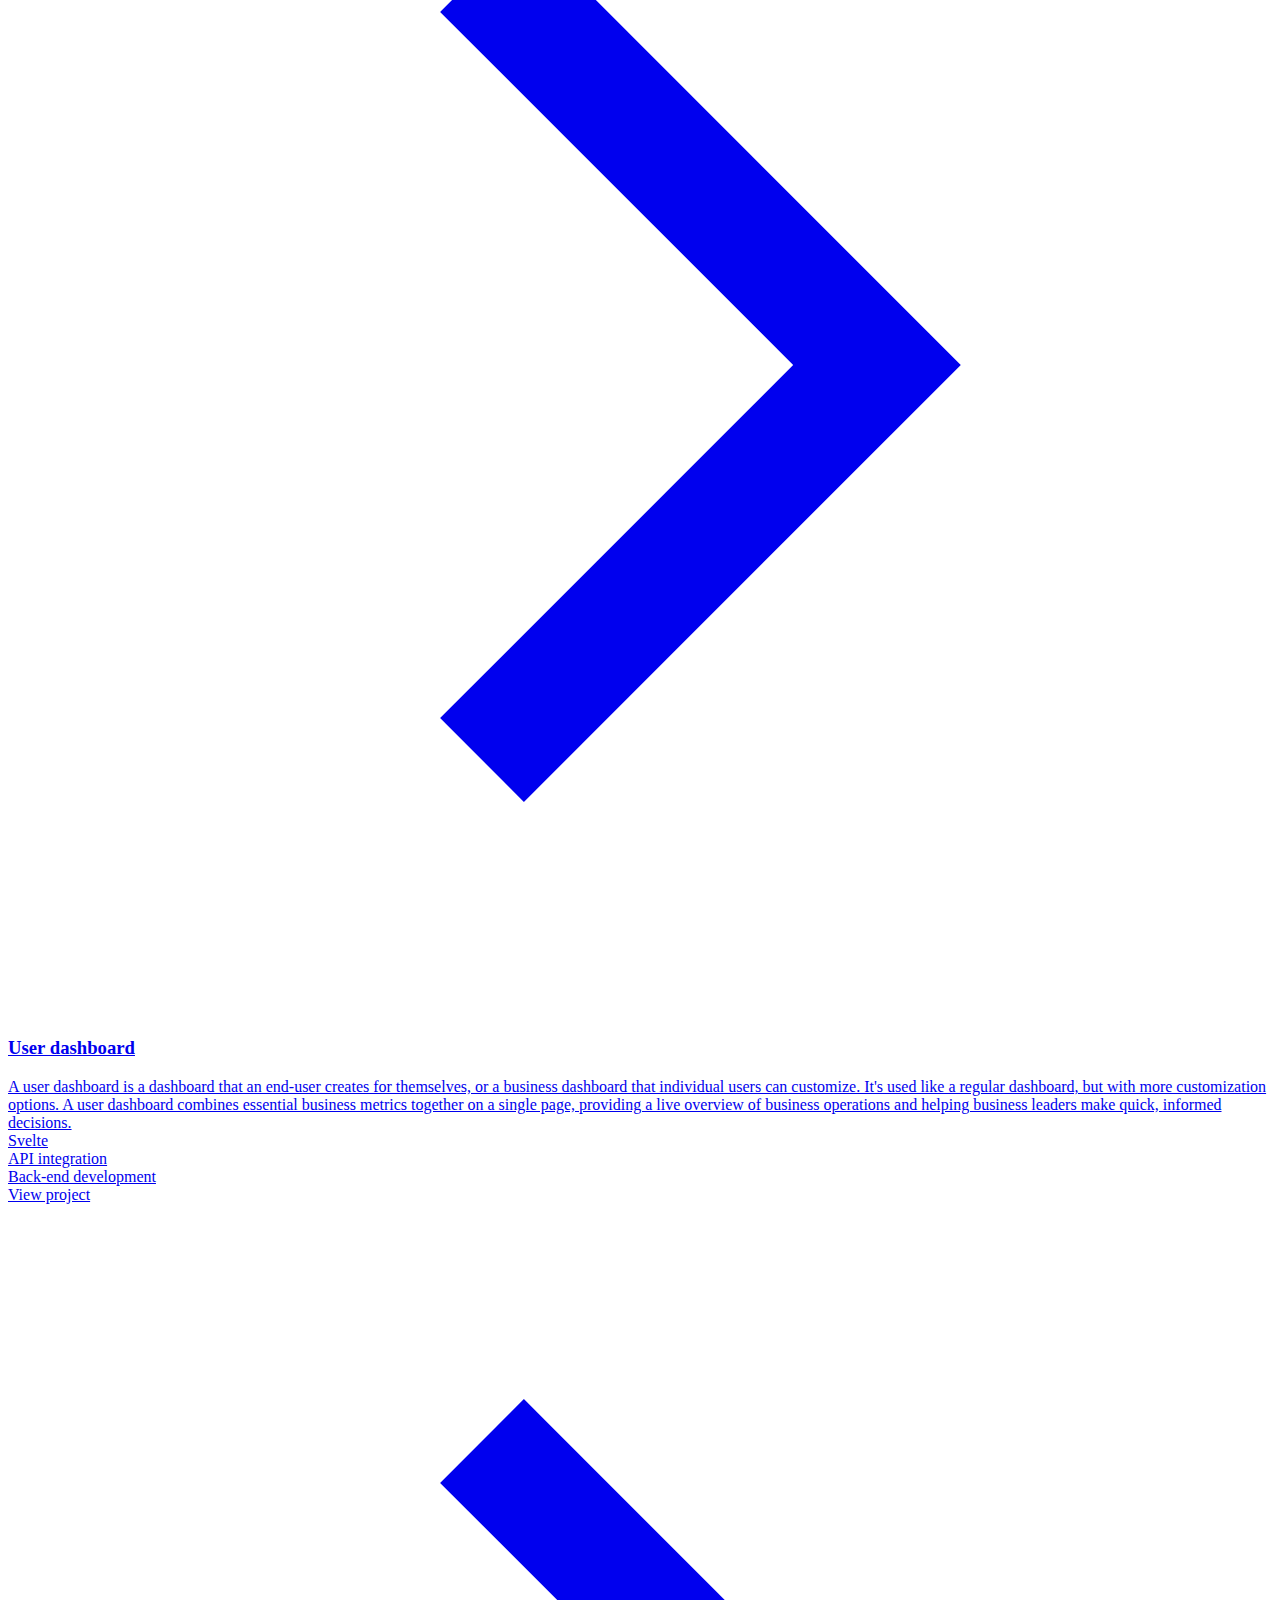
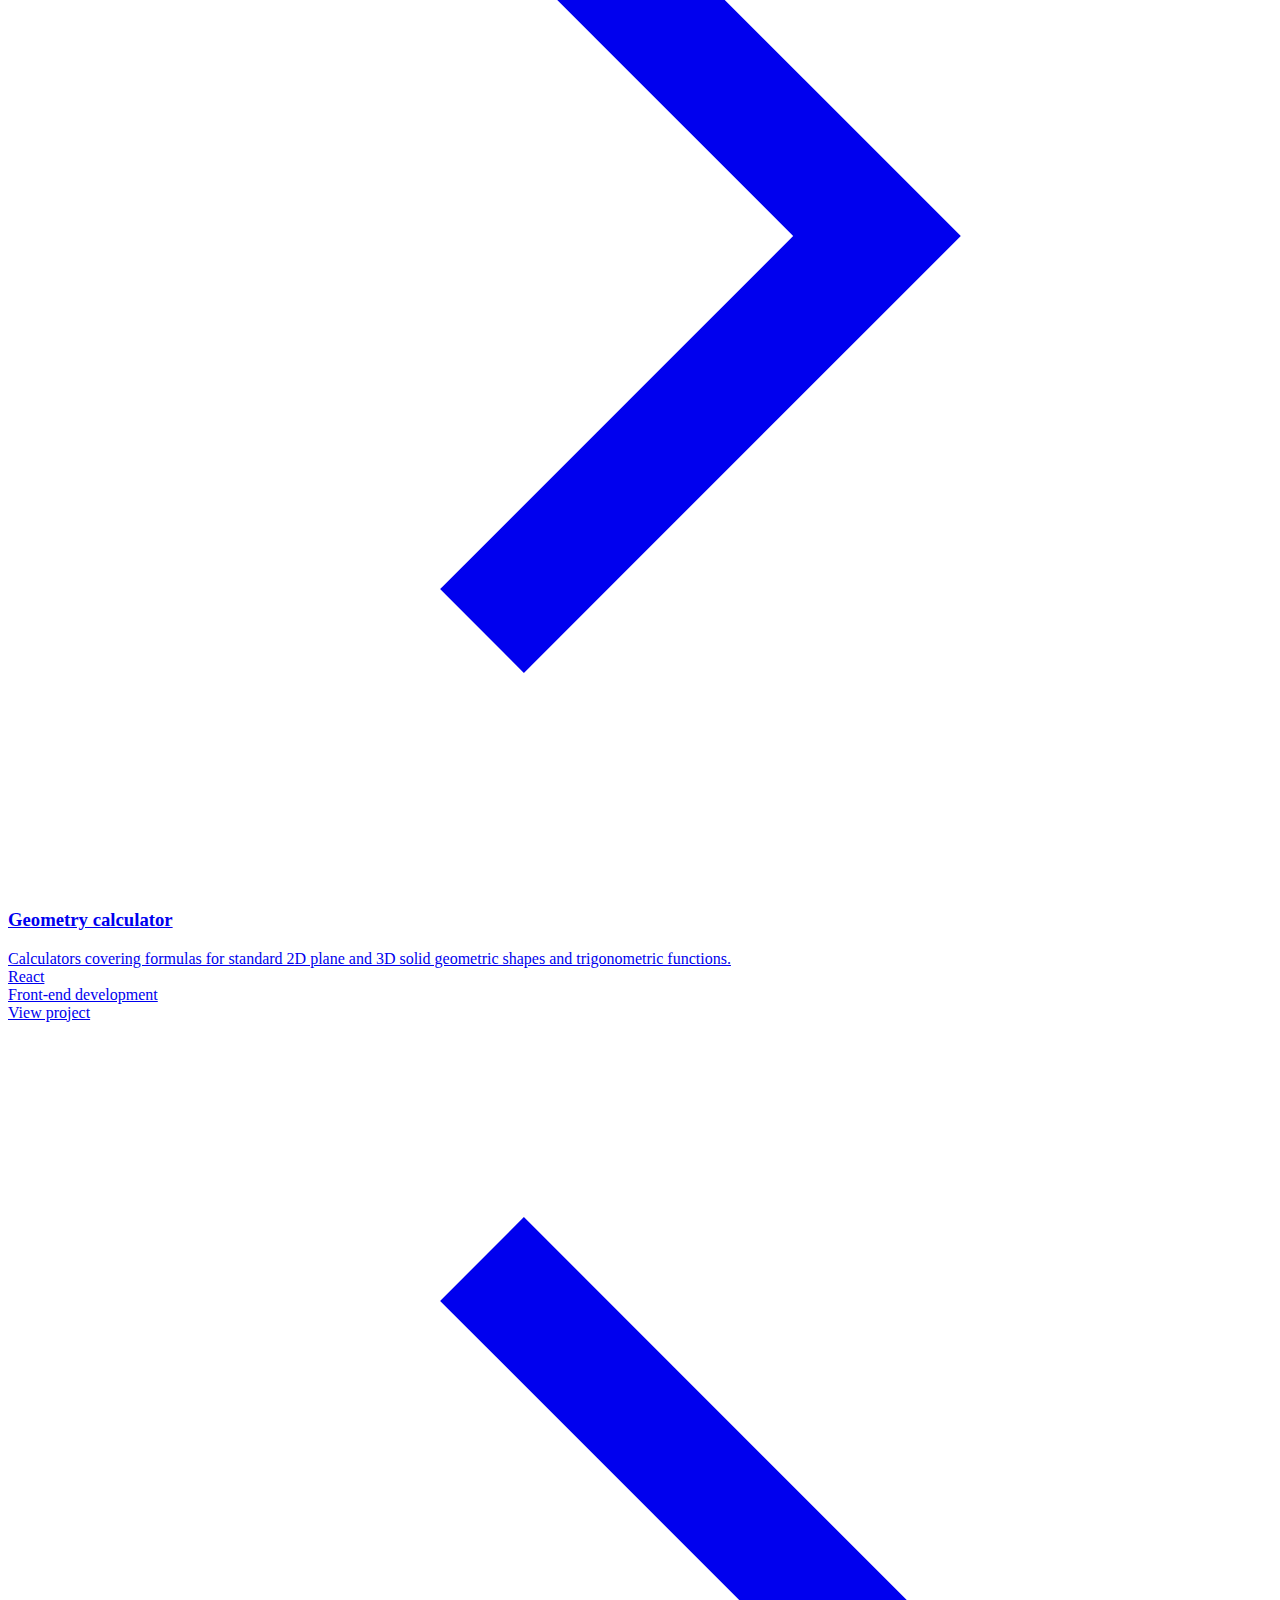
==== commit 3890a737: "Update index.html" ====
--- a/index.html
+++ b/index.html
@@ -702,17 +702,18 @@
                             <div class="projects-item-content-top">
                               <div class="margin-bottom margin-xxsmall">
                                 <h3 class="text-size-large title-case">
-                                  Ecommerce website
+                                  Learning Media
                                 </h3>
                               </div>
                               <div class="text-color-grey">
-                                An e-commerce website is one that allows people
-                                to buy and sell physical goods, services, and
-                                digital products over the internet rather than
-                                at a brick-and-mortar location. Through an
-                                e-commerce website, a business can process
-                                orders, accept payments, manage shipping and
-                                logistics, and provide customer service.
+                                Learning media are resources that help students
+                                learn, such as textbooks, workbooks, lectures,
+                                videos, podcasts, and online courses. They can
+                                also include television, diagrams, print
+                                materials, computer programs, and instructors.
+                                Learning media are a way for teachers to convey
+                                information to students during learning
+                                activities.
                               </div>
                               <div class="projects-tag-list">
                                 <div class="projects-tag-item">
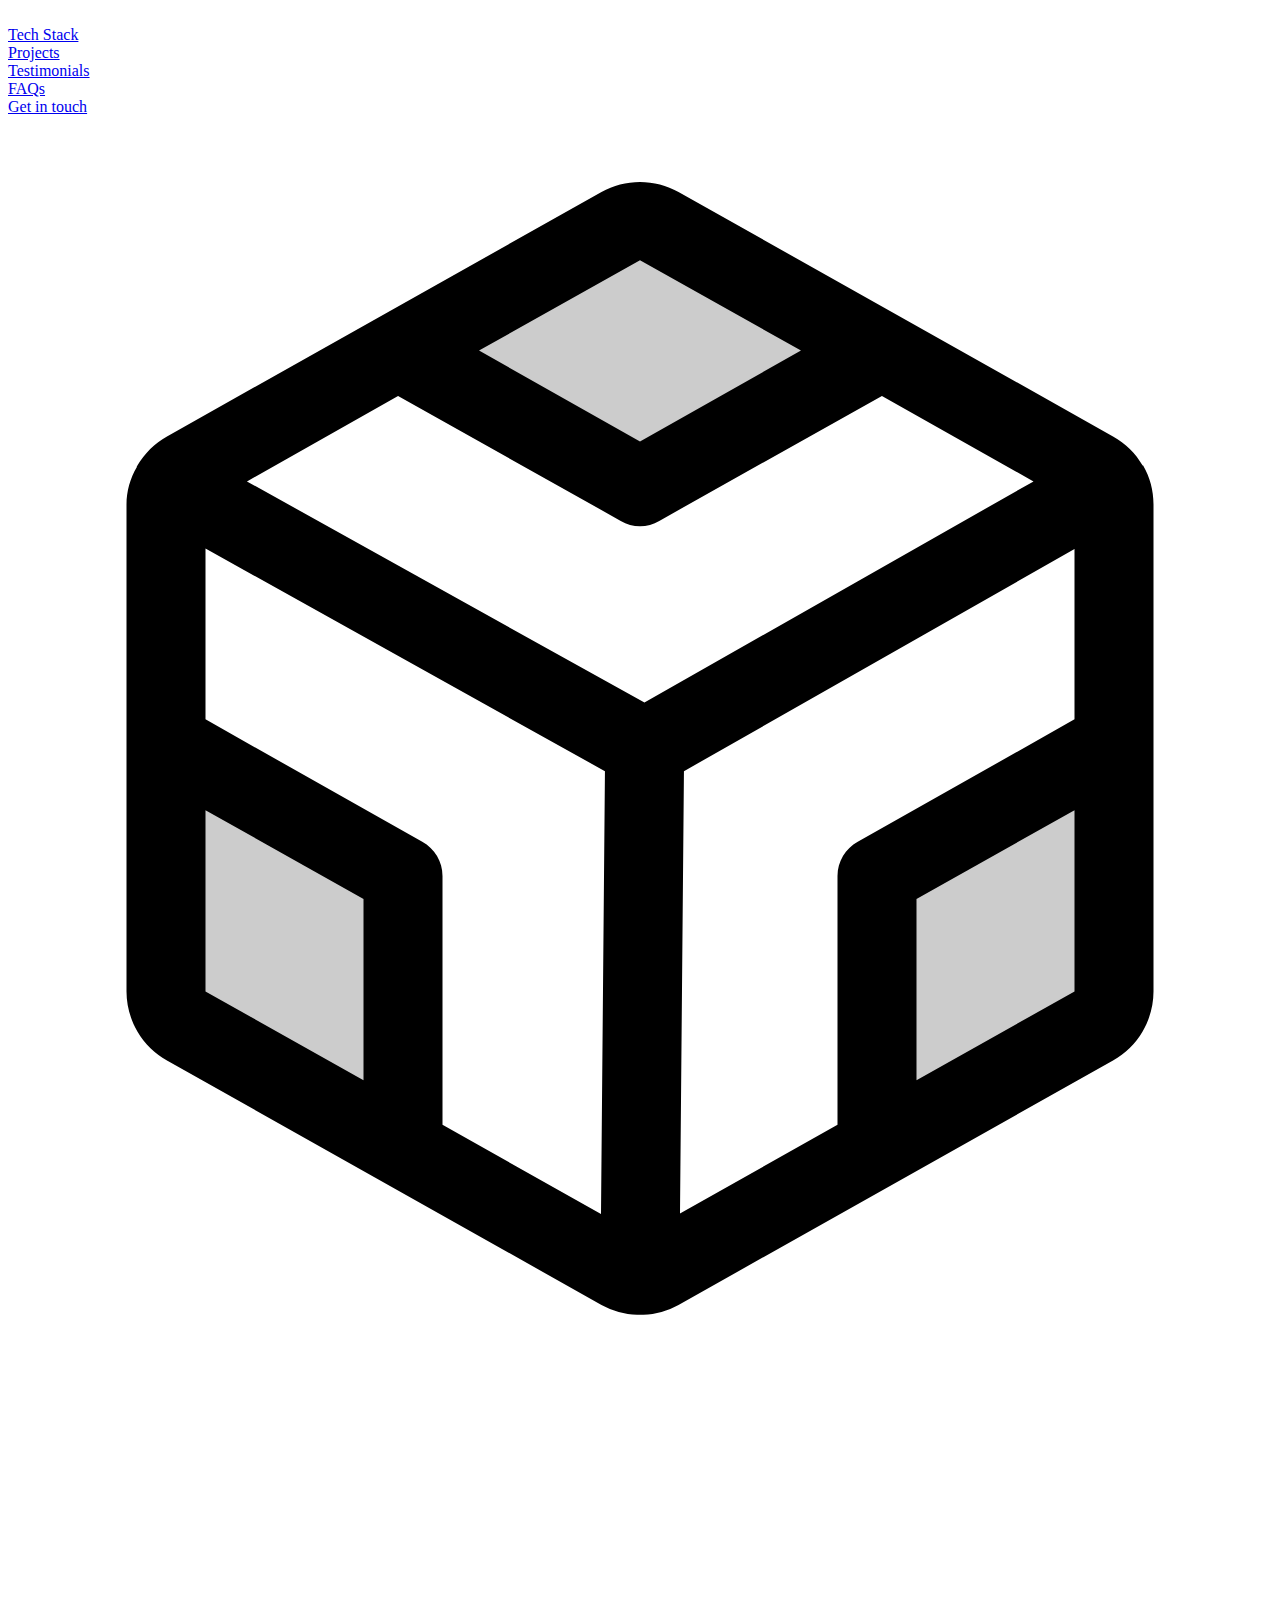
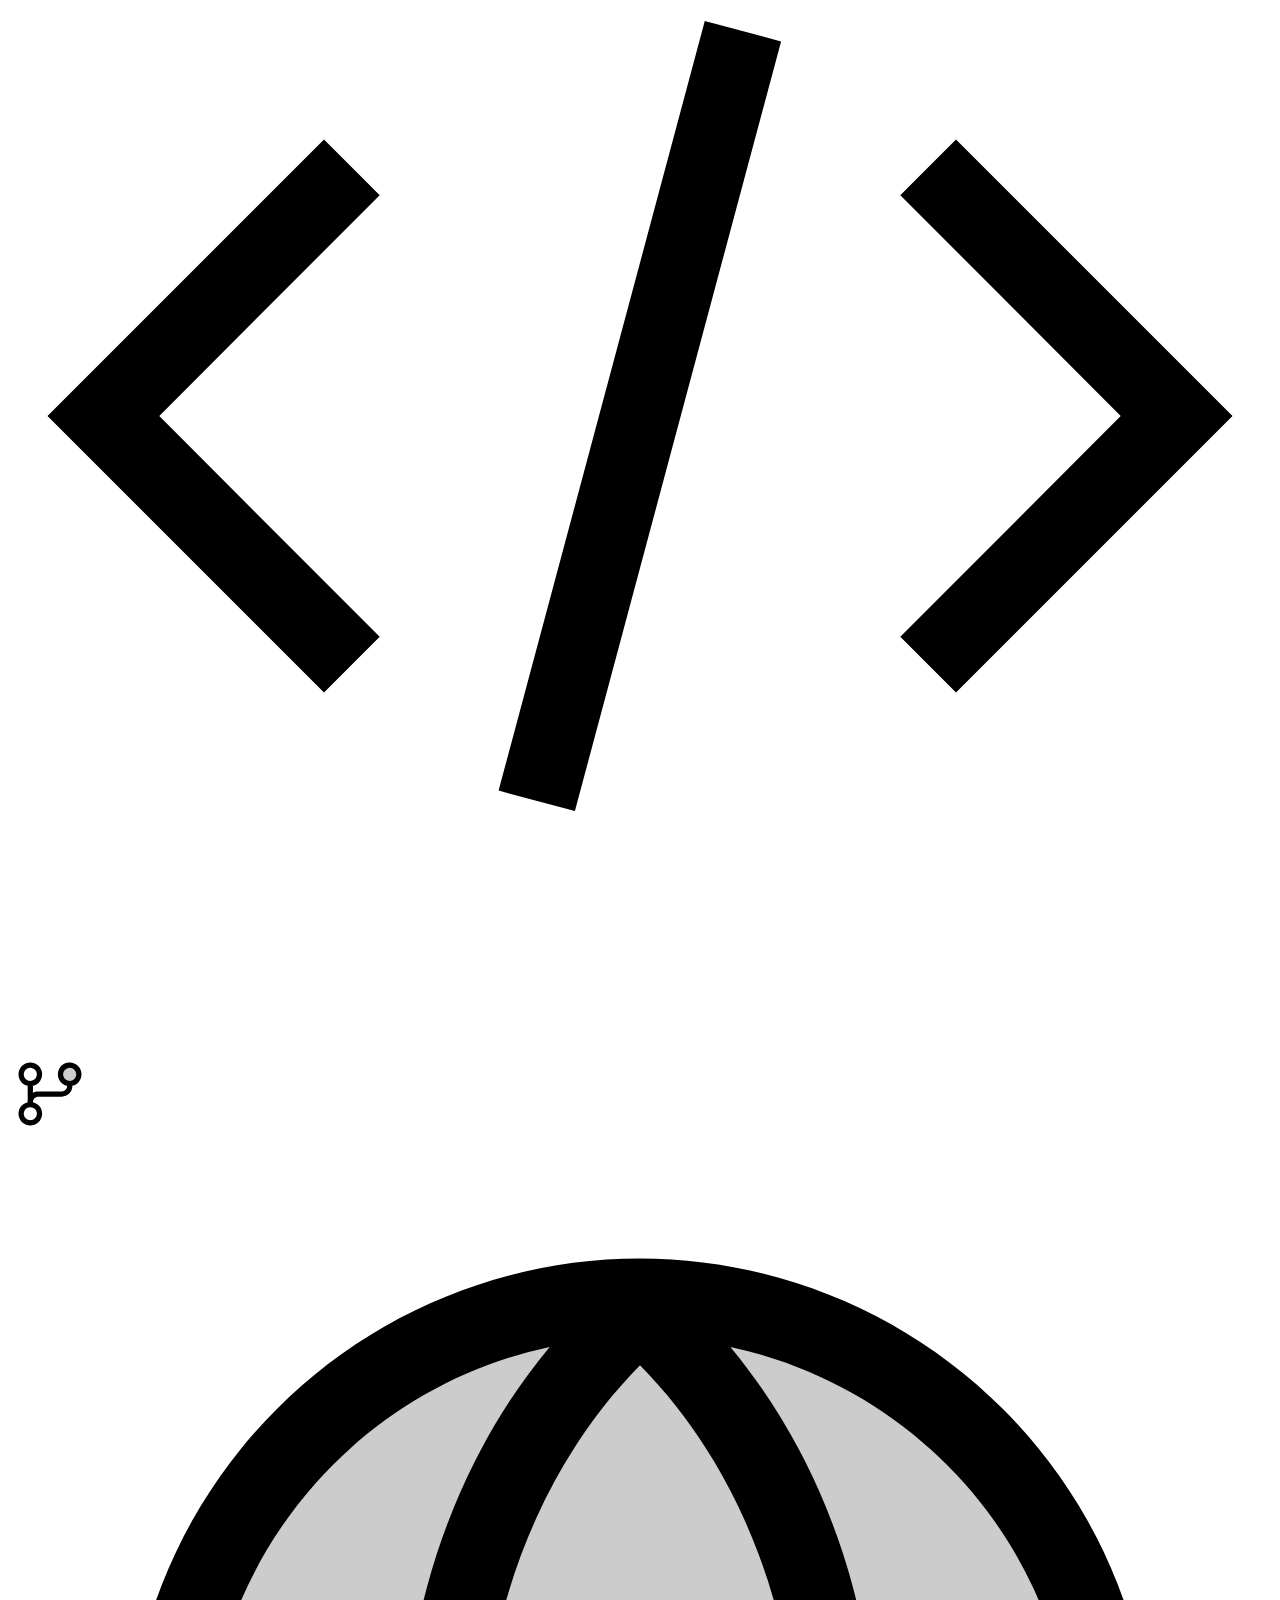
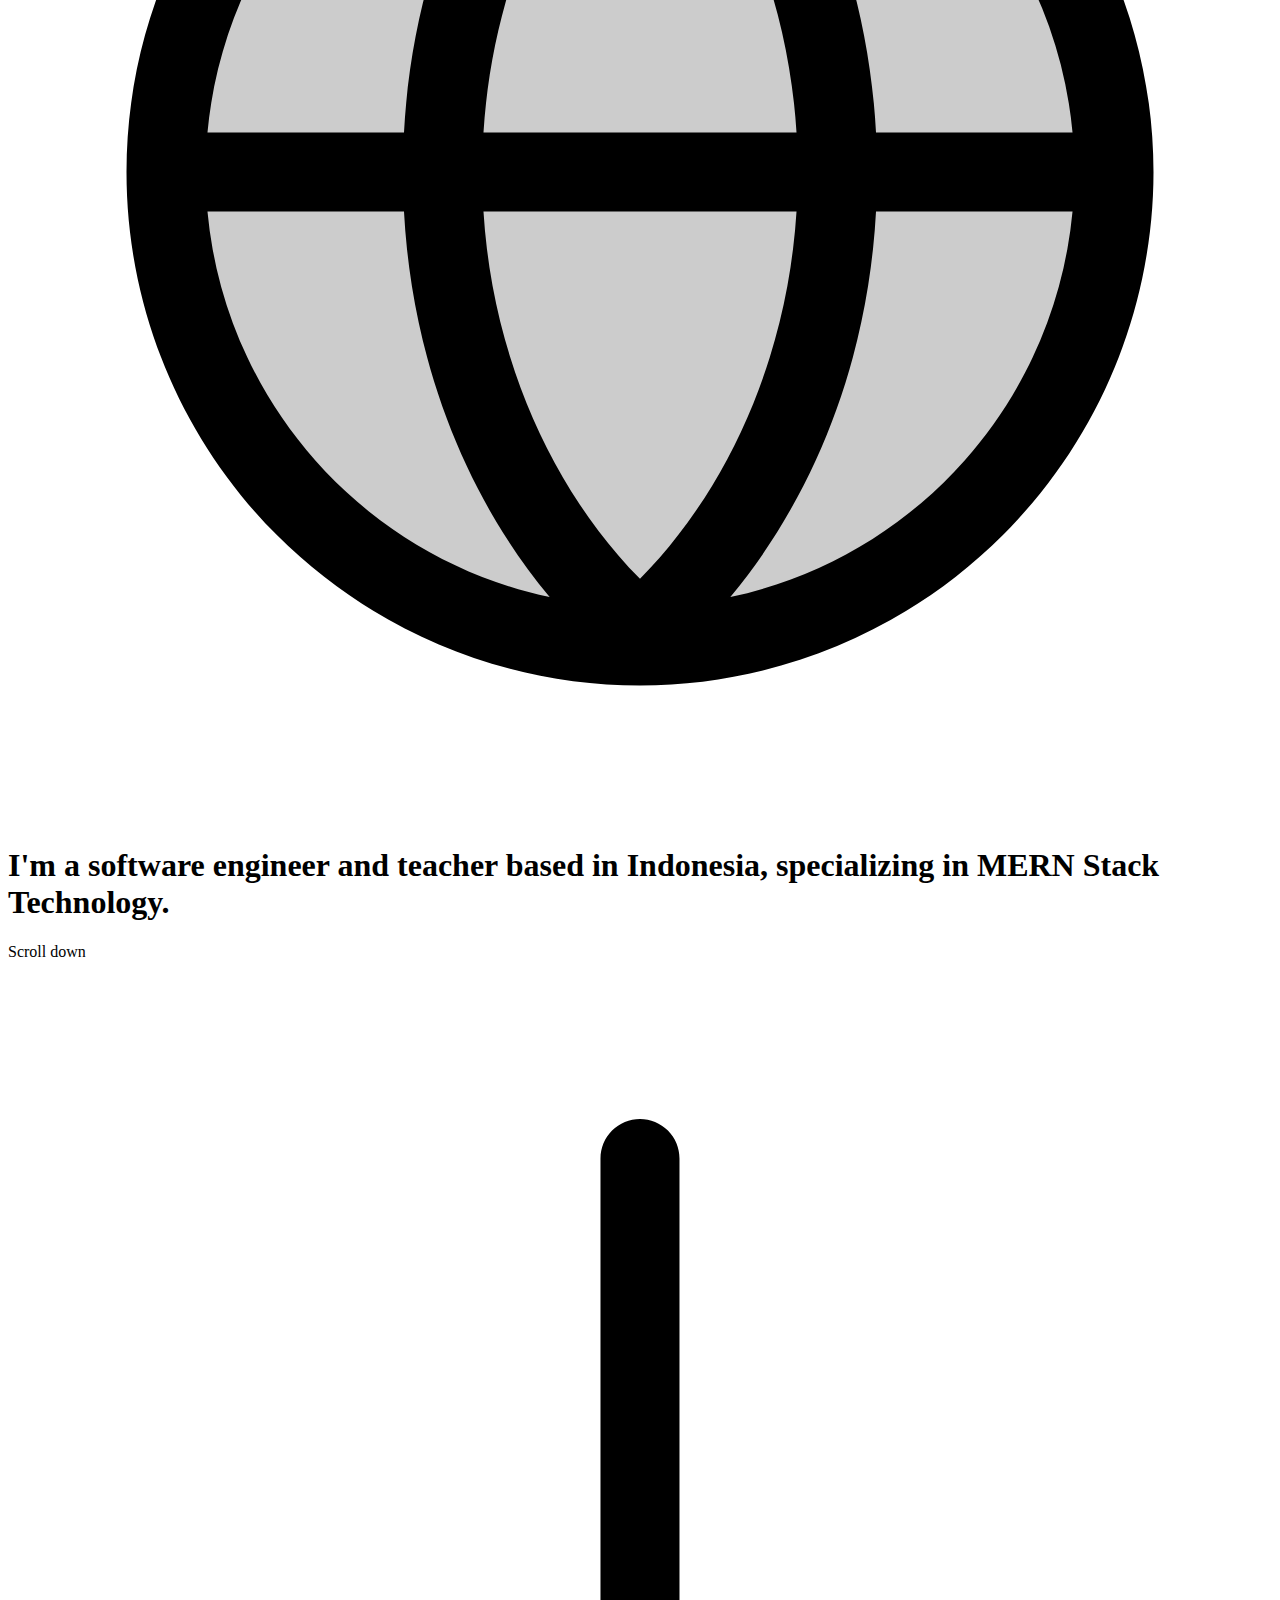
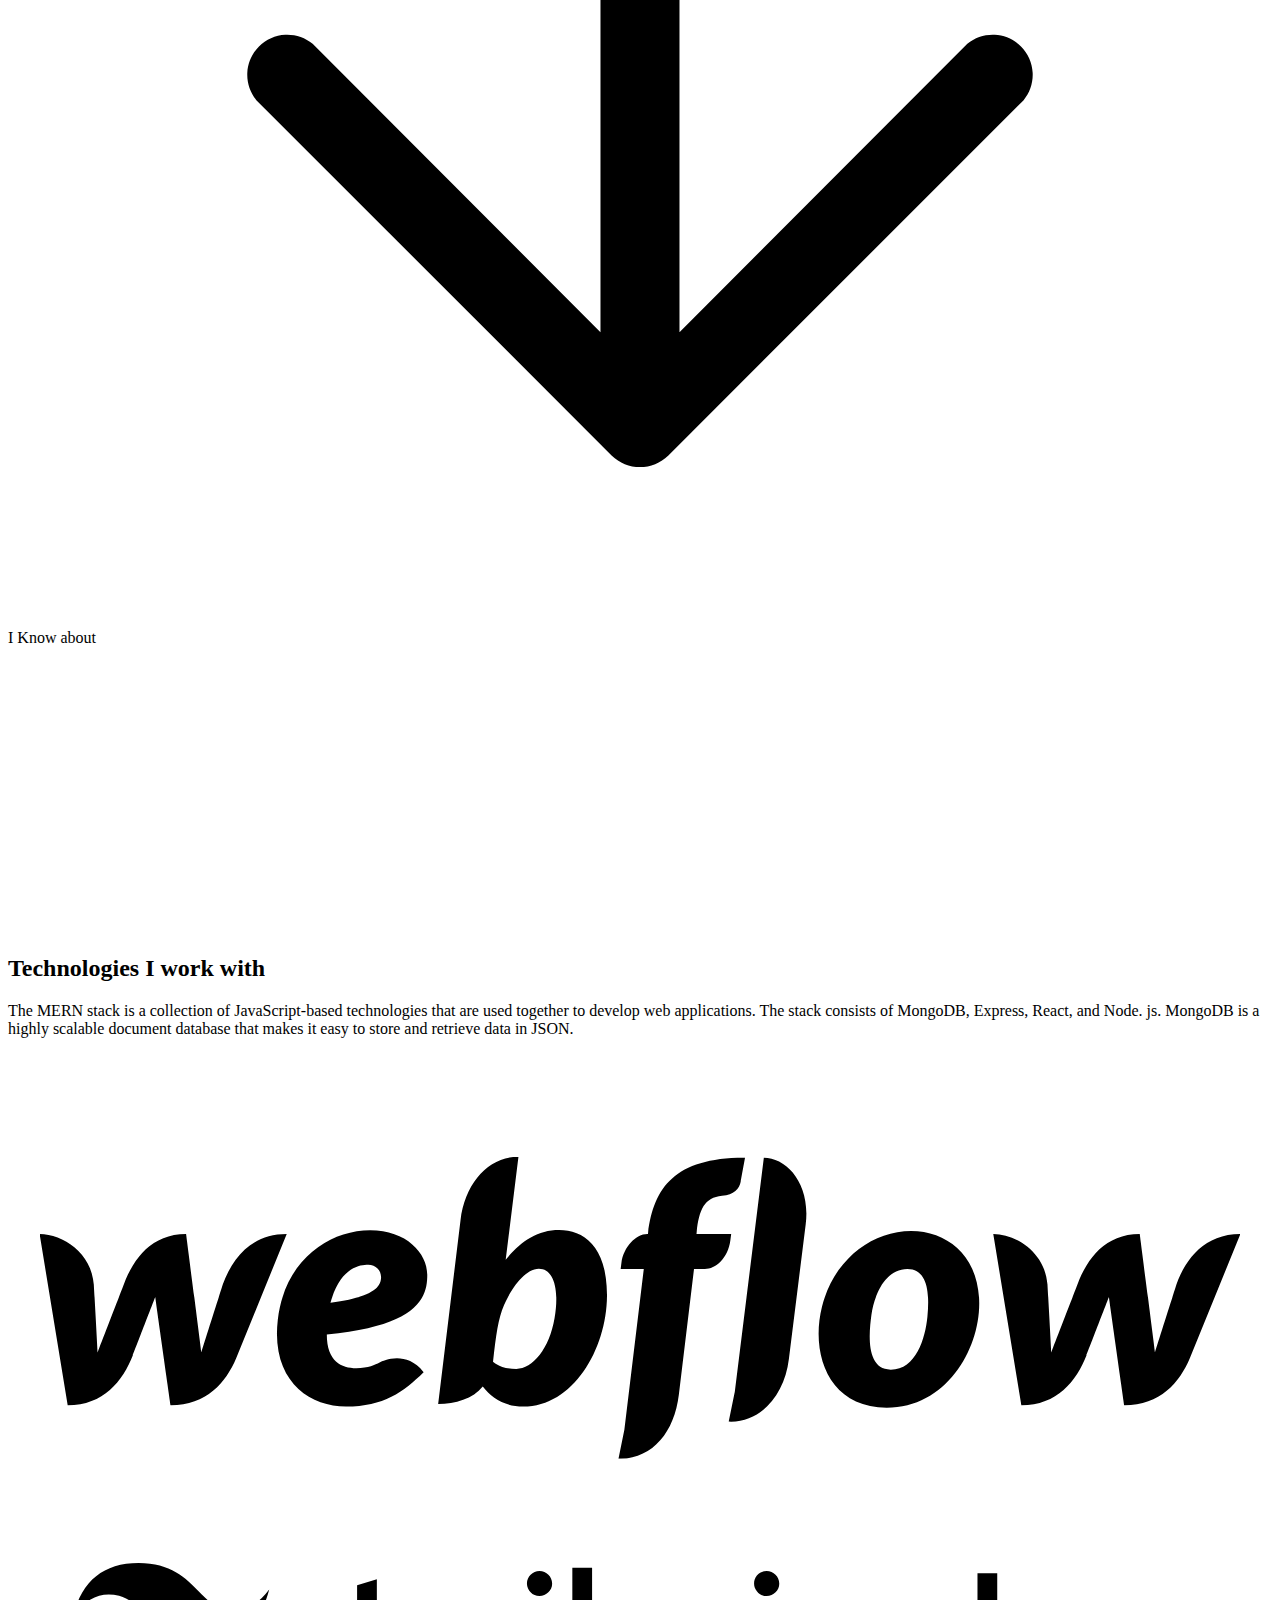
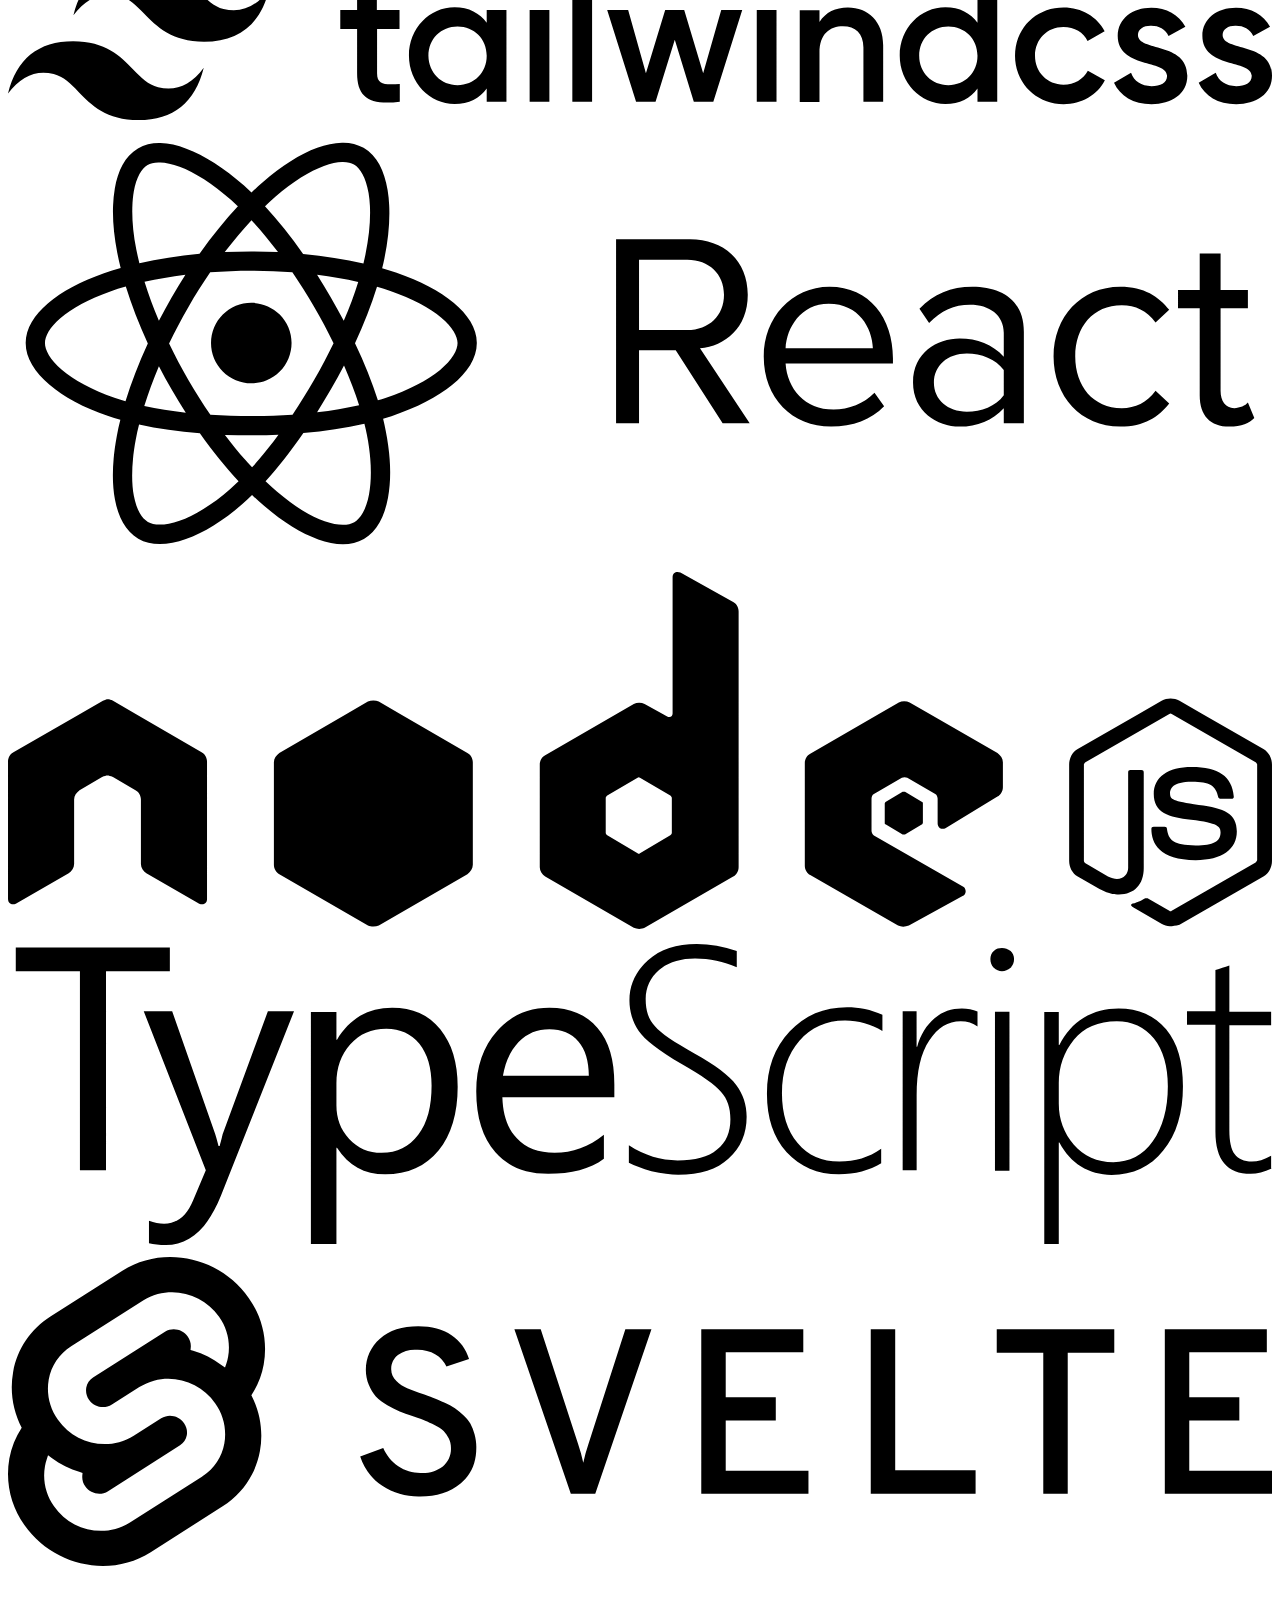
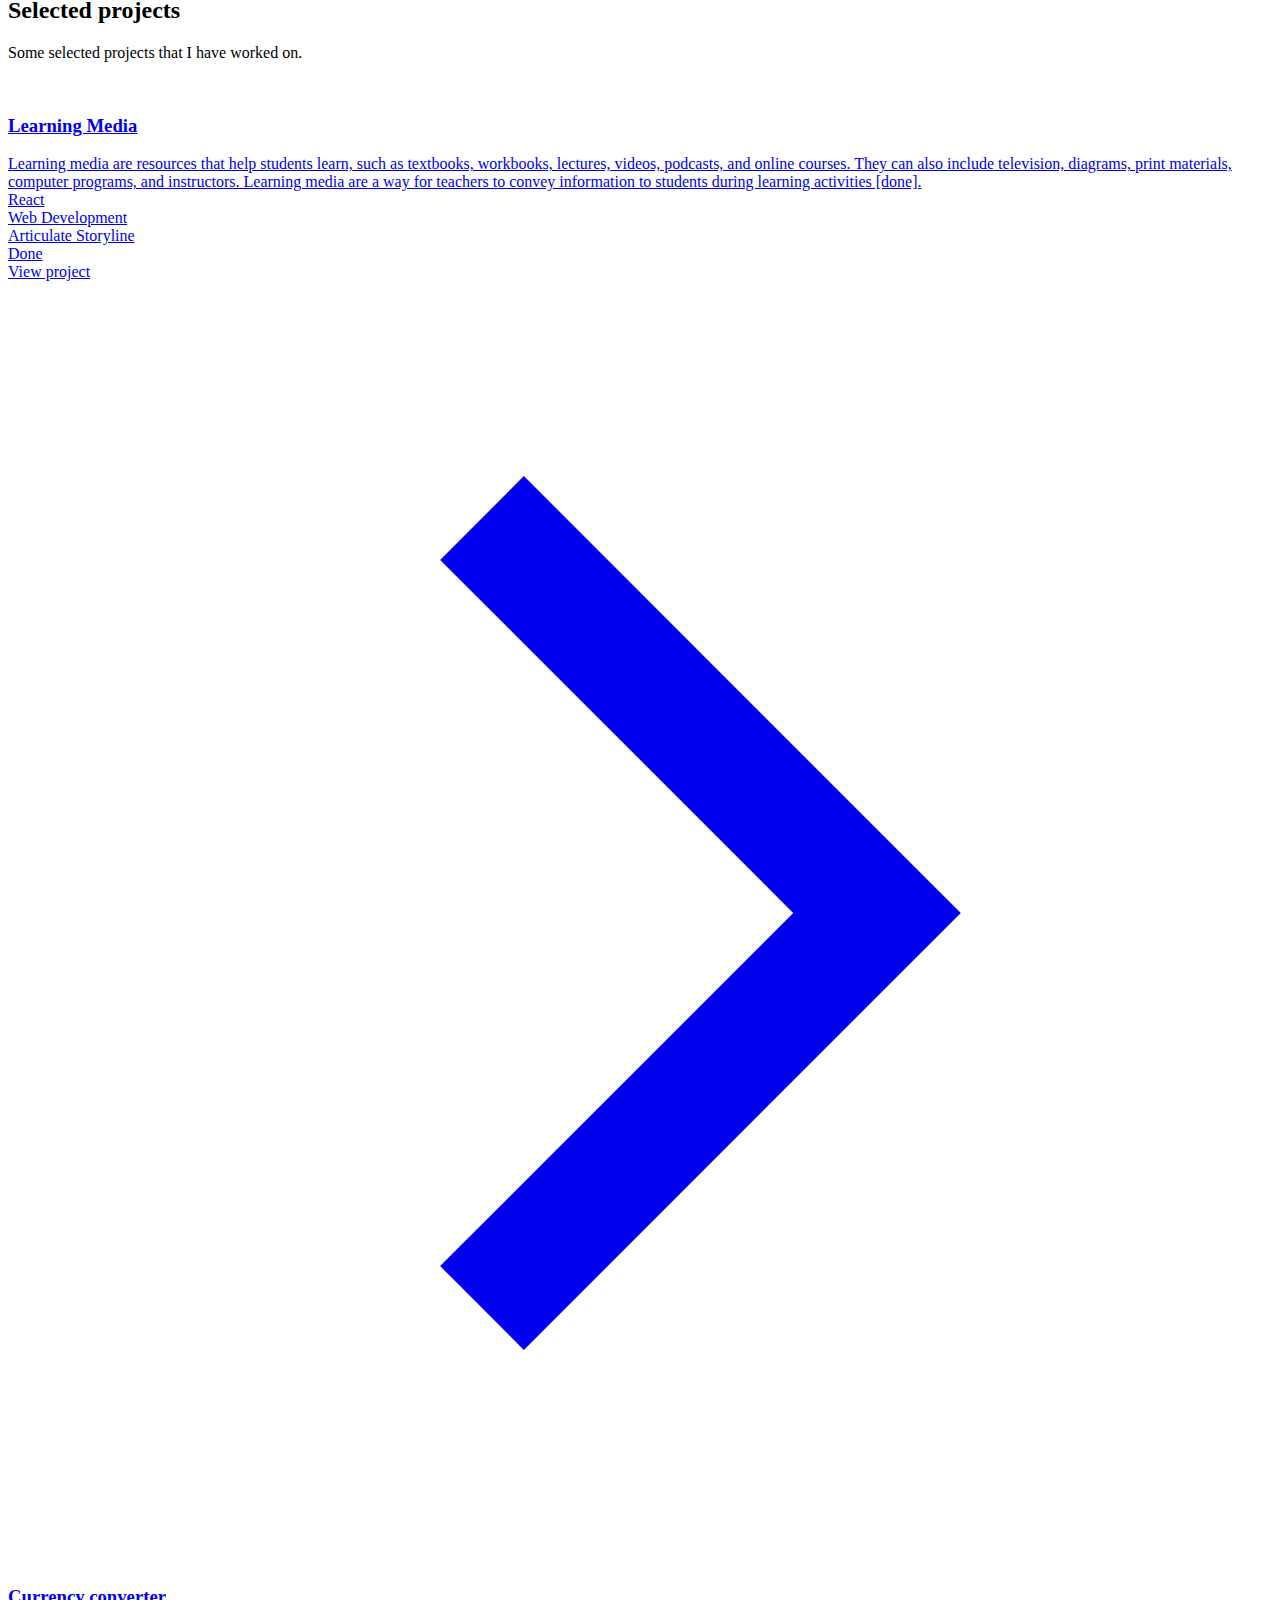
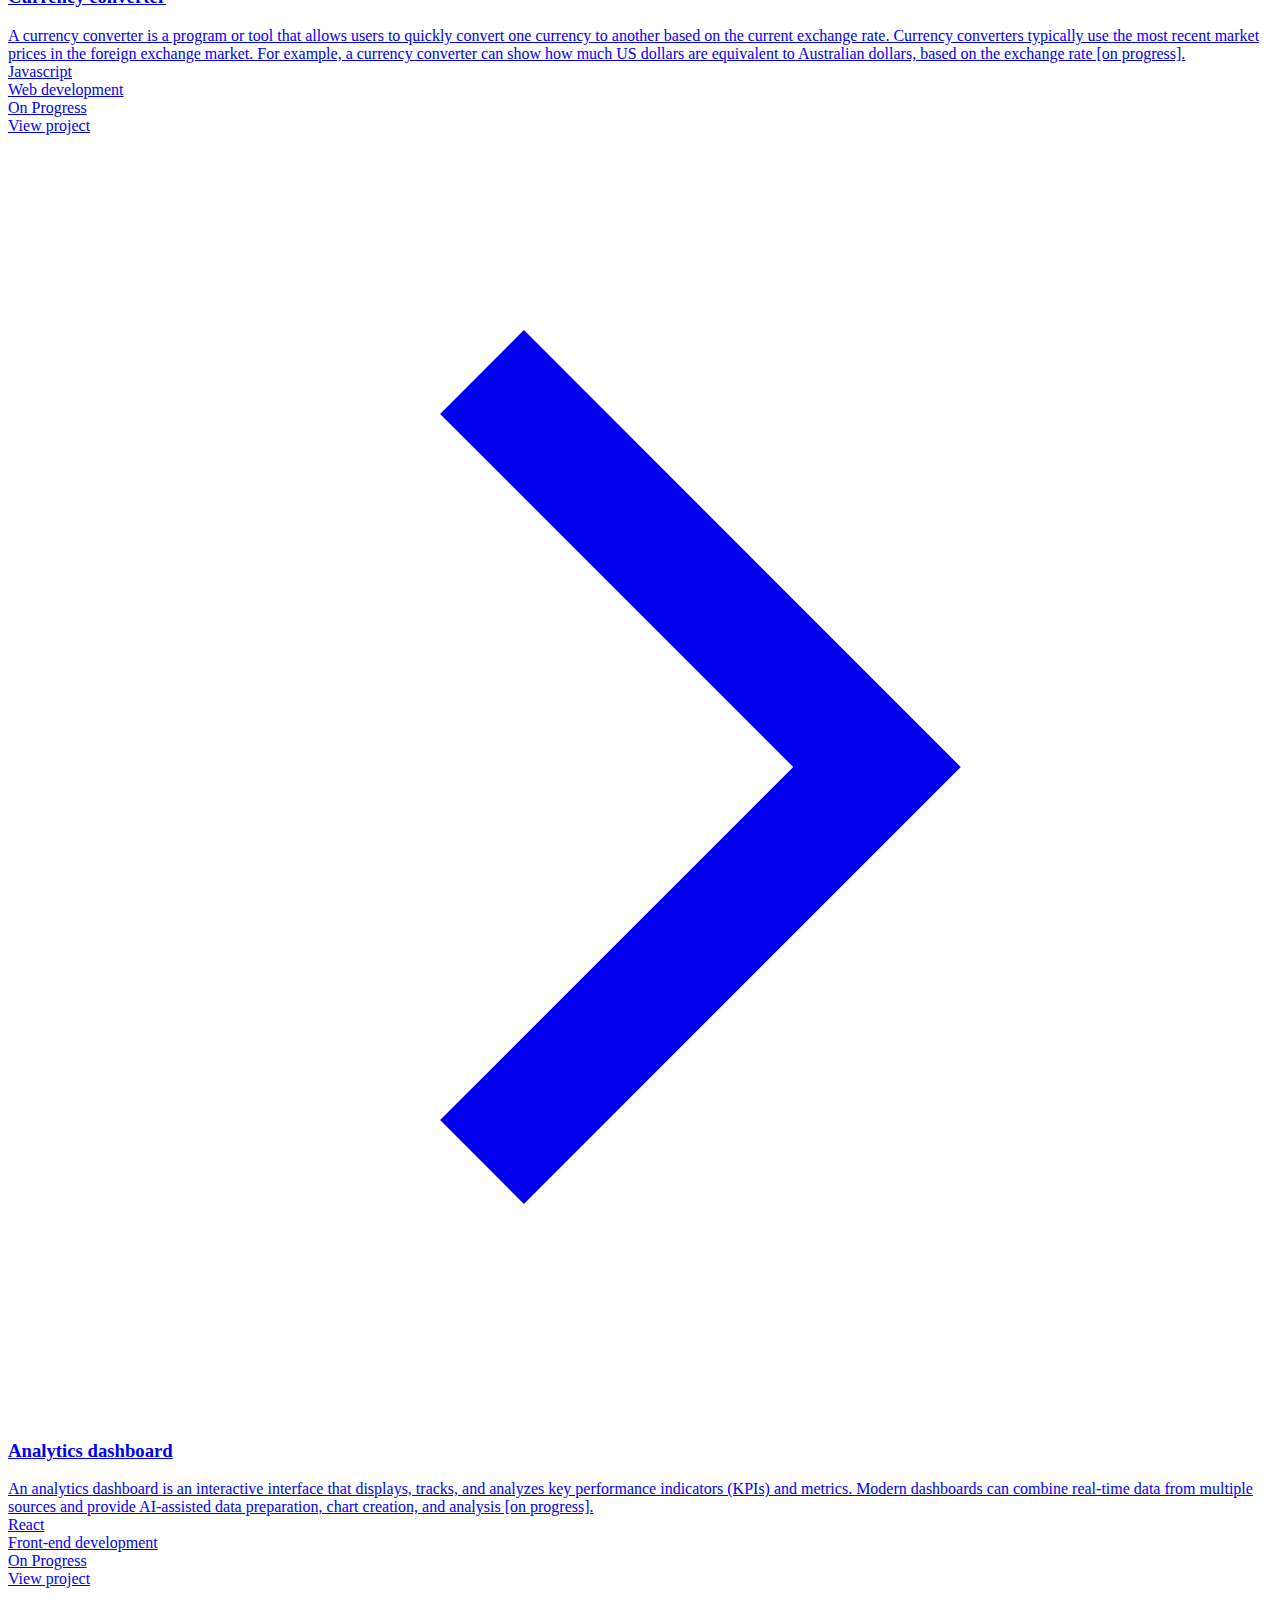
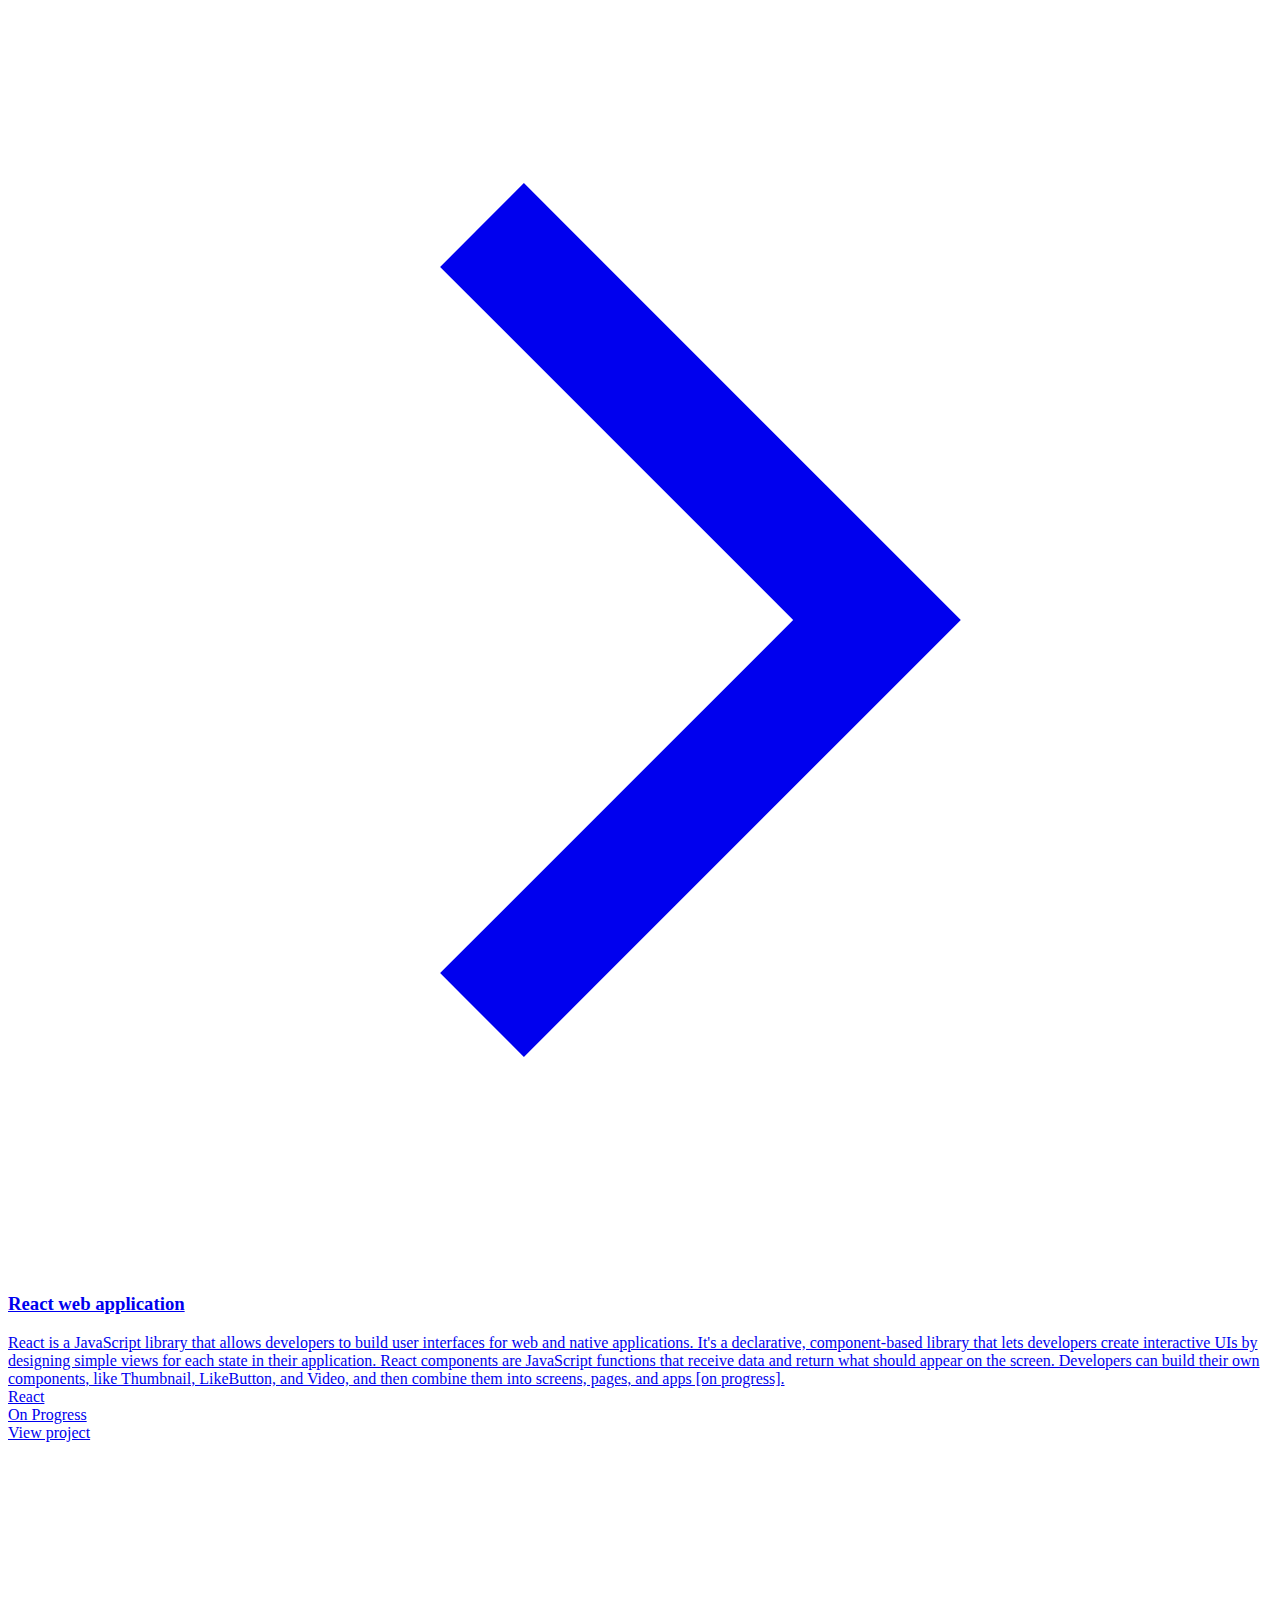
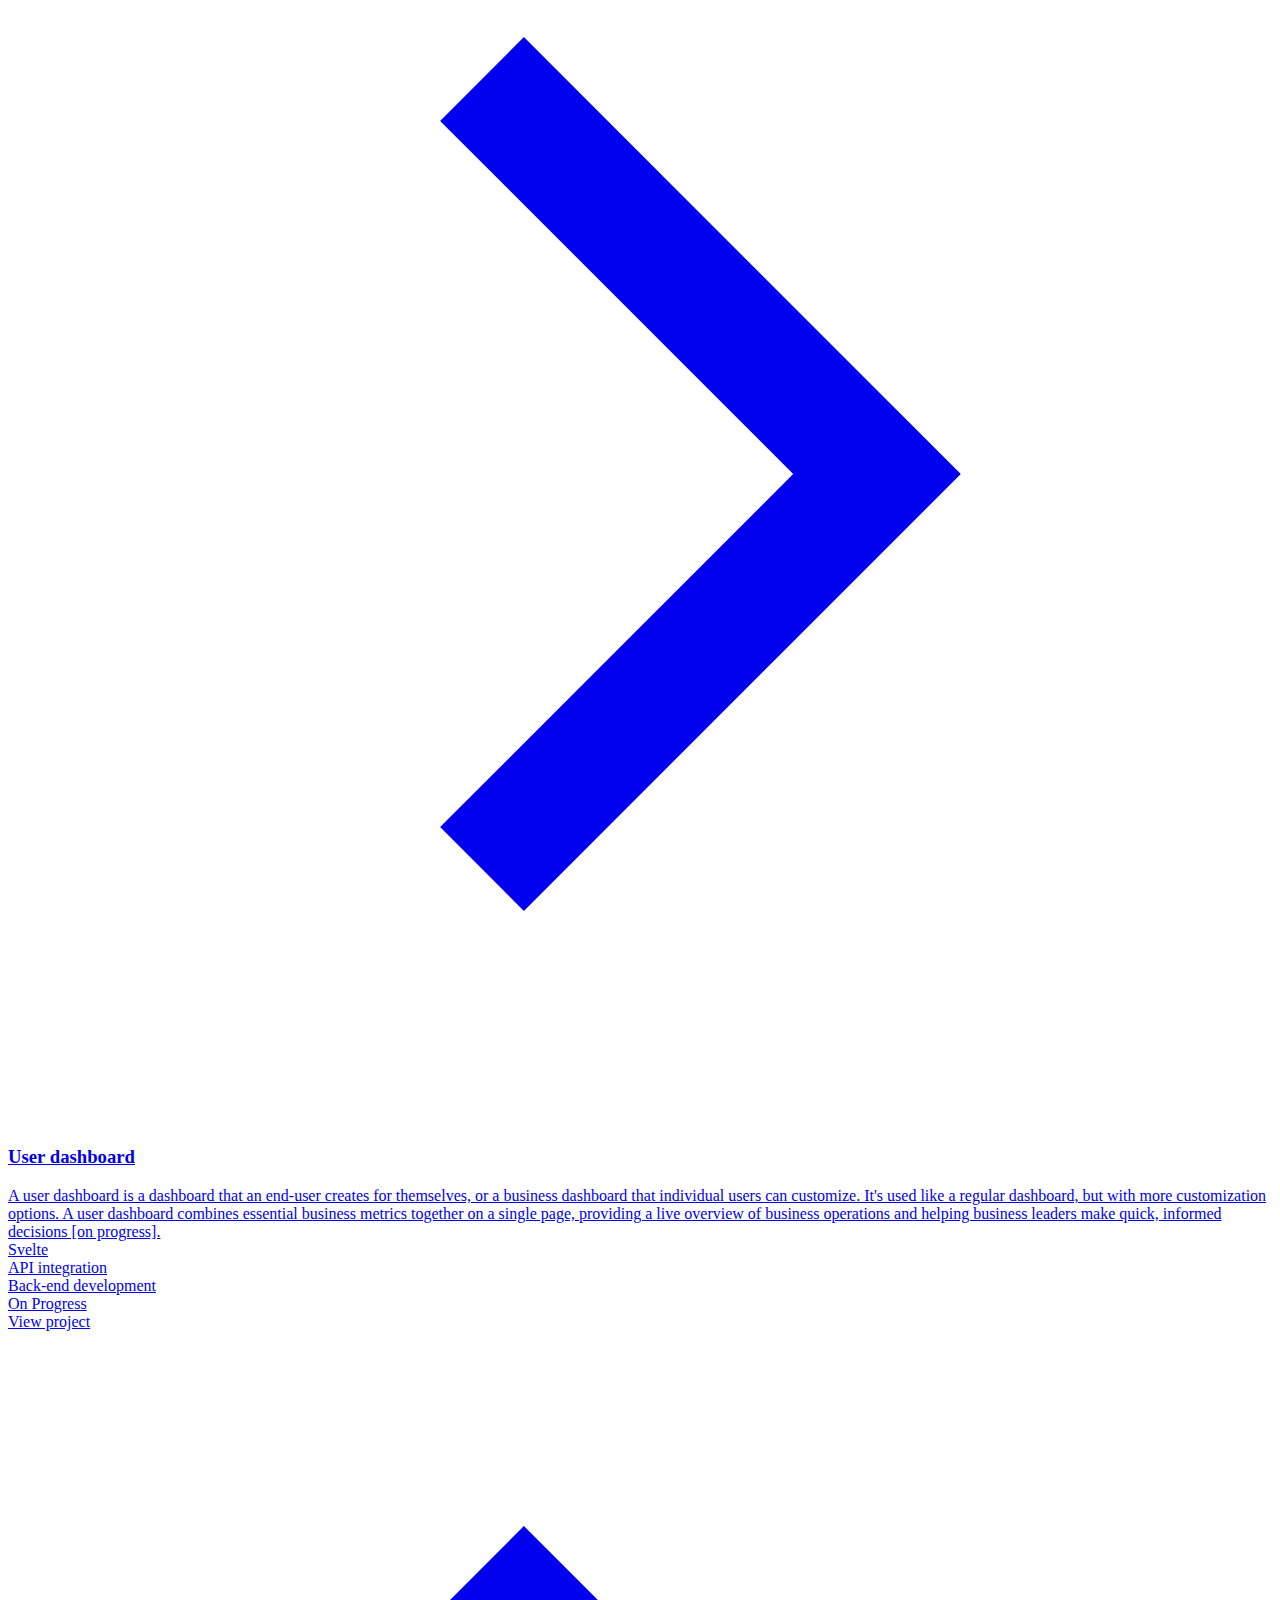
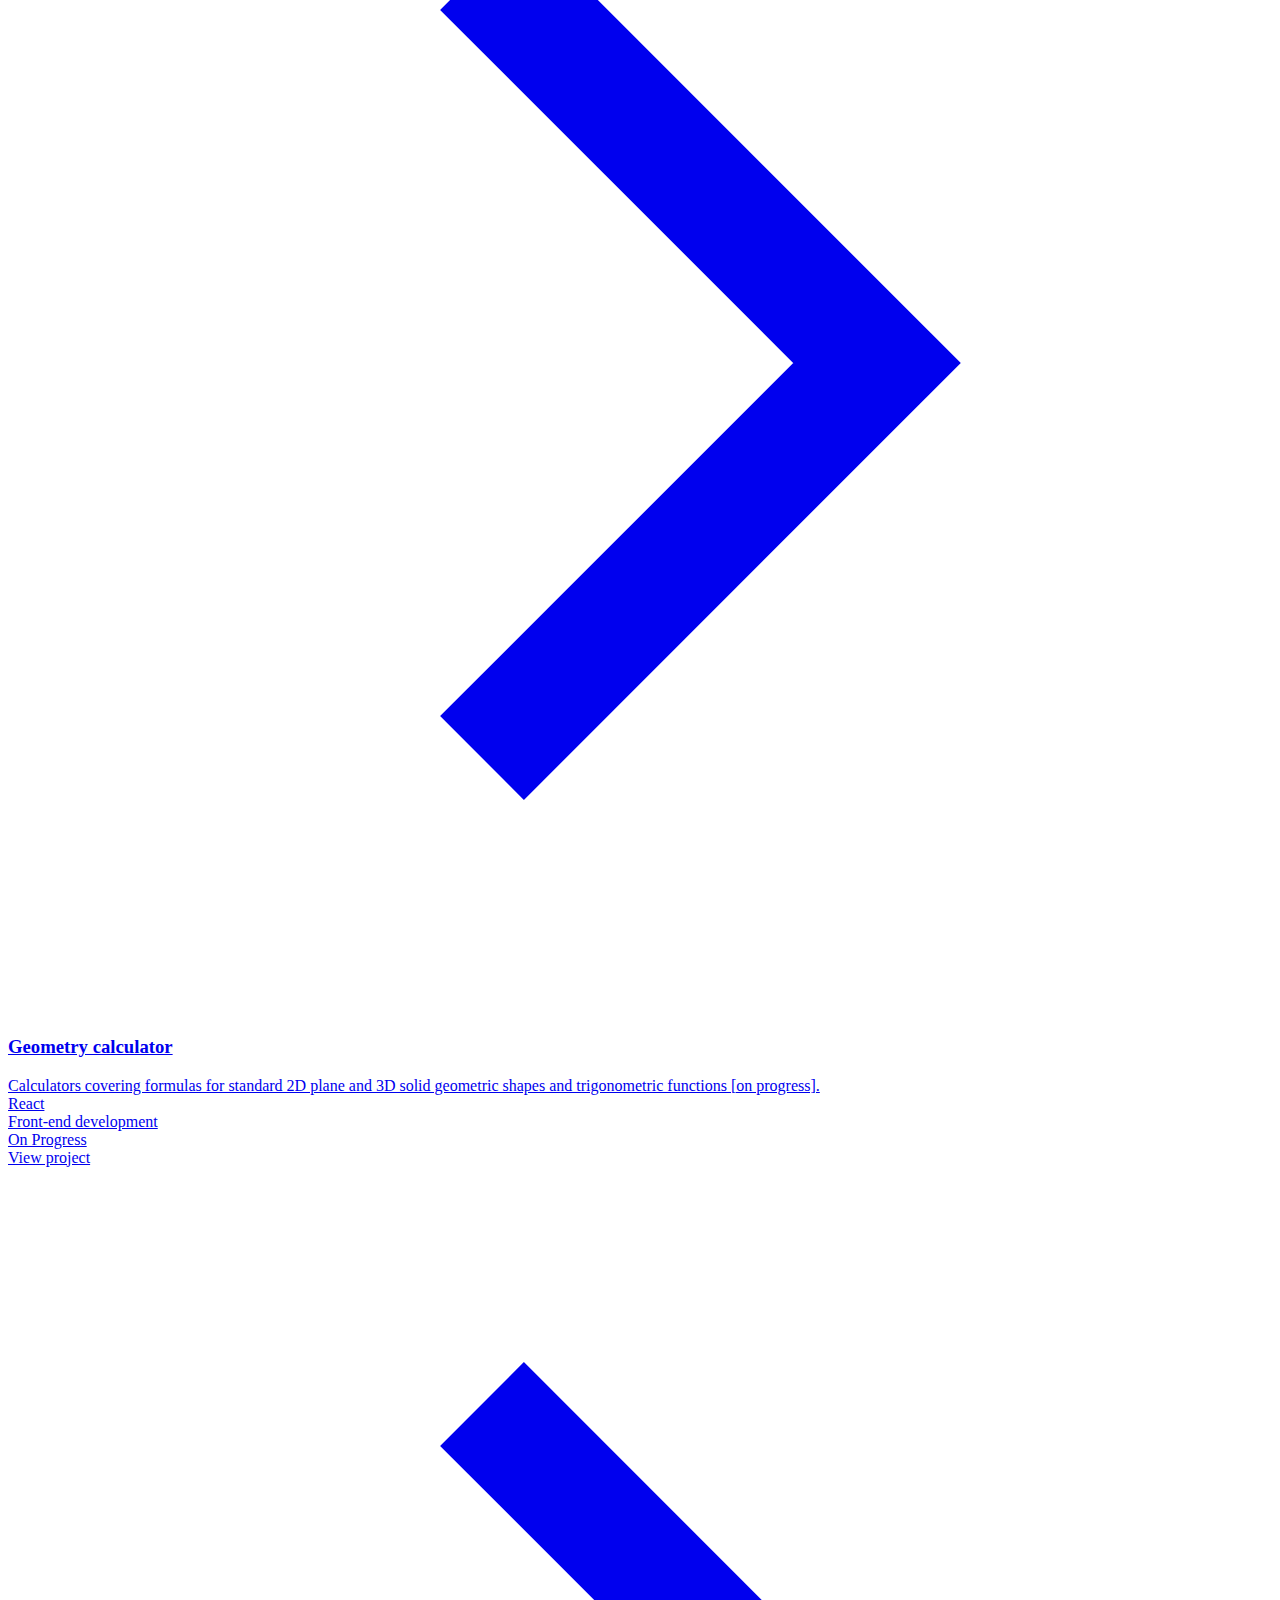
==== commit fbd70e7a: "Update index.html" ====
--- a/index.html
+++ b/index.html
@@ -6,7 +6,7 @@
 >
   <head>
     <meta charset="utf-8" />
-    <title>Hai! - MDEFolio - Web Developer</title>
+    <title>Hai! - MDEFolio - Portfolio</title>
     <meta
       content="DevFolio - Webflow HTML website template"
       property="og:title"
@@ -234,7 +234,7 @@
                     <div class="hero-text-wrapper">
                       <div class="margin-bottom margin-small">
                         <h1>
-                          I&#x27;m a web developer based in Indonesia,
+                          I&#x27;m a software engineer and teacher based in Indonesia,
                           specializing in MERN Stack Technology.
                         </h1>
                       </div>
@@ -299,7 +299,7 @@
                 <div class="margin-bottom margin-large">
                   <div class="text-align-center">
                     <div class="max-width-large align-center">
-                      <div class="text-color-grey">Trusted by</div>
+                      <div class="text-color-grey">I Know about</div>
                     </div>
                   </div>
                 </div>
@@ -682,7 +682,7 @@
                         class="projects-item"
                       >
                         <a
-                          href="http://google.com"
+                          href="http://progst.my.id"
                           target="_blank"
                           class="projects-item-link w-inline-block"
                           ><div class="projects-image-wrapper">
@@ -713,7 +713,7 @@
                                 materials, computer programs, and instructors.
                                 Learning media are a way for teachers to convey
                                 information to students during learning
-                                activities.
+                                activities [done].
                               </div>
                               <div class="projects-tag-list">
                                 <div class="projects-tag-item">
@@ -723,7 +723,10 @@
                                   <div>Web Development</div>
                                 </div>
                                 <div class="projects-tag-item">
-                                  <div>Shopify</div>
+                                  <div>Articulate Storyline</div>
+                                </div>
+                                <div class="projects-tag-item">
+                                  <div>Done</div>
                                 </div>
                               </div>
                               <div class="projects-button-wrapper">
@@ -808,7 +811,7 @@
                                 recent market prices in the foreign exchange
                                 market. For example, a currency converter can
                                 show how much US dollars are equivalent to
-                                Australian dollars, based on the exchange rate.
+                                Australian dollars, based on the exchange rate [on progress].
                               </div>
                               <div class="projects-tag-list">
                                 <div class="projects-tag-item">
@@ -816,6 +819,9 @@
                                 </div>
                                 <div class="projects-tag-item">
                                   <div>Web development</div>
+                                </div>
+                                <div class="projects-tag-item">
+                                  <div>On Progress</div>
                                 </div>
                                 <div
                                   class="projects-tag-item w-condition-invisible"
@@ -874,7 +880,7 @@
                         class="projects-item"
                       >
                         <a
-                          href="http://webflow.com"
+                          href="http://google.com"
                           target="_blank"
                           class="projects-item-link w-inline-block"
                           ><div class="projects-image-wrapper">
@@ -903,7 +909,7 @@
                                 key performance indicators (KPIs) and metrics.
                                 Modern dashboards can combine real-time data
                                 from multiple sources and provide AI-assisted
-                                data preparation, chart creation, and analysis.
+                                data preparation, chart creation, and analysis [on progress].
                               </div>
                               <div class="projects-tag-list">
                                 <div class="projects-tag-item">
@@ -911,6 +917,9 @@
                                 </div>
                                 <div class="projects-tag-item">
                                   <div>Front-end development</div>
+                                </div>
+                                <div class="projects-tag-item">
+                                  <div>On Progress</div>
                                 </div>
                                 <div
                                   class="projects-tag-item w-condition-invisible"
@@ -969,7 +978,7 @@
                         class="projects-item"
                       >
                         <a
-                          href="http://webflow.com"
+                          href="http://google.com"
                           target="_blank"
                           class="projects-item-link w-inline-block"
                           ><div class="projects-image-wrapper">
@@ -1004,11 +1013,14 @@
                                 screen. Developers can build their own
                                 components, like Thumbnail, LikeButton, and
                                 Video, and then combine them into screens,
-                                pages, and apps.
+                                pages, and apps [on progress].
                               </div>
                               <div class="projects-tag-list">
                                 <div class="projects-tag-item">
                                   <div>React</div>
+                                </div>
+                                <div class="projects-tag-item">
+                                  <div>On Progress</div>
                                 </div>
                                 <div
                                   class="projects-tag-item w-condition-invisible"
@@ -1072,7 +1084,7 @@
                         class="projects-item"
                       >
                         <a
-                          href="http://webflow.com"
+                          href="http://google.com"
                           target="_blank"
                           class="projects-item-link w-inline-block"
                           ><div class="projects-image-wrapper">
@@ -1104,7 +1116,7 @@
                                 essential business metrics together on a single
                                 page, providing a live overview of business
                                 operations and helping business leaders make
-                                quick, informed decisions.
+                                quick, informed decisions [on progress].
                               </div>
                               <div class="projects-tag-list">
                                 <div class="projects-tag-item">
@@ -1115,6 +1127,9 @@
                                 </div>
                                 <div class="projects-tag-item">
                                   <div>Back-end development</div>
+                                </div>
+                                <div class="projects-tag-item">
+                                  <div>On Progress</div>
                                 </div>
                               </div>
                               <div class="projects-button-wrapper">
@@ -1168,7 +1183,7 @@
                         class="projects-item"
                       >
                         <a
-                          href="http://webflow.com"
+                          href="http://google.com"
                           target="_blank"
                           class="projects-item-link w-inline-block"
                           ><div class="projects-image-wrapper">
@@ -1194,7 +1209,7 @@
                               <div class="text-color-grey">
                                 Calculators covering formulas for standard 2D
                                 plane and 3D solid geometric shapes and
-                                trigonometric functions.
+                                trigonometric functions [on progress].
                               </div>
                               <div class="projects-tag-list">
                                 <div class="projects-tag-item">
@@ -1202,6 +1217,9 @@
                                 </div>
                                 <div class="projects-tag-item">
                                   <div>Front-end development</div>
+                                </div>
+                                <div class="projects-tag-item">
+                                  <div>On Progress</div>
                                 </div>
                                 <div
                                   class="projects-tag-item w-condition-invisible"
@@ -1270,7 +1288,7 @@
                     <h2>Customer testimonials</h2>
                   </div>
                   <p class="text-size-medium text-color-grey">
-                    Some opinions from customers.
+                    Some opinions from customers [Parody].
                   </p>
                 </div>
                 <div class="testimonials-component">
@@ -1377,8 +1395,7 @@
                           for my website project. They were incredibly
                           professional, efficient, and skilled at what they do.
                           The website they created for me is perfect—exactly
-                          what I wanted. I highly recommend [Nama Web Developer]
-                          to anyone seeking top-notch web development
+                          what I wanted. I highly recommend Danil to anyone seeking top-notch web development
                           services.&quot;
                         </div>
                       </div>
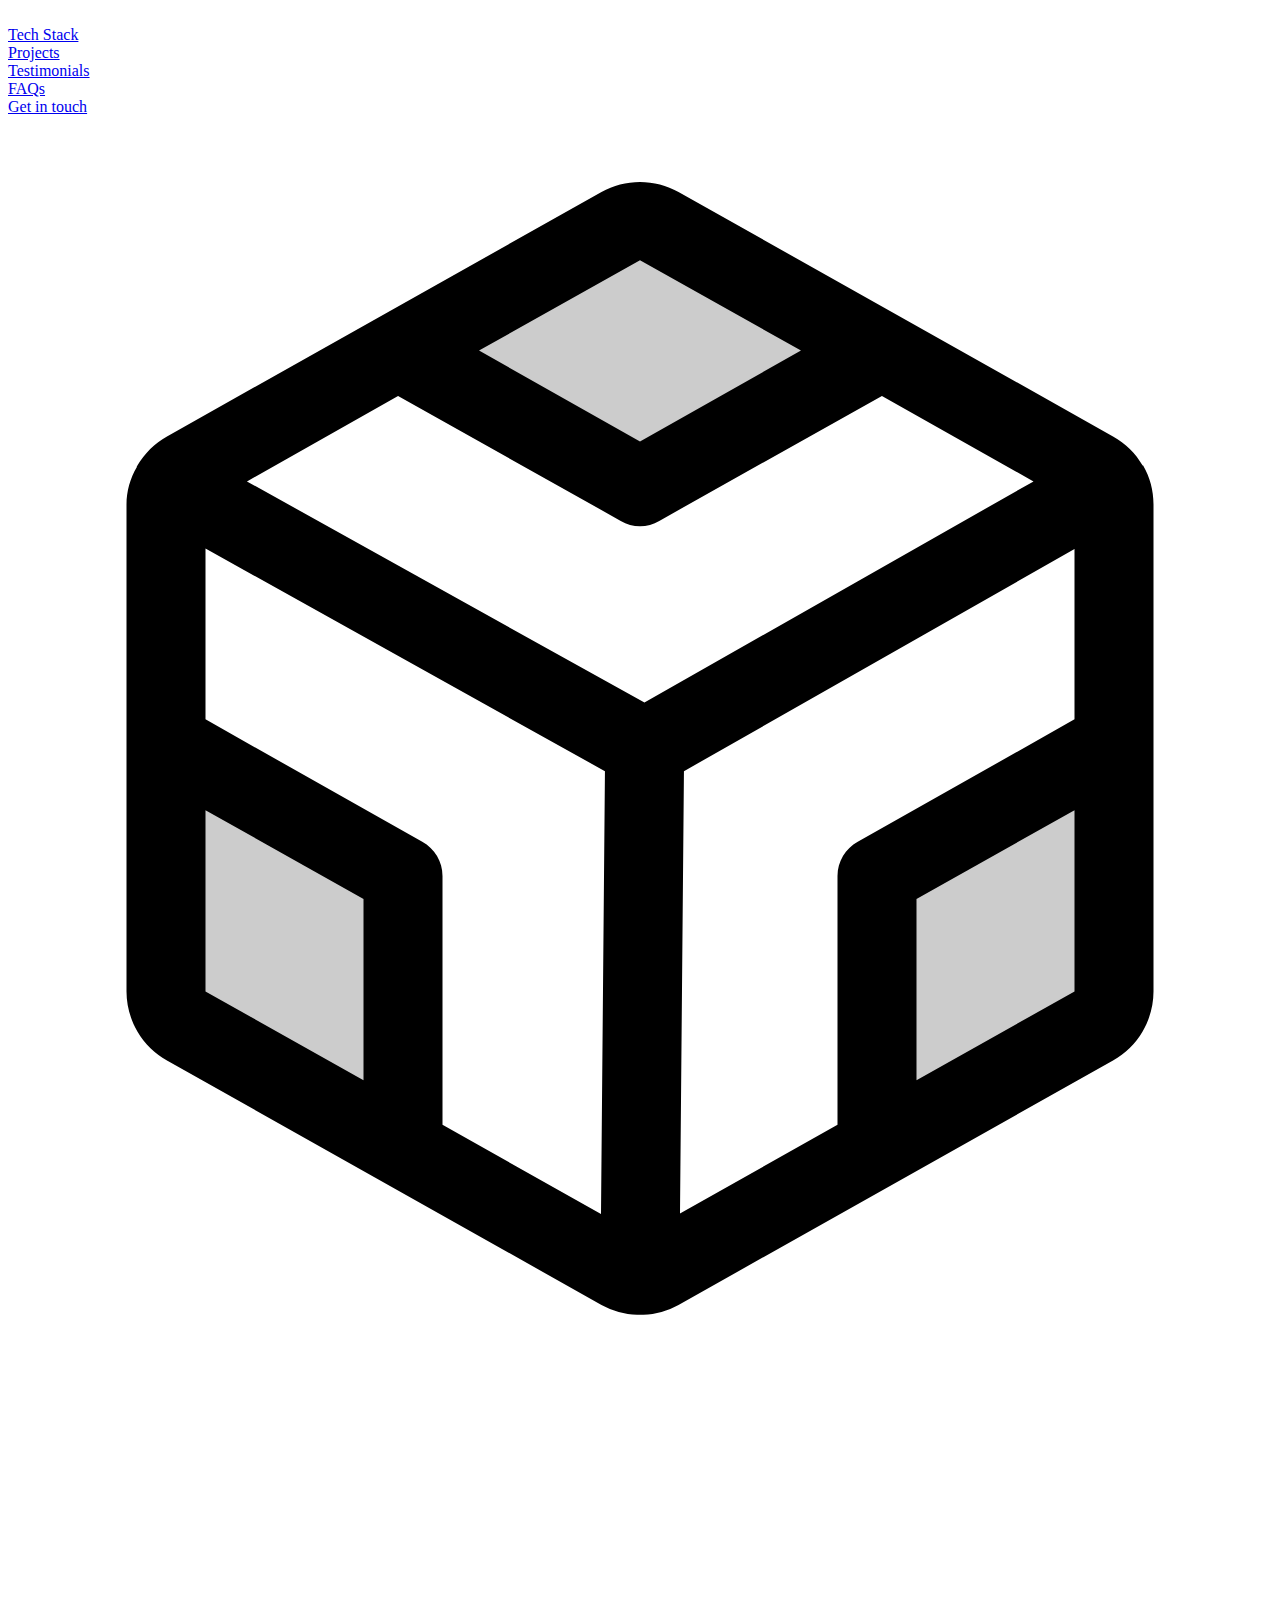
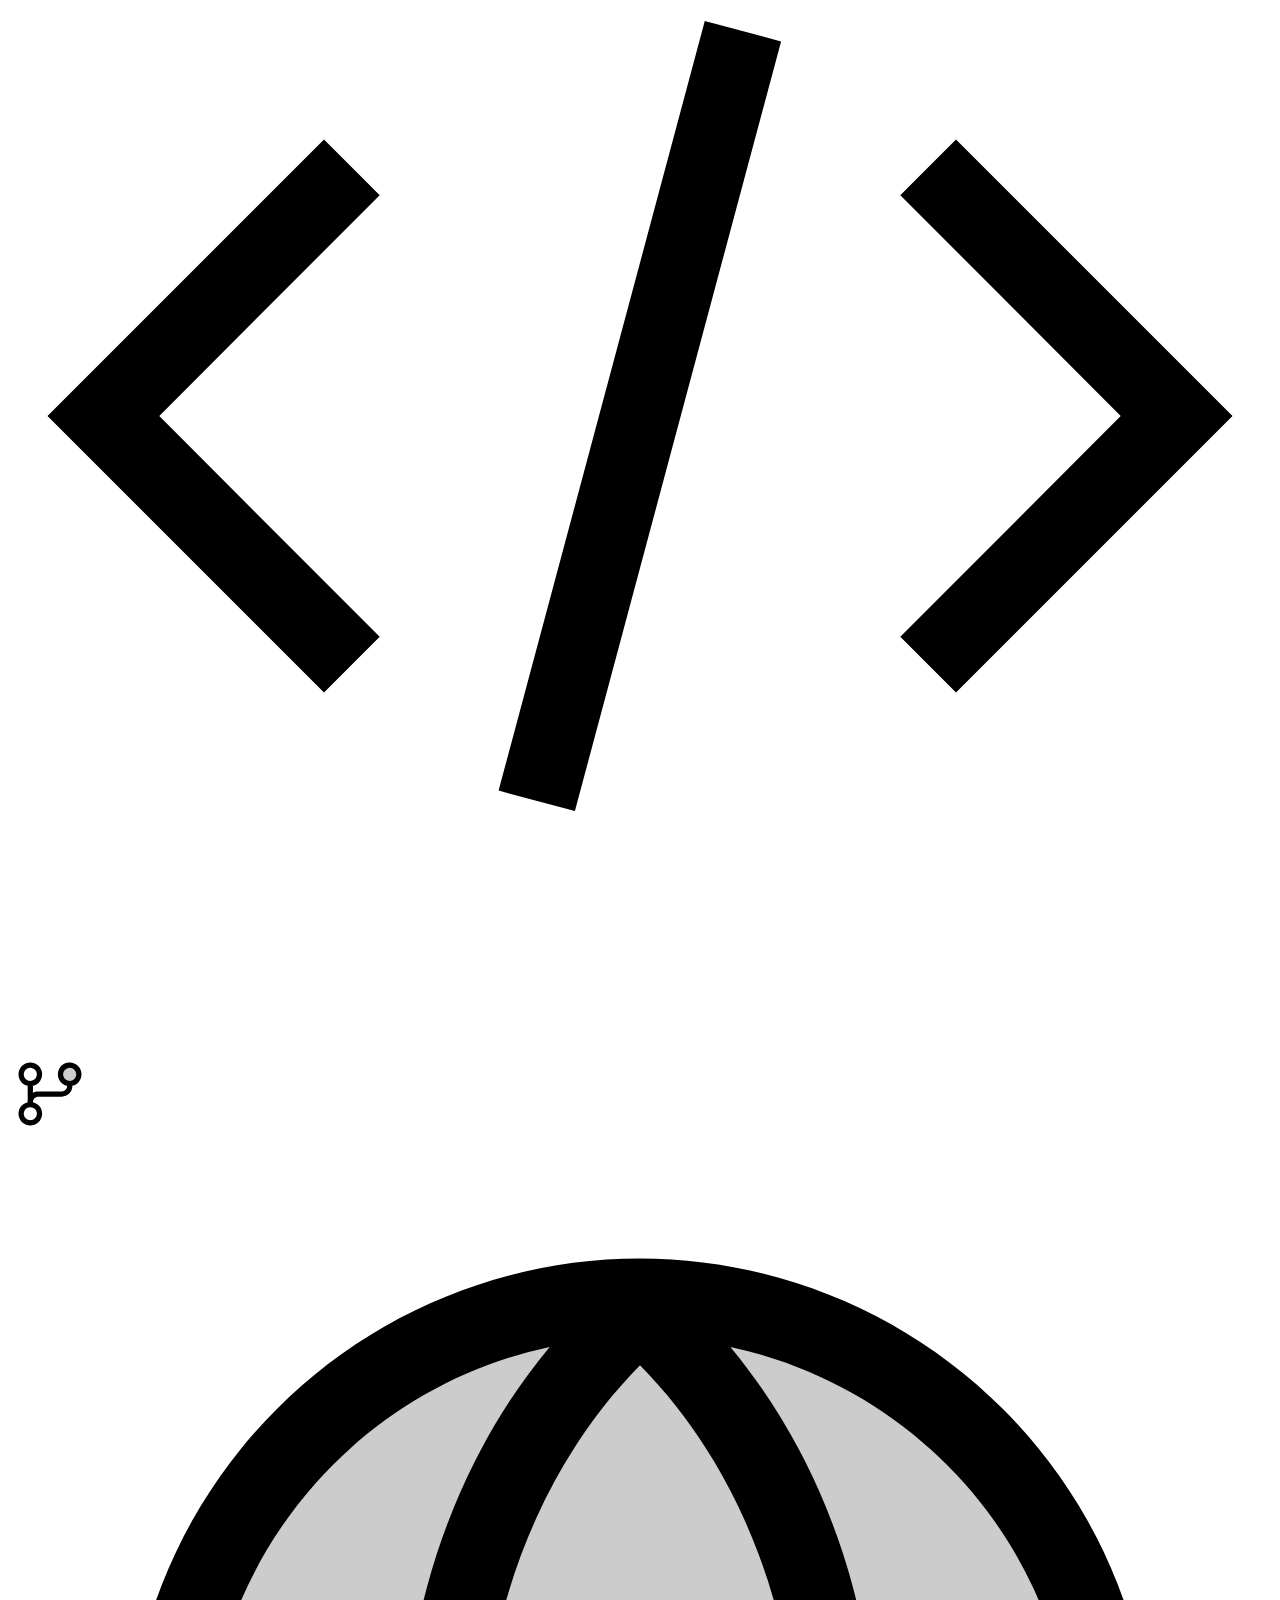
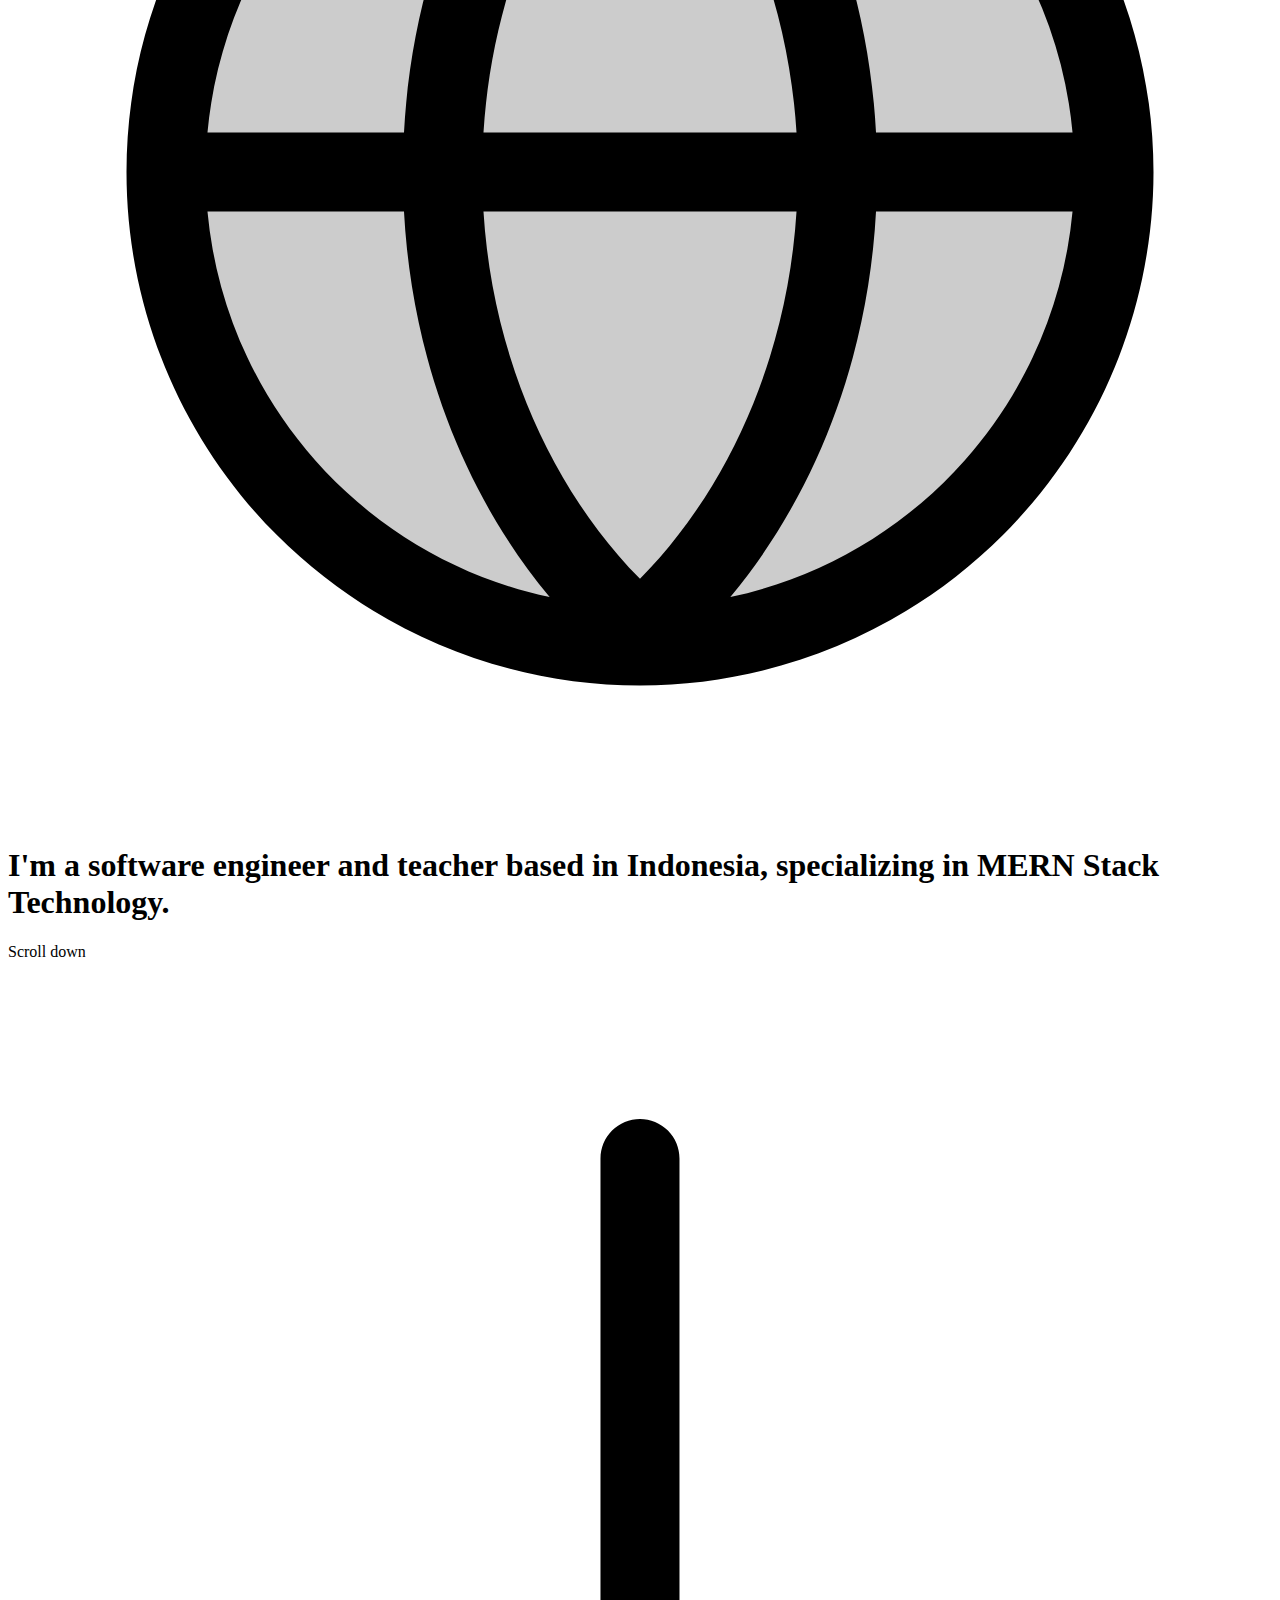
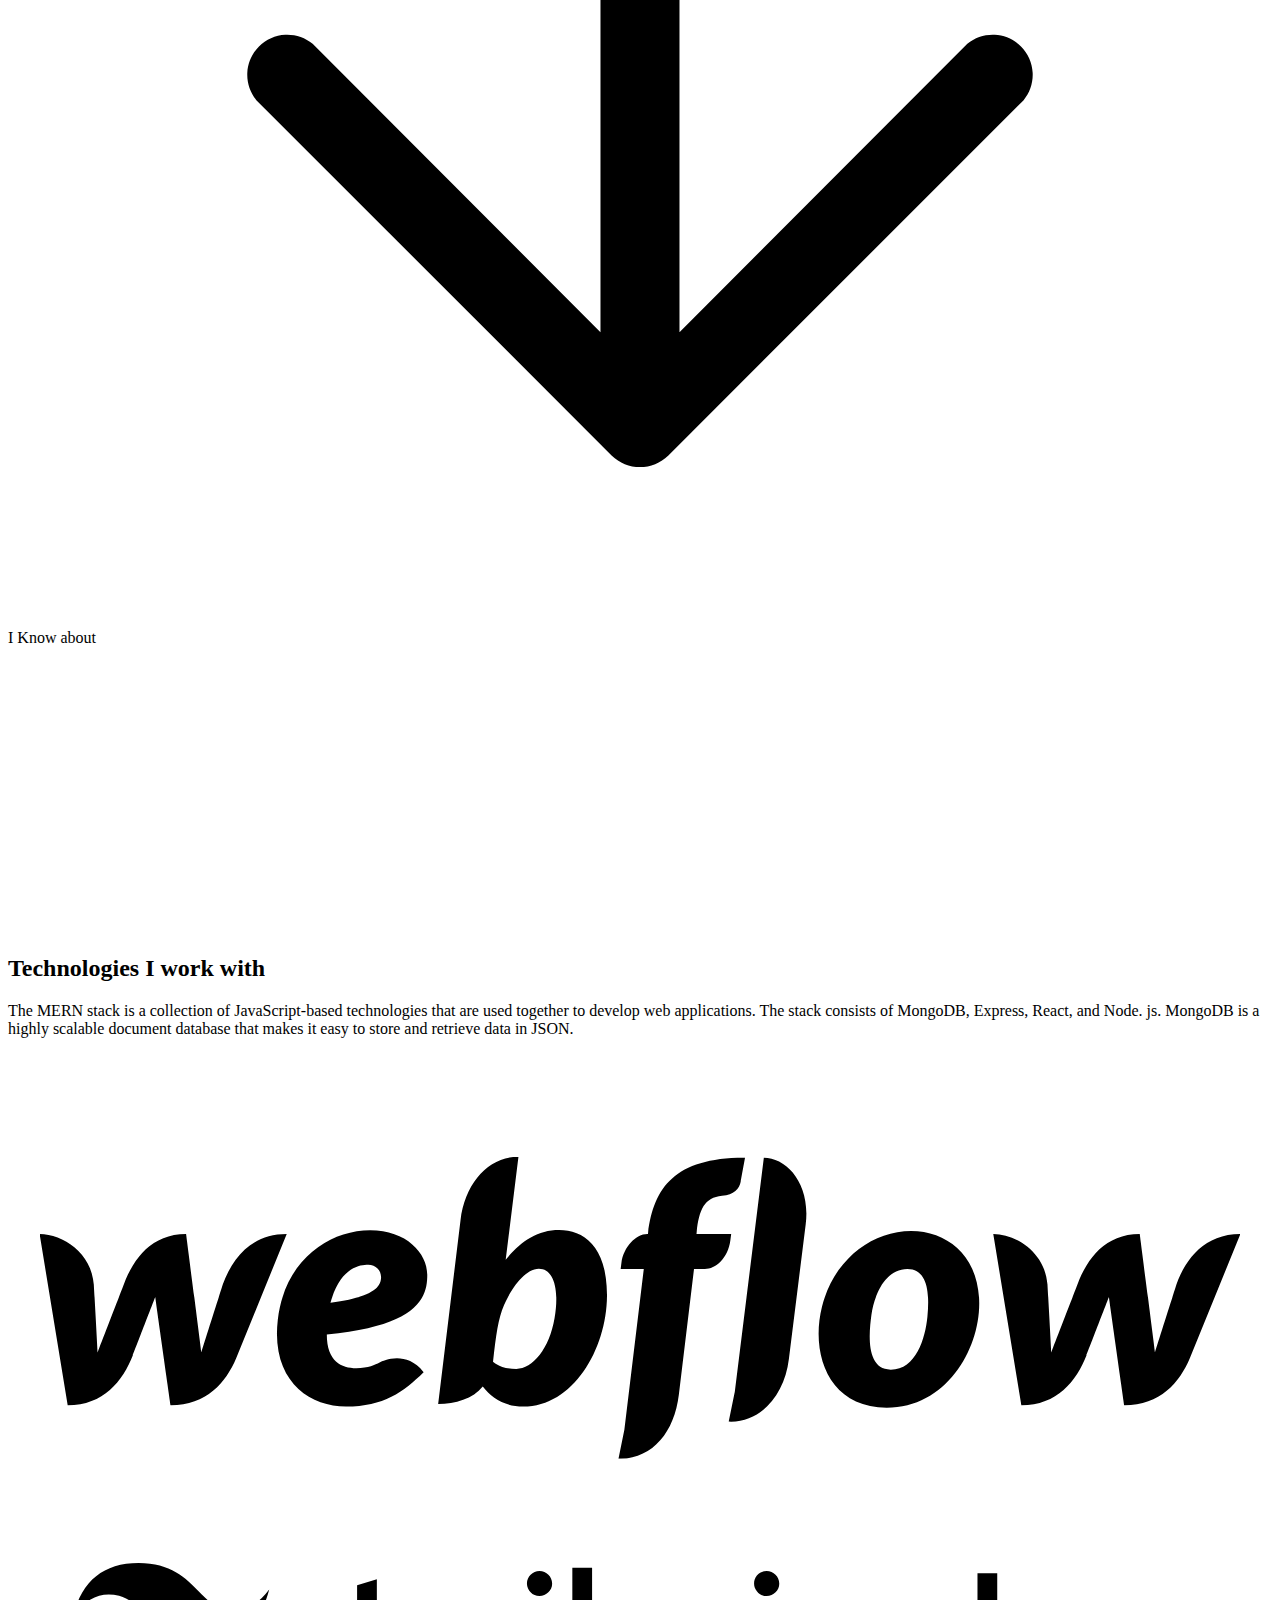
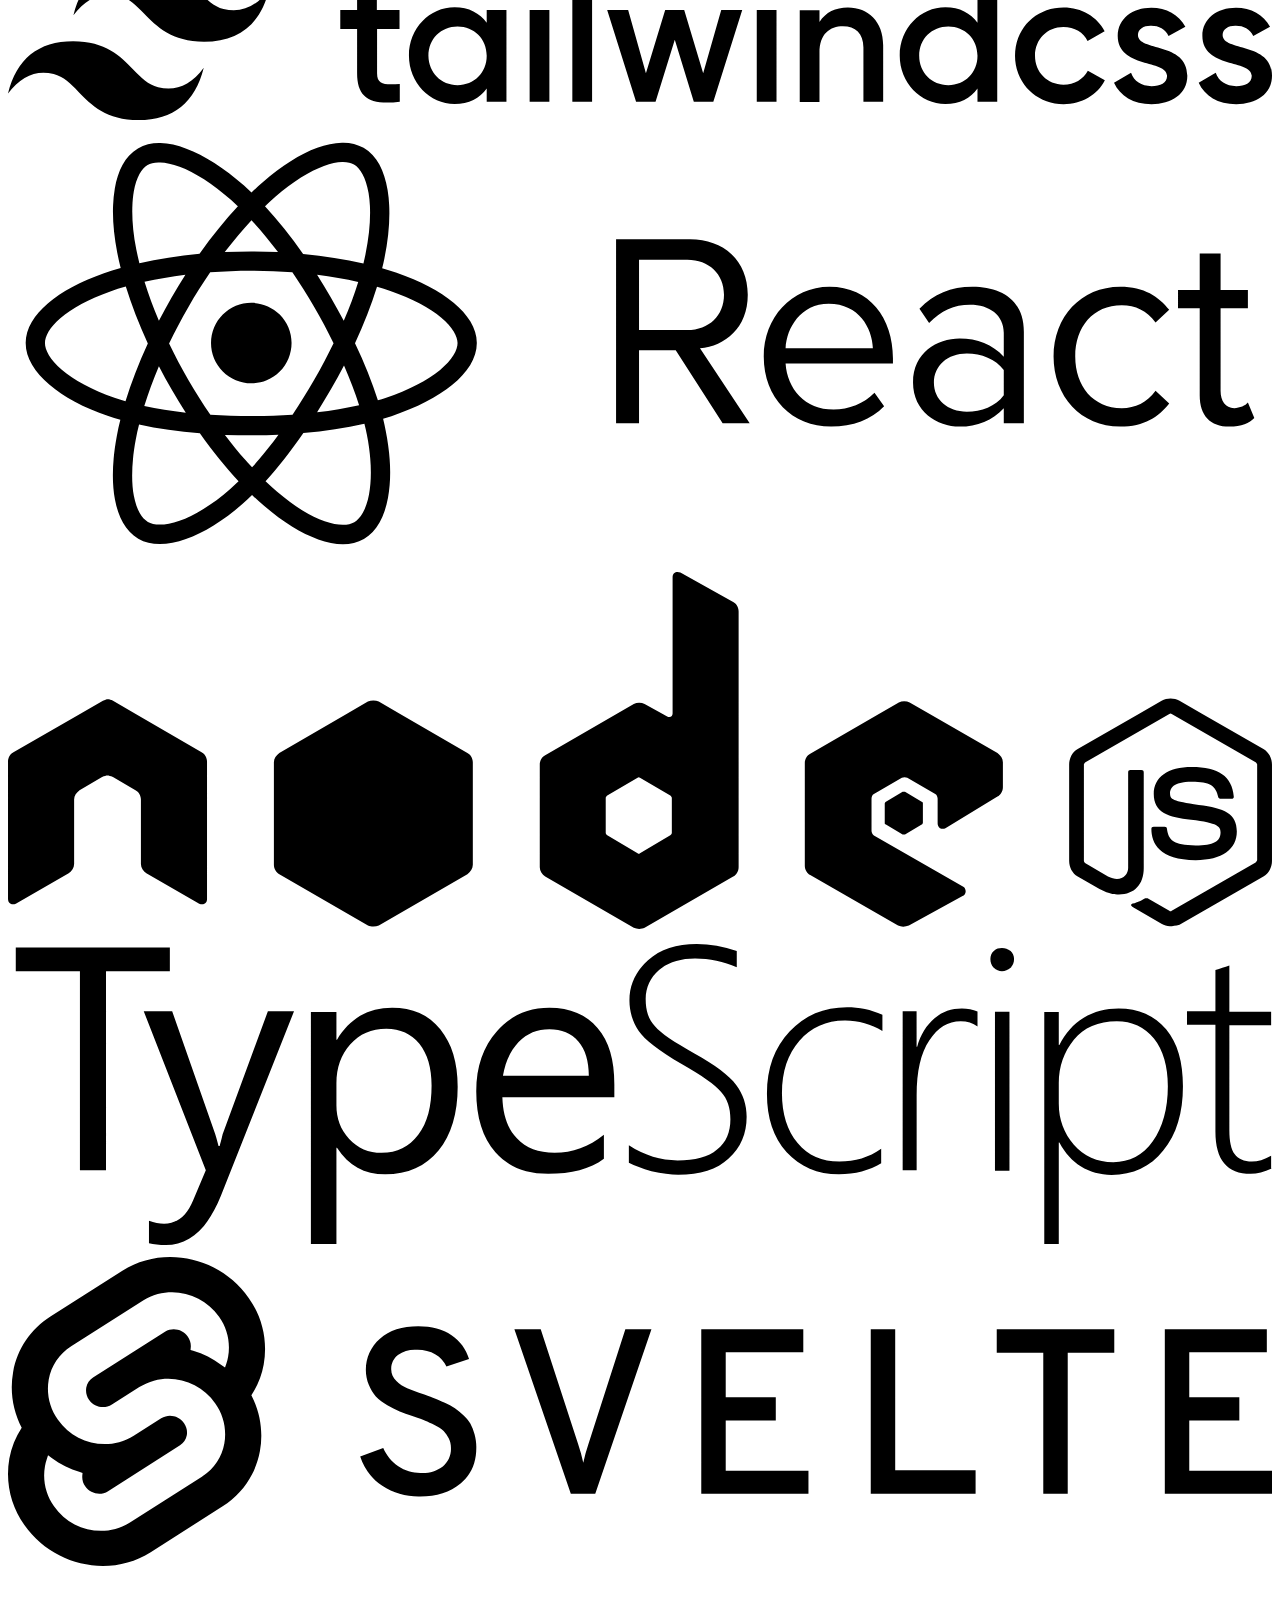
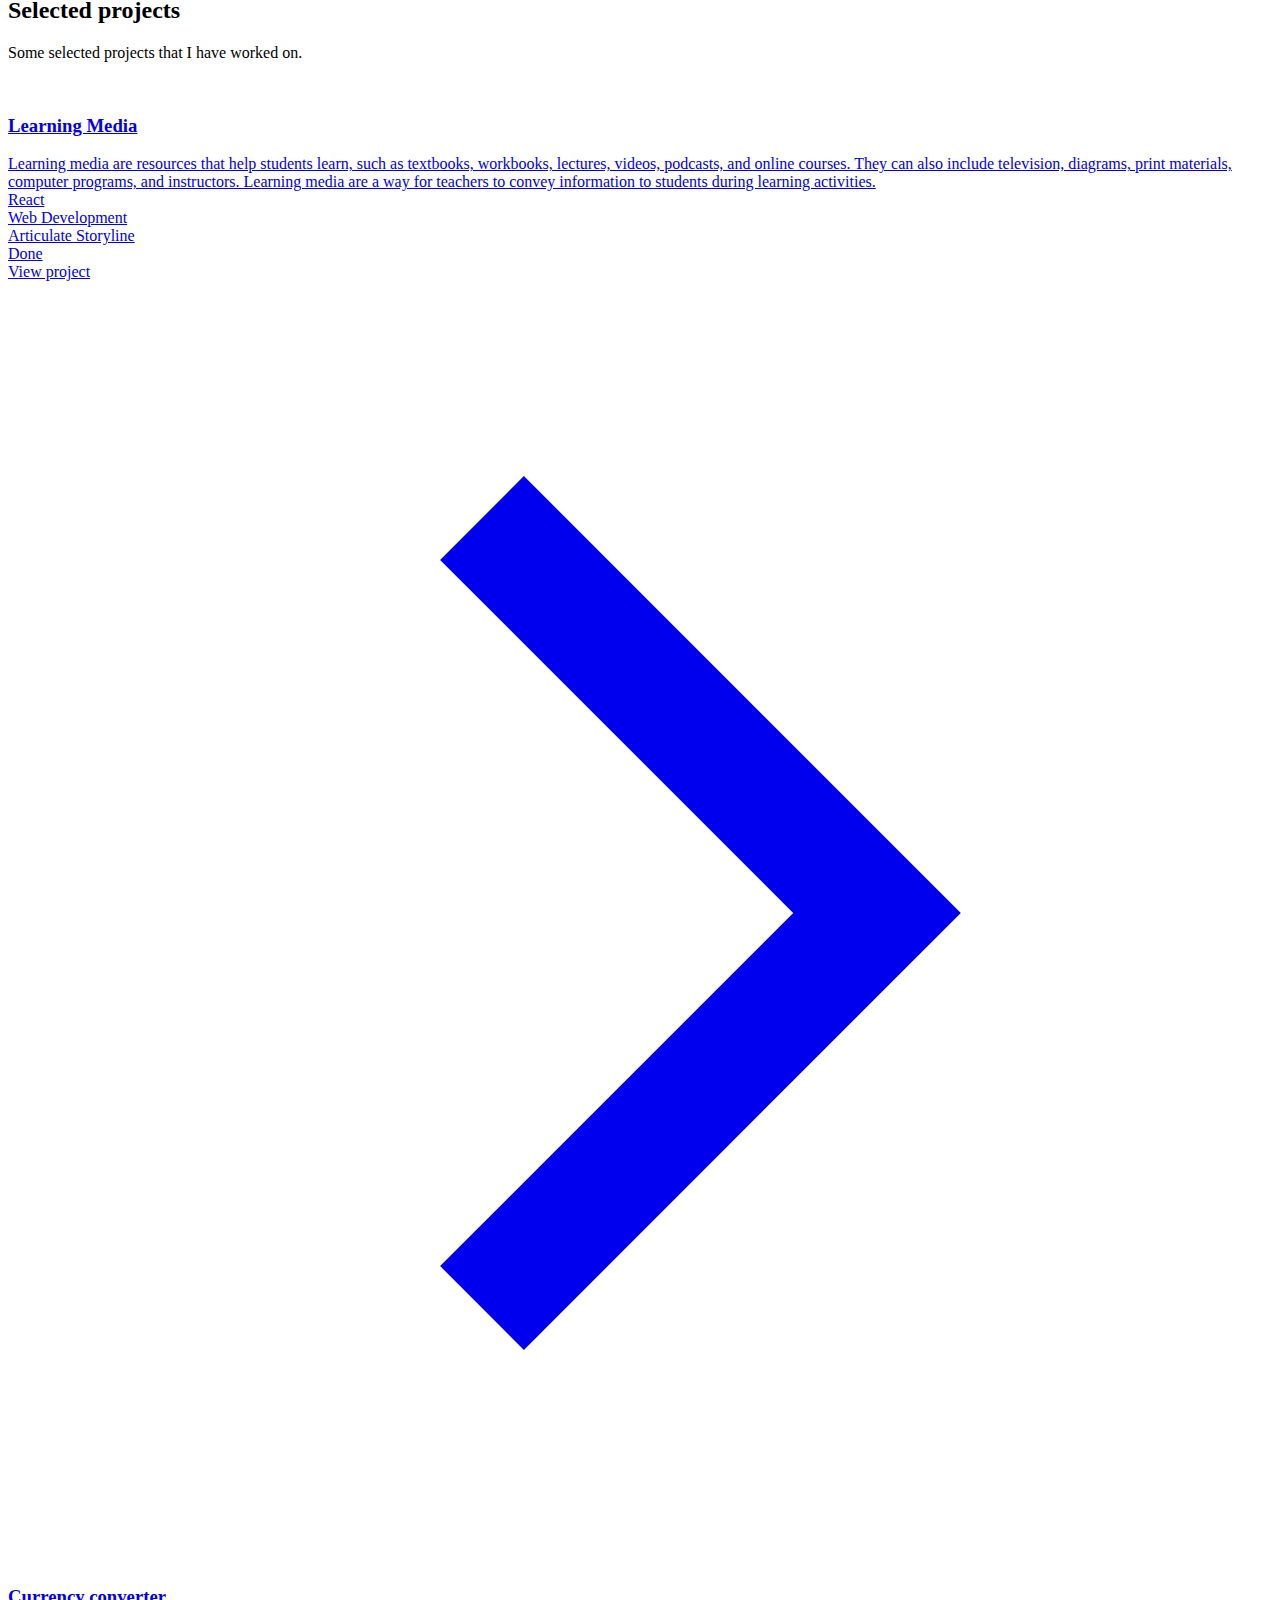
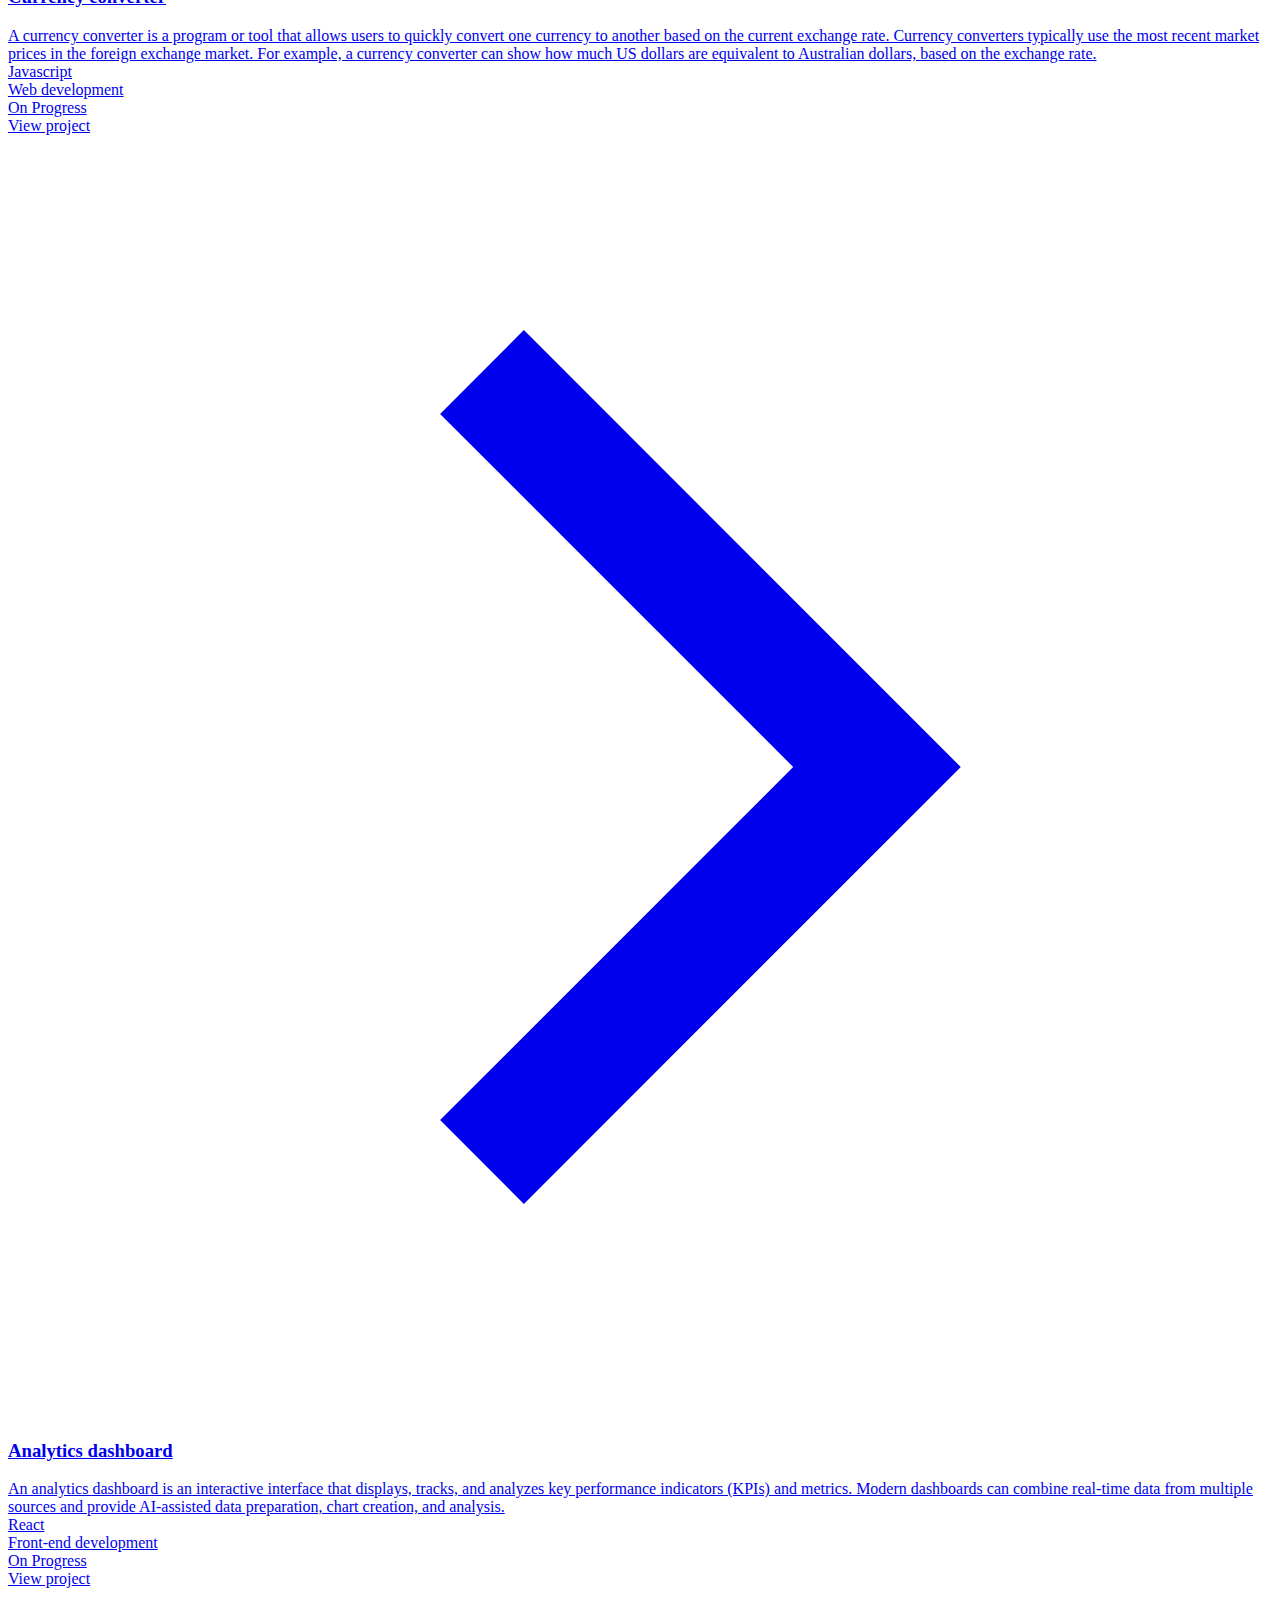
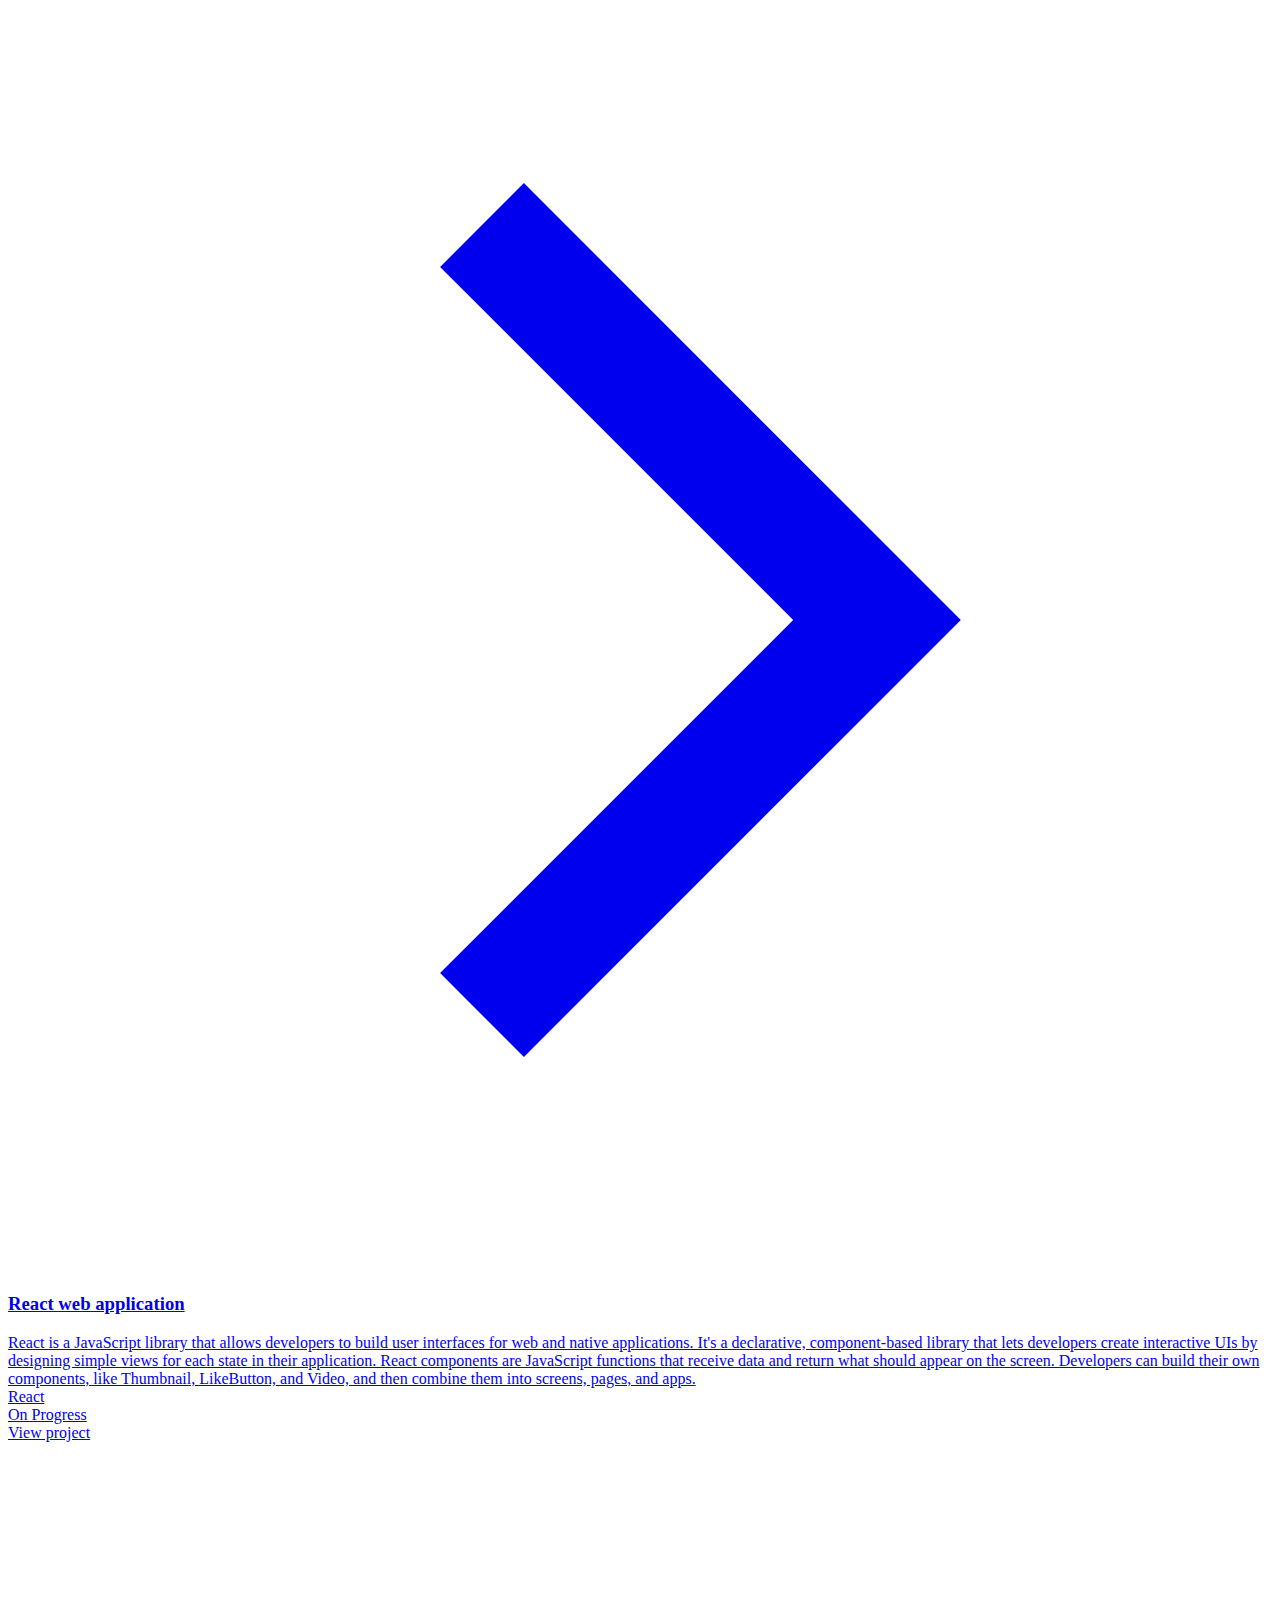
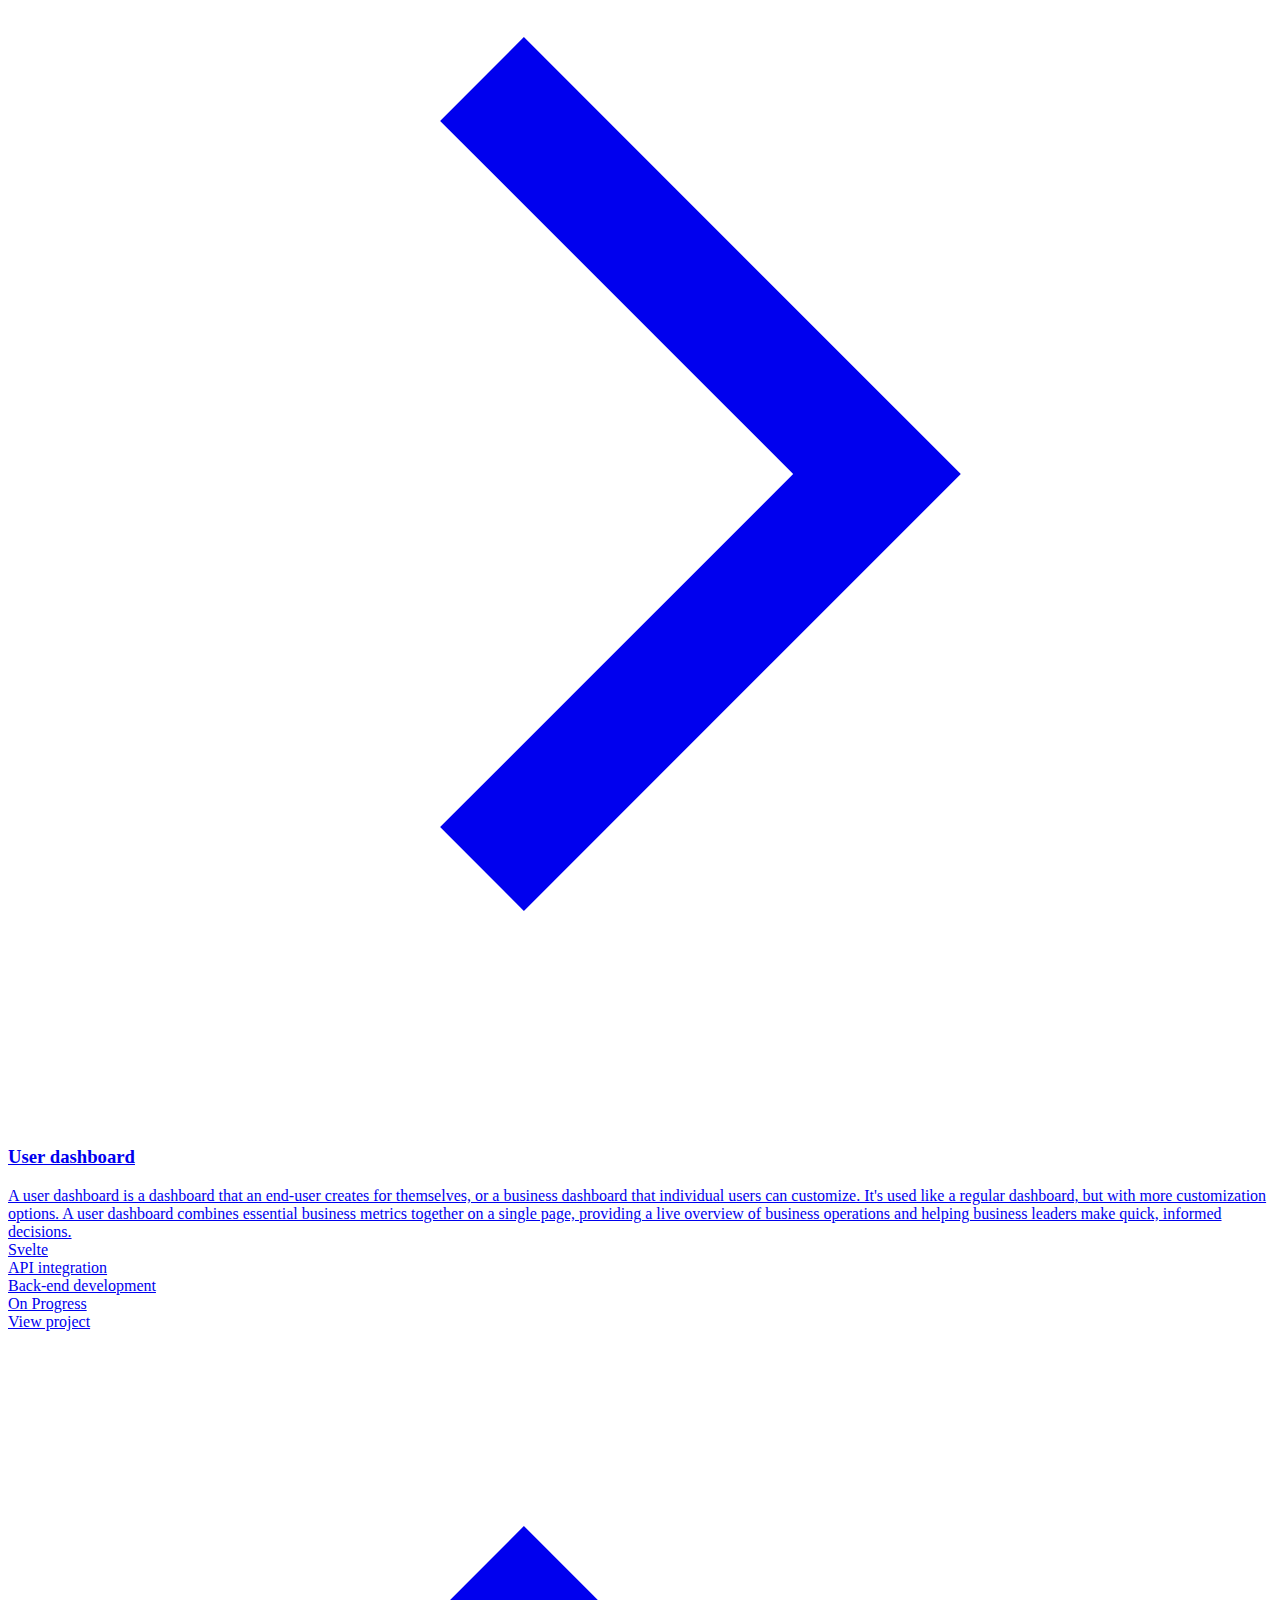
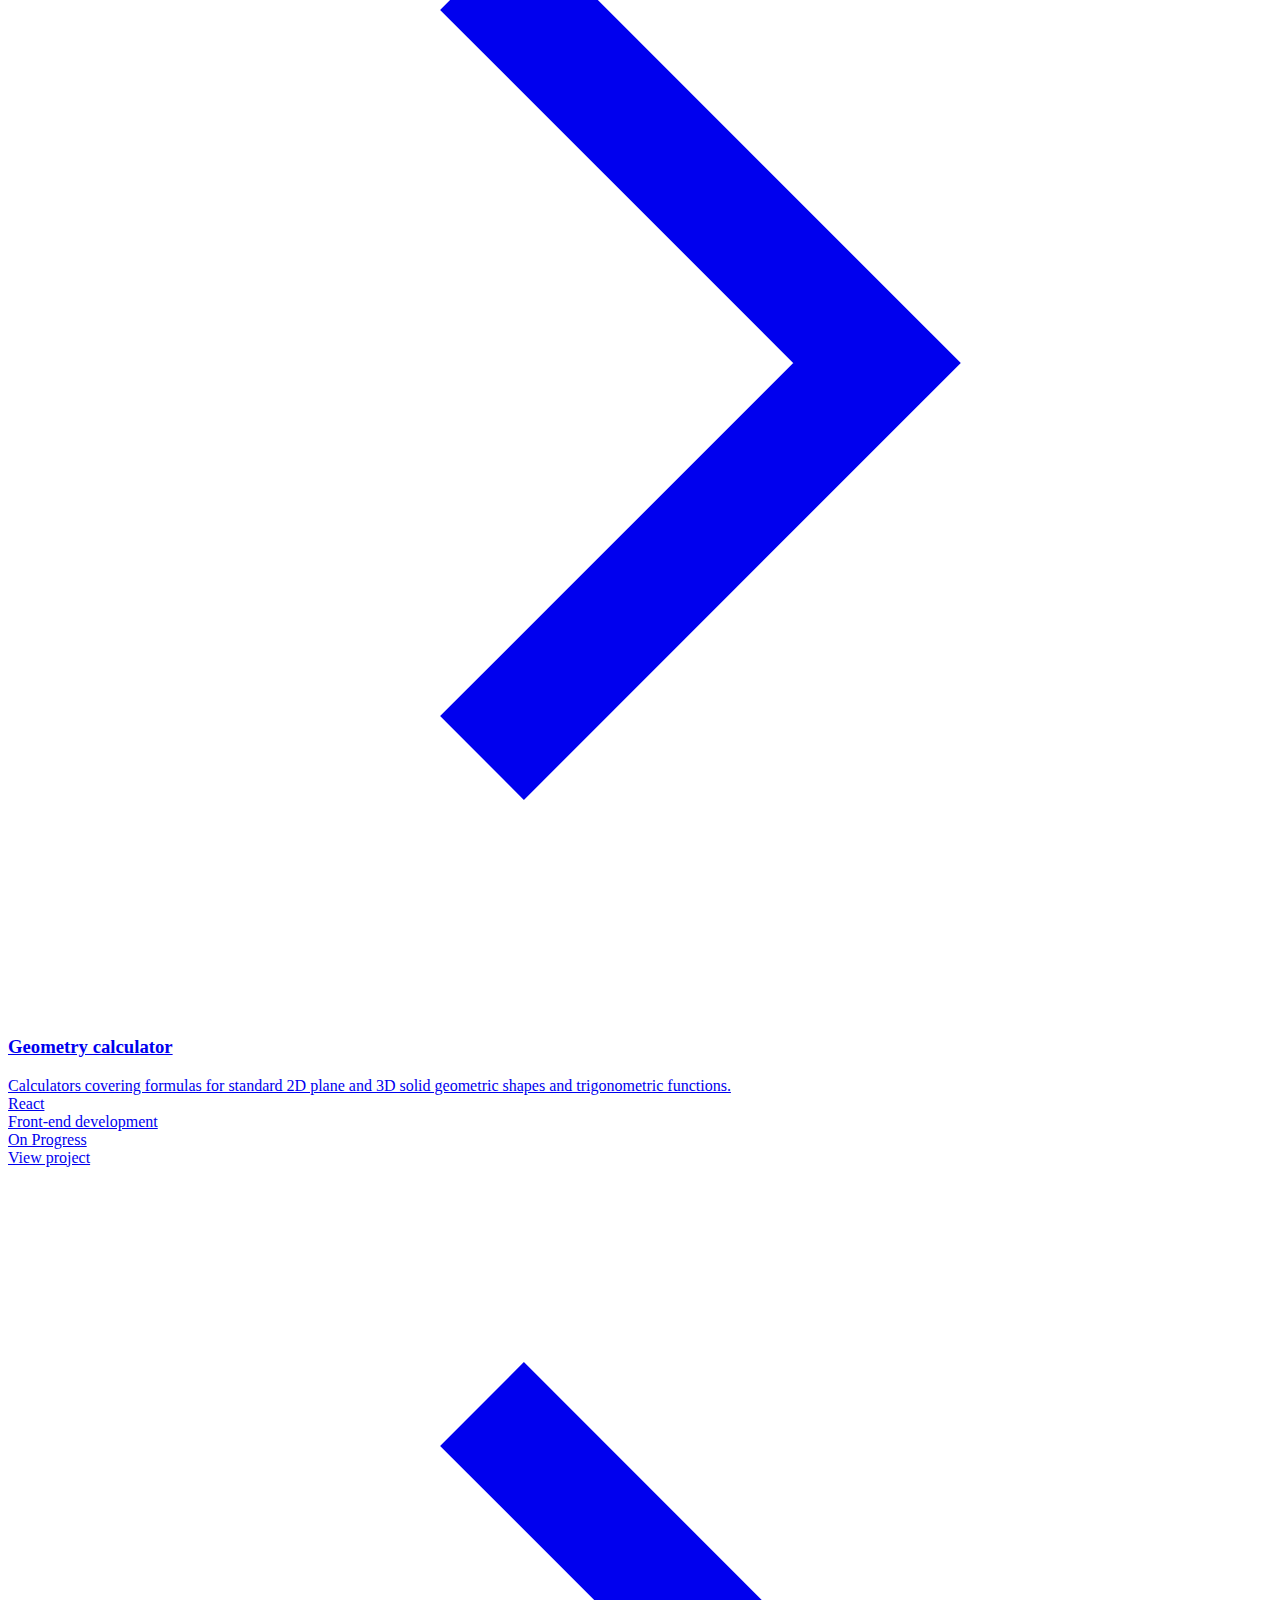
==== commit 0b9c70d3: "Update index.html" ====
--- a/index.html
+++ b/index.html
@@ -713,7 +713,7 @@
                                 materials, computer programs, and instructors.
                                 Learning media are a way for teachers to convey
                                 information to students during learning
-                                activities [done].
+                                activities.
                               </div>
                               <div class="projects-tag-list">
                                 <div class="projects-tag-item">
@@ -811,7 +811,7 @@
                                 recent market prices in the foreign exchange
                                 market. For example, a currency converter can
                                 show how much US dollars are equivalent to
-                                Australian dollars, based on the exchange rate [on progress].
+                                Australian dollars, based on the exchange rate.
                               </div>
                               <div class="projects-tag-list">
                                 <div class="projects-tag-item">
@@ -909,7 +909,7 @@
                                 key performance indicators (KPIs) and metrics.
                                 Modern dashboards can combine real-time data
                                 from multiple sources and provide AI-assisted
-                                data preparation, chart creation, and analysis [on progress].
+                                data preparation, chart creation, and analysis.
                               </div>
                               <div class="projects-tag-list">
                                 <div class="projects-tag-item">
@@ -1013,7 +1013,7 @@
                                 screen. Developers can build their own
                                 components, like Thumbnail, LikeButton, and
                                 Video, and then combine them into screens,
-                                pages, and apps [on progress].
+                                pages, and apps.
                               </div>
                               <div class="projects-tag-list">
                                 <div class="projects-tag-item">
@@ -1116,7 +1116,7 @@
                                 essential business metrics together on a single
                                 page, providing a live overview of business
                                 operations and helping business leaders make
-                                quick, informed decisions [on progress].
+                                quick, informed decisions.
                               </div>
                               <div class="projects-tag-list">
                                 <div class="projects-tag-item">
@@ -1209,7 +1209,7 @@
                               <div class="text-color-grey">
                                 Calculators covering formulas for standard 2D
                                 plane and 3D solid geometric shapes and
-                                trigonometric functions [on progress].
+                                trigonometric functions.
                               </div>
                               <div class="projects-tag-list">
                                 <div class="projects-tag-item">
